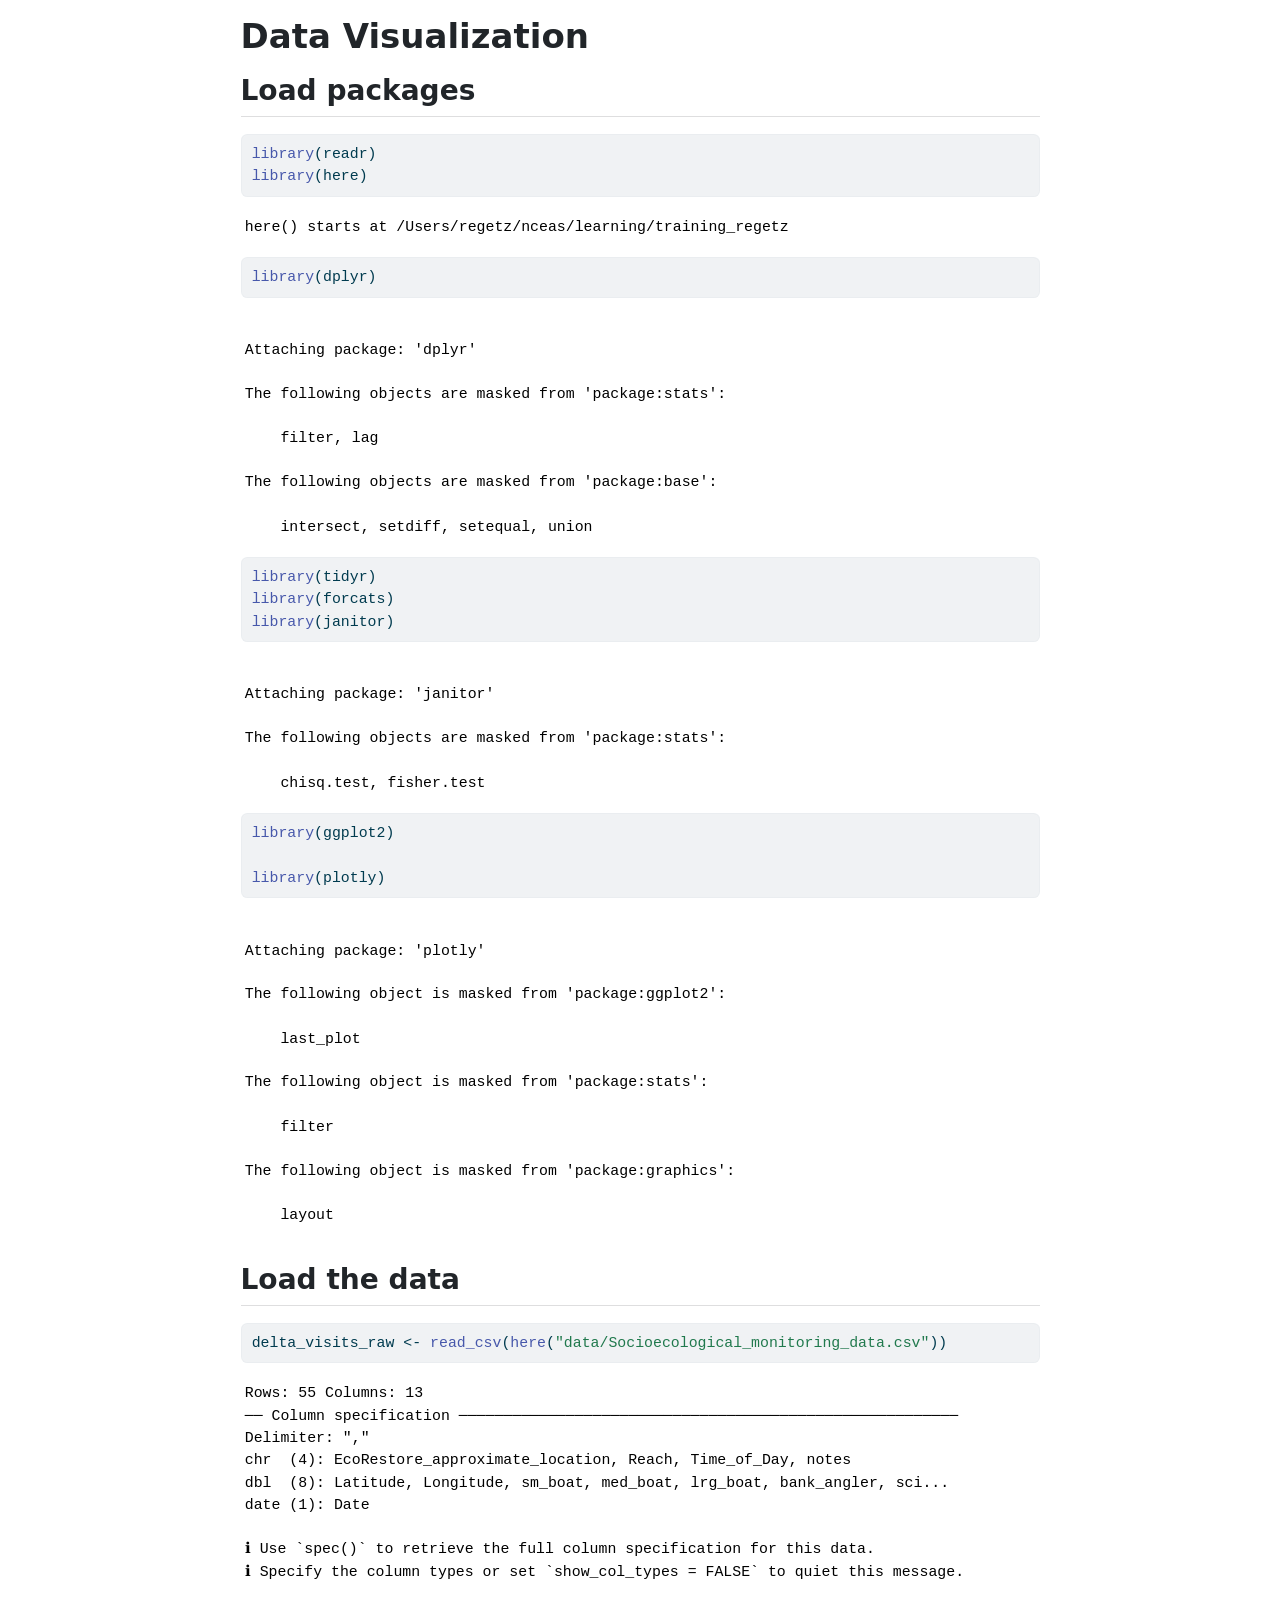
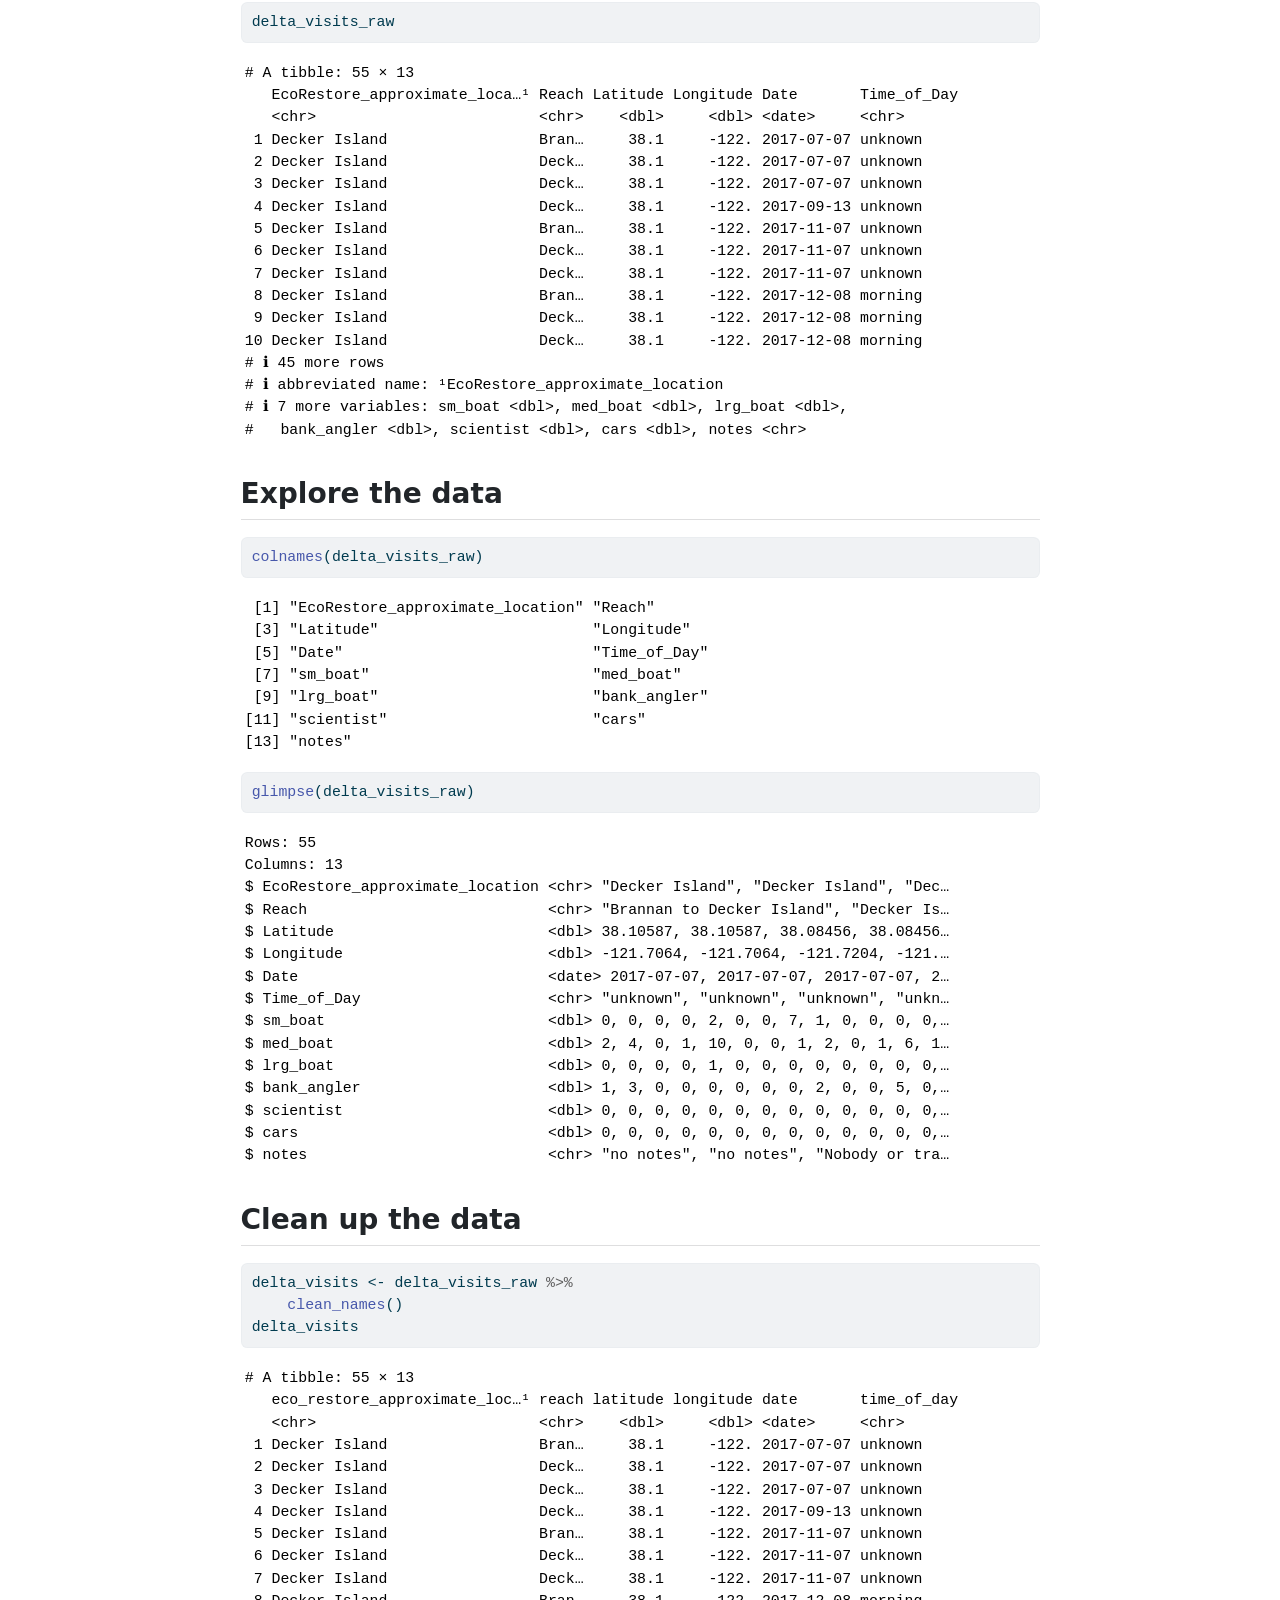
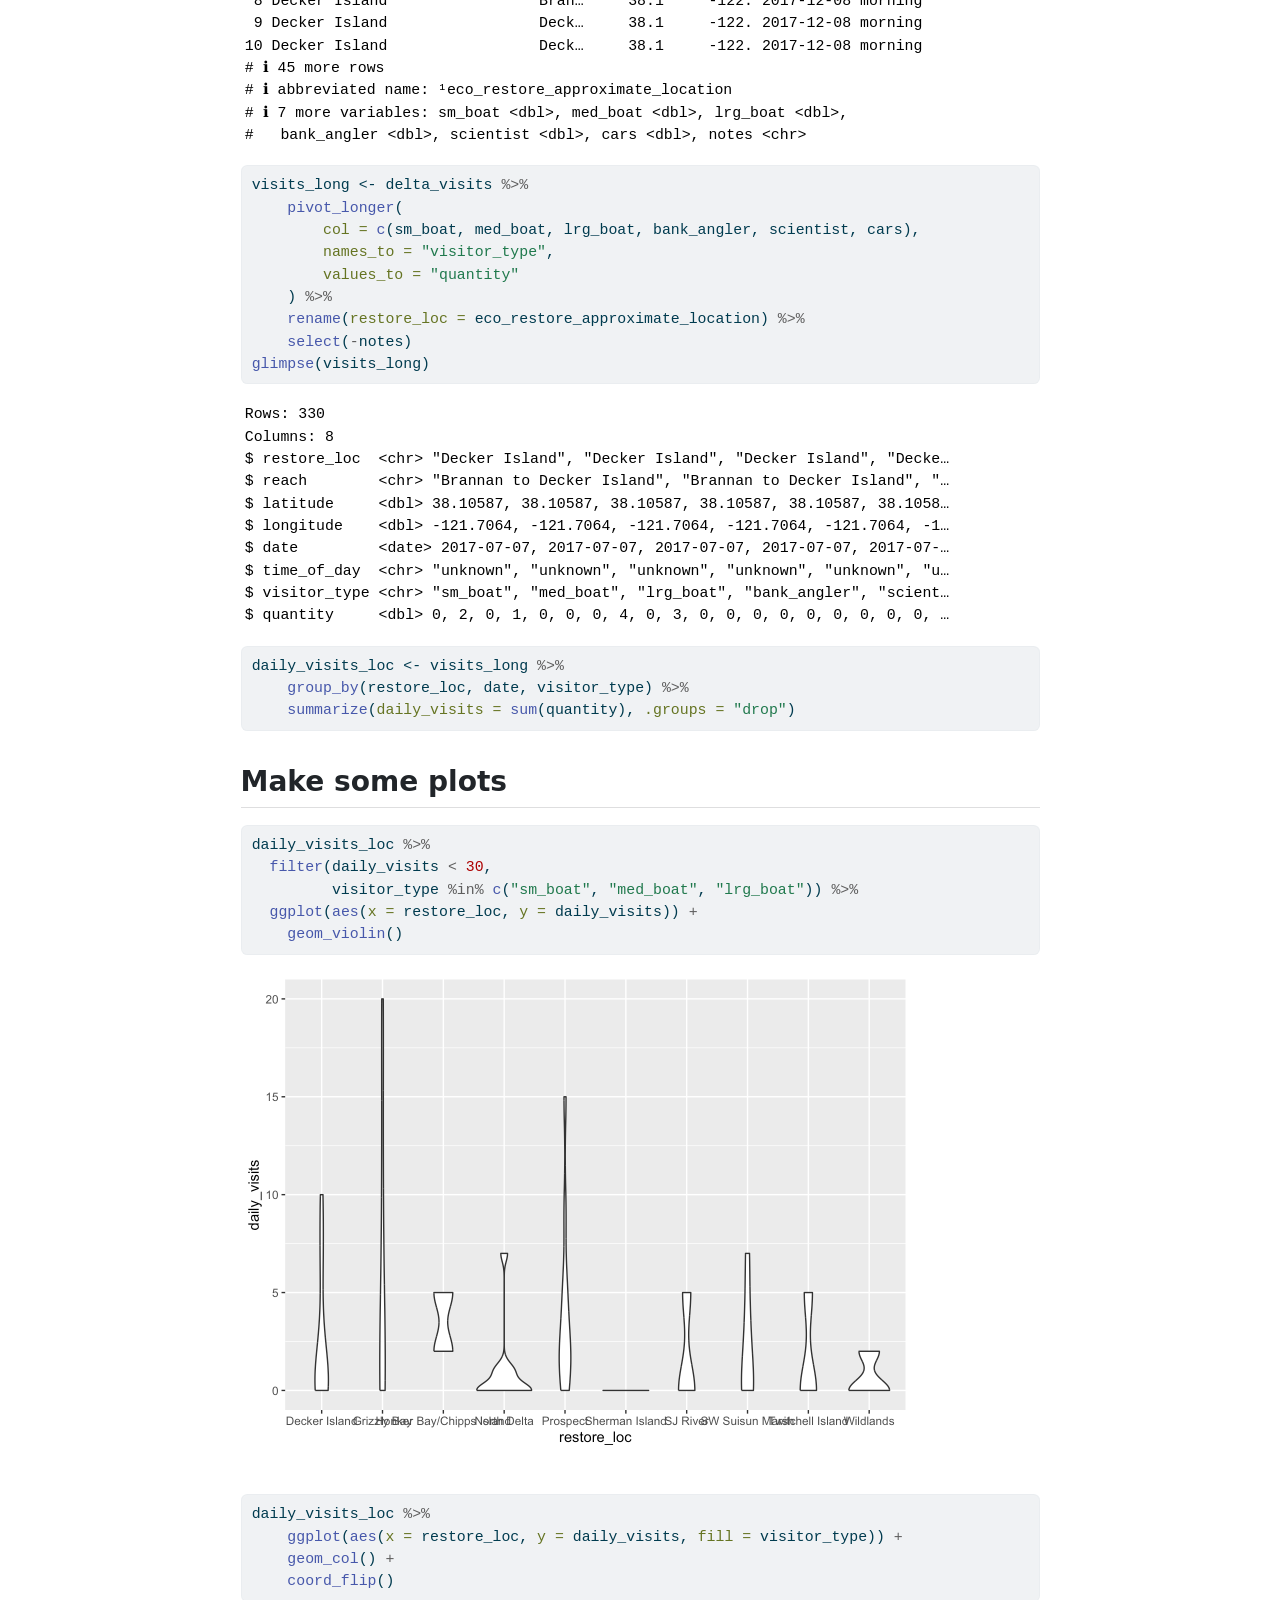
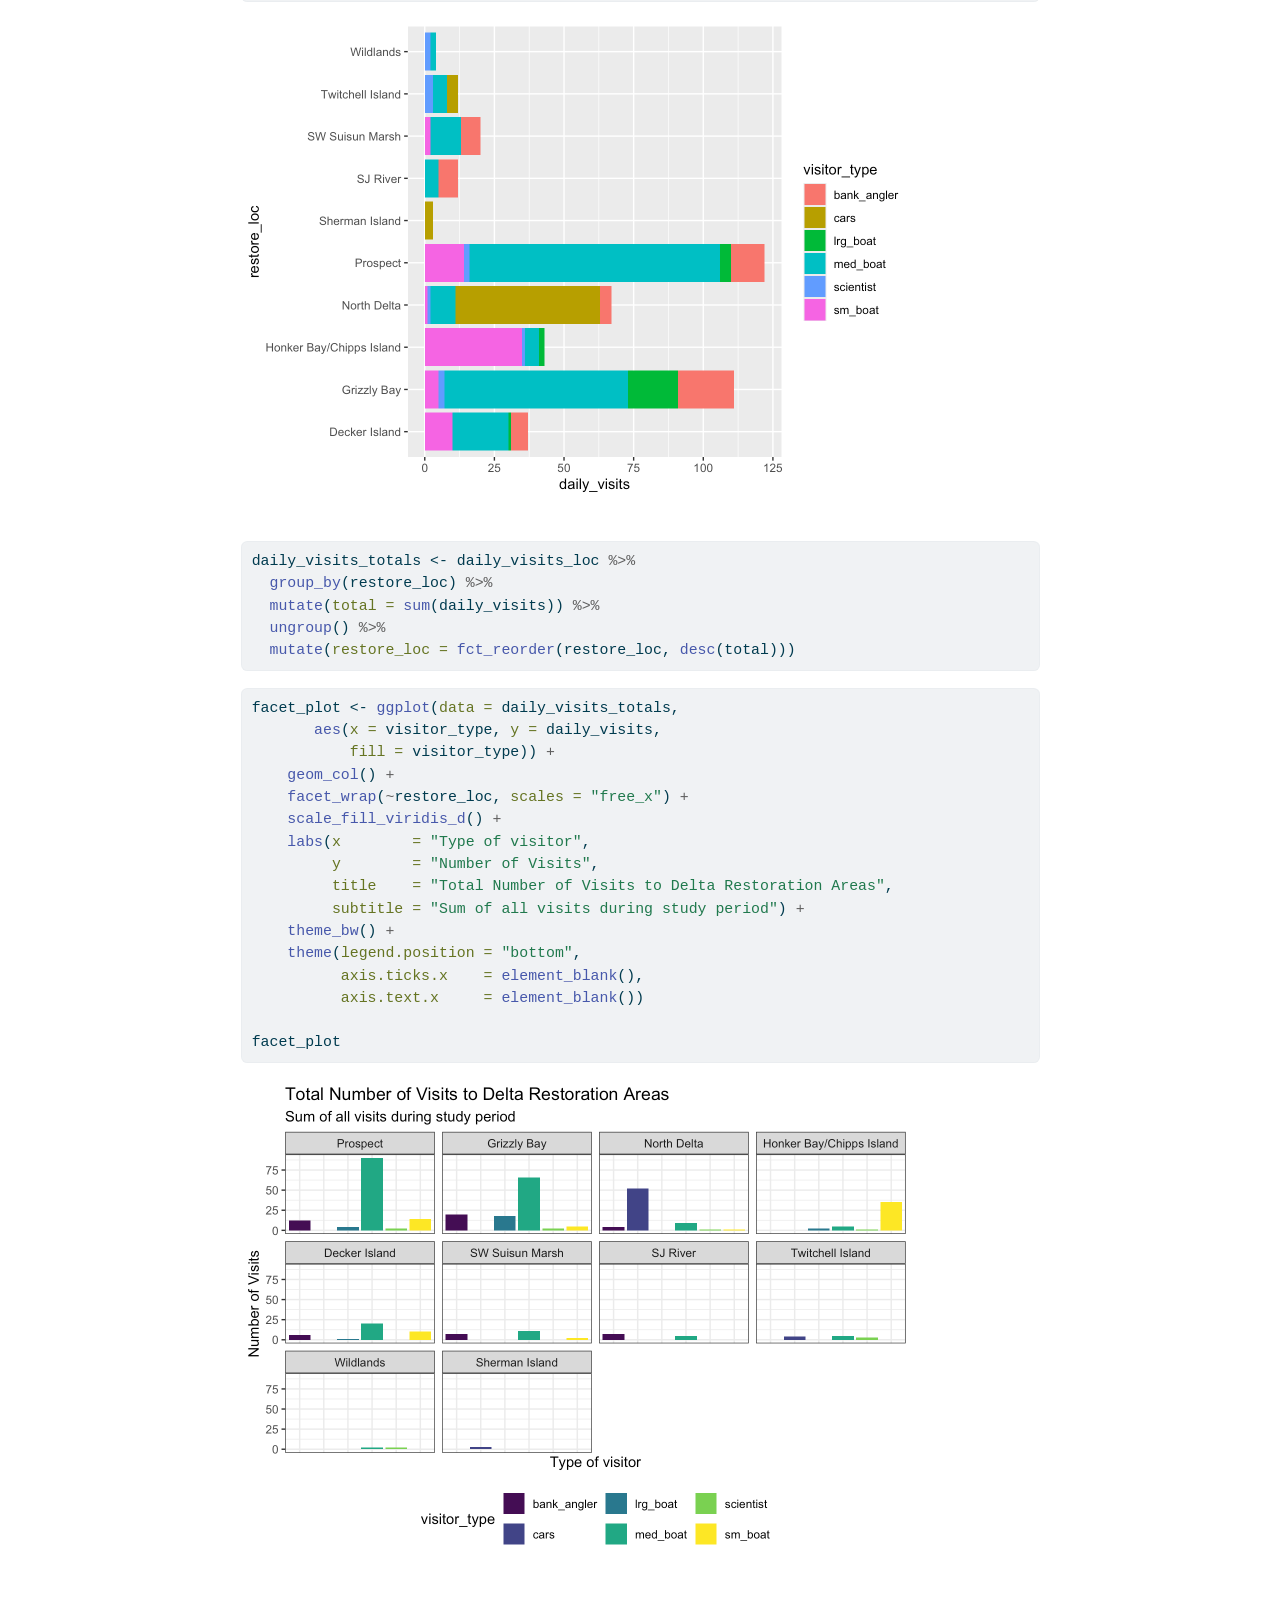
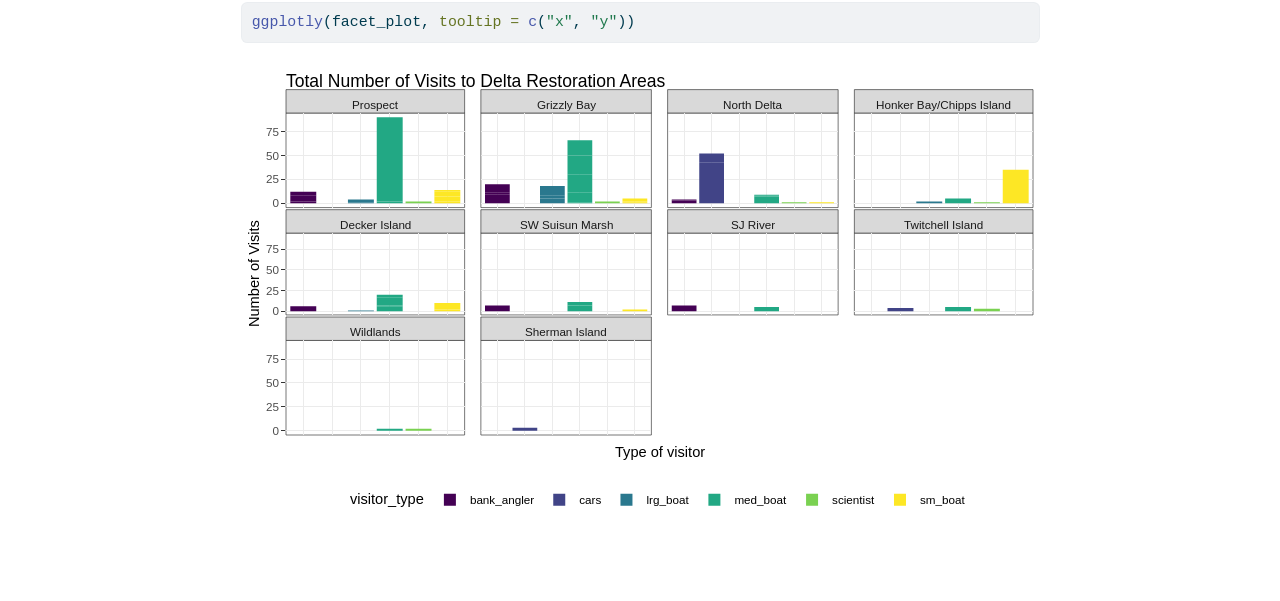
==== notebooks/data-visualization.html @ 7a13e7d7 "Add data visualization notebook" ====
<!DOCTYPE html>
<html xmlns="http://www.w3.org/1999/xhtml" lang="en" xml:lang="en"><head>

<meta charset="utf-8">
<meta name="generator" content="quarto-1.9.37">

<meta name="viewport" content="width=device-width, initial-scale=1.0, user-scalable=yes">


<title>Data Visualization</title>
<style>
/* Default styles provided by pandoc.
** See https://pandoc.org/MANUAL.html#variables-for-html for config info.
*/
code{white-space: pre-wrap;}
span.smallcaps{font-variant: small-caps;}
div.columns{display: flex; gap: min(4vw, 1.5em);}
div.column{flex: auto; overflow-x: auto;}
div.hanging-indent{margin-left: 1.5em; text-indent: -1.5em;}
ul.task-list{list-style: none;}
ul.task-list li input[type="checkbox"] {
  width: 0.8em;
  margin: 0 0.8em 0.2em -1em; /* quarto-specific, see https://github.com/quarto-dev/quarto-cli/issues/4556 */ 
  vertical-align: middle;
}
/* CSS for syntax highlighting */
html { -webkit-text-size-adjust: 100%; }
pre > code.sourceCode { white-space: pre; position: relative; }
pre > code.sourceCode > span { display: inline-block; line-height: 1.25; }
pre > code.sourceCode > span:empty { height: 1.2em; }
.sourceCode { overflow: visible; }
code.sourceCode > span { color: inherit; text-decoration: inherit; }
div.sourceCode { margin: 1em 0; }
pre.sourceCode { margin: 0; }
@media screen {
div.sourceCode { overflow: auto; }
}
@media print {
pre > code.sourceCode { white-space: pre-wrap; }
pre > code.sourceCode > span { text-indent: -5em; padding-left: 5em; }
}
pre.numberSource code
  { counter-reset: source-line 0; }
pre.numberSource code > span
  { position: relative; left: -4em; counter-increment: source-line; }
pre.numberSource code > span > a:first-child::before
  { content: counter(source-line);
    position: relative; left: -1em; text-align: right; vertical-align: baseline;
    border: none; display: inline-block;
    -webkit-touch-callout: none; -webkit-user-select: none;
    -khtml-user-select: none; -moz-user-select: none;
    -ms-user-select: none; user-select: none;
    padding: 0 4px; width: 4em;
  }
pre.numberSource { margin-left: 3em;  padding-left: 4px; }
div.sourceCode
  {   }
@media screen {
pre > code.sourceCode > span > a:first-child::before { text-decoration: underline; }
}
</style>


<script src="data-visualization_files/libs/clipboard/clipboard.min.js"></script>
<script src="data-visualization_files/libs/quarto-html/quarto.js" type="module"></script>
<script src="data-visualization_files/libs/quarto-html/tabsets/tabsets.js" type="module"></script>
<script src="data-visualization_files/libs/quarto-html/popper.min.js"></script>
<script src="data-visualization_files/libs/quarto-html/tippy.umd.min.js"></script>
<script src="data-visualization_files/libs/quarto-html/anchor.min.js"></script>
<link href="data-visualization_files/libs/quarto-html/tippy.css" rel="stylesheet">
<link href="data-visualization_files/libs/quarto-html/quarto-syntax-highlighting-7f8f88aac4f3542376d5c11b86a4c14d.css" rel="stylesheet" id="quarto-text-highlighting-styles">
<script src="data-visualization_files/libs/bootstrap/bootstrap.min.js"></script>
<link href="data-visualization_files/libs/bootstrap/bootstrap-icons.css" rel="stylesheet">
<link href="data-visualization_files/libs/bootstrap/bootstrap-138a6193a3bd40baf1e627da441a4734.min.css" rel="stylesheet" append-hash="true" id="quarto-bootstrap" data-mode="light">
<link href="data-visualization_files/libs/htmltools-fill-0.5.9/fill.css" rel="stylesheet">
<script src="data-visualization_files/libs/htmlwidgets-1.6.4/htmlwidgets.js"></script>
<script src="data-visualization_files/libs/plotly-binding-4.12.0/plotly.js"></script>
<script src="data-visualization_files/libs/typedarray-0.1/typedarray.min.js"></script>
<script src="data-visualization_files/libs/jquery-3.5.1/jquery.min.js"></script>
<link href="data-visualization_files/libs/crosstalk-1.2.2/css/crosstalk.min.css" rel="stylesheet">
<script src="data-visualization_files/libs/crosstalk-1.2.2/js/crosstalk.min.js"></script>
<link href="data-visualization_files/libs/plotly-htmlwidgets-css-2.25.2/plotly-htmlwidgets.css" rel="stylesheet">
<script src="data-visualization_files/libs/plotly-main-2.25.2/plotly-latest.min.js"></script>


</head>

<body class="fullcontent quarto-light">

<div id="quarto-content" class="page-columns page-rows-contents page-layout-article">

<main class="content" id="quarto-document-content">

<header id="title-block-header" class="quarto-title-block default">
<div class="quarto-title">
<h1 class="title">Data Visualization</h1>
</div>



<div class="quarto-title-meta">

    
  
    
  </div>
  


</header>


<section id="load-packages" class="level2">
<h2 class="anchored" data-anchor-id="load-packages">Load packages</h2>
<div class="cell">
<div class="code-copy-outer-scaffold"><div class="sourceCode cell-code" id="cb1"><pre class="sourceCode r code-with-copy"><code class="sourceCode r"><span id="cb1-1"><a href="#cb1-1" aria-hidden="true" tabindex="-1"></a><span class="fu">library</span>(readr)</span>
<span id="cb1-2"><a href="#cb1-2" aria-hidden="true" tabindex="-1"></a><span class="fu">library</span>(here)</span></code></pre></div><button title="Copy to Clipboard" class="code-copy-button"><i class="bi"></i></button></div>
<div class="cell-output cell-output-stderr">
<pre><code>here() starts at /Users/regetz/nceas/learning/training_regetz</code></pre>
</div>
<div class="code-copy-outer-scaffold"><div class="sourceCode cell-code" id="cb3"><pre class="sourceCode r code-with-copy"><code class="sourceCode r"><span id="cb3-1"><a href="#cb3-1" aria-hidden="true" tabindex="-1"></a><span class="fu">library</span>(dplyr)</span></code></pre></div><button title="Copy to Clipboard" class="code-copy-button"><i class="bi"></i></button></div>
<div class="cell-output cell-output-stderr">
<pre><code>
Attaching package: 'dplyr'</code></pre>
</div>
<div class="cell-output cell-output-stderr">
<pre><code>The following objects are masked from 'package:stats':

    filter, lag</code></pre>
</div>
<div class="cell-output cell-output-stderr">
<pre><code>The following objects are masked from 'package:base':

    intersect, setdiff, setequal, union</code></pre>
</div>
<div class="code-copy-outer-scaffold"><div class="sourceCode cell-code" id="cb7"><pre class="sourceCode r code-with-copy"><code class="sourceCode r"><span id="cb7-1"><a href="#cb7-1" aria-hidden="true" tabindex="-1"></a><span class="fu">library</span>(tidyr)</span>
<span id="cb7-2"><a href="#cb7-2" aria-hidden="true" tabindex="-1"></a><span class="fu">library</span>(forcats)</span>
<span id="cb7-3"><a href="#cb7-3" aria-hidden="true" tabindex="-1"></a><span class="fu">library</span>(janitor)</span></code></pre></div><button title="Copy to Clipboard" class="code-copy-button"><i class="bi"></i></button></div>
<div class="cell-output cell-output-stderr">
<pre><code>
Attaching package: 'janitor'</code></pre>
</div>
<div class="cell-output cell-output-stderr">
<pre><code>The following objects are masked from 'package:stats':

    chisq.test, fisher.test</code></pre>
</div>
<div class="code-copy-outer-scaffold"><div class="sourceCode cell-code" id="cb10"><pre class="sourceCode r code-with-copy"><code class="sourceCode r"><span id="cb10-1"><a href="#cb10-1" aria-hidden="true" tabindex="-1"></a><span class="fu">library</span>(ggplot2)</span>
<span id="cb10-2"><a href="#cb10-2" aria-hidden="true" tabindex="-1"></a></span>
<span id="cb10-3"><a href="#cb10-3" aria-hidden="true" tabindex="-1"></a><span class="fu">library</span>(plotly)</span></code></pre></div><button title="Copy to Clipboard" class="code-copy-button"><i class="bi"></i></button></div>
<div class="cell-output cell-output-stderr">
<pre><code>
Attaching package: 'plotly'</code></pre>
</div>
<div class="cell-output cell-output-stderr">
<pre><code>The following object is masked from 'package:ggplot2':

    last_plot</code></pre>
</div>
<div class="cell-output cell-output-stderr">
<pre><code>The following object is masked from 'package:stats':

    filter</code></pre>
</div>
<div class="cell-output cell-output-stderr">
<pre><code>The following object is masked from 'package:graphics':

    layout</code></pre>
</div>
</div>
</section>
<section id="load-the-data" class="level2">
<h2 class="anchored" data-anchor-id="load-the-data">Load the data</h2>
<div class="cell">
<div class="code-copy-outer-scaffold"><div class="sourceCode cell-code" id="cb15"><pre class="sourceCode r code-with-copy"><code class="sourceCode r"><span id="cb15-1"><a href="#cb15-1" aria-hidden="true" tabindex="-1"></a>delta_visits_raw <span class="ot">&lt;-</span> <span class="fu">read_csv</span>(<span class="fu">here</span>(<span class="st">"data/Socioecological_monitoring_data.csv"</span>))</span></code></pre></div><button title="Copy to Clipboard" class="code-copy-button"><i class="bi"></i></button></div>
<div class="cell-output cell-output-stderr">
<pre><code>Rows: 55 Columns: 13
── Column specification ────────────────────────────────────────────────────────
Delimiter: ","
chr  (4): EcoRestore_approximate_location, Reach, Time_of_Day, notes
dbl  (8): Latitude, Longitude, sm_boat, med_boat, lrg_boat, bank_angler, sci...
date (1): Date

ℹ Use `spec()` to retrieve the full column specification for this data.
ℹ Specify the column types or set `show_col_types = FALSE` to quiet this message.</code></pre>
</div>
<div class="code-copy-outer-scaffold"><div class="sourceCode cell-code" id="cb17"><pre class="sourceCode r code-with-copy"><code class="sourceCode r"><span id="cb17-1"><a href="#cb17-1" aria-hidden="true" tabindex="-1"></a>delta_visits_raw</span></code></pre></div><button title="Copy to Clipboard" class="code-copy-button"><i class="bi"></i></button></div>
<div class="cell-output cell-output-stdout">
<pre><code># A tibble: 55 × 13
   EcoRestore_approximate_loca…¹ Reach Latitude Longitude Date       Time_of_Day
   &lt;chr&gt;                         &lt;chr&gt;    &lt;dbl&gt;     &lt;dbl&gt; &lt;date&gt;     &lt;chr&gt;      
 1 Decker Island                 Bran…     38.1     -122. 2017-07-07 unknown    
 2 Decker Island                 Deck…     38.1     -122. 2017-07-07 unknown    
 3 Decker Island                 Deck…     38.1     -122. 2017-07-07 unknown    
 4 Decker Island                 Deck…     38.1     -122. 2017-09-13 unknown    
 5 Decker Island                 Bran…     38.1     -122. 2017-11-07 unknown    
 6 Decker Island                 Deck…     38.1     -122. 2017-11-07 unknown    
 7 Decker Island                 Deck…     38.1     -122. 2017-11-07 unknown    
 8 Decker Island                 Bran…     38.1     -122. 2017-12-08 morning    
 9 Decker Island                 Deck…     38.1     -122. 2017-12-08 morning    
10 Decker Island                 Deck…     38.1     -122. 2017-12-08 morning    
# ℹ 45 more rows
# ℹ abbreviated name: ¹​EcoRestore_approximate_location
# ℹ 7 more variables: sm_boat &lt;dbl&gt;, med_boat &lt;dbl&gt;, lrg_boat &lt;dbl&gt;,
#   bank_angler &lt;dbl&gt;, scientist &lt;dbl&gt;, cars &lt;dbl&gt;, notes &lt;chr&gt;</code></pre>
</div>
</div>
</section>
<section id="explore-the-data" class="level2">
<h2 class="anchored" data-anchor-id="explore-the-data">Explore the data</h2>
<div class="cell">
<div class="code-copy-outer-scaffold"><div class="sourceCode cell-code" id="cb19"><pre class="sourceCode r code-with-copy"><code class="sourceCode r"><span id="cb19-1"><a href="#cb19-1" aria-hidden="true" tabindex="-1"></a><span class="fu">colnames</span>(delta_visits_raw)</span></code></pre></div><button title="Copy to Clipboard" class="code-copy-button"><i class="bi"></i></button></div>
<div class="cell-output cell-output-stdout">
<pre><code> [1] "EcoRestore_approximate_location" "Reach"                          
 [3] "Latitude"                        "Longitude"                      
 [5] "Date"                            "Time_of_Day"                    
 [7] "sm_boat"                         "med_boat"                       
 [9] "lrg_boat"                        "bank_angler"                    
[11] "scientist"                       "cars"                           
[13] "notes"                          </code></pre>
</div>
<div class="code-copy-outer-scaffold"><div class="sourceCode cell-code" id="cb21"><pre class="sourceCode r code-with-copy"><code class="sourceCode r"><span id="cb21-1"><a href="#cb21-1" aria-hidden="true" tabindex="-1"></a><span class="fu">glimpse</span>(delta_visits_raw)</span></code></pre></div><button title="Copy to Clipboard" class="code-copy-button"><i class="bi"></i></button></div>
<div class="cell-output cell-output-stdout">
<pre><code>Rows: 55
Columns: 13
$ EcoRestore_approximate_location &lt;chr&gt; "Decker Island", "Decker Island", "Dec…
$ Reach                           &lt;chr&gt; "Brannan to Decker Island", "Decker Is…
$ Latitude                        &lt;dbl&gt; 38.10587, 38.10587, 38.08456, 38.08456…
$ Longitude                       &lt;dbl&gt; -121.7064, -121.7064, -121.7204, -121.…
$ Date                            &lt;date&gt; 2017-07-07, 2017-07-07, 2017-07-07, 2…
$ Time_of_Day                     &lt;chr&gt; "unknown", "unknown", "unknown", "unkn…
$ sm_boat                         &lt;dbl&gt; 0, 0, 0, 0, 2, 0, 0, 7, 1, 0, 0, 0, 0,…
$ med_boat                        &lt;dbl&gt; 2, 4, 0, 1, 10, 0, 0, 1, 2, 0, 1, 6, 1…
$ lrg_boat                        &lt;dbl&gt; 0, 0, 0, 0, 1, 0, 0, 0, 0, 0, 0, 0, 0,…
$ bank_angler                     &lt;dbl&gt; 1, 3, 0, 0, 0, 0, 0, 0, 2, 0, 0, 5, 0,…
$ scientist                       &lt;dbl&gt; 0, 0, 0, 0, 0, 0, 0, 0, 0, 0, 0, 0, 0,…
$ cars                            &lt;dbl&gt; 0, 0, 0, 0, 0, 0, 0, 0, 0, 0, 0, 0, 0,…
$ notes                           &lt;chr&gt; "no notes", "no notes", "Nobody or tra…</code></pre>
</div>
</div>
</section>
<section id="clean-up-the-data" class="level2">
<h2 class="anchored" data-anchor-id="clean-up-the-data">Clean up the data</h2>
<div class="cell">
<div class="code-copy-outer-scaffold"><div class="sourceCode cell-code" id="cb23"><pre class="sourceCode r code-with-copy"><code class="sourceCode r"><span id="cb23-1"><a href="#cb23-1" aria-hidden="true" tabindex="-1"></a>delta_visits <span class="ot">&lt;-</span> delta_visits_raw <span class="sc">%&gt;%</span></span>
<span id="cb23-2"><a href="#cb23-2" aria-hidden="true" tabindex="-1"></a>    <span class="fu">clean_names</span>()</span>
<span id="cb23-3"><a href="#cb23-3" aria-hidden="true" tabindex="-1"></a>delta_visits</span></code></pre></div><button title="Copy to Clipboard" class="code-copy-button"><i class="bi"></i></button></div>
<div class="cell-output cell-output-stdout">
<pre><code># A tibble: 55 × 13
   eco_restore_approximate_loc…¹ reach latitude longitude date       time_of_day
   &lt;chr&gt;                         &lt;chr&gt;    &lt;dbl&gt;     &lt;dbl&gt; &lt;date&gt;     &lt;chr&gt;      
 1 Decker Island                 Bran…     38.1     -122. 2017-07-07 unknown    
 2 Decker Island                 Deck…     38.1     -122. 2017-07-07 unknown    
 3 Decker Island                 Deck…     38.1     -122. 2017-07-07 unknown    
 4 Decker Island                 Deck…     38.1     -122. 2017-09-13 unknown    
 5 Decker Island                 Bran…     38.1     -122. 2017-11-07 unknown    
 6 Decker Island                 Deck…     38.1     -122. 2017-11-07 unknown    
 7 Decker Island                 Deck…     38.1     -122. 2017-11-07 unknown    
 8 Decker Island                 Bran…     38.1     -122. 2017-12-08 morning    
 9 Decker Island                 Deck…     38.1     -122. 2017-12-08 morning    
10 Decker Island                 Deck…     38.1     -122. 2017-12-08 morning    
# ℹ 45 more rows
# ℹ abbreviated name: ¹​eco_restore_approximate_location
# ℹ 7 more variables: sm_boat &lt;dbl&gt;, med_boat &lt;dbl&gt;, lrg_boat &lt;dbl&gt;,
#   bank_angler &lt;dbl&gt;, scientist &lt;dbl&gt;, cars &lt;dbl&gt;, notes &lt;chr&gt;</code></pre>
</div>
</div>
<div class="cell">
<div class="code-copy-outer-scaffold"><div class="sourceCode cell-code" id="cb25"><pre class="sourceCode r code-with-copy"><code class="sourceCode r"><span id="cb25-1"><a href="#cb25-1" aria-hidden="true" tabindex="-1"></a>visits_long <span class="ot">&lt;-</span> delta_visits <span class="sc">%&gt;%</span></span>
<span id="cb25-2"><a href="#cb25-2" aria-hidden="true" tabindex="-1"></a>    <span class="fu">pivot_longer</span>(</span>
<span id="cb25-3"><a href="#cb25-3" aria-hidden="true" tabindex="-1"></a>        <span class="at">col =</span> <span class="fu">c</span>(sm_boat, med_boat, lrg_boat, bank_angler, scientist, cars),</span>
<span id="cb25-4"><a href="#cb25-4" aria-hidden="true" tabindex="-1"></a>        <span class="at">names_to =</span> <span class="st">"visitor_type"</span>,</span>
<span id="cb25-5"><a href="#cb25-5" aria-hidden="true" tabindex="-1"></a>        <span class="at">values_to =</span> <span class="st">"quantity"</span></span>
<span id="cb25-6"><a href="#cb25-6" aria-hidden="true" tabindex="-1"></a>    ) <span class="sc">%&gt;%</span></span>
<span id="cb25-7"><a href="#cb25-7" aria-hidden="true" tabindex="-1"></a>    <span class="fu">rename</span>(<span class="at">restore_loc =</span> eco_restore_approximate_location) <span class="sc">%&gt;%</span></span>
<span id="cb25-8"><a href="#cb25-8" aria-hidden="true" tabindex="-1"></a>    <span class="fu">select</span>(<span class="sc">-</span>notes)</span>
<span id="cb25-9"><a href="#cb25-9" aria-hidden="true" tabindex="-1"></a><span class="fu">glimpse</span>(visits_long)</span></code></pre></div><button title="Copy to Clipboard" class="code-copy-button"><i class="bi"></i></button></div>
<div class="cell-output cell-output-stdout">
<pre><code>Rows: 330
Columns: 8
$ restore_loc  &lt;chr&gt; "Decker Island", "Decker Island", "Decker Island", "Decke…
$ reach        &lt;chr&gt; "Brannan to Decker Island", "Brannan to Decker Island", "…
$ latitude     &lt;dbl&gt; 38.10587, 38.10587, 38.10587, 38.10587, 38.10587, 38.1058…
$ longitude    &lt;dbl&gt; -121.7064, -121.7064, -121.7064, -121.7064, -121.7064, -1…
$ date         &lt;date&gt; 2017-07-07, 2017-07-07, 2017-07-07, 2017-07-07, 2017-07-…
$ time_of_day  &lt;chr&gt; "unknown", "unknown", "unknown", "unknown", "unknown", "u…
$ visitor_type &lt;chr&gt; "sm_boat", "med_boat", "lrg_boat", "bank_angler", "scient…
$ quantity     &lt;dbl&gt; 0, 2, 0, 1, 0, 0, 0, 4, 0, 3, 0, 0, 0, 0, 0, 0, 0, 0, 0, …</code></pre>
</div>
</div>
<div class="cell">
<div class="code-copy-outer-scaffold"><div class="sourceCode cell-code" id="cb27"><pre class="sourceCode r code-with-copy"><code class="sourceCode r"><span id="cb27-1"><a href="#cb27-1" aria-hidden="true" tabindex="-1"></a>daily_visits_loc <span class="ot">&lt;-</span> visits_long <span class="sc">%&gt;%</span></span>
<span id="cb27-2"><a href="#cb27-2" aria-hidden="true" tabindex="-1"></a>    <span class="fu">group_by</span>(restore_loc, date, visitor_type) <span class="sc">%&gt;%</span></span>
<span id="cb27-3"><a href="#cb27-3" aria-hidden="true" tabindex="-1"></a>    <span class="fu">summarize</span>(<span class="at">daily_visits =</span> <span class="fu">sum</span>(quantity), <span class="at">.groups =</span> <span class="st">"drop"</span>)</span></code></pre></div><button title="Copy to Clipboard" class="code-copy-button"><i class="bi"></i></button></div>
</div>
</section>
<section id="make-some-plots" class="level2">
<h2 class="anchored" data-anchor-id="make-some-plots">Make some plots</h2>
<div class="cell">
<div class="code-copy-outer-scaffold"><div class="sourceCode cell-code" id="cb28"><pre class="sourceCode r code-with-copy"><code class="sourceCode r"><span id="cb28-1"><a href="#cb28-1" aria-hidden="true" tabindex="-1"></a>daily_visits_loc <span class="sc">%&gt;%</span></span>
<span id="cb28-2"><a href="#cb28-2" aria-hidden="true" tabindex="-1"></a>  <span class="fu">filter</span>(daily_visits <span class="sc">&lt;</span> <span class="dv">30</span>,</span>
<span id="cb28-3"><a href="#cb28-3" aria-hidden="true" tabindex="-1"></a>         visitor_type <span class="sc">%in%</span> <span class="fu">c</span>(<span class="st">"sm_boat"</span>, <span class="st">"med_boat"</span>, <span class="st">"lrg_boat"</span>)) <span class="sc">%&gt;%</span></span>
<span id="cb28-4"><a href="#cb28-4" aria-hidden="true" tabindex="-1"></a>  <span class="fu">ggplot</span>(<span class="fu">aes</span>(<span class="at">x =</span> restore_loc, <span class="at">y =</span> daily_visits)) <span class="sc">+</span></span>
<span id="cb28-5"><a href="#cb28-5" aria-hidden="true" tabindex="-1"></a>    <span class="fu">geom_violin</span>()</span></code></pre></div><button title="Copy to Clipboard" class="code-copy-button"><i class="bi"></i></button></div>
<div class="cell-output-display">
<div>
<figure class="figure">
<p><img src="data-visualization_files/figure-html/unnamed-chunk-7-1.png" class="img-fluid figure-img" width="672"></p>
</figure>
</div>
</div>
</div>
<div class="cell">
<div class="code-copy-outer-scaffold"><div class="sourceCode cell-code" id="cb29"><pre class="sourceCode r code-with-copy"><code class="sourceCode r"><span id="cb29-1"><a href="#cb29-1" aria-hidden="true" tabindex="-1"></a>daily_visits_loc <span class="sc">%&gt;%</span></span>
<span id="cb29-2"><a href="#cb29-2" aria-hidden="true" tabindex="-1"></a>    <span class="fu">ggplot</span>(<span class="fu">aes</span>(<span class="at">x =</span> restore_loc, <span class="at">y =</span> daily_visits, <span class="at">fill =</span> visitor_type)) <span class="sc">+</span></span>
<span id="cb29-3"><a href="#cb29-3" aria-hidden="true" tabindex="-1"></a>    <span class="fu">geom_col</span>() <span class="sc">+</span></span>
<span id="cb29-4"><a href="#cb29-4" aria-hidden="true" tabindex="-1"></a>    <span class="fu">coord_flip</span>()</span></code></pre></div><button title="Copy to Clipboard" class="code-copy-button"><i class="bi"></i></button></div>
<div class="cell-output-display">
<div>
<figure class="figure">
<p><img src="data-visualization_files/figure-html/unnamed-chunk-8-1.png" class="img-fluid figure-img" width="672"></p>
</figure>
</div>
</div>
</div>
<div class="cell">
<div class="code-copy-outer-scaffold"><div class="sourceCode cell-code" id="cb30"><pre class="sourceCode r code-with-copy"><code class="sourceCode r"><span id="cb30-1"><a href="#cb30-1" aria-hidden="true" tabindex="-1"></a>daily_visits_totals <span class="ot">&lt;-</span> daily_visits_loc <span class="sc">%&gt;%</span></span>
<span id="cb30-2"><a href="#cb30-2" aria-hidden="true" tabindex="-1"></a>  <span class="fu">group_by</span>(restore_loc) <span class="sc">%&gt;%</span></span>
<span id="cb30-3"><a href="#cb30-3" aria-hidden="true" tabindex="-1"></a>  <span class="fu">mutate</span>(<span class="at">total =</span> <span class="fu">sum</span>(daily_visits)) <span class="sc">%&gt;%</span></span>
<span id="cb30-4"><a href="#cb30-4" aria-hidden="true" tabindex="-1"></a>  <span class="fu">ungroup</span>() <span class="sc">%&gt;%</span></span>
<span id="cb30-5"><a href="#cb30-5" aria-hidden="true" tabindex="-1"></a>  <span class="fu">mutate</span>(<span class="at">restore_loc =</span> <span class="fu">fct_reorder</span>(restore_loc, <span class="fu">desc</span>(total)))</span></code></pre></div><button title="Copy to Clipboard" class="code-copy-button"><i class="bi"></i></button></div>
</div>
<div class="cell">
<div class="code-copy-outer-scaffold"><div class="sourceCode cell-code" id="cb31"><pre class="sourceCode r code-with-copy"><code class="sourceCode r"><span id="cb31-1"><a href="#cb31-1" aria-hidden="true" tabindex="-1"></a>facet_plot <span class="ot">&lt;-</span> <span class="fu">ggplot</span>(<span class="at">data =</span> daily_visits_totals,</span>
<span id="cb31-2"><a href="#cb31-2" aria-hidden="true" tabindex="-1"></a>       <span class="fu">aes</span>(<span class="at">x =</span> visitor_type, <span class="at">y =</span> daily_visits,</span>
<span id="cb31-3"><a href="#cb31-3" aria-hidden="true" tabindex="-1"></a>           <span class="at">fill =</span> visitor_type)) <span class="sc">+</span></span>
<span id="cb31-4"><a href="#cb31-4" aria-hidden="true" tabindex="-1"></a>    <span class="fu">geom_col</span>() <span class="sc">+</span></span>
<span id="cb31-5"><a href="#cb31-5" aria-hidden="true" tabindex="-1"></a>    <span class="fu">facet_wrap</span>(<span class="sc">~</span>restore_loc, <span class="at">scales =</span> <span class="st">"free_x"</span>) <span class="sc">+</span></span>
<span id="cb31-6"><a href="#cb31-6" aria-hidden="true" tabindex="-1"></a>    <span class="fu">scale_fill_viridis_d</span>() <span class="sc">+</span></span>
<span id="cb31-7"><a href="#cb31-7" aria-hidden="true" tabindex="-1"></a>    <span class="fu">labs</span>(<span class="at">x        =</span> <span class="st">"Type of visitor"</span>,</span>
<span id="cb31-8"><a href="#cb31-8" aria-hidden="true" tabindex="-1"></a>         <span class="at">y        =</span> <span class="st">"Number of Visits"</span>,</span>
<span id="cb31-9"><a href="#cb31-9" aria-hidden="true" tabindex="-1"></a>         <span class="at">title    =</span> <span class="st">"Total Number of Visits to Delta Restoration Areas"</span>,</span>
<span id="cb31-10"><a href="#cb31-10" aria-hidden="true" tabindex="-1"></a>         <span class="at">subtitle =</span> <span class="st">"Sum of all visits during study period"</span>) <span class="sc">+</span></span>
<span id="cb31-11"><a href="#cb31-11" aria-hidden="true" tabindex="-1"></a>    <span class="fu">theme_bw</span>() <span class="sc">+</span></span>
<span id="cb31-12"><a href="#cb31-12" aria-hidden="true" tabindex="-1"></a>    <span class="fu">theme</span>(<span class="at">legend.position =</span> <span class="st">"bottom"</span>,</span>
<span id="cb31-13"><a href="#cb31-13" aria-hidden="true" tabindex="-1"></a>          <span class="at">axis.ticks.x    =</span> <span class="fu">element_blank</span>(),</span>
<span id="cb31-14"><a href="#cb31-14" aria-hidden="true" tabindex="-1"></a>          <span class="at">axis.text.x     =</span> <span class="fu">element_blank</span>())</span>
<span id="cb31-15"><a href="#cb31-15" aria-hidden="true" tabindex="-1"></a></span>
<span id="cb31-16"><a href="#cb31-16" aria-hidden="true" tabindex="-1"></a>facet_plot</span></code></pre></div><button title="Copy to Clipboard" class="code-copy-button"><i class="bi"></i></button></div>
<div class="cell-output-display">
<div>
<figure class="figure">
<p><img src="data-visualization_files/figure-html/unnamed-chunk-10-1.png" class="img-fluid figure-img" width="672"></p>
</figure>
</div>
</div>
</div>
<div class="cell">
<div class="code-copy-outer-scaffold"><div class="sourceCode cell-code" id="cb32"><pre class="sourceCode r code-with-copy"><code class="sourceCode r"><span id="cb32-1"><a href="#cb32-1" aria-hidden="true" tabindex="-1"></a><span class="fu">ggplotly</span>(facet_plot, <span class="at">tooltip =</span> <span class="fu">c</span>(<span class="st">"x"</span>, <span class="st">"y"</span>))</span></code></pre></div><button title="Copy to Clipboard" class="code-copy-button"><i class="bi"></i></button></div>
<div class="cell-output-display">
<div class="plotly html-widget html-fill-item" id="htmlwidget-f78895fb46a323de9a01" style="width:100%;height:464px;"></div>
<script type="application/json" data-for="htmlwidget-f78895fb46a323de9a01">{"x":{"data":[{"orientation":"v","width":[0.89999999999999991,0.89999999999999991,0.89999999999999991,0.89999999999999991],"base":[0,2,2,8],"x":[1,1,1,1],"y":[2,0,6,4],"text":["visitor_type: bank_angler<br />daily_visits:  2","visitor_type: bank_angler<br />daily_visits:  0","visitor_type: bank_angler<br />daily_visits:  6","visitor_type: bank_angler<br />daily_visits:  4"],"type":"bar","textposition":"none","marker":{"autocolorscale":false,"color":"rgba(68,1,84,1)","line":{"width":1.8897637795275593,"color":"transparent"}},"name":"bank_angler","legendgroup":"bank_angler","showlegend":true,"xaxis":"x","yaxis":"y","hoverinfo":"text","frame":null},{"orientation":"v","width":[0.89999999999999991,0.89999999999999991,0.89999999999999991,0.89999999999999991,0.89999999999999991],"base":[0,0,0,9,11],"x":[1,1,1,1,1],"y":[0,0,9,2,9],"text":["visitor_type: bank_angler<br />daily_visits:  0","visitor_type: bank_angler<br />daily_visits:  0","visitor_type: bank_angler<br />daily_visits:  9","visitor_type: bank_angler<br />daily_visits:  2","visitor_type: bank_angler<br />daily_visits:  9"],"type":"bar","textposition":"none","marker":{"autocolorscale":false,"color":"rgba(68,1,84,1)","line":{"width":1.8897637795275593,"color":"transparent"}},"name":"bank_angler","legendgroup":"bank_angler","showlegend":false,"xaxis":"x2","yaxis":"y","hoverinfo":"text","frame":null},{"orientation":"v","width":[0.89999999999999991,0.89999999999999991,0.89999999999999991,0.89999999999999991],"base":[0,3,3,4],"x":[1,1,1,1],"y":[3,0,1,0],"text":["visitor_type: bank_angler<br />daily_visits:  3","visitor_type: bank_angler<br />daily_visits:  0","visitor_type: bank_angler<br />daily_visits:  1","visitor_type: bank_angler<br />daily_visits:  0"],"type":"bar","textposition":"none","marker":{"autocolorscale":false,"color":"rgba(68,1,84,1)","line":{"width":1.8897637795275593,"color":"transparent"}},"name":"bank_angler","legendgroup":"bank_angler","showlegend":false,"xaxis":"x3","yaxis":"y","hoverinfo":"text","frame":null},{"orientation":"v","width":0.89999999999999991,"base":0,"x":[1],"y":[0],"text":"visitor_type: bank_angler<br />daily_visits:  0","type":"bar","textposition":"none","marker":{"autocolorscale":false,"color":"rgba(68,1,84,1)","line":{"width":1.8897637795275593,"color":"transparent"}},"name":"bank_angler","legendgroup":"bank_angler","showlegend":false,"xaxis":"x4","yaxis":"y","hoverinfo":"text","frame":null},{"orientation":"v","width":[0.89999999999999991,0.89999999999999991,0.89999999999999991,0.89999999999999991],"base":[0,4,4,4],"x":[1,1,1,1],"y":[4,0,0,2],"text":["visitor_type: bank_angler<br />daily_visits:  4","visitor_type: bank_angler<br />daily_visits:  0","visitor_type: bank_angler<br />daily_visits:  0","visitor_type: bank_angler<br />daily_visits:  2"],"type":"bar","textposition":"none","marker":{"autocolorscale":false,"color":"rgba(68,1,84,1)","line":{"width":1.8897637795275593,"color":"transparent"}},"name":"bank_angler","legendgroup":"bank_angler","showlegend":false,"xaxis":"x5","yaxis":"y2","hoverinfo":"text","frame":null},{"orientation":"v","width":[0.89999999999999991,0.89999999999999991],"base":[0,5],"x":[1,1],"y":[5,2],"text":["visitor_type: bank_angler<br />daily_visits:  5","visitor_type: bank_angler<br />daily_visits:  2"],"type":"bar","textposition":"none","marker":{"autocolorscale":false,"color":"rgba(68,1,84,1)","line":{"width":1.8897637795275593,"color":"transparent"}},"name":"bank_angler","legendgroup":"bank_angler","showlegend":false,"xaxis":"x6","yaxis":"y2","hoverinfo":"text","frame":null},{"orientation":"v","width":0.89999999999999991,"base":0,"x":[1],"y":[7],"text":"visitor_type: bank_angler<br />daily_visits:  7","type":"bar","textposition":"none","marker":{"autocolorscale":false,"color":"rgba(68,1,84,1)","line":{"width":1.8897637795275593,"color":"transparent"}},"name":"bank_angler","legendgroup":"bank_angler","showlegend":false,"xaxis":"x7","yaxis":"y2","hoverinfo":"text","frame":null},{"orientation":"v","width":0.89999999999999991,"base":0,"x":[1],"y":[0],"text":"visitor_type: bank_angler<br />daily_visits:  0","type":"bar","textposition":"none","marker":{"autocolorscale":false,"color":"rgba(68,1,84,1)","line":{"width":1.8897637795275593,"color":"transparent"}},"name":"bank_angler","legendgroup":"bank_angler","showlegend":false,"xaxis":"x8","yaxis":"y2","hoverinfo":"text","frame":null},{"orientation":"v","width":0.89999999999999991,"base":0,"x":[1],"y":[0],"text":"visitor_type: bank_angler<br />daily_visits:  0","type":"bar","textposition":"none","marker":{"autocolorscale":false,"color":"rgba(68,1,84,1)","line":{"width":1.8897637795275593,"color":"transparent"}},"name":"bank_angler","legendgroup":"bank_angler","showlegend":false,"xaxis":"x9","yaxis":"y3","hoverinfo":"text","frame":null},{"orientation":"v","width":0.89999999999999991,"base":0,"x":[1],"y":[0],"text":"visitor_type: bank_angler<br />daily_visits:  0","type":"bar","textposition":"none","marker":{"autocolorscale":false,"color":"rgba(68,1,84,1)","line":{"width":1.8897637795275593,"color":"transparent"}},"name":"bank_angler","legendgroup":"bank_angler","showlegend":false,"xaxis":"x10","yaxis":"y3","hoverinfo":"text","frame":null},{"orientation":"v","width":[0.90000000000000013,0.90000000000000013,0.90000000000000013,0.90000000000000013],"base":[0,0,0,0],"x":[2,2,2,2],"y":[0,0,0,0],"text":"visitor_type: cars<br />daily_visits:  0","type":"bar","textposition":"none","marker":{"autocolorscale":false,"color":"rgba(65,68,135,1)","line":{"width":1.8897637795275593,"color":"transparent"}},"name":"cars","legendgroup":"cars","showlegend":true,"xaxis":"x","yaxis":"y","hoverinfo":"text","frame":null},{"orientation":"v","width":[0.90000000000000013,0.90000000000000013,0.90000000000000013,0.90000000000000013,0.90000000000000013],"base":[0,0,0,0,0],"x":[2,2,2,2,2],"y":[0,0,0,0,0],"text":"visitor_type: cars<br />daily_visits:  0","type":"bar","textposition":"none","marker":{"autocolorscale":false,"color":"rgba(65,68,135,1)","line":{"width":1.8897637795275593,"color":"transparent"}},"name":"cars","legendgroup":"cars","showlegend":false,"xaxis":"x2","yaxis":"y","hoverinfo":"text","frame":null},{"orientation":"v","width":[0.90000000000000013,0.90000000000000013,0.90000000000000013,0.90000000000000013],"base":[0,40,43,52],"x":[2,2,2,2],"y":[40,3,9,0],"text":["visitor_type: cars<br />daily_visits: 40","visitor_type: cars<br />daily_visits:  3","visitor_type: cars<br />daily_visits:  9","visitor_type: cars<br />daily_visits:  0"],"type":"bar","textposition":"none","marker":{"autocolorscale":false,"color":"rgba(65,68,135,1)","line":{"width":1.8897637795275593,"color":"transparent"}},"name":"cars","legendgroup":"cars","showlegend":false,"xaxis":"x3","yaxis":"y","hoverinfo":"text","frame":null},{"orientation":"v","width":0.90000000000000013,"base":0,"x":[2],"y":[0],"text":"visitor_type: cars<br />daily_visits:  0","type":"bar","textposition":"none","marker":{"autocolorscale":false,"color":"rgba(65,68,135,1)","line":{"width":1.8897637795275593,"color":"transparent"}},"name":"cars","legendgroup":"cars","showlegend":false,"xaxis":"x4","yaxis":"y","hoverinfo":"text","frame":null},{"orientation":"v","width":[0.90000000000000013,0.90000000000000013,0.90000000000000013,0.90000000000000013],"base":[0,0,0,0],"x":[2,2,2,2],"y":[0,0,0,0],"text":"visitor_type: cars<br />daily_visits:  0","type":"bar","textposition":"none","marker":{"autocolorscale":false,"color":"rgba(65,68,135,1)","line":{"width":1.8897637795275593,"color":"transparent"}},"name":"cars","legendgroup":"cars","showlegend":false,"xaxis":"x5","yaxis":"y2","hoverinfo":"text","frame":null},{"orientation":"v","width":[0.90000000000000013,0.90000000000000013],"base":[0,0],"x":[2,2],"y":[0,0],"text":"visitor_type: cars<br />daily_visits:  0","type":"bar","textposition":"none","marker":{"autocolorscale":false,"color":"rgba(65,68,135,1)","line":{"width":1.8897637795275593,"color":"transparent"}},"name":"cars","legendgroup":"cars","showlegend":false,"xaxis":"x6","yaxis":"y2","hoverinfo":"text","frame":null},{"orientation":"v","width":0.90000000000000013,"base":0,"x":[2],"y":[0],"text":"visitor_type: cars<br />daily_visits:  0","type":"bar","textposition":"none","marker":{"autocolorscale":false,"color":"rgba(65,68,135,1)","line":{"width":1.8897637795275593,"color":"transparent"}},"name":"cars","legendgroup":"cars","showlegend":false,"xaxis":"x7","yaxis":"y2","hoverinfo":"text","frame":null},{"orientation":"v","width":0.90000000000000013,"base":0,"x":[2],"y":[4],"text":"visitor_type: cars<br />daily_visits:  4","type":"bar","textposition":"none","marker":{"autocolorscale":false,"color":"rgba(65,68,135,1)","line":{"width":1.8897637795275593,"color":"transparent"}},"name":"cars","legendgroup":"cars","showlegend":false,"xaxis":"x8","yaxis":"y2","hoverinfo":"text","frame":null},{"orientation":"v","width":0.90000000000000013,"base":0,"x":[2],"y":[0],"text":"visitor_type: cars<br />daily_visits:  0","type":"bar","textposition":"none","marker":{"autocolorscale":false,"color":"rgba(65,68,135,1)","line":{"width":1.8897637795275593,"color":"transparent"}},"name":"cars","legendgroup":"cars","showlegend":false,"xaxis":"x9","yaxis":"y3","hoverinfo":"text","frame":null},{"orientation":"v","width":0.90000000000000013,"base":0,"x":[2],"y":[3],"text":"visitor_type: cars<br />daily_visits:  3","type":"bar","textposition":"none","marker":{"autocolorscale":false,"color":"rgba(65,68,135,1)","line":{"width":1.8897637795275593,"color":"transparent"}},"name":"cars","legendgroup":"cars","showlegend":false,"xaxis":"x10","yaxis":"y3","hoverinfo":"text","frame":null},{"orientation":"v","width":[0.90000000000000036,0.90000000000000036,0.90000000000000036,0.90000000000000036],"base":[0,0,1,4],"x":[3,3,3,3],"y":[0,1,3,0],"text":["visitor_type: lrg_boat<br />daily_visits:  0","visitor_type: lrg_boat<br />daily_visits:  1","visitor_type: lrg_boat<br />daily_visits:  3","visitor_type: lrg_boat<br />daily_visits:  0"],"type":"bar","textposition":"none","marker":{"autocolorscale":false,"color":"rgba(42,120,142,1)","line":{"width":1.8897637795275593,"color":"transparent"}},"name":"lrg_boat","legendgroup":"lrg_boat","showlegend":true,"xaxis":"x","yaxis":"y","hoverinfo":"text","frame":null},{"orientation":"v","width":[0.90000000000000036,0.90000000000000036,0.90000000000000036,0.90000000000000036,0.90000000000000036],"base":[0,0,5,8,18],"x":[3,3,3,3,3],"y":[0,5,3,10,0],"text":["visitor_type: lrg_boat<br />daily_visits:  0","visitor_type: lrg_boat<br />daily_visits:  5","visitor_type: lrg_boat<br />daily_visits:  3","visitor_type: lrg_boat<br />daily_visits: 10","visitor_type: lrg_boat<br />daily_visits:  0"],"type":"bar","textposition":"none","marker":{"autocolorscale":false,"color":"rgba(42,120,142,1)","line":{"width":1.8897637795275593,"color":"transparent"}},"name":"lrg_boat","legendgroup":"lrg_boat","showlegend":false,"xaxis":"x2","yaxis":"y","hoverinfo":"text","frame":null},{"orientation":"v","width":[0.90000000000000036,0.90000000000000036,0.90000000000000036,0.90000000000000036],"base":[0,0,0,0],"x":[3,3,3,3],"y":[0,0,0,0],"text":"visitor_type: lrg_boat<br />daily_visits:  0","type":"bar","textposition":"none","marker":{"autocolorscale":false,"color":"rgba(42,120,142,1)","line":{"width":1.8897637795275593,"color":"transparent"}},"name":"lrg_boat","legendgroup":"lrg_boat","showlegend":false,"xaxis":"x3","yaxis":"y","hoverinfo":"text","frame":null},{"orientation":"v","width":0.90000000000000036,"base":0,"x":[3],"y":[2],"text":"visitor_type: lrg_boat<br />daily_visits:  2","type":"bar","textposition":"none","marker":{"autocolorscale":false,"color":"rgba(42,120,142,1)","line":{"width":1.8897637795275593,"color":"transparent"}},"name":"lrg_boat","legendgroup":"lrg_boat","showlegend":false,"xaxis":"x4","yaxis":"y","hoverinfo":"text","frame":null},{"orientation":"v","width":[0.90000000000000036,0.90000000000000036,0.90000000000000036,0.90000000000000036],"base":[0,0,0,1],"x":[3,3,3,3],"y":[0,0,1,0],"text":["visitor_type: lrg_boat<br />daily_visits:  0","visitor_type: lrg_boat<br />daily_visits:  0","visitor_type: lrg_boat<br />daily_visits:  1","visitor_type: lrg_boat<br />daily_visits:  0"],"type":"bar","textposition":"none","marker":{"autocolorscale":false,"color":"rgba(42,120,142,1)","line":{"width":1.8897637795275593,"color":"transparent"}},"name":"lrg_boat","legendgroup":"lrg_boat","showlegend":false,"xaxis":"x5","yaxis":"y2","hoverinfo":"text","frame":null},{"orientation":"v","width":[0.90000000000000036,0.90000000000000036],"base":[0,0],"x":[3,3],"y":[0,0],"text":"visitor_type: lrg_boat<br />daily_visits:  0","type":"bar","textposition":"none","marker":{"autocolorscale":false,"color":"rgba(42,120,142,1)","line":{"width":1.8897637795275593,"color":"transparent"}},"name":"lrg_boat","legendgroup":"lrg_boat","showlegend":false,"xaxis":"x6","yaxis":"y2","hoverinfo":"text","frame":null},{"orientation":"v","width":0.90000000000000036,"base":0,"x":[3],"y":[0],"text":"visitor_type: lrg_boat<br />daily_visits:  0","type":"bar","textposition":"none","marker":{"autocolorscale":false,"color":"rgba(42,120,142,1)","line":{"width":1.8897637795275593,"color":"transparent"}},"name":"lrg_boat","legendgroup":"lrg_boat","showlegend":false,"xaxis":"x7","yaxis":"y2","hoverinfo":"text","frame":null},{"orientation":"v","width":0.90000000000000036,"base":0,"x":[3],"y":[0],"text":"visitor_type: lrg_boat<br />daily_visits:  0","type":"bar","textposition":"none","marker":{"autocolorscale":false,"color":"rgba(42,120,142,1)","line":{"width":1.8897637795275593,"color":"transparent"}},"name":"lrg_boat","legendgroup":"lrg_boat","showlegend":false,"xaxis":"x8","yaxis":"y2","hoverinfo":"text","frame":null},{"orientation":"v","width":0.90000000000000036,"base":0,"x":[3],"y":[0],"text":"visitor_type: lrg_boat<br />daily_visits:  0","type":"bar","textposition":"none","marker":{"autocolorscale":false,"color":"rgba(42,120,142,1)","line":{"width":1.8897637795275593,"color":"transparent"}},"name":"lrg_boat","legendgroup":"lrg_boat","showlegend":false,"xaxis":"x9","yaxis":"y3","hoverinfo":"text","frame":null},{"orientation":"v","width":0.90000000000000036,"base":0,"x":[3],"y":[0],"text":"visitor_type: lrg_boat<br />daily_visits:  0","type":"bar","textposition":"none","marker":{"autocolorscale":false,"color":"rgba(42,120,142,1)","line":{"width":1.8897637795275593,"color":"transparent"}},"name":"lrg_boat","legendgroup":"lrg_boat","showlegend":false,"xaxis":"x10","yaxis":"y3","hoverinfo":"text","frame":null},{"orientation":"v","width":[0.90000000000000036,0.90000000000000036,0.90000000000000036,0.90000000000000036],"base":[0,2,17,81],"x":[4,4,4,4],"y":[2,15,64,9],"text":["visitor_type: med_boat<br />daily_visits:  2","visitor_type: med_boat<br />daily_visits: 15","visitor_type: med_boat<br />daily_visits: 64","visitor_type: med_boat<br />daily_visits:  9"],"type":"bar","textposition":"none","marker":{"autocolorscale":false,"color":"rgba(34,168,132,1)","line":{"width":1.8897637795275593,"color":"transparent"}},"name":"med_boat","legendgroup":"med_boat","showlegend":true,"xaxis":"x","yaxis":"y","hoverinfo":"text","frame":null},{"orientation":"v","width":[0.90000000000000036,0.90000000000000036,0.90000000000000036,0.90000000000000036,0.90000000000000036],"base":[0,1,11,30,50],"x":[4,4,4,4,4],"y":[1,10,19,20,16],"text":["visitor_type: med_boat<br />daily_visits:  1","visitor_type: med_boat<br />daily_visits: 10","visitor_type: med_boat<br />daily_visits: 19","visitor_type: med_boat<br />daily_visits: 20","visitor_type: med_boat<br />daily_visits: 16"],"type":"bar","textposition":"none","marker":{"autocolorscale":false,"color":"rgba(34,168,132,1)","line":{"width":1.8897637795275593,"color":"transparent"}},"name":"med_boat","legendgroup":"med_boat","showlegend":false,"xaxis":"x2","yaxis":"y","hoverinfo":"text","frame":null},{"orientation":"v","width":[0.90000000000000036,0.90000000000000036,0.90000000000000036,0.90000000000000036],"base":[0,7,8,9],"x":[4,4,4,4],"y":[7,1,1,0],"text":["visitor_type: med_boat<br />daily_visits:  7","visitor_type: med_boat<br />daily_visits:  1","visitor_type: med_boat<br />daily_visits:  1","visitor_type: med_boat<br />daily_visits:  0"],"type":"bar","textposition":"none","marker":{"autocolorscale":false,"color":"rgba(34,168,132,1)","line":{"width":1.8897637795275593,"color":"transparent"}},"name":"med_boat","legendgroup":"med_boat","showlegend":false,"xaxis":"x3","yaxis":"y","hoverinfo":"text","frame":null},{"orientation":"v","width":0.90000000000000036,"base":0,"x":[4],"y":[5],"text":"visitor_type: med_boat<br />daily_visits:  5","type":"bar","textposition":"none","marker":{"autocolorscale":false,"color":"rgba(34,168,132,1)","line":{"width":1.8897637795275593,"color":"transparent"}},"name":"med_boat","legendgroup":"med_boat","showlegend":false,"xaxis":"x4","yaxis":"y","hoverinfo":"text","frame":null},{"orientation":"v","width":[0.90000000000000036,0.90000000000000036,0.90000000000000036,0.90000000000000036],"base":[0,6,7,17],"x":[4,4,4,4],"y":[6,1,10,3],"text":["visitor_type: med_boat<br />daily_visits:  6","visitor_type: med_boat<br />daily_visits:  1","visitor_type: med_boat<br />daily_visits: 10","visitor_type: med_boat<br />daily_visits:  3"],"type":"bar","textposition":"none","marker":{"autocolorscale":false,"color":"rgba(34,168,132,1)","line":{"width":1.8897637795275593,"color":"transparent"}},"name":"med_boat","legendgroup":"med_boat","showlegend":false,"xaxis":"x5","yaxis":"y2","hoverinfo":"text","frame":null},{"orientation":"v","width":[0.90000000000000036,0.90000000000000036],"base":[0,7],"x":[4,4],"y":[7,4],"text":["visitor_type: med_boat<br />daily_visits:  7","visitor_type: med_boat<br />daily_visits:  4"],"type":"bar","textposition":"none","marker":{"autocolorscale":false,"color":"rgba(34,168,132,1)","line":{"width":1.8897637795275593,"color":"transparent"}},"name":"med_boat","legendgroup":"med_boat","showlegend":false,"xaxis":"x6","yaxis":"y2","hoverinfo":"text","frame":null},{"orientation":"v","width":0.90000000000000036,"base":0,"x":[4],"y":[5],"text":"visitor_type: med_boat<br />daily_visits:  5","type":"bar","textposition":"none","marker":{"autocolorscale":false,"color":"rgba(34,168,132,1)","line":{"width":1.8897637795275593,"color":"transparent"}},"name":"med_boat","legendgroup":"med_boat","showlegend":false,"xaxis":"x7","yaxis":"y2","hoverinfo":"text","frame":null},{"orientation":"v","width":0.90000000000000036,"base":0,"x":[4],"y":[5],"text":"visitor_type: med_boat<br />daily_visits:  5","type":"bar","textposition":"none","marker":{"autocolorscale":false,"color":"rgba(34,168,132,1)","line":{"width":1.8897637795275593,"color":"transparent"}},"name":"med_boat","legendgroup":"med_boat","showlegend":false,"xaxis":"x8","yaxis":"y2","hoverinfo":"text","frame":null},{"orientation":"v","width":0.90000000000000036,"base":0,"x":[4],"y":[2],"text":"visitor_type: med_boat<br />daily_visits:  2","type":"bar","textposition":"none","marker":{"autocolorscale":false,"color":"rgba(34,168,132,1)","line":{"width":1.8897637795275593,"color":"transparent"}},"name":"med_boat","legendgroup":"med_boat","showlegend":false,"xaxis":"x9","yaxis":"y3","hoverinfo":"text","frame":null},{"orientation":"v","width":0.90000000000000036,"base":0,"x":[4],"y":[0],"text":"visitor_type: med_boat<br />daily_visits:  0","type":"bar","textposition":"none","marker":{"autocolorscale":false,"color":"rgba(34,168,132,1)","line":{"width":1.8897637795275593,"color":"transparent"}},"name":"med_boat","legendgroup":"med_boat","showlegend":false,"xaxis":"x10","yaxis":"y3","hoverinfo":"text","frame":null},{"orientation":"v","width":[0.90000000000000036,0.90000000000000036,0.90000000000000036,0.90000000000000036],"base":[0,0,0,0],"x":[5,5,5,5],"y":[0,0,0,2],"text":["visitor_type: scientist<br />daily_visits:  0","visitor_type: scientist<br />daily_visits:  0","visitor_type: scientist<br />daily_visits:  0","visitor_type: scientist<br />daily_visits:  2"],"type":"bar","textposition":"none","marker":{"autocolorscale":false,"color":"rgba(122,209,81,1)","line":{"width":1.8897637795275593,"color":"transparent"}},"name":"scientist","legendgroup":"scientist","showlegend":true,"xaxis":"x","yaxis":"y","hoverinfo":"text","frame":null},{"orientation":"v","width":[0.90000000000000036,0.90000000000000036,0.90000000000000036,0.90000000000000036,0.90000000000000036],"base":[0,0,0,0,0],"x":[5,5,5,5,5],"y":[0,0,0,0,2],"text":["visitor_type: scientist<br />daily_visits:  0","visitor_type: scientist<br />daily_visits:  0","visitor_type: scientist<br />daily_visits:  0","visitor_type: scientist<br />daily_visits:  0","visitor_type: scientist<br />daily_visits:  2"],"type":"bar","textposition":"none","marker":{"autocolorscale":false,"color":"rgba(122,209,81,1)","line":{"width":1.8897637795275593,"color":"transparent"}},"name":"scientist","legendgroup":"scientist","showlegend":false,"xaxis":"x2","yaxis":"y","hoverinfo":"text","frame":null},{"orientation":"v","width":[0.90000000000000036,0.90000000000000036,0.90000000000000036,0.90000000000000036],"base":[0,0,0,0],"x":[5,5,5,5],"y":[0,0,0,1],"text":["visitor_type: scientist<br />daily_visits:  0","visitor_type: scientist<br />daily_visits:  0","visitor_type: scientist<br />daily_visits:  0","visitor_type: scientist<br />daily_visits:  1"],"type":"bar","textposition":"none","marker":{"autocolorscale":false,"color":"rgba(122,209,81,1)","line":{"width":1.8897637795275593,"color":"transparent"}},"name":"scientist","legendgroup":"scientist","showlegend":false,"xaxis":"x3","yaxis":"y","hoverinfo":"text","frame":null},{"orientation":"v","width":0.90000000000000036,"base":0,"x":[5],"y":[1],"text":"visitor_type: scientist<br />daily_visits:  1","type":"bar","textposition":"none","marker":{"autocolorscale":false,"color":"rgba(122,209,81,1)","line":{"width":1.8897637795275593,"color":"transparent"}},"name":"scientist","legendgroup":"scientist","showlegend":false,"xaxis":"x4","yaxis":"y","hoverinfo":"text","frame":null},{"orientation":"v","width":[0.90000000000000036,0.90000000000000036,0.90000000000000036,0.90000000000000036],"base":[0,0,0,0],"x":[5,5,5,5],"y":[0,0,0,0],"text":"visitor_type: scientist<br />daily_visits:  0","type":"bar","textposition":"none","marker":{"autocolorscale":false,"color":"rgba(122,209,81,1)","line":{"width":1.8897637795275593,"color":"transparent"}},"name":"scientist","legendgroup":"scientist","showlegend":false,"xaxis":"x5","yaxis":"y2","hoverinfo":"text","frame":null},{"orientation":"v","width":[0.90000000000000036,0.90000000000000036],"base":[0,0],"x":[5,5],"y":[0,0],"text":"visitor_type: scientist<br />daily_visits:  0","type":"bar","textposition":"none","marker":{"autocolorscale":false,"color":"rgba(122,209,81,1)","line":{"width":1.8897637795275593,"color":"transparent"}},"name":"scientist","legendgroup":"scientist","showlegend":false,"xaxis":"x6","yaxis":"y2","hoverinfo":"text","frame":null},{"orientation":"v","width":0.90000000000000036,"base":0,"x":[5],"y":[0],"text":"visitor_type: scientist<br />daily_visits:  0","type":"bar","textposition":"none","marker":{"autocolorscale":false,"color":"rgba(122,209,81,1)","line":{"width":1.8897637795275593,"color":"transparent"}},"name":"scientist","legendgroup":"scientist","showlegend":false,"xaxis":"x7","yaxis":"y2","hoverinfo":"text","frame":null},{"orientation":"v","width":0.90000000000000036,"base":0,"x":[5],"y":[3],"text":"visitor_type: scientist<br />daily_visits:  3","type":"bar","textposition":"none","marker":{"autocolorscale":false,"color":"rgba(122,209,81,1)","line":{"width":1.8897637795275593,"color":"transparent"}},"name":"scientist","legendgroup":"scientist","showlegend":false,"xaxis":"x8","yaxis":"y2","hoverinfo":"text","frame":null},{"orientation":"v","width":0.90000000000000036,"base":0,"x":[5],"y":[2],"text":"visitor_type: scientist<br />daily_visits:  2","type":"bar","textposition":"none","marker":{"autocolorscale":false,"color":"rgba(122,209,81,1)","line":{"width":1.8897637795275593,"color":"transparent"}},"name":"scientist","legendgroup":"scientist","showlegend":false,"xaxis":"x9","yaxis":"y3","hoverinfo":"text","frame":null},{"orientation":"v","width":0.90000000000000036,"base":0,"x":[5],"y":[0],"text":"visitor_type: scientist<br />daily_visits:  0","type":"bar","textposition":"none","marker":{"autocolorscale":false,"color":"rgba(122,209,81,1)","line":{"width":1.8897637795275593,"color":"transparent"}},"name":"scientist","legendgroup":"scientist","showlegend":false,"xaxis":"x10","yaxis":"y3","hoverinfo":"text","frame":null},{"orientation":"v","width":[0.90000000000000036,0.90000000000000036,0.90000000000000036,0.90000000000000036],"base":[0,2,7,12],"x":[6,6,6,6],"y":[2,5,5,2],"text":["visitor_type: sm_boat<br />daily_visits:  2","visitor_type: sm_boat<br />daily_visits:  5","visitor_type: sm_boat<br />daily_visits:  5","visitor_type: sm_boat<br />daily_visits:  2"],"type":"bar","textposition":"none","marker":{"autocolorscale":false,"color":"rgba(253,231,37,1)","line":{"width":1.8897637795275593,"color":"transparent"}},"name":"sm_boat","legendgroup":"sm_boat","showlegend":true,"xaxis":"x","yaxis":"y","hoverinfo":"text","frame":null},{"orientation":"v","width":[0.90000000000000036,0.90000000000000036,0.90000000000000036,0.90000000000000036,0.90000000000000036],"base":[0,0,0,1,2],"x":[6,6,6,6,6],"y":[0,0,1,1,3],"text":["visitor_type: sm_boat<br />daily_visits:  0","visitor_type: sm_boat<br />daily_visits:  0","visitor_type: sm_boat<br />daily_visits:  1","visitor_type: sm_boat<br />daily_visits:  1","visitor_type: sm_boat<br />daily_visits:  3"],"type":"bar","textposition":"none","marker":{"autocolorscale":false,"color":"rgba(253,231,37,1)","line":{"width":1.8897637795275593,"color":"transparent"}},"name":"sm_boat","legendgroup":"sm_boat","showlegend":false,"xaxis":"x2","yaxis":"y","hoverinfo":"text","frame":null},{"orientation":"v","width":[0.90000000000000036,0.90000000000000036,0.90000000000000036,0.90000000000000036],"base":[0,1,1,1],"x":[6,6,6,6],"y":[1,0,0,0],"text":["visitor_type: sm_boat<br />daily_visits:  1","visitor_type: sm_boat<br />daily_visits:  0","visitor_type: sm_boat<br />daily_visits:  0","visitor_type: sm_boat<br />daily_visits:  0"],"type":"bar","textposition":"none","marker":{"autocolorscale":false,"color":"rgba(253,231,37,1)","line":{"width":1.8897637795275593,"color":"transparent"}},"name":"sm_boat","legendgroup":"sm_boat","showlegend":false,"xaxis":"x3","yaxis":"y","hoverinfo":"text","frame":null},{"orientation":"v","width":0.90000000000000036,"base":0,"x":[6],"y":[35],"text":"visitor_type: sm_boat<br />daily_visits: 35","type":"bar","textposition":"none","marker":{"autocolorscale":false,"color":"rgba(253,231,37,1)","line":{"width":1.8897637795275593,"color":"transparent"}},"name":"sm_boat","legendgroup":"sm_boat","showlegend":false,"xaxis":"x4","yaxis":"y","hoverinfo":"text","frame":null},{"orientation":"v","width":[0.90000000000000036,0.90000000000000036,0.90000000000000036,0.90000000000000036],"base":[0,0,0,2],"x":[6,6,6,6],"y":[0,0,2,8],"text":["visitor_type: sm_boat<br />daily_visits:  0","visitor_type: sm_boat<br />daily_visits:  0","visitor_type: sm_boat<br />daily_visits:  2","visitor_type: sm_boat<br />daily_visits:  8"],"type":"bar","textposition":"none","marker":{"autocolorscale":false,"color":"rgba(253,231,37,1)","line":{"width":1.8897637795275593,"color":"transparent"}},"name":"sm_boat","legendgroup":"sm_boat","showlegend":false,"xaxis":"x5","yaxis":"y2","hoverinfo":"text","frame":null},{"orientation":"v","width":[0.90000000000000036,0.90000000000000036],"base":[0,0],"x":[6,6],"y":[0,2],"text":["visitor_type: sm_boat<br />daily_visits:  0","visitor_type: sm_boat<br />daily_visits:  2"],"type":"bar","textposition":"none","marker":{"autocolorscale":false,"color":"rgba(253,231,37,1)","line":{"width":1.8897637795275593,"color":"transparent"}},"name":"sm_boat","legendgroup":"sm_boat","showlegend":false,"xaxis":"x6","yaxis":"y2","hoverinfo":"text","frame":null},{"orientation":"v","width":0.90000000000000036,"base":0,"x":[6],"y":[0],"text":"visitor_type: sm_boat<br />daily_visits:  0","type":"bar","textposition":"none","marker":{"autocolorscale":false,"color":"rgba(253,231,37,1)","line":{"width":1.8897637795275593,"color":"transparent"}},"name":"sm_boat","legendgroup":"sm_boat","showlegend":false,"xaxis":"x7","yaxis":"y2","hoverinfo":"text","frame":null},{"orientation":"v","width":0.90000000000000036,"base":0,"x":[6],"y":[0],"text":"visitor_type: sm_boat<br />daily_visits:  0","type":"bar","textposition":"none","marker":{"autocolorscale":false,"color":"rgba(253,231,37,1)","line":{"width":1.8897637795275593,"color":"transparent"}},"name":"sm_boat","legendgroup":"sm_boat","showlegend":false,"xaxis":"x8","yaxis":"y2","hoverinfo":"text","frame":null},{"orientation":"v","width":0.90000000000000036,"base":0,"x":[6],"y":[0],"text":"visitor_type: sm_boat<br />daily_visits:  0","type":"bar","textposition":"none","marker":{"autocolorscale":false,"color":"rgba(253,231,37,1)","line":{"width":1.8897637795275593,"color":"transparent"}},"name":"sm_boat","legendgroup":"sm_boat","showlegend":false,"xaxis":"x9","yaxis":"y3","hoverinfo":"text","frame":null},{"orientation":"v","width":0.90000000000000036,"base":0,"x":[6],"y":[0],"text":"visitor_type: sm_boat<br />daily_visits:  0","type":"bar","textposition":"none","marker":{"autocolorscale":false,"color":"rgba(253,231,37,1)","line":{"width":1.8897637795275593,"color":"transparent"}},"name":"sm_boat","legendgroup":"sm_boat","showlegend":false,"xaxis":"x10","yaxis":"y3","hoverinfo":"text","frame":null}],"layout":{"margin":{"t":52.529680365296812,"r":7.3059360730593621,"b":25.570776255707766,"l":37.260273972602747},"plot_bgcolor":"rgba(255,255,255,1)","paper_bgcolor":"rgba(255,255,255,1)","font":{"color":"rgba(0,0,0,1)","family":"","size":14.611872146118724},"title":{"text":"Total Number of Visits to Delta Restoration Areas","font":{"color":"rgba(0,0,0,1)","family":"","size":17.534246575342465},"x":0,"xref":"paper"},"xaxis":{"domain":[0,0.23912807131985214],"automargin":true,"type":"linear","autorange":false,"range":[0.40000000000000002,6.5999999999999996],"tickmode":"array","ticktext":["bank_angler","cars","lrg_boat","med_boat","scientist","sm_boat"],"tickvals":[1,2,3,3.9999999999999996,5,6],"categoryorder":"array","categoryarray":["bank_angler","cars","lrg_boat","med_boat","scientist","sm_boat"],"nticks":null,"ticks":"","tickcolor":null,"ticklen":3.6529680365296811,"tickwidth":0,"showticklabels":false,"tickfont":{"color":null,"family":null,"size":0},"tickangle":-0,"showline":false,"linecolor":null,"linewidth":0,"showgrid":true,"gridcolor":"rgba(235,235,235,1)","gridwidth":0.66417600664176002,"zeroline":false,"anchor":"y","title":"","hoverformat":".2f"},"annotations":[{"text":"Type of visitor","x":0.5,"y":0,"showarrow":false,"ax":0,"ay":0,"font":{"color":"rgba(0,0,0,1)","family":"","size":14.611872146118724},"xref":"paper","yref":"paper","textangle":-0,"xanchor":"center","yanchor":"top","annotationType":"axis","yshift":-7.3059360730593621},{"text":"Number of Visits","x":0,"y":0.5,"showarrow":false,"ax":0,"ay":0,"font":{"color":"rgba(0,0,0,1)","family":"","size":14.611872146118724},"xref":"paper","yref":"paper","textangle":-90,"xanchor":"right","yanchor":"center","annotationType":"axis","xshift":-21.917808219178088},{"text":"Prospect","x":0.11956403565992607,"y":1,"showarrow":false,"ax":0,"ay":0,"font":{"color":"rgba(26,26,26,1)","family":"","size":11.68949771689498},"xref":"paper","yref":"paper","textangle":-0,"xanchor":"center","yanchor":"bottom"},{"text":"Grizzly Bay","x":0.375,"y":1,"showarrow":false,"ax":0,"ay":0,"font":{"color":"rgba(26,26,26,1)","family":"","size":11.68949771689498},"xref":"paper","yref":"paper","textangle":-0,"xanchor":"center","yanchor":"bottom"},{"text":"North Delta","x":0.625,"y":1,"showarrow":false,"ax":0,"ay":0,"font":{"color":"rgba(26,26,26,1)","family":"","size":11.68949771689498},"xref":"paper","yref":"paper","textangle":-0,"xanchor":"center","yanchor":"bottom"},{"text":"Honker Bay/Chipps Island","x":0.88043596434007387,"y":1,"showarrow":false,"ax":0,"ay":0,"font":{"color":"rgba(26,26,26,1)","family":"","size":11.68949771689498},"xref":"paper","yref":"paper","textangle":-0,"xanchor":"center","yanchor":"bottom"},{"text":"Decker Island","x":0.11956403565992607,"y":0.62709284627092854,"showarrow":false,"ax":0,"ay":0,"font":{"color":"rgba(26,26,26,1)","family":"","size":11.68949771689498},"xref":"paper","yref":"paper","textangle":-0,"xanchor":"center","yanchor":"bottom"},{"text":"SW Suisun Marsh","x":0.375,"y":0.62709284627092854,"showarrow":false,"ax":0,"ay":0,"font":{"color":"rgba(26,26,26,1)","family":"","size":11.68949771689498},"xref":"paper","yref":"paper","textangle":-0,"xanchor":"center","yanchor":"bottom"},{"text":"SJ River","x":0.625,"y":0.62709284627092854,"showarrow":false,"ax":0,"ay":0,"font":{"color":"rgba(26,26,26,1)","family":"","size":11.68949771689498},"xref":"paper","yref":"paper","textangle":-0,"xanchor":"center","yanchor":"bottom"},{"text":"Twitchell Island","x":0.88043596434007387,"y":0.62709284627092854,"showarrow":false,"ax":0,"ay":0,"font":{"color":"rgba(26,26,26,1)","family":"","size":11.68949771689498},"xref":"paper","yref":"paper","textangle":-0,"xanchor":"center","yanchor":"bottom"},{"text":"Wildlands","x":0.11956403565992607,"y":0.29375951293759517,"showarrow":false,"ax":0,"ay":0,"font":{"color":"rgba(26,26,26,1)","family":"","size":11.68949771689498},"xref":"paper","yref":"paper","textangle":-0,"xanchor":"center","yanchor":"bottom"},{"text":"Sherman Island","x":0.375,"y":0.29375951293759517,"showarrow":false,"ax":0,"ay":0,"font":{"color":"rgba(26,26,26,1)","family":"","size":11.68949771689498},"xref":"paper","yref":"paper","textangle":-0,"xanchor":"center","yanchor":"bottom"}],"yaxis":{"domain":[0.70624048706240494,1],"automargin":true,"type":"linear","autorange":false,"range":[-4.5,94.5],"tickmode":"array","ticktext":["0","25","50","75"],"tickvals":[0,24.999999999999996,50,75],"categoryorder":"array","categoryarray":["0","25","50","75"],"nticks":null,"ticks":"outside","tickcolor":"rgba(51,51,51,1)","ticklen":3.6529680365296811,"tickwidth":0.66417600664176002,"showticklabels":true,"tickfont":{"color":"rgba(77,77,77,1)","family":"","size":11.68949771689498},"tickangle":-0,"showline":false,"linecolor":null,"linewidth":0,"showgrid":true,"gridcolor":"rgba(235,235,235,1)","gridwidth":0.66417600664176002,"zeroline":false,"anchor":"x","title":"","hoverformat":".2f"},"shapes":[{"type":"rect","fillcolor":"rgba(255,255,255,1)","line":{"color":"rgba(51,51,51,1)","width":0.66417600664176002,"linetype":"solid"},"yref":"paper","xref":"paper","layer":"below","x0":0,"x1":0.23912807131985214,"y0":0.70624048706240494,"y1":1},{"type":"rect","fillcolor":"rgba(217,217,217,1)","line":{"color":"rgba(51,51,51,1)","width":0.66417600664176002,"linetype":"solid"},"yref":"paper","xref":"paper","layer":"below","x0":0,"x1":0.23912807131985214,"y0":0,"y1":23.37899543378996,"yanchor":1,"ysizemode":"pixel"},{"type":"rect","fillcolor":"rgba(255,255,255,1)","line":{"color":"rgba(51,51,51,1)","width":0.66417600664176002,"linetype":"solid"},"yref":"paper","xref":"paper","layer":"below","x0":0.26087192868014786,"x1":0.48912807131985214,"y0":0.70624048706240494,"y1":1},{"type":"rect","fillcolor":"rgba(217,217,217,1)","line":{"color":"rgba(51,51,51,1)","width":0.66417600664176002,"linetype":"solid"},"yref":"paper","xref":"paper","layer":"below","x0":0.26087192868014786,"x1":0.48912807131985214,"y0":0,"y1":23.37899543378996,"yanchor":1,"ysizemode":"pixel"},{"type":"rect","fillcolor":"rgba(255,255,255,1)","line":{"color":"rgba(51,51,51,1)","width":0.66417600664176002,"linetype":"solid"},"yref":"paper","xref":"paper","layer":"below","x0":0.51087192868014786,"x1":0.73912807131985214,"y0":0.70624048706240494,"y1":1},{"type":"rect","fillcolor":"rgba(217,217,217,1)","line":{"color":"rgba(51,51,51,1)","width":0.66417600664176002,"linetype":"solid"},"yref":"paper","xref":"paper","layer":"below","x0":0.51087192868014786,"x1":0.73912807131985214,"y0":0,"y1":23.37899543378996,"yanchor":1,"ysizemode":"pixel"},{"type":"rect","fillcolor":"rgba(255,255,255,1)","line":{"color":"rgba(51,51,51,1)","width":0.66417600664176002,"linetype":"solid"},"yref":"paper","xref":"paper","layer":"below","x0":0.76087192868014786,"x1":1,"y0":0.70624048706240494,"y1":1},{"type":"rect","fillcolor":"rgba(217,217,217,1)","line":{"color":"rgba(51,51,51,1)","width":0.66417600664176002,"linetype":"solid"},"yref":"paper","xref":"paper","layer":"below","x0":0.76087192868014786,"x1":1,"y0":0,"y1":23.37899543378996,"yanchor":1,"ysizemode":"pixel"},{"type":"rect","fillcolor":"rgba(255,255,255,1)","line":{"color":"rgba(51,51,51,1)","width":0.66417600664176002,"linetype":"solid"},"yref":"paper","xref":"paper","layer":"below","x0":0,"x1":0.23912807131985214,"y0":0.37290715372907157,"y1":0.62709284627092854},{"type":"rect","fillcolor":"rgba(217,217,217,1)","line":{"color":"rgba(51,51,51,1)","width":0.66417600664176002,"linetype":"solid"},"yref":"paper","xref":"paper","layer":"below","x0":0,"x1":0.23912807131985214,"y0":0,"y1":23.37899543378996,"yanchor":0.62709284627092854,"ysizemode":"pixel"},{"type":"rect","fillcolor":"rgba(255,255,255,1)","line":{"color":"rgba(51,51,51,1)","width":0.66417600664176002,"linetype":"solid"},"yref":"paper","xref":"paper","layer":"below","x0":0.26087192868014786,"x1":0.48912807131985214,"y0":0.37290715372907157,"y1":0.62709284627092854},{"type":"rect","fillcolor":"rgba(217,217,217,1)","line":{"color":"rgba(51,51,51,1)","width":0.66417600664176002,"linetype":"solid"},"yref":"paper","xref":"paper","layer":"below","x0":0.26087192868014786,"x1":0.48912807131985214,"y0":0,"y1":23.37899543378996,"yanchor":0.62709284627092854,"ysizemode":"pixel"},{"type":"rect","fillcolor":"rgba(255,255,255,1)","line":{"color":"rgba(51,51,51,1)","width":0.66417600664176002,"linetype":"solid"},"yref":"paper","xref":"paper","layer":"below","x0":0.51087192868014786,"x1":0.73912807131985214,"y0":0.37290715372907157,"y1":0.62709284627092854},{"type":"rect","fillcolor":"rgba(217,217,217,1)","line":{"color":"rgba(51,51,51,1)","width":0.66417600664176002,"linetype":"solid"},"yref":"paper","xref":"paper","layer":"below","x0":0.51087192868014786,"x1":0.73912807131985214,"y0":0,"y1":23.37899543378996,"yanchor":0.62709284627092854,"ysizemode":"pixel"},{"type":"rect","fillcolor":"rgba(255,255,255,1)","line":{"color":"rgba(51,51,51,1)","width":0.66417600664176002,"linetype":"solid"},"yref":"paper","xref":"paper","layer":"below","x0":0.76087192868014786,"x1":1,"y0":0.37290715372907157,"y1":0.62709284627092854},{"type":"rect","fillcolor":"rgba(217,217,217,1)","line":{"color":"rgba(51,51,51,1)","width":0.66417600664176002,"linetype":"solid"},"yref":"paper","xref":"paper","layer":"below","x0":0.76087192868014786,"x1":1,"y0":0,"y1":23.37899543378996,"yanchor":0.62709284627092854,"ysizemode":"pixel"},{"type":"rect","fillcolor":"rgba(255,255,255,1)","line":{"color":"rgba(51,51,51,1)","width":0.66417600664176002,"linetype":"solid"},"yref":"paper","xref":"paper","layer":"below","x0":0,"x1":0.23912807131985214,"y0":0,"y1":0.29375951293759517},{"type":"rect","fillcolor":"rgba(217,217,217,1)","line":{"color":"rgba(51,51,51,1)","width":0.66417600664176002,"linetype":"solid"},"yref":"paper","xref":"paper","layer":"below","x0":0,"x1":0.23912807131985214,"y0":0,"y1":23.37899543378996,"yanchor":0.29375951293759517,"ysizemode":"pixel"},{"type":"rect","fillcolor":"rgba(255,255,255,1)","line":{"color":"rgba(51,51,51,1)","width":0.66417600664176002,"linetype":"solid"},"yref":"paper","xref":"paper","layer":"below","x0":0.26087192868014786,"x1":0.48912807131985214,"y0":0,"y1":0.29375951293759517},{"type":"rect","fillcolor":"rgba(217,217,217,1)","line":{"color":"rgba(51,51,51,1)","width":0.66417600664176002,"linetype":"solid"},"yref":"paper","xref":"paper","layer":"below","x0":0.26087192868014786,"x1":0.48912807131985214,"y0":0,"y1":23.37899543378996,"yanchor":0.29375951293759517,"ysizemode":"pixel"}],"xaxis2":{"type":"linear","autorange":false,"range":[0.40000000000000002,6.5999999999999996],"tickmode":"array","ticktext":["bank_angler","cars","lrg_boat","med_boat","scientist","sm_boat"],"tickvals":[1,2,3,3.9999999999999996,5,6],"categoryorder":"array","categoryarray":["bank_angler","cars","lrg_boat","med_boat","scientist","sm_boat"],"nticks":null,"ticks":"","tickcolor":null,"ticklen":3.6529680365296811,"tickwidth":0,"showticklabels":false,"tickfont":{"color":null,"family":null,"size":0},"tickangle":-0,"showline":false,"linecolor":null,"linewidth":0,"showgrid":true,"domain":[0.26087192868014786,0.48912807131985214],"gridcolor":"rgba(235,235,235,1)","gridwidth":0.66417600664176002,"zeroline":false,"anchor":"y","title":"","hoverformat":".2f"},"xaxis3":{"type":"linear","autorange":false,"range":[0.40000000000000002,6.5999999999999996],"tickmode":"array","ticktext":["bank_angler","cars","lrg_boat","med_boat","scientist","sm_boat"],"tickvals":[1,2,3,3.9999999999999996,5,6],"categoryorder":"array","categoryarray":["bank_angler","cars","lrg_boat","med_boat","scientist","sm_boat"],"nticks":null,"ticks":"","tickcolor":null,"ticklen":3.6529680365296811,"tickwidth":0,"showticklabels":false,"tickfont":{"color":null,"family":null,"size":0},"tickangle":-0,"showline":false,"linecolor":null,"linewidth":0,"showgrid":true,"domain":[0.51087192868014786,0.73912807131985214],"gridcolor":"rgba(235,235,235,1)","gridwidth":0.66417600664176002,"zeroline":false,"anchor":"y","title":"","hoverformat":".2f"},"xaxis4":{"type":"linear","autorange":false,"range":[0.40000000000000002,6.5999999999999996],"tickmode":"array","ticktext":["bank_angler","cars","lrg_boat","med_boat","scientist","sm_boat"],"tickvals":[1,2,3,3.9999999999999996,5,6],"categoryorder":"array","categoryarray":["bank_angler","cars","lrg_boat","med_boat","scientist","sm_boat"],"nticks":null,"ticks":"","tickcolor":null,"ticklen":3.6529680365296811,"tickwidth":0,"showticklabels":false,"tickfont":{"color":null,"family":null,"size":0},"tickangle":-0,"showline":false,"linecolor":null,"linewidth":0,"showgrid":true,"domain":[0.76087192868014786,1],"gridcolor":"rgba(235,235,235,1)","gridwidth":0.66417600664176002,"zeroline":false,"anchor":"y","title":"","hoverformat":".2f"},"xaxis5":{"type":"linear","autorange":false,"range":[0.40000000000000002,6.5999999999999996],"tickmode":"array","ticktext":["bank_angler","cars","lrg_boat","med_boat","scientist","sm_boat"],"tickvals":[1,2,3,3.9999999999999996,5,6],"categoryorder":"array","categoryarray":["bank_angler","cars","lrg_boat","med_boat","scientist","sm_boat"],"nticks":null,"ticks":"","tickcolor":null,"ticklen":3.6529680365296811,"tickwidth":0,"showticklabels":false,"tickfont":{"color":null,"family":null,"size":0},"tickangle":-0,"showline":false,"linecolor":null,"linewidth":0,"showgrid":true,"domain":[0,0.23912807131985214],"gridcolor":"rgba(235,235,235,1)","gridwidth":0.66417600664176002,"zeroline":false,"anchor":"y2","title":"","hoverformat":".2f"},"yaxis2":{"type":"linear","autorange":false,"range":[-4.5,94.5],"tickmode":"array","ticktext":["0","25","50","75"],"tickvals":[0,24.999999999999996,50,75],"categoryorder":"array","categoryarray":["0","25","50","75"],"nticks":null,"ticks":"outside","tickcolor":"rgba(51,51,51,1)","ticklen":3.6529680365296811,"tickwidth":0.66417600664176002,"showticklabels":true,"tickfont":{"color":"rgba(77,77,77,1)","family":"","size":11.68949771689498},"tickangle":-0,"showline":false,"linecolor":null,"linewidth":0,"showgrid":true,"domain":[0.37290715372907157,0.62709284627092854],"gridcolor":"rgba(235,235,235,1)","gridwidth":0.66417600664176002,"zeroline":false,"anchor":"x","title":"","hoverformat":".2f"},"xaxis6":{"type":"linear","autorange":false,"range":[0.40000000000000002,6.5999999999999996],"tickmode":"array","ticktext":["bank_angler","cars","lrg_boat","med_boat","scientist","sm_boat"],"tickvals":[1,2,3,3.9999999999999996,5,6],"categoryorder":"array","categoryarray":["bank_angler","cars","lrg_boat","med_boat","scientist","sm_boat"],"nticks":null,"ticks":"","tickcolor":null,"ticklen":3.6529680365296811,"tickwidth":0,"showticklabels":false,"tickfont":{"color":null,"family":null,"size":0},"tickangle":-0,"showline":false,"linecolor":null,"linewidth":0,"showgrid":true,"domain":[0.26087192868014786,0.48912807131985214],"gridcolor":"rgba(235,235,235,1)","gridwidth":0.66417600664176002,"zeroline":false,"anchor":"y2","title":"","hoverformat":".2f"},"xaxis7":{"type":"linear","autorange":false,"range":[0.40000000000000002,6.5999999999999996],"tickmode":"array","ticktext":["bank_angler","cars","lrg_boat","med_boat","scientist","sm_boat"],"tickvals":[1,2,3,3.9999999999999996,5,6],"categoryorder":"array","categoryarray":["bank_angler","cars","lrg_boat","med_boat","scientist","sm_boat"],"nticks":null,"ticks":"","tickcolor":null,"ticklen":3.6529680365296811,"tickwidth":0,"showticklabels":false,"tickfont":{"color":null,"family":null,"size":0},"tickangle":-0,"showline":false,"linecolor":null,"linewidth":0,"showgrid":true,"domain":[0.51087192868014786,0.73912807131985214],"gridcolor":"rgba(235,235,235,1)","gridwidth":0.66417600664176002,"zeroline":false,"anchor":"y2","title":"","hoverformat":".2f"},"xaxis8":{"type":"linear","autorange":false,"range":[0.40000000000000002,6.5999999999999996],"tickmode":"array","ticktext":["bank_angler","cars","lrg_boat","med_boat","scientist","sm_boat"],"tickvals":[1,2,3,3.9999999999999996,5,6],"categoryorder":"array","categoryarray":["bank_angler","cars","lrg_boat","med_boat","scientist","sm_boat"],"nticks":null,"ticks":"","tickcolor":null,"ticklen":3.6529680365296811,"tickwidth":0,"showticklabels":false,"tickfont":{"color":null,"family":null,"size":0},"tickangle":-0,"showline":false,"linecolor":null,"linewidth":0,"showgrid":true,"domain":[0.76087192868014786,1],"gridcolor":"rgba(235,235,235,1)","gridwidth":0.66417600664176002,"zeroline":false,"anchor":"y2","title":"","hoverformat":".2f"},"xaxis9":{"type":"linear","autorange":false,"range":[0.40000000000000002,6.5999999999999996],"tickmode":"array","ticktext":["bank_angler","cars","lrg_boat","med_boat","scientist","sm_boat"],"tickvals":[1,2,3,3.9999999999999996,5,6],"categoryorder":"array","categoryarray":["bank_angler","cars","lrg_boat","med_boat","scientist","sm_boat"],"nticks":null,"ticks":"","tickcolor":null,"ticklen":3.6529680365296811,"tickwidth":0,"showticklabels":false,"tickfont":{"color":null,"family":null,"size":0},"tickangle":-0,"showline":false,"linecolor":null,"linewidth":0,"showgrid":true,"domain":[0,0.23912807131985214],"gridcolor":"rgba(235,235,235,1)","gridwidth":0.66417600664176002,"zeroline":false,"anchor":"y3","title":"","hoverformat":".2f"},"yaxis3":{"type":"linear","autorange":false,"range":[-4.5,94.5],"tickmode":"array","ticktext":["0","25","50","75"],"tickvals":[0,24.999999999999996,50,75],"categoryorder":"array","categoryarray":["0","25","50","75"],"nticks":null,"ticks":"outside","tickcolor":"rgba(51,51,51,1)","ticklen":3.6529680365296811,"tickwidth":0.66417600664176002,"showticklabels":true,"tickfont":{"color":"rgba(77,77,77,1)","family":"","size":11.68949771689498},"tickangle":-0,"showline":false,"linecolor":null,"linewidth":0,"showgrid":true,"domain":[0,0.29375951293759517],"gridcolor":"rgba(235,235,235,1)","gridwidth":0.66417600664176002,"zeroline":false,"anchor":"x","title":"","hoverformat":".2f"},"xaxis10":{"type":"linear","autorange":false,"range":[0.40000000000000002,6.5999999999999996],"tickmode":"array","ticktext":["bank_angler","cars","lrg_boat","med_boat","scientist","sm_boat"],"tickvals":[1,2,3,3.9999999999999996,5,6],"categoryorder":"array","categoryarray":["bank_angler","cars","lrg_boat","med_boat","scientist","sm_boat"],"nticks":null,"ticks":"","tickcolor":null,"ticklen":3.6529680365296811,"tickwidth":0,"showticklabels":false,"tickfont":{"color":null,"family":null,"size":0},"tickangle":-0,"showline":false,"linecolor":null,"linewidth":0,"showgrid":true,"domain":[0.26087192868014786,0.48912807131985214],"gridcolor":"rgba(235,235,235,1)","gridwidth":0.66417600664176002,"zeroline":false,"anchor":"y3","title":"","hoverformat":".2f"},"showlegend":true,"legend":{"bgcolor":"rgba(255,255,255,1)","bordercolor":"transparent","borderwidth":1.8897637795275593,"font":{"color":"rgba(0,0,0,1)","family":"","size":11.68949771689498},"orientation":"h","x":0.5,"y":-0.14999999999999999,"xanchor":"center","yanchor":"top","title":{"text":"visitor_type","font":{"color":"rgba(0,0,0,1)","family":"","size":14.611872146118724}}},"hovermode":"closest","barmode":"relative"},"config":{"doubleClick":"reset","modeBarButtonsToAdd":["hoverclosest","hovercompare"],"showSendToCloud":false},"source":"A","attrs":{"5642746fcfa2":{"x":{},"y":{},"fill":{},"type":"bar"}},"cur_data":"5642746fcfa2","visdat":{"5642746fcfa2":["function (y) ","x"]},"highlight":{"on":"plotly_click","persistent":false,"dynamic":false,"selectize":false,"opacityDim":0.20000000000000001,"selected":{"opacity":1},"debounce":0},"shinyEvents":["plotly_hover","plotly_click","plotly_selected","plotly_relayout","plotly_brushed","plotly_brushing","plotly_clickannotation","plotly_doubleclick","plotly_deselect","plotly_afterplot","plotly_sunburstclick"],"base_url":"https://plot.ly"},"evals":[],"jsHooks":[]}</script>
</div>
</div>
</section>

</main>
<!-- /main column -->
<script id="quarto-html-after-body" type="application/javascript">
  window.document.addEventListener("DOMContentLoaded", function (event) {
    const icon = "";
    const anchorJS = new window.AnchorJS();
    anchorJS.options = {
      placement: 'right',
      icon: icon
    };
    anchorJS.add('.anchored');
    const isCodeAnnotation = (el) => {
      for (const clz of el.classList) {
        if (clz.startsWith('code-annotation-')) {                     
          return true;
        }
      }
      return false;
    }
    const onCopySuccess = function(e) {
      // button target
      const button = e.trigger;
      // don't keep focus
      button.blur();
      // flash "checked"
      button.classList.add('code-copy-button-checked');
      var currentTitle = button.getAttribute("title");
      button.setAttribute("title", "Copied!");
      let tooltip;
      if (window.bootstrap) {
        button.setAttribute("data-bs-toggle", "tooltip");
        button.setAttribute("data-bs-placement", "left");
        button.setAttribute("data-bs-title", "Copied!");
        tooltip = new bootstrap.Tooltip(button, 
          { trigger: "manual", 
            customClass: "code-copy-button-tooltip",
            offset: [0, -8]});
        tooltip.show();    
      }
      setTimeout(function() {
        if (tooltip) {
          tooltip.hide();
          button.removeAttribute("data-bs-title");
          button.removeAttribute("data-bs-toggle");
          button.removeAttribute("data-bs-placement");
        }
        button.setAttribute("title", currentTitle);
        button.classList.remove('code-copy-button-checked');
      }, 1000);
      // clear code selection
      e.clearSelection();
    }
    const getTextToCopy = function(trigger) {
      const outerScaffold = trigger.parentElement.cloneNode(true);
      const codeEl = outerScaffold.querySelector('code');
      for (const childEl of codeEl.children) {
        if (isCodeAnnotation(childEl)) {
          childEl.remove();
        }
      }
      return codeEl.innerText;
    }
    const clipboard = new window.ClipboardJS('.code-copy-button:not([data-in-quarto-modal])', {
      text: getTextToCopy
    });
    clipboard.on('success', onCopySuccess);
    if (window.document.getElementById('quarto-embedded-source-code-modal')) {
      const clipboardModal = new window.ClipboardJS('.code-copy-button[data-in-quarto-modal]', {
        text: getTextToCopy,
        container: window.document.getElementById('quarto-embedded-source-code-modal')
      });
      clipboardModal.on('success', onCopySuccess);
    }
      var localhostRegex = new RegExp(/^(?:http|https):\/\/localhost\:?[0-9]*\//);
      var mailtoRegex = new RegExp(/^mailto:/);
        var filterRegex = new RegExp('/' + window.location.host + '/');
      var isInternal = (href) => {
          return filterRegex.test(href) || localhostRegex.test(href) || mailtoRegex.test(href);
      }
      // Inspect non-navigation links and adorn them if external
     var links = window.document.querySelectorAll('a[href]:not(.nav-link):not(.navbar-brand):not(.toc-action):not(.sidebar-link):not(.sidebar-item-toggle):not(.pagination-link):not(.no-external):not([aria-hidden]):not(.dropdown-item):not(.quarto-navigation-tool):not(.about-link)');
      for (var i=0; i<links.length; i++) {
        const link = links[i];
        if (!isInternal(link.href)) {
          // undo the damage that might have been done by quarto-nav.js in the case of
          // links that we want to consider external
          if (link.dataset.originalHref !== undefined) {
            link.href = link.dataset.originalHref;
          }
        }
      }
    function tippyHover(el, contentFn, onTriggerFn, onUntriggerFn) {
      const config = {
        allowHTML: true,
        maxWidth: 500,
        delay: 100,
        arrow: false,
        appendTo: function(el) {
            return el.parentElement;
        },
        interactive: true,
        interactiveBorder: 10,
        theme: 'quarto',
        placement: 'bottom-start',
      };
      if (contentFn) {
        config.content = contentFn;
      }
      if (onTriggerFn) {
        config.onTrigger = onTriggerFn;
      }
      if (onUntriggerFn) {
        config.onUntrigger = onUntriggerFn;
      }
      window.tippy(el, config); 
    }
    const noterefs = window.document.querySelectorAll('a[role="doc-noteref"]');
    for (var i=0; i<noterefs.length; i++) {
      const ref = noterefs[i];
      tippyHover(ref, function() {
        // use id or data attribute instead here
        let href = ref.getAttribute('data-footnote-href') || ref.getAttribute('href');
        try { href = new URL(href).hash; } catch {}
        const id = href.replace(/^#\/?/, "");
        const note = window.document.getElementById(id);
        if (note) {
          return note.innerHTML;
        } else {
          return "";
        }
      });
    }
    const xrefs = window.document.querySelectorAll('a.quarto-xref');
    const processXRef = (id, note) => {
      // Strip column container classes
      const stripColumnClz = (el) => {
        el.classList.remove("page-full", "page-columns");
        if (el.children) {
          for (const child of el.children) {
            stripColumnClz(child);
          }
        }
      }
      stripColumnClz(note)
      if (id === null || id.startsWith('sec-')) {
        // Special case sections, only their first couple elements
        const container = document.createElement("div");
        if (note.children && note.children.length > 2) {
          container.appendChild(note.children[0].cloneNode(true));
          for (let i = 1; i < note.children.length; i++) {
            const child = note.children[i];
            if (child.tagName === "P" && child.innerText === "") {
              continue;
            } else {
              container.appendChild(child.cloneNode(true));
              break;
            }
          }
          if (window.Quarto?.typesetMath) {
            window.Quarto.typesetMath(container);
          }
          return container.innerHTML
        } else {
          if (window.Quarto?.typesetMath) {
            window.Quarto.typesetMath(note);
          }
          return note.innerHTML;
        }
      } else {
        // Remove any anchor links if they are present
        const anchorLink = note.querySelector('a.anchorjs-link');
        if (anchorLink) {
          anchorLink.remove();
        }
        if (window.Quarto?.typesetMath) {
          window.Quarto.typesetMath(note);
        }
        if (note.classList.contains("callout")) {
          return note.outerHTML;
        } else {
          return note.innerHTML;
        }
      }
    }
    for (var i=0; i<xrefs.length; i++) {
      const xref = xrefs[i];
      tippyHover(xref, undefined, function(instance) {
        instance.disable();
        let url = xref.getAttribute('href');
        let hash = undefined; 
        if (url.startsWith('#')) {
          hash = url;
        } else {
          try { hash = new URL(url).hash; } catch {}
        }
        if (hash) {
          const id = hash.replace(/^#\/?/, "");
          const note = window.document.getElementById(id);
          if (note !== null) {
            try {
              const html = processXRef(id, note.cloneNode(true));
              instance.setContent(html);
            } finally {
              instance.enable();
              instance.show();
            }
          } else {
            // See if we can fetch this
            fetch(url.split('#')[0])
            .then(res => res.text())
            .then(html => {
              const parser = new DOMParser();
              const htmlDoc = parser.parseFromString(html, "text/html");
              const note = htmlDoc.getElementById(id);
              if (note !== null) {
                const html = processXRef(id, note);
                instance.setContent(html);
              } 
            }).finally(() => {
              instance.enable();
              instance.show();
            });
          }
        } else {
          // See if we can fetch a full url (with no hash to target)
          // This is a special case and we should probably do some content thinning / targeting
          fetch(url)
          .then(res => res.text())
          .then(html => {
            const parser = new DOMParser();
            const htmlDoc = parser.parseFromString(html, "text/html");
            const note = htmlDoc.querySelector('main.content');
            if (note !== null) {
              // This should only happen for chapter cross references
              // (since there is no id in the URL)
              // remove the first header
              if (note.children.length > 0 && note.children[0].tagName === "HEADER") {
                note.children[0].remove();
              }
              const html = processXRef(null, note);
              instance.setContent(html);
            } 
          }).finally(() => {
            instance.enable();
            instance.show();
          });
        }
      }, function(instance) {
      });
    }
        let selectedAnnoteEl;
        const selectorForAnnotation = ( cell, annotation) => {
          let cellAttr = 'data-code-cell="' + cell + '"';
          let lineAttr = 'data-code-annotation="' +  annotation + '"';
          const selector = 'span[' + cellAttr + '][' + lineAttr + ']';
          return selector;
        }
        const selectCodeLines = (annoteEl) => {
          const doc = window.document;
          const targetCell = annoteEl.getAttribute("data-target-cell");
          const targetAnnotation = annoteEl.getAttribute("data-target-annotation");
          const annoteSpan = window.document.querySelector(selectorForAnnotation(targetCell, targetAnnotation));
          const lines = annoteSpan.getAttribute("data-code-lines").split(",");
          const lineIds = lines.map((line) => {
            return targetCell + "-" + line;
          })
          let top = null;
          let height = null;
          let parent = null;
          if (lineIds.length > 0) {
              //compute the position of the single el (top and bottom and make a div)
              const el = window.document.getElementById(lineIds[0]);
              top = el.offsetTop;
              height = el.offsetHeight;
              parent = el.parentElement.parentElement;
            if (lineIds.length > 1) {
              const lastEl = window.document.getElementById(lineIds[lineIds.length - 1]);
              const bottom = lastEl.offsetTop + lastEl.offsetHeight;
              height = bottom - top;
            }
            if (top !== null && height !== null && parent !== null) {
              // cook up a div (if necessary) and position it 
              let div = window.document.getElementById("code-annotation-line-highlight");
              if (div === null) {
                div = window.document.createElement("div");
                div.setAttribute("id", "code-annotation-line-highlight");
                div.style.position = 'absolute';
                parent.appendChild(div);
              }
              div.style.top = top - 2 + "px";
              div.style.height = height + 4 + "px";
              div.style.left = 0;
              let gutterDiv = window.document.getElementById("code-annotation-line-highlight-gutter");
              if (gutterDiv === null) {
                gutterDiv = window.document.createElement("div");
                gutterDiv.setAttribute("id", "code-annotation-line-highlight-gutter");
                gutterDiv.style.position = 'absolute';
                const codeCell = window.document.getElementById(targetCell);
                const gutter = codeCell.querySelector('.code-annotation-gutter');
                gutter.appendChild(gutterDiv);
              }
              gutterDiv.style.top = top - 2 + "px";
              gutterDiv.style.height = height + 4 + "px";
            }
            selectedAnnoteEl = annoteEl;
          }
        };
        const unselectCodeLines = () => {
          const elementsIds = ["code-annotation-line-highlight", "code-annotation-line-highlight-gutter"];
          elementsIds.forEach((elId) => {
            const div = window.document.getElementById(elId);
            if (div) {
              div.remove();
            }
          });
          selectedAnnoteEl = undefined;
        };
          // Handle positioning of the toggle
      window.addEventListener(
        "resize",
        throttle(() => {
          elRect = undefined;
          if (selectedAnnoteEl) {
            selectCodeLines(selectedAnnoteEl);
          }
        }, 10)
      );
      function throttle(fn, ms) {
      let throttle = false;
      let timer;
        return (...args) => {
          if(!throttle) { // first call gets through
              fn.apply(this, args);
              throttle = true;
          } else { // all the others get throttled
              if(timer) clearTimeout(timer); // cancel #2
              timer = setTimeout(() => {
                fn.apply(this, args);
                timer = throttle = false;
              }, ms);
          }
        };
      }
        // Attach click handler to the DT
        const annoteDls = window.document.querySelectorAll('dt[data-target-cell]');
        for (const annoteDlNode of annoteDls) {
          annoteDlNode.addEventListener('click', (event) => {
            const clickedEl = event.target;
            if (clickedEl !== selectedAnnoteEl) {
              unselectCodeLines();
              const activeEl = window.document.querySelector('dt[data-target-cell].code-annotation-active');
              if (activeEl) {
                activeEl.classList.remove('code-annotation-active');
              }
              selectCodeLines(clickedEl);
              clickedEl.classList.add('code-annotation-active');
            } else {
              // Unselect the line
              unselectCodeLines();
              clickedEl.classList.remove('code-annotation-active');
            }
          });
        }
    const findCites = (el) => {
      const parentEl = el.parentElement;
      if (parentEl) {
        const cites = parentEl.dataset.cites;
        if (cites) {
          return {
            el,
            cites: cites.split(' ')
          };
        } else {
          return findCites(el.parentElement)
        }
      } else {
        return undefined;
      }
    };
    var bibliorefs = window.document.querySelectorAll('a[role="doc-biblioref"]');
    for (var i=0; i<bibliorefs.length; i++) {
      const ref = bibliorefs[i];
      const citeInfo = findCites(ref);
      if (citeInfo) {
        tippyHover(citeInfo.el, function() {
          var popup = window.document.createElement('div');
          citeInfo.cites.forEach(function(cite) {
            var citeDiv = window.document.createElement('div');
            citeDiv.classList.add('hanging-indent');
            citeDiv.classList.add('csl-entry');
            var biblioDiv = window.document.getElementById('ref-' + cite);
            if (biblioDiv) {
              citeDiv.innerHTML = biblioDiv.innerHTML;
            }
            popup.appendChild(citeDiv);
          });
          return popup.innerHTML;
        });
      }
    }
  });
  </script>
</div> <!-- /content -->




</body></html>
---- notebooks/data-visualization_files/libs/quarto-html/tippy.css ----
.tippy-box[data-animation=fade][data-state=hidden]{opacity:0}[data-tippy-root]{max-width:calc(100vw - 10px)}.tippy-box{position:relative;background-color:#333;color:#fff;border-radius:4px;font-size:14px;line-height:1.4;white-space:normal;outline:0;transition-property:transform,visibility,opacity}.tippy-box[data-placement^=top]>.tippy-arrow{bottom:0}.tippy-box[data-placement^=top]>.tippy-arrow:before{bottom:-7px;left:0;border-width:8px 8px 0;border-top-color:initial;transform-origin:center top}.tippy-box[data-placement^=bottom]>.tippy-arrow{top:0}.tippy-box[data-placement^=bottom]>.tippy-arrow:before{top:-7px;left:0;border-width:0 8px 8px;border-bottom-color:initial;transform-origin:center bottom}.tippy-box[data-placement^=left]>.tippy-arrow{right:0}.tippy-box[data-placement^=left]>.tippy-arrow:before{border-width:8px 0 8px 8px;border-left-color:initial;right:-7px;transform-origin:center left}.tippy-box[data-placement^=right]>.tippy-arrow{left:0}.tippy-box[data-placement^=right]>.tippy-arrow:before{left:-7px;border-width:8px 8px 8px 0;border-right-color:initial;transform-origin:center right}.tippy-box[data-inertia][data-state=visible]{transition-timing-function:cubic-bezier(.54,1.5,.38,1.11)}.tippy-arrow{width:16px;height:16px;color:#333}.tippy-arrow:before{content:"";position:absolute;border-color:transparent;border-style:solid}.tippy-content{position:relative;padding:5px 9px;z-index:1}
---- notebooks/data-visualization_files/libs/quarto-html/quarto-syntax-highlighting-7f8f88aac4f3542376d5c11b86a4c14d.css ----
/* quarto syntax highlight colors */
:root {
  --quarto-hl-ot-color: #003B4F;
  --quarto-hl-at-color: #657422;
  --quarto-hl-ss-color: #20794D;
  --quarto-hl-an-color: #5E5E5E;
  --quarto-hl-fu-color: #4758AB;
  --quarto-hl-st-color: #20794D;
  --quarto-hl-cf-color: #003B4F;
  --quarto-hl-op-color: #5E5E5E;
  --quarto-hl-er-color: #AD0000;
  --quarto-hl-bn-color: #AD0000;
  --quarto-hl-al-color: #AD0000;
  --quarto-hl-va-color: #111111;
  --quarto-hl-bu-color: inherit;
  --quarto-hl-ex-color: inherit;
  --quarto-hl-pp-color: #AD0000;
  --quarto-hl-in-color: #5E5E5E;
  --quarto-hl-vs-color: #20794D;
  --quarto-hl-wa-color: #5E5E5E;
  --quarto-hl-do-color: #5E5E5E;
  --quarto-hl-im-color: #00769E;
  --quarto-hl-ch-color: #20794D;
  --quarto-hl-dt-color: #AD0000;
  --quarto-hl-fl-color: #AD0000;
  --quarto-hl-co-color: #5E5E5E;
  --quarto-hl-cv-color: #5E5E5E;
  --quarto-hl-cn-color: #8f5902;
  --quarto-hl-sc-color: #5E5E5E;
  --quarto-hl-dv-color: #AD0000;
  --quarto-hl-kw-color: #003B4F;
}

/* other quarto variables */
:root {
  --quarto-font-monospace: SFMono-Regular, Menlo, Monaco, Consolas, "Liberation Mono", "Courier New", monospace;
}

/* syntax highlight based on Pandoc's rules */
pre > code.sourceCode > span {
  color: #003B4F;
}

code.sourceCode > span {
  color: #003B4F;
}

div.sourceCode,
div.sourceCode pre.sourceCode {
  color: #003B4F;
}

/* Normal */
code span {
  color: #003B4F;
}

/* Alert */
code span.al {
  color: #AD0000;
  font-style: inherit;
}

/* Annotation */
code span.an {
  color: #5E5E5E;
  font-style: inherit;
}

/* Attribute */
code span.at {
  color: #657422;
  font-style: inherit;
}

/* BaseN */
code span.bn {
  color: #AD0000;
  font-style: inherit;
}

/* BuiltIn */
code span.bu {
  font-style: inherit;
}

/* ControlFlow */
code span.cf {
  color: #003B4F;
  font-weight: bold;
  font-style: inherit;
}

/* Char */
code span.ch {
  color: #20794D;
  font-style: inherit;
}

/* Constant */
code span.cn {
  color: #8f5902;
  font-style: inherit;
}

/* Comment */
code span.co {
  color: #5E5E5E;
  font-style: inherit;
}

/* CommentVar */
code span.cv {
  color: #5E5E5E;
  font-style: italic;
}

/* Documentation */
code span.do {
  color: #5E5E5E;
  font-style: italic;
}

/* DataType */
code span.dt {
  color: #AD0000;
  font-style: inherit;
}

/* DecVal */
code span.dv {
  color: #AD0000;
  font-style: inherit;
}

/* Error */
code span.er {
  color: #AD0000;
  font-style: inherit;
}

/* Extension */
code span.ex {
  font-style: inherit;
}

/* Float */
code span.fl {
  color: #AD0000;
  font-style: inherit;
}

/* Function */
code span.fu {
  color: #4758AB;
  font-style: inherit;
}

/* Import */
code span.im {
  color: #00769E;
  font-style: inherit;
}

/* Information */
code span.in {
  color: #5E5E5E;
  font-style: inherit;
}

/* Keyword */
code span.kw {
  color: #003B4F;
  font-weight: bold;
  font-style: inherit;
}

/* Operator */
code span.op {
  color: #5E5E5E;
  font-style: inherit;
}

/* Other */
code span.ot {
  color: #003B4F;
  font-style: inherit;
}

/* Preprocessor */
code span.pp {
  color: #AD0000;
  font-style: inherit;
}

/* SpecialChar */
code span.sc {
  color: #5E5E5E;
  font-style: inherit;
}

/* SpecialString */
code span.ss {
  color: #20794D;
  font-style: inherit;
}

/* String */
code span.st {
  color: #20794D;
  font-style: inherit;
}

/* Variable */
code span.va {
  color: #111111;
  font-style: inherit;
}

/* VerbatimString */
code span.vs {
  color: #20794D;
  font-style: inherit;
}

/* Warning */
code span.wa {
  color: #5E5E5E;
  font-style: italic;
}

.prevent-inlining {
  content: "</";
}

/*# sourceMappingURL=789ad8cd35626ba772517505b42a116e.css.map */
---- notebooks/data-visualization_files/libs/htmltools-fill-0.5.9/fill.css ----
@layer htmltools {
  .html-fill-container {
    display: flex;
    flex-direction: column;
    /* Prevent the container from expanding vertically or horizontally beyond its
    parent's constraints. */
    min-height: 0;
    min-width: 0;
  }
  .html-fill-container > .html-fill-item {
    /* Fill items can grow and shrink freely within
    available vertical space in fillable container */
    flex: 1 1 auto;
    min-height: 0;
    min-width: 0;
  }
  .html-fill-container > :not(.html-fill-item) {
    /* Prevent shrinking or growing of non-fill items */
    flex: 0 0 auto;
  }
}
---- notebooks/data-visualization_files/libs/crosstalk-1.2.2/css/crosstalk.min.css ----
.container-fluid.crosstalk-bscols{margin-left:-30px;margin-right:-30px;white-space:normal}body>.container-fluid.crosstalk-bscols{margin-left:auto;margin-right:auto}.crosstalk-input-checkboxgroup .crosstalk-options-group .crosstalk-options-column{display:inline-block;padding-right:12px;vertical-align:top}@media only screen and (max-width: 480px){.crosstalk-input-checkboxgroup .crosstalk-options-group .crosstalk-options-column{display:block;padding-right:inherit}}.crosstalk-input{margin-bottom:15px}.crosstalk-input .control-label{margin-bottom:0;vertical-align:middle}.crosstalk-input input[type="checkbox"]{margin:4px 0 0;margin-top:1px;line-height:normal}.crosstalk-input .checkbox{position:relative;display:block;margin-top:10px;margin-bottom:10px}.crosstalk-input .checkbox>label{padding-left:20px;margin-bottom:0;font-weight:400;cursor:pointer}.crosstalk-input .checkbox input[type="checkbox"],.crosstalk-input .checkbox-inline input[type="checkbox"]{position:absolute;margin-top:2px;margin-left:-20px}.crosstalk-input .checkbox+.checkbox{margin-top:-5px}.crosstalk-input .checkbox-inline{position:relative;display:inline-block;padding-left:20px;margin-bottom:0;font-weight:400;vertical-align:middle;cursor:pointer}.crosstalk-input .checkbox-inline+.checkbox-inline{margin-top:0;margin-left:10px}
---- notebooks/data-visualization_files/libs/plotly-htmlwidgets-css-2.25.2/plotly-htmlwidgets.css ----
/*
just here so that plotly works
correctly with ioslides.
see https://github.com/ropensci/plotly/issues/463
*/

slide:not(.current) .plotly.html-widget{
  display: none;
}
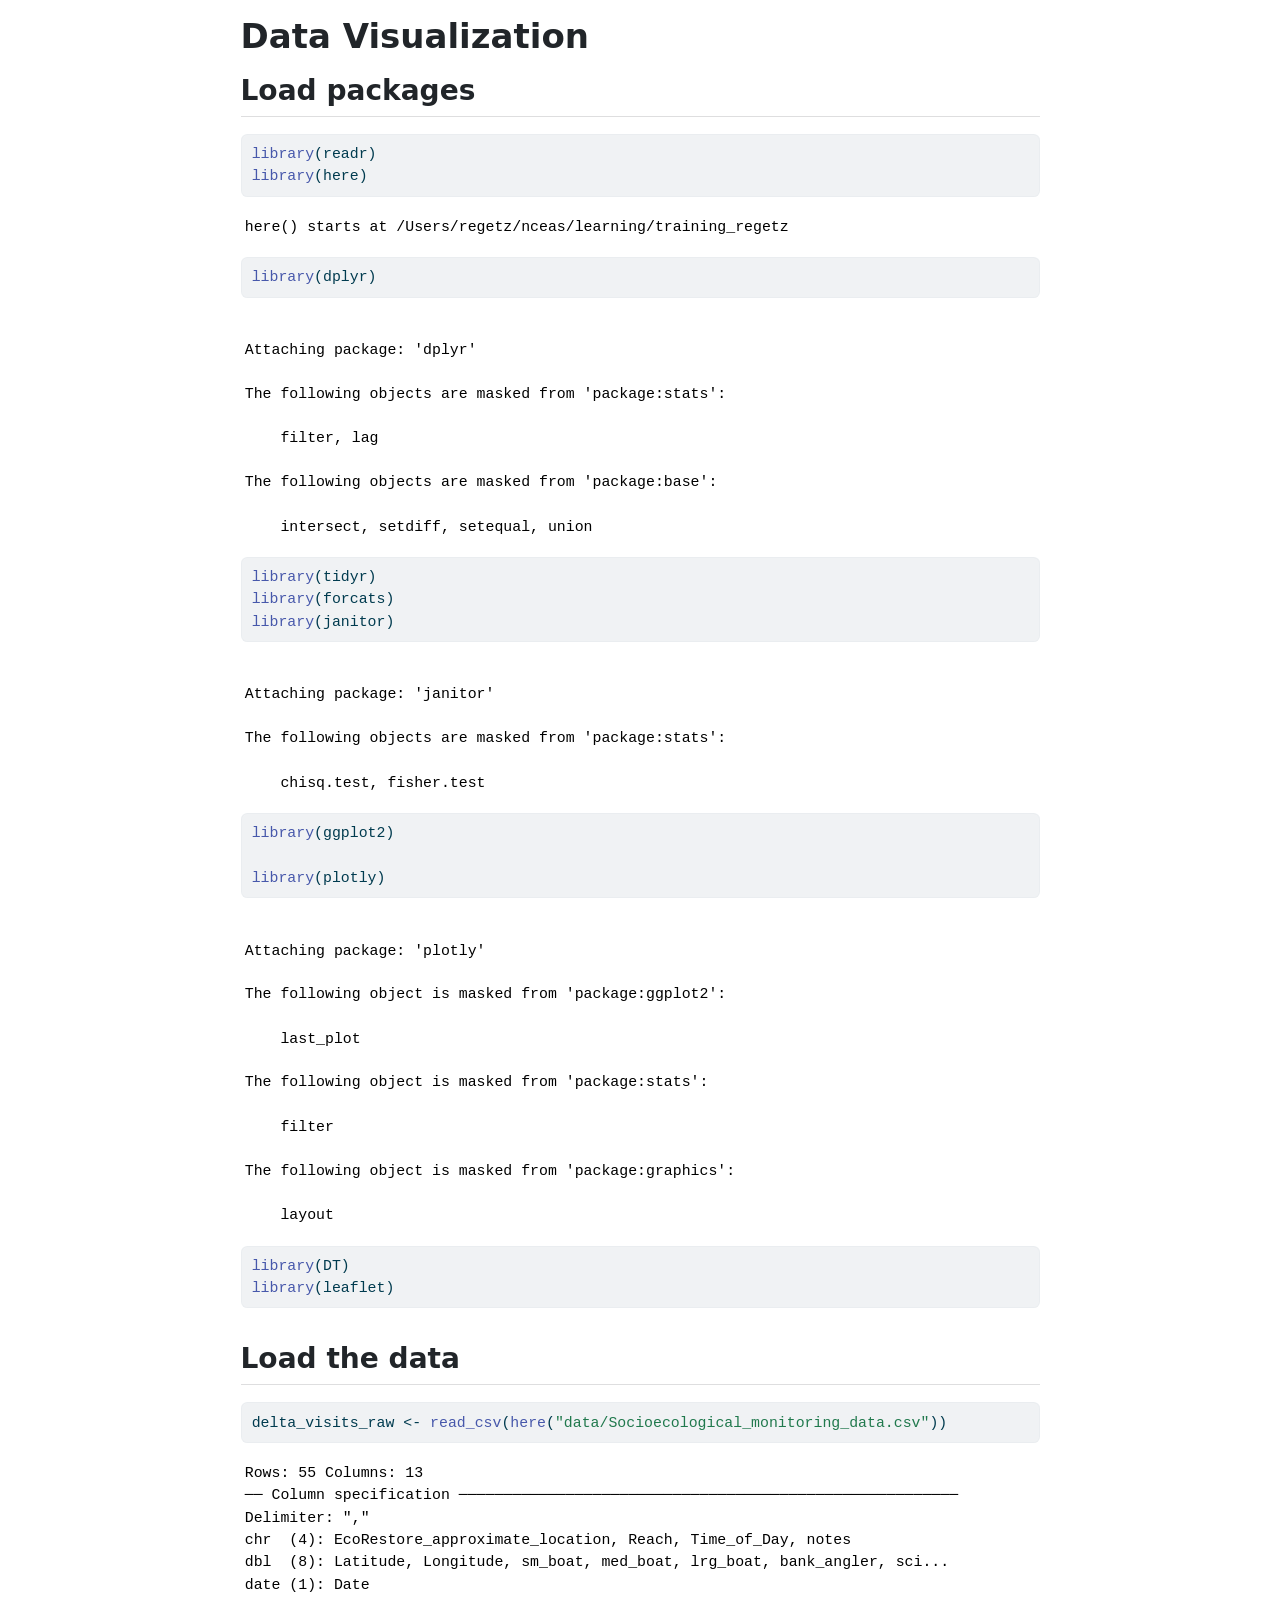
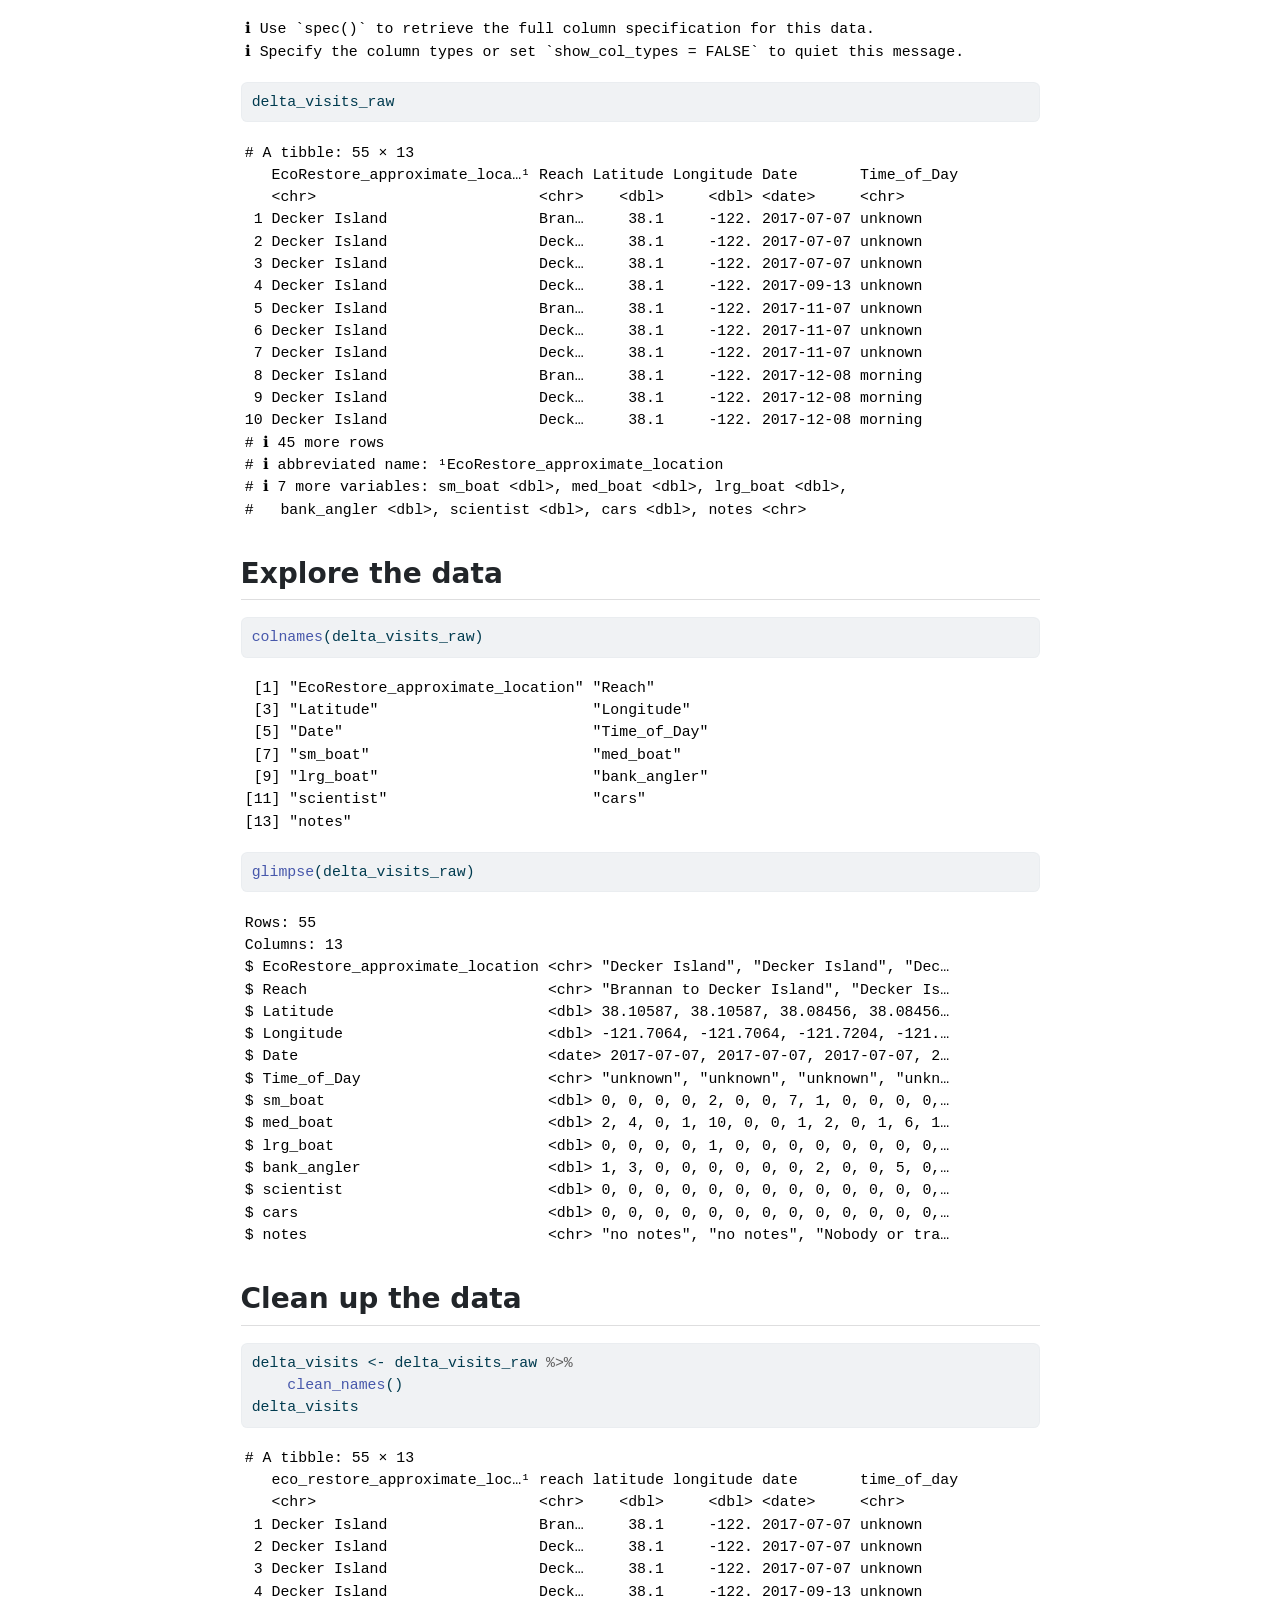
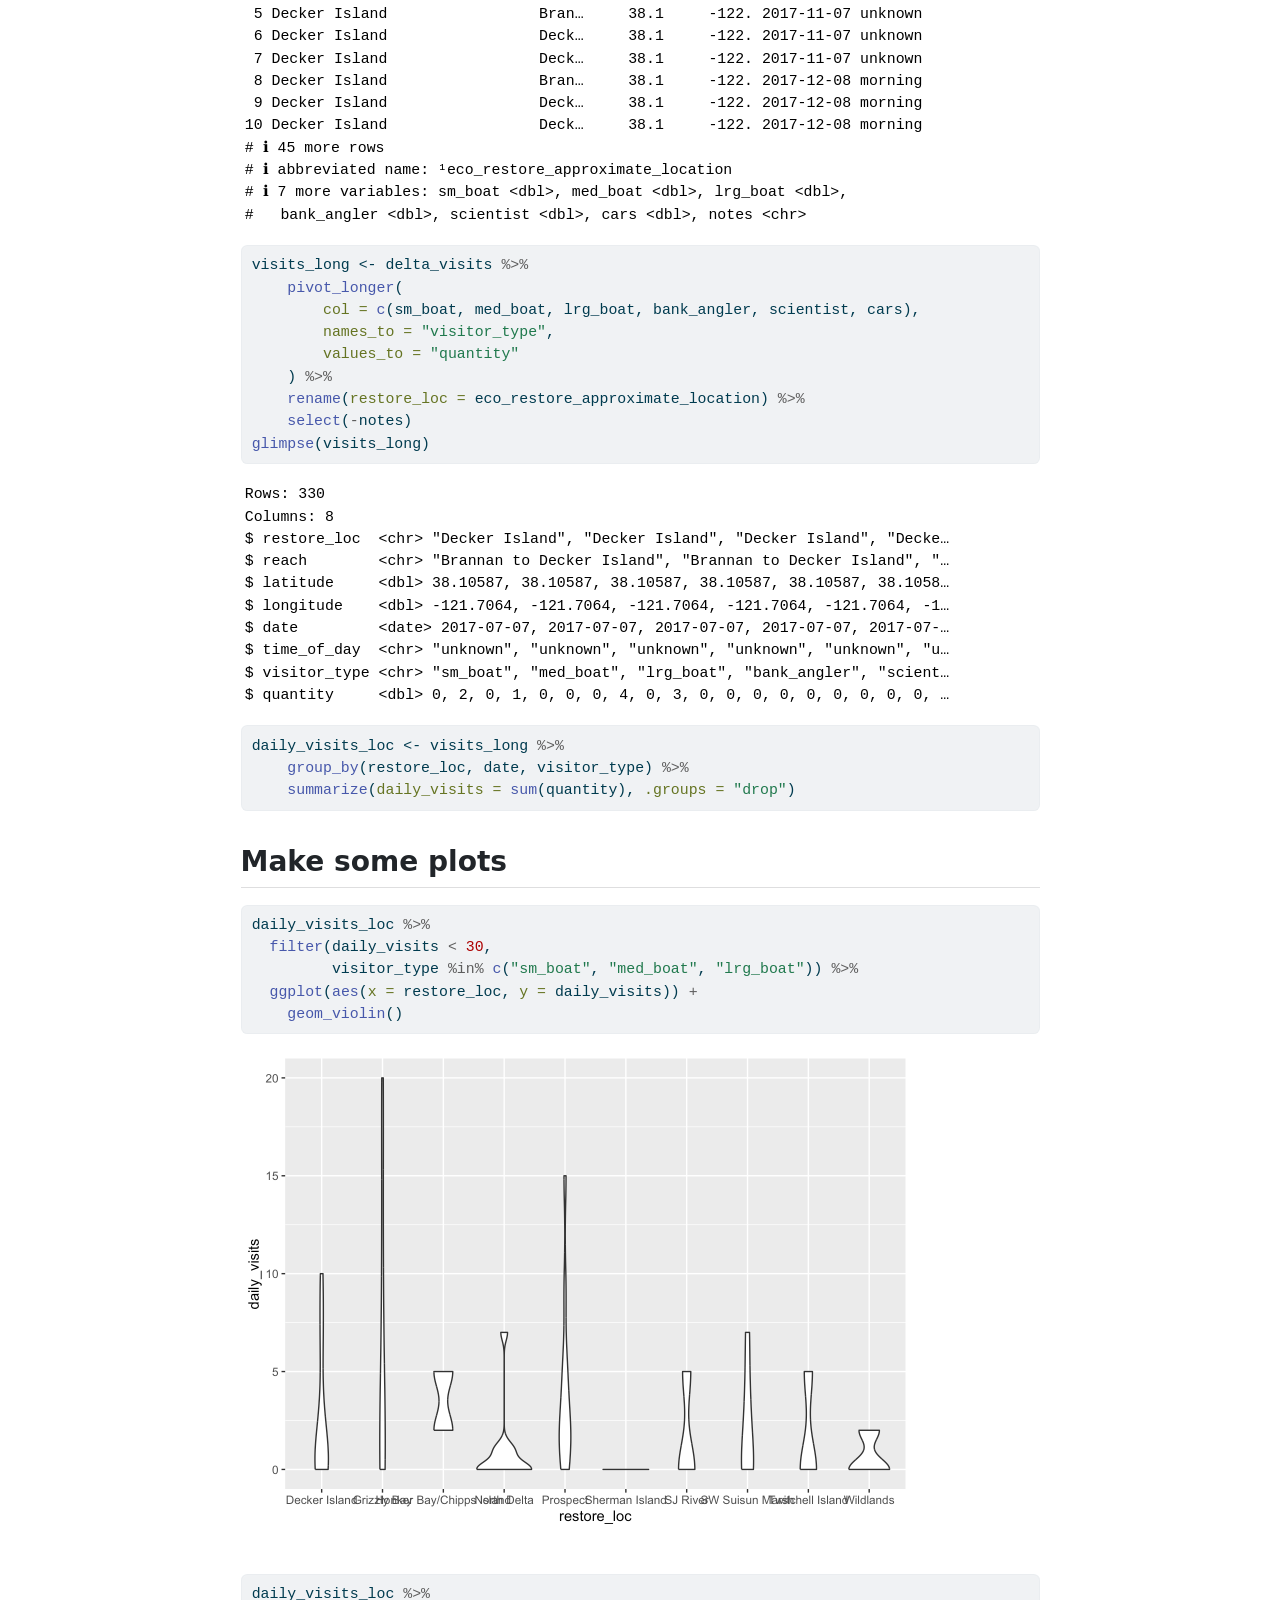
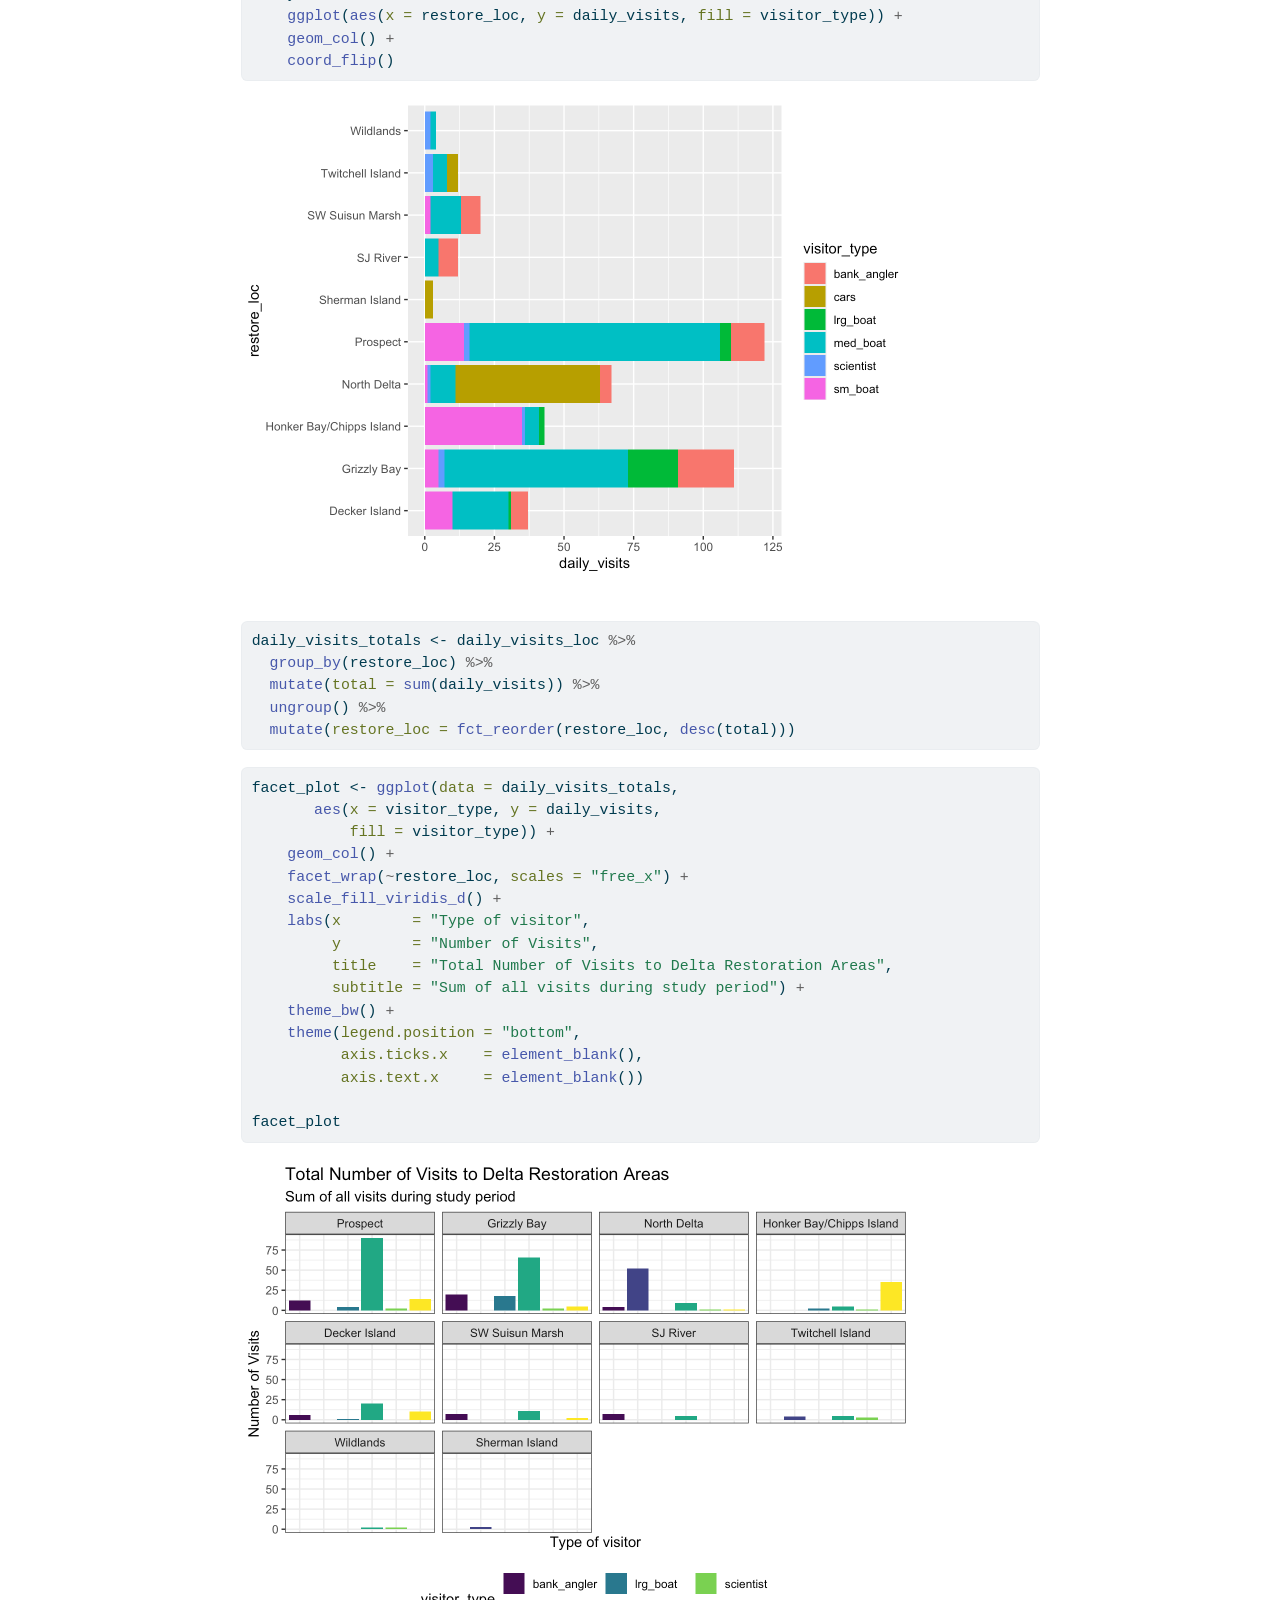
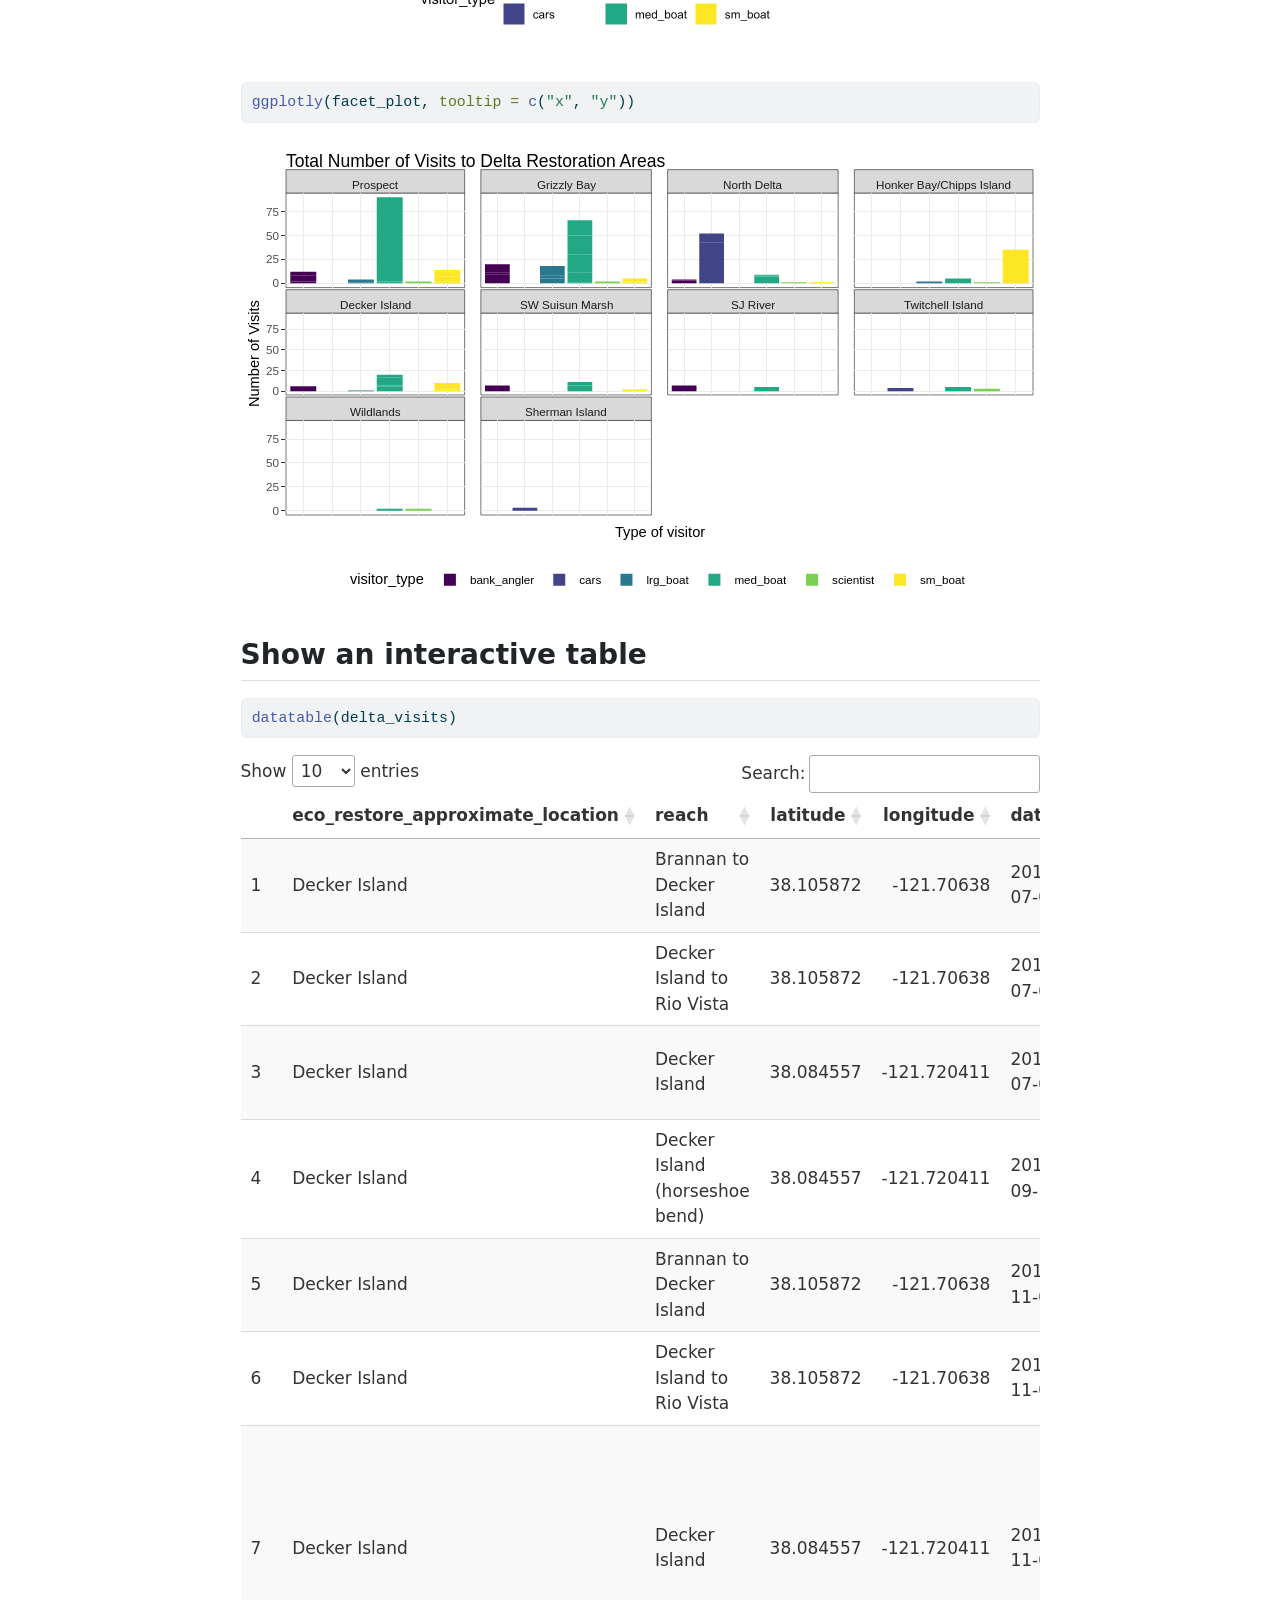
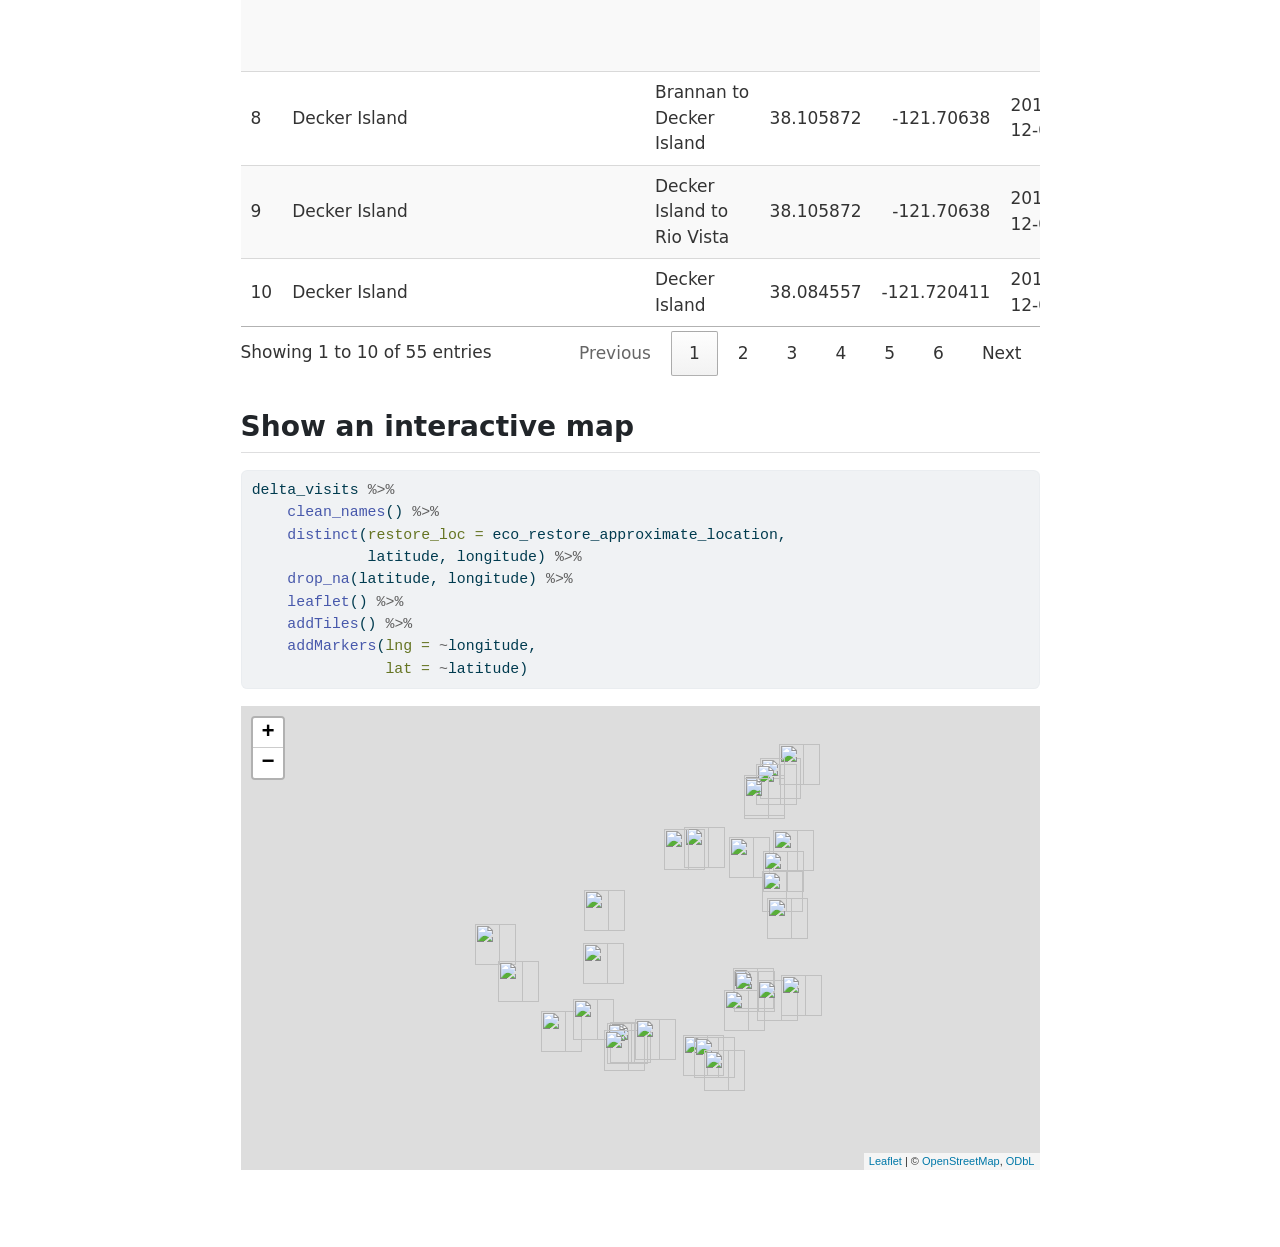
==== commit 79bf2fdb: "Add leaflet" ====
--- a/notebooks/data-visualization.html
+++ b/notebooks/data-visualization.html
@@ -76,11 +76,23 @@
 <script src="data-visualization_files/libs/htmlwidgets-1.6.4/htmlwidgets.js"></script>
 <script src="data-visualization_files/libs/plotly-binding-4.12.0/plotly.js"></script>
 <script src="data-visualization_files/libs/typedarray-0.1/typedarray.min.js"></script>
-<script src="data-visualization_files/libs/jquery-3.5.1/jquery.min.js"></script>
+<script src="data-visualization_files/libs/jquery-3.6.0/jquery-3.6.0.min.js"></script>
 <link href="data-visualization_files/libs/crosstalk-1.2.2/css/crosstalk.min.css" rel="stylesheet">
 <script src="data-visualization_files/libs/crosstalk-1.2.2/js/crosstalk.min.js"></script>
 <link href="data-visualization_files/libs/plotly-htmlwidgets-css-2.25.2/plotly-htmlwidgets.css" rel="stylesheet">
 <script src="data-visualization_files/libs/plotly-main-2.25.2/plotly-latest.min.js"></script>
+<link href="data-visualization_files/libs/datatables-css-0.0.0/datatables-crosstalk.css" rel="stylesheet">
+<script src="data-visualization_files/libs/datatables-binding-0.34.0/datatables.js"></script>
+<link href="data-visualization_files/libs/dt-core-1.13.6/css/jquery.dataTables.min.css" rel="stylesheet">
+<link href="data-visualization_files/libs/dt-core-1.13.6/css/jquery.dataTables.extra.css" rel="stylesheet">
+<script src="data-visualization_files/libs/dt-core-1.13.6/js/jquery.dataTables.min.js"></script>
+<link href="data-visualization_files/libs/leaflet-1.3.1/leaflet.css" rel="stylesheet">
+<script src="data-visualization_files/libs/leaflet-1.3.1/leaflet.js"></script>
+<link href="data-visualization_files/libs/leafletfix-1.0.0/leafletfix.css" rel="stylesheet">
+<script src="data-visualization_files/libs/proj4-2.6.2/proj4.min.js"></script>
+<script src="data-visualization_files/libs/Proj4Leaflet-1.0.1/proj4leaflet.js"></script>
+<link href="data-visualization_files/libs/rstudio_leaflet-1.3.1/rstudio_leaflet.css" rel="stylesheet">
+<script src="data-visualization_files/libs/leaflet-binding-2.2.3/leaflet.js"></script>
 
 
 </head>
@@ -167,12 +179,14 @@
 
     layout</code></pre>
 </div>
+<div class="code-copy-outer-scaffold"><div class="sourceCode cell-code" id="cb15"><pre class="sourceCode r code-with-copy"><code class="sourceCode r"><span id="cb15-1"><a href="#cb15-1" aria-hidden="true" tabindex="-1"></a><span class="fu">library</span>(DT)</span>
+<span id="cb15-2"><a href="#cb15-2" aria-hidden="true" tabindex="-1"></a><span class="fu">library</span>(leaflet)</span></code></pre></div><button title="Copy to Clipboard" class="code-copy-button"><i class="bi"></i></button></div>
 </div>
 </section>
 <section id="load-the-data" class="level2">
 <h2 class="anchored" data-anchor-id="load-the-data">Load the data</h2>
 <div class="cell">
-<div class="code-copy-outer-scaffold"><div class="sourceCode cell-code" id="cb15"><pre class="sourceCode r code-with-copy"><code class="sourceCode r"><span id="cb15-1"><a href="#cb15-1" aria-hidden="true" tabindex="-1"></a>delta_visits_raw <span class="ot">&lt;-</span> <span class="fu">read_csv</span>(<span class="fu">here</span>(<span class="st">"data/Socioecological_monitoring_data.csv"</span>))</span></code></pre></div><button title="Copy to Clipboard" class="code-copy-button"><i class="bi"></i></button></div>
+<div class="code-copy-outer-scaffold"><div class="sourceCode cell-code" id="cb16"><pre class="sourceCode r code-with-copy"><code class="sourceCode r"><span id="cb16-1"><a href="#cb16-1" aria-hidden="true" tabindex="-1"></a>delta_visits_raw <span class="ot">&lt;-</span> <span class="fu">read_csv</span>(<span class="fu">here</span>(<span class="st">"data/Socioecological_monitoring_data.csv"</span>))</span></code></pre></div><button title="Copy to Clipboard" class="code-copy-button"><i class="bi"></i></button></div>
 <div class="cell-output cell-output-stderr">
 <pre><code>Rows: 55 Columns: 13
 ── Column specification ────────────────────────────────────────────────────────
@@ -184,7 +198,7 @@
 ℹ Use `spec()` to retrieve the full column specification for this data.
 ℹ Specify the column types or set `show_col_types = FALSE` to quiet this message.</code></pre>
 </div>
-<div class="code-copy-outer-scaffold"><div class="sourceCode cell-code" id="cb17"><pre class="sourceCode r code-with-copy"><code class="sourceCode r"><span id="cb17-1"><a href="#cb17-1" aria-hidden="true" tabindex="-1"></a>delta_visits_raw</span></code></pre></div><button title="Copy to Clipboard" class="code-copy-button"><i class="bi"></i></button></div>
+<div class="code-copy-outer-scaffold"><div class="sourceCode cell-code" id="cb18"><pre class="sourceCode r code-with-copy"><code class="sourceCode r"><span id="cb18-1"><a href="#cb18-1" aria-hidden="true" tabindex="-1"></a>delta_visits_raw</span></code></pre></div><button title="Copy to Clipboard" class="code-copy-button"><i class="bi"></i></button></div>
 <div class="cell-output cell-output-stdout">
 <pre><code># A tibble: 55 × 13
    EcoRestore_approximate_loca…¹ Reach Latitude Longitude Date       Time_of_Day
@@ -209,7 +223,7 @@
 <section id="explore-the-data" class="level2">
 <h2 class="anchored" data-anchor-id="explore-the-data">Explore the data</h2>
 <div class="cell">
-<div class="code-copy-outer-scaffold"><div class="sourceCode cell-code" id="cb19"><pre class="sourceCode r code-with-copy"><code class="sourceCode r"><span id="cb19-1"><a href="#cb19-1" aria-hidden="true" tabindex="-1"></a><span class="fu">colnames</span>(delta_visits_raw)</span></code></pre></div><button title="Copy to Clipboard" class="code-copy-button"><i class="bi"></i></button></div>
+<div class="code-copy-outer-scaffold"><div class="sourceCode cell-code" id="cb20"><pre class="sourceCode r code-with-copy"><code class="sourceCode r"><span id="cb20-1"><a href="#cb20-1" aria-hidden="true" tabindex="-1"></a><span class="fu">colnames</span>(delta_visits_raw)</span></code></pre></div><button title="Copy to Clipboard" class="code-copy-button"><i class="bi"></i></button></div>
 <div class="cell-output cell-output-stdout">
 <pre><code> [1] "EcoRestore_approximate_location" "Reach"                          
  [3] "Latitude"                        "Longitude"                      
@@ -219,7 +233,7 @@
 [11] "scientist"                       "cars"                           
 [13] "notes"                          </code></pre>
 </div>
-<div class="code-copy-outer-scaffold"><div class="sourceCode cell-code" id="cb21"><pre class="sourceCode r code-with-copy"><code class="sourceCode r"><span id="cb21-1"><a href="#cb21-1" aria-hidden="true" tabindex="-1"></a><span class="fu">glimpse</span>(delta_visits_raw)</span></code></pre></div><button title="Copy to Clipboard" class="code-copy-button"><i class="bi"></i></button></div>
+<div class="code-copy-outer-scaffold"><div class="sourceCode cell-code" id="cb22"><pre class="sourceCode r code-with-copy"><code class="sourceCode r"><span id="cb22-1"><a href="#cb22-1" aria-hidden="true" tabindex="-1"></a><span class="fu">glimpse</span>(delta_visits_raw)</span></code></pre></div><button title="Copy to Clipboard" class="code-copy-button"><i class="bi"></i></button></div>
 <div class="cell-output cell-output-stdout">
 <pre><code>Rows: 55
 Columns: 13
@@ -242,9 +256,9 @@
 <section id="clean-up-the-data" class="level2">
 <h2 class="anchored" data-anchor-id="clean-up-the-data">Clean up the data</h2>
 <div class="cell">
-<div class="code-copy-outer-scaffold"><div class="sourceCode cell-code" id="cb23"><pre class="sourceCode r code-with-copy"><code class="sourceCode r"><span id="cb23-1"><a href="#cb23-1" aria-hidden="true" tabindex="-1"></a>delta_visits <span class="ot">&lt;-</span> delta_visits_raw <span class="sc">%&gt;%</span></span>
-<span id="cb23-2"><a href="#cb23-2" aria-hidden="true" tabindex="-1"></a>    <span class="fu">clean_names</span>()</span>
-<span id="cb23-3"><a href="#cb23-3" aria-hidden="true" tabindex="-1"></a>delta_visits</span></code></pre></div><button title="Copy to Clipboard" class="code-copy-button"><i class="bi"></i></button></div>
+<div class="code-copy-outer-scaffold"><div class="sourceCode cell-code" id="cb24"><pre class="sourceCode r code-with-copy"><code class="sourceCode r"><span id="cb24-1"><a href="#cb24-1" aria-hidden="true" tabindex="-1"></a>delta_visits <span class="ot">&lt;-</span> delta_visits_raw <span class="sc">%&gt;%</span></span>
+<span id="cb24-2"><a href="#cb24-2" aria-hidden="true" tabindex="-1"></a>    <span class="fu">clean_names</span>()</span>
+<span id="cb24-3"><a href="#cb24-3" aria-hidden="true" tabindex="-1"></a>delta_visits</span></code></pre></div><button title="Copy to Clipboard" class="code-copy-button"><i class="bi"></i></button></div>
 <div class="cell-output cell-output-stdout">
 <pre><code># A tibble: 55 × 13
    eco_restore_approximate_loc…¹ reach latitude longitude date       time_of_day
@@ -266,15 +280,15 @@
 </div>
 </div>
 <div class="cell">
-<div class="code-copy-outer-scaffold"><div class="sourceCode cell-code" id="cb25"><pre class="sourceCode r code-with-copy"><code class="sourceCode r"><span id="cb25-1"><a href="#cb25-1" aria-hidden="true" tabindex="-1"></a>visits_long <span class="ot">&lt;-</span> delta_visits <span class="sc">%&gt;%</span></span>
-<span id="cb25-2"><a href="#cb25-2" aria-hidden="true" tabindex="-1"></a>    <span class="fu">pivot_longer</span>(</span>
-<span id="cb25-3"><a href="#cb25-3" aria-hidden="true" tabindex="-1"></a>        <span class="at">col =</span> <span class="fu">c</span>(sm_boat, med_boat, lrg_boat, bank_angler, scientist, cars),</span>
-<span id="cb25-4"><a href="#cb25-4" aria-hidden="true" tabindex="-1"></a>        <span class="at">names_to =</span> <span class="st">"visitor_type"</span>,</span>
-<span id="cb25-5"><a href="#cb25-5" aria-hidden="true" tabindex="-1"></a>        <span class="at">values_to =</span> <span class="st">"quantity"</span></span>
-<span id="cb25-6"><a href="#cb25-6" aria-hidden="true" tabindex="-1"></a>    ) <span class="sc">%&gt;%</span></span>
-<span id="cb25-7"><a href="#cb25-7" aria-hidden="true" tabindex="-1"></a>    <span class="fu">rename</span>(<span class="at">restore_loc =</span> eco_restore_approximate_location) <span class="sc">%&gt;%</span></span>
-<span id="cb25-8"><a href="#cb25-8" aria-hidden="true" tabindex="-1"></a>    <span class="fu">select</span>(<span class="sc">-</span>notes)</span>
-<span id="cb25-9"><a href="#cb25-9" aria-hidden="true" tabindex="-1"></a><span class="fu">glimpse</span>(visits_long)</span></code></pre></div><button title="Copy to Clipboard" class="code-copy-button"><i class="bi"></i></button></div>
+<div class="code-copy-outer-scaffold"><div class="sourceCode cell-code" id="cb26"><pre class="sourceCode r code-with-copy"><code class="sourceCode r"><span id="cb26-1"><a href="#cb26-1" aria-hidden="true" tabindex="-1"></a>visits_long <span class="ot">&lt;-</span> delta_visits <span class="sc">%&gt;%</span></span>
+<span id="cb26-2"><a href="#cb26-2" aria-hidden="true" tabindex="-1"></a>    <span class="fu">pivot_longer</span>(</span>
+<span id="cb26-3"><a href="#cb26-3" aria-hidden="true" tabindex="-1"></a>        <span class="at">col =</span> <span class="fu">c</span>(sm_boat, med_boat, lrg_boat, bank_angler, scientist, cars),</span>
+<span id="cb26-4"><a href="#cb26-4" aria-hidden="true" tabindex="-1"></a>        <span class="at">names_to =</span> <span class="st">"visitor_type"</span>,</span>
+<span id="cb26-5"><a href="#cb26-5" aria-hidden="true" tabindex="-1"></a>        <span class="at">values_to =</span> <span class="st">"quantity"</span></span>
+<span id="cb26-6"><a href="#cb26-6" aria-hidden="true" tabindex="-1"></a>    ) <span class="sc">%&gt;%</span></span>
+<span id="cb26-7"><a href="#cb26-7" aria-hidden="true" tabindex="-1"></a>    <span class="fu">rename</span>(<span class="at">restore_loc =</span> eco_restore_approximate_location) <span class="sc">%&gt;%</span></span>
+<span id="cb26-8"><a href="#cb26-8" aria-hidden="true" tabindex="-1"></a>    <span class="fu">select</span>(<span class="sc">-</span>notes)</span>
+<span id="cb26-9"><a href="#cb26-9" aria-hidden="true" tabindex="-1"></a><span class="fu">glimpse</span>(visits_long)</span></code></pre></div><button title="Copy to Clipboard" class="code-copy-button"><i class="bi"></i></button></div>
 <div class="cell-output cell-output-stdout">
 <pre><code>Rows: 330
 Columns: 8
@@ -289,19 +303,19 @@
 </div>
 </div>
 <div class="cell">
-<div class="code-copy-outer-scaffold"><div class="sourceCode cell-code" id="cb27"><pre class="sourceCode r code-with-copy"><code class="sourceCode r"><span id="cb27-1"><a href="#cb27-1" aria-hidden="true" tabindex="-1"></a>daily_visits_loc <span class="ot">&lt;-</span> visits_long <span class="sc">%&gt;%</span></span>
-<span id="cb27-2"><a href="#cb27-2" aria-hidden="true" tabindex="-1"></a>    <span class="fu">group_by</span>(restore_loc, date, visitor_type) <span class="sc">%&gt;%</span></span>
-<span id="cb27-3"><a href="#cb27-3" aria-hidden="true" tabindex="-1"></a>    <span class="fu">summarize</span>(<span class="at">daily_visits =</span> <span class="fu">sum</span>(quantity), <span class="at">.groups =</span> <span class="st">"drop"</span>)</span></code></pre></div><button title="Copy to Clipboard" class="code-copy-button"><i class="bi"></i></button></div>
+<div class="code-copy-outer-scaffold"><div class="sourceCode cell-code" id="cb28"><pre class="sourceCode r code-with-copy"><code class="sourceCode r"><span id="cb28-1"><a href="#cb28-1" aria-hidden="true" tabindex="-1"></a>daily_visits_loc <span class="ot">&lt;-</span> visits_long <span class="sc">%&gt;%</span></span>
+<span id="cb28-2"><a href="#cb28-2" aria-hidden="true" tabindex="-1"></a>    <span class="fu">group_by</span>(restore_loc, date, visitor_type) <span class="sc">%&gt;%</span></span>
+<span id="cb28-3"><a href="#cb28-3" aria-hidden="true" tabindex="-1"></a>    <span class="fu">summarize</span>(<span class="at">daily_visits =</span> <span class="fu">sum</span>(quantity), <span class="at">.groups =</span> <span class="st">"drop"</span>)</span></code></pre></div><button title="Copy to Clipboard" class="code-copy-button"><i class="bi"></i></button></div>
 </div>
 </section>
 <section id="make-some-plots" class="level2">
 <h2 class="anchored" data-anchor-id="make-some-plots">Make some plots</h2>
 <div class="cell">
-<div class="code-copy-outer-scaffold"><div class="sourceCode cell-code" id="cb28"><pre class="sourceCode r code-with-copy"><code class="sourceCode r"><span id="cb28-1"><a href="#cb28-1" aria-hidden="true" tabindex="-1"></a>daily_visits_loc <span class="sc">%&gt;%</span></span>
-<span id="cb28-2"><a href="#cb28-2" aria-hidden="true" tabindex="-1"></a>  <span class="fu">filter</span>(daily_visits <span class="sc">&lt;</span> <span class="dv">30</span>,</span>
-<span id="cb28-3"><a href="#cb28-3" aria-hidden="true" tabindex="-1"></a>         visitor_type <span class="sc">%in%</span> <span class="fu">c</span>(<span class="st">"sm_boat"</span>, <span class="st">"med_boat"</span>, <span class="st">"lrg_boat"</span>)) <span class="sc">%&gt;%</span></span>
-<span id="cb28-4"><a href="#cb28-4" aria-hidden="true" tabindex="-1"></a>  <span class="fu">ggplot</span>(<span class="fu">aes</span>(<span class="at">x =</span> restore_loc, <span class="at">y =</span> daily_visits)) <span class="sc">+</span></span>
-<span id="cb28-5"><a href="#cb28-5" aria-hidden="true" tabindex="-1"></a>    <span class="fu">geom_violin</span>()</span></code></pre></div><button title="Copy to Clipboard" class="code-copy-button"><i class="bi"></i></button></div>
+<div class="code-copy-outer-scaffold"><div class="sourceCode cell-code" id="cb29"><pre class="sourceCode r code-with-copy"><code class="sourceCode r"><span id="cb29-1"><a href="#cb29-1" aria-hidden="true" tabindex="-1"></a>daily_visits_loc <span class="sc">%&gt;%</span></span>
+<span id="cb29-2"><a href="#cb29-2" aria-hidden="true" tabindex="-1"></a>  <span class="fu">filter</span>(daily_visits <span class="sc">&lt;</span> <span class="dv">30</span>,</span>
+<span id="cb29-3"><a href="#cb29-3" aria-hidden="true" tabindex="-1"></a>         visitor_type <span class="sc">%in%</span> <span class="fu">c</span>(<span class="st">"sm_boat"</span>, <span class="st">"med_boat"</span>, <span class="st">"lrg_boat"</span>)) <span class="sc">%&gt;%</span></span>
+<span id="cb29-4"><a href="#cb29-4" aria-hidden="true" tabindex="-1"></a>  <span class="fu">ggplot</span>(<span class="fu">aes</span>(<span class="at">x =</span> restore_loc, <span class="at">y =</span> daily_visits)) <span class="sc">+</span></span>
+<span id="cb29-5"><a href="#cb29-5" aria-hidden="true" tabindex="-1"></a>    <span class="fu">geom_violin</span>()</span></code></pre></div><button title="Copy to Clipboard" class="code-copy-button"><i class="bi"></i></button></div>
 <div class="cell-output-display">
 <div>
 <figure class="figure">
@@ -311,10 +325,10 @@
 </div>
 </div>
 <div class="cell">
-<div class="code-copy-outer-scaffold"><div class="sourceCode cell-code" id="cb29"><pre class="sourceCode r code-with-copy"><code class="sourceCode r"><span id="cb29-1"><a href="#cb29-1" aria-hidden="true" tabindex="-1"></a>daily_visits_loc <span class="sc">%&gt;%</span></span>
-<span id="cb29-2"><a href="#cb29-2" aria-hidden="true" tabindex="-1"></a>    <span class="fu">ggplot</span>(<span class="fu">aes</span>(<span class="at">x =</span> restore_loc, <span class="at">y =</span> daily_visits, <span class="at">fill =</span> visitor_type)) <span class="sc">+</span></span>
-<span id="cb29-3"><a href="#cb29-3" aria-hidden="true" tabindex="-1"></a>    <span class="fu">geom_col</span>() <span class="sc">+</span></span>
-<span id="cb29-4"><a href="#cb29-4" aria-hidden="true" tabindex="-1"></a>    <span class="fu">coord_flip</span>()</span></code></pre></div><button title="Copy to Clipboard" class="code-copy-button"><i class="bi"></i></button></div>
+<div class="code-copy-outer-scaffold"><div class="sourceCode cell-code" id="cb30"><pre class="sourceCode r code-with-copy"><code class="sourceCode r"><span id="cb30-1"><a href="#cb30-1" aria-hidden="true" tabindex="-1"></a>daily_visits_loc <span class="sc">%&gt;%</span></span>
+<span id="cb30-2"><a href="#cb30-2" aria-hidden="true" tabindex="-1"></a>    <span class="fu">ggplot</span>(<span class="fu">aes</span>(<span class="at">x =</span> restore_loc, <span class="at">y =</span> daily_visits, <span class="at">fill =</span> visitor_type)) <span class="sc">+</span></span>
+<span id="cb30-3"><a href="#cb30-3" aria-hidden="true" tabindex="-1"></a>    <span class="fu">geom_col</span>() <span class="sc">+</span></span>
+<span id="cb30-4"><a href="#cb30-4" aria-hidden="true" tabindex="-1"></a>    <span class="fu">coord_flip</span>()</span></code></pre></div><button title="Copy to Clipboard" class="code-copy-button"><i class="bi"></i></button></div>
 <div class="cell-output-display">
 <div>
 <figure class="figure">
@@ -324,29 +338,29 @@
 </div>
 </div>
 <div class="cell">
-<div class="code-copy-outer-scaffold"><div class="sourceCode cell-code" id="cb30"><pre class="sourceCode r code-with-copy"><code class="sourceCode r"><span id="cb30-1"><a href="#cb30-1" aria-hidden="true" tabindex="-1"></a>daily_visits_totals <span class="ot">&lt;-</span> daily_visits_loc <span class="sc">%&gt;%</span></span>
-<span id="cb30-2"><a href="#cb30-2" aria-hidden="true" tabindex="-1"></a>  <span class="fu">group_by</span>(restore_loc) <span class="sc">%&gt;%</span></span>
-<span id="cb30-3"><a href="#cb30-3" aria-hidden="true" tabindex="-1"></a>  <span class="fu">mutate</span>(<span class="at">total =</span> <span class="fu">sum</span>(daily_visits)) <span class="sc">%&gt;%</span></span>
-<span id="cb30-4"><a href="#cb30-4" aria-hidden="true" tabindex="-1"></a>  <span class="fu">ungroup</span>() <span class="sc">%&gt;%</span></span>
-<span id="cb30-5"><a href="#cb30-5" aria-hidden="true" tabindex="-1"></a>  <span class="fu">mutate</span>(<span class="at">restore_loc =</span> <span class="fu">fct_reorder</span>(restore_loc, <span class="fu">desc</span>(total)))</span></code></pre></div><button title="Copy to Clipboard" class="code-copy-button"><i class="bi"></i></button></div>
-</div>
-<div class="cell">
-<div class="code-copy-outer-scaffold"><div class="sourceCode cell-code" id="cb31"><pre class="sourceCode r code-with-copy"><code class="sourceCode r"><span id="cb31-1"><a href="#cb31-1" aria-hidden="true" tabindex="-1"></a>facet_plot <span class="ot">&lt;-</span> <span class="fu">ggplot</span>(<span class="at">data =</span> daily_visits_totals,</span>
-<span id="cb31-2"><a href="#cb31-2" aria-hidden="true" tabindex="-1"></a>       <span class="fu">aes</span>(<span class="at">x =</span> visitor_type, <span class="at">y =</span> daily_visits,</span>
-<span id="cb31-3"><a href="#cb31-3" aria-hidden="true" tabindex="-1"></a>           <span class="at">fill =</span> visitor_type)) <span class="sc">+</span></span>
-<span id="cb31-4"><a href="#cb31-4" aria-hidden="true" tabindex="-1"></a>    <span class="fu">geom_col</span>() <span class="sc">+</span></span>
-<span id="cb31-5"><a href="#cb31-5" aria-hidden="true" tabindex="-1"></a>    <span class="fu">facet_wrap</span>(<span class="sc">~</span>restore_loc, <span class="at">scales =</span> <span class="st">"free_x"</span>) <span class="sc">+</span></span>
-<span id="cb31-6"><a href="#cb31-6" aria-hidden="true" tabindex="-1"></a>    <span class="fu">scale_fill_viridis_d</span>() <span class="sc">+</span></span>
-<span id="cb31-7"><a href="#cb31-7" aria-hidden="true" tabindex="-1"></a>    <span class="fu">labs</span>(<span class="at">x        =</span> <span class="st">"Type of visitor"</span>,</span>
-<span id="cb31-8"><a href="#cb31-8" aria-hidden="true" tabindex="-1"></a>         <span class="at">y        =</span> <span class="st">"Number of Visits"</span>,</span>
-<span id="cb31-9"><a href="#cb31-9" aria-hidden="true" tabindex="-1"></a>         <span class="at">title    =</span> <span class="st">"Total Number of Visits to Delta Restoration Areas"</span>,</span>
-<span id="cb31-10"><a href="#cb31-10" aria-hidden="true" tabindex="-1"></a>         <span class="at">subtitle =</span> <span class="st">"Sum of all visits during study period"</span>) <span class="sc">+</span></span>
-<span id="cb31-11"><a href="#cb31-11" aria-hidden="true" tabindex="-1"></a>    <span class="fu">theme_bw</span>() <span class="sc">+</span></span>
-<span id="cb31-12"><a href="#cb31-12" aria-hidden="true" tabindex="-1"></a>    <span class="fu">theme</span>(<span class="at">legend.position =</span> <span class="st">"bottom"</span>,</span>
-<span id="cb31-13"><a href="#cb31-13" aria-hidden="true" tabindex="-1"></a>          <span class="at">axis.ticks.x    =</span> <span class="fu">element_blank</span>(),</span>
-<span id="cb31-14"><a href="#cb31-14" aria-hidden="true" tabindex="-1"></a>          <span class="at">axis.text.x     =</span> <span class="fu">element_blank</span>())</span>
-<span id="cb31-15"><a href="#cb31-15" aria-hidden="true" tabindex="-1"></a></span>
-<span id="cb31-16"><a href="#cb31-16" aria-hidden="true" tabindex="-1"></a>facet_plot</span></code></pre></div><button title="Copy to Clipboard" class="code-copy-button"><i class="bi"></i></button></div>
+<div class="code-copy-outer-scaffold"><div class="sourceCode cell-code" id="cb31"><pre class="sourceCode r code-with-copy"><code class="sourceCode r"><span id="cb31-1"><a href="#cb31-1" aria-hidden="true" tabindex="-1"></a>daily_visits_totals <span class="ot">&lt;-</span> daily_visits_loc <span class="sc">%&gt;%</span></span>
+<span id="cb31-2"><a href="#cb31-2" aria-hidden="true" tabindex="-1"></a>  <span class="fu">group_by</span>(restore_loc) <span class="sc">%&gt;%</span></span>
+<span id="cb31-3"><a href="#cb31-3" aria-hidden="true" tabindex="-1"></a>  <span class="fu">mutate</span>(<span class="at">total =</span> <span class="fu">sum</span>(daily_visits)) <span class="sc">%&gt;%</span></span>
+<span id="cb31-4"><a href="#cb31-4" aria-hidden="true" tabindex="-1"></a>  <span class="fu">ungroup</span>() <span class="sc">%&gt;%</span></span>
+<span id="cb31-5"><a href="#cb31-5" aria-hidden="true" tabindex="-1"></a>  <span class="fu">mutate</span>(<span class="at">restore_loc =</span> <span class="fu">fct_reorder</span>(restore_loc, <span class="fu">desc</span>(total)))</span></code></pre></div><button title="Copy to Clipboard" class="code-copy-button"><i class="bi"></i></button></div>
+</div>
+<div class="cell">
+<div class="code-copy-outer-scaffold"><div class="sourceCode cell-code" id="cb32"><pre class="sourceCode r code-with-copy"><code class="sourceCode r"><span id="cb32-1"><a href="#cb32-1" aria-hidden="true" tabindex="-1"></a>facet_plot <span class="ot">&lt;-</span> <span class="fu">ggplot</span>(<span class="at">data =</span> daily_visits_totals,</span>
+<span id="cb32-2"><a href="#cb32-2" aria-hidden="true" tabindex="-1"></a>       <span class="fu">aes</span>(<span class="at">x =</span> visitor_type, <span class="at">y =</span> daily_visits,</span>
+<span id="cb32-3"><a href="#cb32-3" aria-hidden="true" tabindex="-1"></a>           <span class="at">fill =</span> visitor_type)) <span class="sc">+</span></span>
+<span id="cb32-4"><a href="#cb32-4" aria-hidden="true" tabindex="-1"></a>    <span class="fu">geom_col</span>() <span class="sc">+</span></span>
+<span id="cb32-5"><a href="#cb32-5" aria-hidden="true" tabindex="-1"></a>    <span class="fu">facet_wrap</span>(<span class="sc">~</span>restore_loc, <span class="at">scales =</span> <span class="st">"free_x"</span>) <span class="sc">+</span></span>
+<span id="cb32-6"><a href="#cb32-6" aria-hidden="true" tabindex="-1"></a>    <span class="fu">scale_fill_viridis_d</span>() <span class="sc">+</span></span>
+<span id="cb32-7"><a href="#cb32-7" aria-hidden="true" tabindex="-1"></a>    <span class="fu">labs</span>(<span class="at">x        =</span> <span class="st">"Type of visitor"</span>,</span>
+<span id="cb32-8"><a href="#cb32-8" aria-hidden="true" tabindex="-1"></a>         <span class="at">y        =</span> <span class="st">"Number of Visits"</span>,</span>
+<span id="cb32-9"><a href="#cb32-9" aria-hidden="true" tabindex="-1"></a>         <span class="at">title    =</span> <span class="st">"Total Number of Visits to Delta Restoration Areas"</span>,</span>
+<span id="cb32-10"><a href="#cb32-10" aria-hidden="true" tabindex="-1"></a>         <span class="at">subtitle =</span> <span class="st">"Sum of all visits during study period"</span>) <span class="sc">+</span></span>
+<span id="cb32-11"><a href="#cb32-11" aria-hidden="true" tabindex="-1"></a>    <span class="fu">theme_bw</span>() <span class="sc">+</span></span>
+<span id="cb32-12"><a href="#cb32-12" aria-hidden="true" tabindex="-1"></a>    <span class="fu">theme</span>(<span class="at">legend.position =</span> <span class="st">"bottom"</span>,</span>
+<span id="cb32-13"><a href="#cb32-13" aria-hidden="true" tabindex="-1"></a>          <span class="at">axis.ticks.x    =</span> <span class="fu">element_blank</span>(),</span>
+<span id="cb32-14"><a href="#cb32-14" aria-hidden="true" tabindex="-1"></a>          <span class="at">axis.text.x     =</span> <span class="fu">element_blank</span>())</span>
+<span id="cb32-15"><a href="#cb32-15" aria-hidden="true" tabindex="-1"></a></span>
+<span id="cb32-16"><a href="#cb32-16" aria-hidden="true" tabindex="-1"></a>facet_plot</span></code></pre></div><button title="Copy to Clipboard" class="code-copy-button"><i class="bi"></i></button></div>
 <div class="cell-output-display">
 <div>
 <figure class="figure">
@@ -356,10 +370,38 @@
 </div>
 </div>
 <div class="cell">
-<div class="code-copy-outer-scaffold"><div class="sourceCode cell-code" id="cb32"><pre class="sourceCode r code-with-copy"><code class="sourceCode r"><span id="cb32-1"><a href="#cb32-1" aria-hidden="true" tabindex="-1"></a><span class="fu">ggplotly</span>(facet_plot, <span class="at">tooltip =</span> <span class="fu">c</span>(<span class="st">"x"</span>, <span class="st">"y"</span>))</span></code></pre></div><button title="Copy to Clipboard" class="code-copy-button"><i class="bi"></i></button></div>
+<div class="code-copy-outer-scaffold"><div class="sourceCode cell-code" id="cb33"><pre class="sourceCode r code-with-copy"><code class="sourceCode r"><span id="cb33-1"><a href="#cb33-1" aria-hidden="true" tabindex="-1"></a><span class="fu">ggplotly</span>(facet_plot, <span class="at">tooltip =</span> <span class="fu">c</span>(<span class="st">"x"</span>, <span class="st">"y"</span>))</span></code></pre></div><button title="Copy to Clipboard" class="code-copy-button"><i class="bi"></i></button></div>
 <div class="cell-output-display">
-<div class="plotly html-widget html-fill-item" id="htmlwidget-f78895fb46a323de9a01" style="width:100%;height:464px;"></div>
-<script type="application/json" data-for="htmlwidget-f78895fb46a323de9a01">{"x":{"data":[{"orientation":"v","width":[0.89999999999999991,0.89999999999999991,0.89999999999999991,0.89999999999999991],"base":[0,2,2,8],"x":[1,1,1,1],"y":[2,0,6,4],"text":["visitor_type: bank_angler<br />daily_visits:  2","visitor_type: bank_angler<br />daily_visits:  0","visitor_type: bank_angler<br />daily_visits:  6","visitor_type: bank_angler<br />daily_visits:  4"],"type":"bar","textposition":"none","marker":{"autocolorscale":false,"color":"rgba(68,1,84,1)","line":{"width":1.8897637795275593,"color":"transparent"}},"name":"bank_angler","legendgroup":"bank_angler","showlegend":true,"xaxis":"x","yaxis":"y","hoverinfo":"text","frame":null},{"orientation":"v","width":[0.89999999999999991,0.89999999999999991,0.89999999999999991,0.89999999999999991,0.89999999999999991],"base":[0,0,0,9,11],"x":[1,1,1,1,1],"y":[0,0,9,2,9],"text":["visitor_type: bank_angler<br />daily_visits:  0","visitor_type: bank_angler<br />daily_visits:  0","visitor_type: bank_angler<br />daily_visits:  9","visitor_type: bank_angler<br />daily_visits:  2","visitor_type: bank_angler<br />daily_visits:  9"],"type":"bar","textposition":"none","marker":{"autocolorscale":false,"color":"rgba(68,1,84,1)","line":{"width":1.8897637795275593,"color":"transparent"}},"name":"bank_angler","legendgroup":"bank_angler","showlegend":false,"xaxis":"x2","yaxis":"y","hoverinfo":"text","frame":null},{"orientation":"v","width":[0.89999999999999991,0.89999999999999991,0.89999999999999991,0.89999999999999991],"base":[0,3,3,4],"x":[1,1,1,1],"y":[3,0,1,0],"text":["visitor_type: bank_angler<br />daily_visits:  3","visitor_type: bank_angler<br />daily_visits:  0","visitor_type: bank_angler<br />daily_visits:  1","visitor_type: bank_angler<br />daily_visits:  0"],"type":"bar","textposition":"none","marker":{"autocolorscale":false,"color":"rgba(68,1,84,1)","line":{"width":1.8897637795275593,"color":"transparent"}},"name":"bank_angler","legendgroup":"bank_angler","showlegend":false,"xaxis":"x3","yaxis":"y","hoverinfo":"text","frame":null},{"orientation":"v","width":0.89999999999999991,"base":0,"x":[1],"y":[0],"text":"visitor_type: bank_angler<br />daily_visits:  0","type":"bar","textposition":"none","marker":{"autocolorscale":false,"color":"rgba(68,1,84,1)","line":{"width":1.8897637795275593,"color":"transparent"}},"name":"bank_angler","legendgroup":"bank_angler","showlegend":false,"xaxis":"x4","yaxis":"y","hoverinfo":"text","frame":null},{"orientation":"v","width":[0.89999999999999991,0.89999999999999991,0.89999999999999991,0.89999999999999991],"base":[0,4,4,4],"x":[1,1,1,1],"y":[4,0,0,2],"text":["visitor_type: bank_angler<br />daily_visits:  4","visitor_type: bank_angler<br />daily_visits:  0","visitor_type: bank_angler<br />daily_visits:  0","visitor_type: bank_angler<br />daily_visits:  2"],"type":"bar","textposition":"none","marker":{"autocolorscale":false,"color":"rgba(68,1,84,1)","line":{"width":1.8897637795275593,"color":"transparent"}},"name":"bank_angler","legendgroup":"bank_angler","showlegend":false,"xaxis":"x5","yaxis":"y2","hoverinfo":"text","frame":null},{"orientation":"v","width":[0.89999999999999991,0.89999999999999991],"base":[0,5],"x":[1,1],"y":[5,2],"text":["visitor_type: bank_angler<br />daily_visits:  5","visitor_type: bank_angler<br />daily_visits:  2"],"type":"bar","textposition":"none","marker":{"autocolorscale":false,"color":"rgba(68,1,84,1)","line":{"width":1.8897637795275593,"color":"transparent"}},"name":"bank_angler","legendgroup":"bank_angler","showlegend":false,"xaxis":"x6","yaxis":"y2","hoverinfo":"text","frame":null},{"orientation":"v","width":0.89999999999999991,"base":0,"x":[1],"y":[7],"text":"visitor_type: bank_angler<br />daily_visits:  7","type":"bar","textposition":"none","marker":{"autocolorscale":false,"color":"rgba(68,1,84,1)","line":{"width":1.8897637795275593,"color":"transparent"}},"name":"bank_angler","legendgroup":"bank_angler","showlegend":false,"xaxis":"x7","yaxis":"y2","hoverinfo":"text","frame":null},{"orientation":"v","width":0.89999999999999991,"base":0,"x":[1],"y":[0],"text":"visitor_type: bank_angler<br />daily_visits:  0","type":"bar","textposition":"none","marker":{"autocolorscale":false,"color":"rgba(68,1,84,1)","line":{"width":1.8897637795275593,"color":"transparent"}},"name":"bank_angler","legendgroup":"bank_angler","showlegend":false,"xaxis":"x8","yaxis":"y2","hoverinfo":"text","frame":null},{"orientation":"v","width":0.89999999999999991,"base":0,"x":[1],"y":[0],"text":"visitor_type: bank_angler<br />daily_visits:  0","type":"bar","textposition":"none","marker":{"autocolorscale":false,"color":"rgba(68,1,84,1)","line":{"width":1.8897637795275593,"color":"transparent"}},"name":"bank_angler","legendgroup":"bank_angler","showlegend":false,"xaxis":"x9","yaxis":"y3","hoverinfo":"text","frame":null},{"orientation":"v","width":0.89999999999999991,"base":0,"x":[1],"y":[0],"text":"visitor_type: bank_angler<br />daily_visits:  0","type":"bar","textposition":"none","marker":{"autocolorscale":false,"color":"rgba(68,1,84,1)","line":{"width":1.8897637795275593,"color":"transparent"}},"name":"bank_angler","legendgroup":"bank_angler","showlegend":false,"xaxis":"x10","yaxis":"y3","hoverinfo":"text","frame":null},{"orientation":"v","width":[0.90000000000000013,0.90000000000000013,0.90000000000000013,0.90000000000000013],"base":[0,0,0,0],"x":[2,2,2,2],"y":[0,0,0,0],"text":"visitor_type: cars<br />daily_visits:  0","type":"bar","textposition":"none","marker":{"autocolorscale":false,"color":"rgba(65,68,135,1)","line":{"width":1.8897637795275593,"color":"transparent"}},"name":"cars","legendgroup":"cars","showlegend":true,"xaxis":"x","yaxis":"y","hoverinfo":"text","frame":null},{"orientation":"v","width":[0.90000000000000013,0.90000000000000013,0.90000000000000013,0.90000000000000013,0.90000000000000013],"base":[0,0,0,0,0],"x":[2,2,2,2,2],"y":[0,0,0,0,0],"text":"visitor_type: cars<br />daily_visits:  0","type":"bar","textposition":"none","marker":{"autocolorscale":false,"color":"rgba(65,68,135,1)","line":{"width":1.8897637795275593,"color":"transparent"}},"name":"cars","legendgroup":"cars","showlegend":false,"xaxis":"x2","yaxis":"y","hoverinfo":"text","frame":null},{"orientation":"v","width":[0.90000000000000013,0.90000000000000013,0.90000000000000013,0.90000000000000013],"base":[0,40,43,52],"x":[2,2,2,2],"y":[40,3,9,0],"text":["visitor_type: cars<br />daily_visits: 40","visitor_type: cars<br />daily_visits:  3","visitor_type: cars<br />daily_visits:  9","visitor_type: cars<br />daily_visits:  0"],"type":"bar","textposition":"none","marker":{"autocolorscale":false,"color":"rgba(65,68,135,1)","line":{"width":1.8897637795275593,"color":"transparent"}},"name":"cars","legendgroup":"cars","showlegend":false,"xaxis":"x3","yaxis":"y","hoverinfo":"text","frame":null},{"orientation":"v","width":0.90000000000000013,"base":0,"x":[2],"y":[0],"text":"visitor_type: cars<br />daily_visits:  0","type":"bar","textposition":"none","marker":{"autocolorscale":false,"color":"rgba(65,68,135,1)","line":{"width":1.8897637795275593,"color":"transparent"}},"name":"cars","legendgroup":"cars","showlegend":false,"xaxis":"x4","yaxis":"y","hoverinfo":"text","frame":null},{"orientation":"v","width":[0.90000000000000013,0.90000000000000013,0.90000000000000013,0.90000000000000013],"base":[0,0,0,0],"x":[2,2,2,2],"y":[0,0,0,0],"text":"visitor_type: cars<br />daily_visits:  0","type":"bar","textposition":"none","marker":{"autocolorscale":false,"color":"rgba(65,68,135,1)","line":{"width":1.8897637795275593,"color":"transparent"}},"name":"cars","legendgroup":"cars","showlegend":false,"xaxis":"x5","yaxis":"y2","hoverinfo":"text","frame":null},{"orientation":"v","width":[0.90000000000000013,0.90000000000000013],"base":[0,0],"x":[2,2],"y":[0,0],"text":"visitor_type: cars<br />daily_visits:  0","type":"bar","textposition":"none","marker":{"autocolorscale":false,"color":"rgba(65,68,135,1)","line":{"width":1.8897637795275593,"color":"transparent"}},"name":"cars","legendgroup":"cars","showlegend":false,"xaxis":"x6","yaxis":"y2","hoverinfo":"text","frame":null},{"orientation":"v","width":0.90000000000000013,"base":0,"x":[2],"y":[0],"text":"visitor_type: cars<br />daily_visits:  0","type":"bar","textposition":"none","marker":{"autocolorscale":false,"color":"rgba(65,68,135,1)","line":{"width":1.8897637795275593,"color":"transparent"}},"name":"cars","legendgroup":"cars","showlegend":false,"xaxis":"x7","yaxis":"y2","hoverinfo":"text","frame":null},{"orientation":"v","width":0.90000000000000013,"base":0,"x":[2],"y":[4],"text":"visitor_type: cars<br />daily_visits:  4","type":"bar","textposition":"none","marker":{"autocolorscale":false,"color":"rgba(65,68,135,1)","line":{"width":1.8897637795275593,"color":"transparent"}},"name":"cars","legendgroup":"cars","showlegend":false,"xaxis":"x8","yaxis":"y2","hoverinfo":"text","frame":null},{"orientation":"v","width":0.90000000000000013,"base":0,"x":[2],"y":[0],"text":"visitor_type: cars<br />daily_visits:  0","type":"bar","textposition":"none","marker":{"autocolorscale":false,"color":"rgba(65,68,135,1)","line":{"width":1.8897637795275593,"color":"transparent"}},"name":"cars","legendgroup":"cars","showlegend":false,"xaxis":"x9","yaxis":"y3","hoverinfo":"text","frame":null},{"orientation":"v","width":0.90000000000000013,"base":0,"x":[2],"y":[3],"text":"visitor_type: cars<br />daily_visits:  3","type":"bar","textposition":"none","marker":{"autocolorscale":false,"color":"rgba(65,68,135,1)","line":{"width":1.8897637795275593,"color":"transparent"}},"name":"cars","legendgroup":"cars","showlegend":false,"xaxis":"x10","yaxis":"y3","hoverinfo":"text","frame":null},{"orientation":"v","width":[0.90000000000000036,0.90000000000000036,0.90000000000000036,0.90000000000000036],"base":[0,0,1,4],"x":[3,3,3,3],"y":[0,1,3,0],"text":["visitor_type: lrg_boat<br />daily_visits:  0","visitor_type: lrg_boat<br />daily_visits:  1","visitor_type: lrg_boat<br />daily_visits:  3","visitor_type: lrg_boat<br />daily_visits:  0"],"type":"bar","textposition":"none","marker":{"autocolorscale":false,"color":"rgba(42,120,142,1)","line":{"width":1.8897637795275593,"color":"transparent"}},"name":"lrg_boat","legendgroup":"lrg_boat","showlegend":true,"xaxis":"x","yaxis":"y","hoverinfo":"text","frame":null},{"orientation":"v","width":[0.90000000000000036,0.90000000000000036,0.90000000000000036,0.90000000000000036,0.90000000000000036],"base":[0,0,5,8,18],"x":[3,3,3,3,3],"y":[0,5,3,10,0],"text":["visitor_type: lrg_boat<br />daily_visits:  0","visitor_type: lrg_boat<br />daily_visits:  5","visitor_type: lrg_boat<br />daily_visits:  3","visitor_type: lrg_boat<br />daily_visits: 10","visitor_type: lrg_boat<br />daily_visits:  0"],"type":"bar","textposition":"none","marker":{"autocolorscale":false,"color":"rgba(42,120,142,1)","line":{"width":1.8897637795275593,"color":"transparent"}},"name":"lrg_boat","legendgroup":"lrg_boat","showlegend":false,"xaxis":"x2","yaxis":"y","hoverinfo":"text","frame":null},{"orientation":"v","width":[0.90000000000000036,0.90000000000000036,0.90000000000000036,0.90000000000000036],"base":[0,0,0,0],"x":[3,3,3,3],"y":[0,0,0,0],"text":"visitor_type: lrg_boat<br />daily_visits:  0","type":"bar","textposition":"none","marker":{"autocolorscale":false,"color":"rgba(42,120,142,1)","line":{"width":1.8897637795275593,"color":"transparent"}},"name":"lrg_boat","legendgroup":"lrg_boat","showlegend":false,"xaxis":"x3","yaxis":"y","hoverinfo":"text","frame":null},{"orientation":"v","width":0.90000000000000036,"base":0,"x":[3],"y":[2],"text":"visitor_type: lrg_boat<br />daily_visits:  2","type":"bar","textposition":"none","marker":{"autocolorscale":false,"color":"rgba(42,120,142,1)","line":{"width":1.8897637795275593,"color":"transparent"}},"name":"lrg_boat","legendgroup":"lrg_boat","showlegend":false,"xaxis":"x4","yaxis":"y","hoverinfo":"text","frame":null},{"orientation":"v","width":[0.90000000000000036,0.90000000000000036,0.90000000000000036,0.90000000000000036],"base":[0,0,0,1],"x":[3,3,3,3],"y":[0,0,1,0],"text":["visitor_type: lrg_boat<br />daily_visits:  0","visitor_type: lrg_boat<br />daily_visits:  0","visitor_type: lrg_boat<br />daily_visits:  1","visitor_type: lrg_boat<br />daily_visits:  0"],"type":"bar","textposition":"none","marker":{"autocolorscale":false,"color":"rgba(42,120,142,1)","line":{"width":1.8897637795275593,"color":"transparent"}},"name":"lrg_boat","legendgroup":"lrg_boat","showlegend":false,"xaxis":"x5","yaxis":"y2","hoverinfo":"text","frame":null},{"orientation":"v","width":[0.90000000000000036,0.90000000000000036],"base":[0,0],"x":[3,3],"y":[0,0],"text":"visitor_type: lrg_boat<br />daily_visits:  0","type":"bar","textposition":"none","marker":{"autocolorscale":false,"color":"rgba(42,120,142,1)","line":{"width":1.8897637795275593,"color":"transparent"}},"name":"lrg_boat","legendgroup":"lrg_boat","showlegend":false,"xaxis":"x6","yaxis":"y2","hoverinfo":"text","frame":null},{"orientation":"v","width":0.90000000000000036,"base":0,"x":[3],"y":[0],"text":"visitor_type: lrg_boat<br />daily_visits:  0","type":"bar","textposition":"none","marker":{"autocolorscale":false,"color":"rgba(42,120,142,1)","line":{"width":1.8897637795275593,"color":"transparent"}},"name":"lrg_boat","legendgroup":"lrg_boat","showlegend":false,"xaxis":"x7","yaxis":"y2","hoverinfo":"text","frame":null},{"orientation":"v","width":0.90000000000000036,"base":0,"x":[3],"y":[0],"text":"visitor_type: lrg_boat<br />daily_visits:  0","type":"bar","textposition":"none","marker":{"autocolorscale":false,"color":"rgba(42,120,142,1)","line":{"width":1.8897637795275593,"color":"transparent"}},"name":"lrg_boat","legendgroup":"lrg_boat","showlegend":false,"xaxis":"x8","yaxis":"y2","hoverinfo":"text","frame":null},{"orientation":"v","width":0.90000000000000036,"base":0,"x":[3],"y":[0],"text":"visitor_type: lrg_boat<br />daily_visits:  0","type":"bar","textposition":"none","marker":{"autocolorscale":false,"color":"rgba(42,120,142,1)","line":{"width":1.8897637795275593,"color":"transparent"}},"name":"lrg_boat","legendgroup":"lrg_boat","showlegend":false,"xaxis":"x9","yaxis":"y3","hoverinfo":"text","frame":null},{"orientation":"v","width":0.90000000000000036,"base":0,"x":[3],"y":[0],"text":"visitor_type: lrg_boat<br />daily_visits:  0","type":"bar","textposition":"none","marker":{"autocolorscale":false,"color":"rgba(42,120,142,1)","line":{"width":1.8897637795275593,"color":"transparent"}},"name":"lrg_boat","legendgroup":"lrg_boat","showlegend":false,"xaxis":"x10","yaxis":"y3","hoverinfo":"text","frame":null},{"orientation":"v","width":[0.90000000000000036,0.90000000000000036,0.90000000000000036,0.90000000000000036],"base":[0,2,17,81],"x":[4,4,4,4],"y":[2,15,64,9],"text":["visitor_type: med_boat<br />daily_visits:  2","visitor_type: med_boat<br />daily_visits: 15","visitor_type: med_boat<br />daily_visits: 64","visitor_type: med_boat<br />daily_visits:  9"],"type":"bar","textposition":"none","marker":{"autocolorscale":false,"color":"rgba(34,168,132,1)","line":{"width":1.8897637795275593,"color":"transparent"}},"name":"med_boat","legendgroup":"med_boat","showlegend":true,"xaxis":"x","yaxis":"y","hoverinfo":"text","frame":null},{"orientation":"v","width":[0.90000000000000036,0.90000000000000036,0.90000000000000036,0.90000000000000036,0.90000000000000036],"base":[0,1,11,30,50],"x":[4,4,4,4,4],"y":[1,10,19,20,16],"text":["visitor_type: med_boat<br />daily_visits:  1","visitor_type: med_boat<br />daily_visits: 10","visitor_type: med_boat<br />daily_visits: 19","visitor_type: med_boat<br />daily_visits: 20","visitor_type: med_boat<br />daily_visits: 16"],"type":"bar","textposition":"none","marker":{"autocolorscale":false,"color":"rgba(34,168,132,1)","line":{"width":1.8897637795275593,"color":"transparent"}},"name":"med_boat","legendgroup":"med_boat","showlegend":false,"xaxis":"x2","yaxis":"y","hoverinfo":"text","frame":null},{"orientation":"v","width":[0.90000000000000036,0.90000000000000036,0.90000000000000036,0.90000000000000036],"base":[0,7,8,9],"x":[4,4,4,4],"y":[7,1,1,0],"text":["visitor_type: med_boat<br />daily_visits:  7","visitor_type: med_boat<br />daily_visits:  1","visitor_type: med_boat<br />daily_visits:  1","visitor_type: med_boat<br />daily_visits:  0"],"type":"bar","textposition":"none","marker":{"autocolorscale":false,"color":"rgba(34,168,132,1)","line":{"width":1.8897637795275593,"color":"transparent"}},"name":"med_boat","legendgroup":"med_boat","showlegend":false,"xaxis":"x3","yaxis":"y","hoverinfo":"text","frame":null},{"orientation":"v","width":0.90000000000000036,"base":0,"x":[4],"y":[5],"text":"visitor_type: med_boat<br />daily_visits:  5","type":"bar","textposition":"none","marker":{"autocolorscale":false,"color":"rgba(34,168,132,1)","line":{"width":1.8897637795275593,"color":"transparent"}},"name":"med_boat","legendgroup":"med_boat","showlegend":false,"xaxis":"x4","yaxis":"y","hoverinfo":"text","frame":null},{"orientation":"v","width":[0.90000000000000036,0.90000000000000036,0.90000000000000036,0.90000000000000036],"base":[0,6,7,17],"x":[4,4,4,4],"y":[6,1,10,3],"text":["visitor_type: med_boat<br />daily_visits:  6","visitor_type: med_boat<br />daily_visits:  1","visitor_type: med_boat<br />daily_visits: 10","visitor_type: med_boat<br />daily_visits:  3"],"type":"bar","textposition":"none","marker":{"autocolorscale":false,"color":"rgba(34,168,132,1)","line":{"width":1.8897637795275593,"color":"transparent"}},"name":"med_boat","legendgroup":"med_boat","showlegend":false,"xaxis":"x5","yaxis":"y2","hoverinfo":"text","frame":null},{"orientation":"v","width":[0.90000000000000036,0.90000000000000036],"base":[0,7],"x":[4,4],"y":[7,4],"text":["visitor_type: med_boat<br />daily_visits:  7","visitor_type: med_boat<br />daily_visits:  4"],"type":"bar","textposition":"none","marker":{"autocolorscale":false,"color":"rgba(34,168,132,1)","line":{"width":1.8897637795275593,"color":"transparent"}},"name":"med_boat","legendgroup":"med_boat","showlegend":false,"xaxis":"x6","yaxis":"y2","hoverinfo":"text","frame":null},{"orientation":"v","width":0.90000000000000036,"base":0,"x":[4],"y":[5],"text":"visitor_type: med_boat<br />daily_visits:  5","type":"bar","textposition":"none","marker":{"autocolorscale":false,"color":"rgba(34,168,132,1)","line":{"width":1.8897637795275593,"color":"transparent"}},"name":"med_boat","legendgroup":"med_boat","showlegend":false,"xaxis":"x7","yaxis":"y2","hoverinfo":"text","frame":null},{"orientation":"v","width":0.90000000000000036,"base":0,"x":[4],"y":[5],"text":"visitor_type: med_boat<br />daily_visits:  5","type":"bar","textposition":"none","marker":{"autocolorscale":false,"color":"rgba(34,168,132,1)","line":{"width":1.8897637795275593,"color":"transparent"}},"name":"med_boat","legendgroup":"med_boat","showlegend":false,"xaxis":"x8","yaxis":"y2","hoverinfo":"text","frame":null},{"orientation":"v","width":0.90000000000000036,"base":0,"x":[4],"y":[2],"text":"visitor_type: med_boat<br />daily_visits:  2","type":"bar","textposition":"none","marker":{"autocolorscale":false,"color":"rgba(34,168,132,1)","line":{"width":1.8897637795275593,"color":"transparent"}},"name":"med_boat","legendgroup":"med_boat","showlegend":false,"xaxis":"x9","yaxis":"y3","hoverinfo":"text","frame":null},{"orientation":"v","width":0.90000000000000036,"base":0,"x":[4],"y":[0],"text":"visitor_type: med_boat<br />daily_visits:  0","type":"bar","textposition":"none","marker":{"autocolorscale":false,"color":"rgba(34,168,132,1)","line":{"width":1.8897637795275593,"color":"transparent"}},"name":"med_boat","legendgroup":"med_boat","showlegend":false,"xaxis":"x10","yaxis":"y3","hoverinfo":"text","frame":null},{"orientation":"v","width":[0.90000000000000036,0.90000000000000036,0.90000000000000036,0.90000000000000036],"base":[0,0,0,0],"x":[5,5,5,5],"y":[0,0,0,2],"text":["visitor_type: scientist<br />daily_visits:  0","visitor_type: scientist<br />daily_visits:  0","visitor_type: scientist<br />daily_visits:  0","visitor_type: scientist<br />daily_visits:  2"],"type":"bar","textposition":"none","marker":{"autocolorscale":false,"color":"rgba(122,209,81,1)","line":{"width":1.8897637795275593,"color":"transparent"}},"name":"scientist","legendgroup":"scientist","showlegend":true,"xaxis":"x","yaxis":"y","hoverinfo":"text","frame":null},{"orientation":"v","width":[0.90000000000000036,0.90000000000000036,0.90000000000000036,0.90000000000000036,0.90000000000000036],"base":[0,0,0,0,0],"x":[5,5,5,5,5],"y":[0,0,0,0,2],"text":["visitor_type: scientist<br />daily_visits:  0","visitor_type: scientist<br />daily_visits:  0","visitor_type: scientist<br />daily_visits:  0","visitor_type: scientist<br />daily_visits:  0","visitor_type: scientist<br />daily_visits:  2"],"type":"bar","textposition":"none","marker":{"autocolorscale":false,"color":"rgba(122,209,81,1)","line":{"width":1.8897637795275593,"color":"transparent"}},"name":"scientist","legendgroup":"scientist","showlegend":false,"xaxis":"x2","yaxis":"y","hoverinfo":"text","frame":null},{"orientation":"v","width":[0.90000000000000036,0.90000000000000036,0.90000000000000036,0.90000000000000036],"base":[0,0,0,0],"x":[5,5,5,5],"y":[0,0,0,1],"text":["visitor_type: scientist<br />daily_visits:  0","visitor_type: scientist<br />daily_visits:  0","visitor_type: scientist<br />daily_visits:  0","visitor_type: scientist<br />daily_visits:  1"],"type":"bar","textposition":"none","marker":{"autocolorscale":false,"color":"rgba(122,209,81,1)","line":{"width":1.8897637795275593,"color":"transparent"}},"name":"scientist","legendgroup":"scientist","showlegend":false,"xaxis":"x3","yaxis":"y","hoverinfo":"text","frame":null},{"orientation":"v","width":0.90000000000000036,"base":0,"x":[5],"y":[1],"text":"visitor_type: scientist<br />daily_visits:  1","type":"bar","textposition":"none","marker":{"autocolorscale":false,"color":"rgba(122,209,81,1)","line":{"width":1.8897637795275593,"color":"transparent"}},"name":"scientist","legendgroup":"scientist","showlegend":false,"xaxis":"x4","yaxis":"y","hoverinfo":"text","frame":null},{"orientation":"v","width":[0.90000000000000036,0.90000000000000036,0.90000000000000036,0.90000000000000036],"base":[0,0,0,0],"x":[5,5,5,5],"y":[0,0,0,0],"text":"visitor_type: scientist<br />daily_visits:  0","type":"bar","textposition":"none","marker":{"autocolorscale":false,"color":"rgba(122,209,81,1)","line":{"width":1.8897637795275593,"color":"transparent"}},"name":"scientist","legendgroup":"scientist","showlegend":false,"xaxis":"x5","yaxis":"y2","hoverinfo":"text","frame":null},{"orientation":"v","width":[0.90000000000000036,0.90000000000000036],"base":[0,0],"x":[5,5],"y":[0,0],"text":"visitor_type: scientist<br />daily_visits:  0","type":"bar","textposition":"none","marker":{"autocolorscale":false,"color":"rgba(122,209,81,1)","line":{"width":1.8897637795275593,"color":"transparent"}},"name":"scientist","legendgroup":"scientist","showlegend":false,"xaxis":"x6","yaxis":"y2","hoverinfo":"text","frame":null},{"orientation":"v","width":0.90000000000000036,"base":0,"x":[5],"y":[0],"text":"visitor_type: scientist<br />daily_visits:  0","type":"bar","textposition":"none","marker":{"autocolorscale":false,"color":"rgba(122,209,81,1)","line":{"width":1.8897637795275593,"color":"transparent"}},"name":"scientist","legendgroup":"scientist","showlegend":false,"xaxis":"x7","yaxis":"y2","hoverinfo":"text","frame":null},{"orientation":"v","width":0.90000000000000036,"base":0,"x":[5],"y":[3],"text":"visitor_type: scientist<br />daily_visits:  3","type":"bar","textposition":"none","marker":{"autocolorscale":false,"color":"rgba(122,209,81,1)","line":{"width":1.8897637795275593,"color":"transparent"}},"name":"scientist","legendgroup":"scientist","showlegend":false,"xaxis":"x8","yaxis":"y2","hoverinfo":"text","frame":null},{"orientation":"v","width":0.90000000000000036,"base":0,"x":[5],"y":[2],"text":"visitor_type: scientist<br />daily_visits:  2","type":"bar","textposition":"none","marker":{"autocolorscale":false,"color":"rgba(122,209,81,1)","line":{"width":1.8897637795275593,"color":"transparent"}},"name":"scientist","legendgroup":"scientist","showlegend":false,"xaxis":"x9","yaxis":"y3","hoverinfo":"text","frame":null},{"orientation":"v","width":0.90000000000000036,"base":0,"x":[5],"y":[0],"text":"visitor_type: scientist<br />daily_visits:  0","type":"bar","textposition":"none","marker":{"autocolorscale":false,"color":"rgba(122,209,81,1)","line":{"width":1.8897637795275593,"color":"transparent"}},"name":"scientist","legendgroup":"scientist","showlegend":false,"xaxis":"x10","yaxis":"y3","hoverinfo":"text","frame":null},{"orientation":"v","width":[0.90000000000000036,0.90000000000000036,0.90000000000000036,0.90000000000000036],"base":[0,2,7,12],"x":[6,6,6,6],"y":[2,5,5,2],"text":["visitor_type: sm_boat<br />daily_visits:  2","visitor_type: sm_boat<br />daily_visits:  5","visitor_type: sm_boat<br />daily_visits:  5","visitor_type: sm_boat<br />daily_visits:  2"],"type":"bar","textposition":"none","marker":{"autocolorscale":false,"color":"rgba(253,231,37,1)","line":{"width":1.8897637795275593,"color":"transparent"}},"name":"sm_boat","legendgroup":"sm_boat","showlegend":true,"xaxis":"x","yaxis":"y","hoverinfo":"text","frame":null},{"orientation":"v","width":[0.90000000000000036,0.90000000000000036,0.90000000000000036,0.90000000000000036,0.90000000000000036],"base":[0,0,0,1,2],"x":[6,6,6,6,6],"y":[0,0,1,1,3],"text":["visitor_type: sm_boat<br />daily_visits:  0","visitor_type: sm_boat<br />daily_visits:  0","visitor_type: sm_boat<br />daily_visits:  1","visitor_type: sm_boat<br />daily_visits:  1","visitor_type: sm_boat<br />daily_visits:  3"],"type":"bar","textposition":"none","marker":{"autocolorscale":false,"color":"rgba(253,231,37,1)","line":{"width":1.8897637795275593,"color":"transparent"}},"name":"sm_boat","legendgroup":"sm_boat","showlegend":false,"xaxis":"x2","yaxis":"y","hoverinfo":"text","frame":null},{"orientation":"v","width":[0.90000000000000036,0.90000000000000036,0.90000000000000036,0.90000000000000036],"base":[0,1,1,1],"x":[6,6,6,6],"y":[1,0,0,0],"text":["visitor_type: sm_boat<br />daily_visits:  1","visitor_type: sm_boat<br />daily_visits:  0","visitor_type: sm_boat<br />daily_visits:  0","visitor_type: sm_boat<br />daily_visits:  0"],"type":"bar","textposition":"none","marker":{"autocolorscale":false,"color":"rgba(253,231,37,1)","line":{"width":1.8897637795275593,"color":"transparent"}},"name":"sm_boat","legendgroup":"sm_boat","showlegend":false,"xaxis":"x3","yaxis":"y","hoverinfo":"text","frame":null},{"orientation":"v","width":0.90000000000000036,"base":0,"x":[6],"y":[35],"text":"visitor_type: sm_boat<br />daily_visits: 35","type":"bar","textposition":"none","marker":{"autocolorscale":false,"color":"rgba(253,231,37,1)","line":{"width":1.8897637795275593,"color":"transparent"}},"name":"sm_boat","legendgroup":"sm_boat","showlegend":false,"xaxis":"x4","yaxis":"y","hoverinfo":"text","frame":null},{"orientation":"v","width":[0.90000000000000036,0.90000000000000036,0.90000000000000036,0.90000000000000036],"base":[0,0,0,2],"x":[6,6,6,6],"y":[0,0,2,8],"text":["visitor_type: sm_boat<br />daily_visits:  0","visitor_type: sm_boat<br />daily_visits:  0","visitor_type: sm_boat<br />daily_visits:  2","visitor_type: sm_boat<br />daily_visits:  8"],"type":"bar","textposition":"none","marker":{"autocolorscale":false,"color":"rgba(253,231,37,1)","line":{"width":1.8897637795275593,"color":"transparent"}},"name":"sm_boat","legendgroup":"sm_boat","showlegend":false,"xaxis":"x5","yaxis":"y2","hoverinfo":"text","frame":null},{"orientation":"v","width":[0.90000000000000036,0.90000000000000036],"base":[0,0],"x":[6,6],"y":[0,2],"text":["visitor_type: sm_boat<br />daily_visits:  0","visitor_type: sm_boat<br />daily_visits:  2"],"type":"bar","textposition":"none","marker":{"autocolorscale":false,"color":"rgba(253,231,37,1)","line":{"width":1.8897637795275593,"color":"transparent"}},"name":"sm_boat","legendgroup":"sm_boat","showlegend":false,"xaxis":"x6","yaxis":"y2","hoverinfo":"text","frame":null},{"orientation":"v","width":0.90000000000000036,"base":0,"x":[6],"y":[0],"text":"visitor_type: sm_boat<br />daily_visits:  0","type":"bar","textposition":"none","marker":{"autocolorscale":false,"color":"rgba(253,231,37,1)","line":{"width":1.8897637795275593,"color":"transparent"}},"name":"sm_boat","legendgroup":"sm_boat","showlegend":false,"xaxis":"x7","yaxis":"y2","hoverinfo":"text","frame":null},{"orientation":"v","width":0.90000000000000036,"base":0,"x":[6],"y":[0],"text":"visitor_type: sm_boat<br />daily_visits:  0","type":"bar","textposition":"none","marker":{"autocolorscale":false,"color":"rgba(253,231,37,1)","line":{"width":1.8897637795275593,"color":"transparent"}},"name":"sm_boat","legendgroup":"sm_boat","showlegend":false,"xaxis":"x8","yaxis":"y2","hoverinfo":"text","frame":null},{"orientation":"v","width":0.90000000000000036,"base":0,"x":[6],"y":[0],"text":"visitor_type: sm_boat<br />daily_visits:  0","type":"bar","textposition":"none","marker":{"autocolorscale":false,"color":"rgba(253,231,37,1)","line":{"width":1.8897637795275593,"color":"transparent"}},"name":"sm_boat","legendgroup":"sm_boat","showlegend":false,"xaxis":"x9","yaxis":"y3","hoverinfo":"text","frame":null},{"orientation":"v","width":0.90000000000000036,"base":0,"x":[6],"y":[0],"text":"visitor_type: sm_boat<br />daily_visits:  0","type":"bar","textposition":"none","marker":{"autocolorscale":false,"color":"rgba(253,231,37,1)","line":{"width":1.8897637795275593,"color":"transparent"}},"name":"sm_boat","legendgroup":"sm_boat","showlegend":false,"xaxis":"x10","yaxis":"y3","hoverinfo":"text","frame":null}],"layout":{"margin":{"t":52.529680365296812,"r":7.3059360730593621,"b":25.570776255707766,"l":37.260273972602747},"plot_bgcolor":"rgba(255,255,255,1)","paper_bgcolor":"rgba(255,255,255,1)","font":{"color":"rgba(0,0,0,1)","family":"","size":14.611872146118724},"title":{"text":"Total Number of Visits to Delta Restoration Areas","font":{"color":"rgba(0,0,0,1)","family":"","size":17.534246575342465},"x":0,"xref":"paper"},"xaxis":{"domain":[0,0.23912807131985214],"automargin":true,"type":"linear","autorange":false,"range":[0.40000000000000002,6.5999999999999996],"tickmode":"array","ticktext":["bank_angler","cars","lrg_boat","med_boat","scientist","sm_boat"],"tickvals":[1,2,3,3.9999999999999996,5,6],"categoryorder":"array","categoryarray":["bank_angler","cars","lrg_boat","med_boat","scientist","sm_boat"],"nticks":null,"ticks":"","tickcolor":null,"ticklen":3.6529680365296811,"tickwidth":0,"showticklabels":false,"tickfont":{"color":null,"family":null,"size":0},"tickangle":-0,"showline":false,"linecolor":null,"linewidth":0,"showgrid":true,"gridcolor":"rgba(235,235,235,1)","gridwidth":0.66417600664176002,"zeroline":false,"anchor":"y","title":"","hoverformat":".2f"},"annotations":[{"text":"Type of visitor","x":0.5,"y":0,"showarrow":false,"ax":0,"ay":0,"font":{"color":"rgba(0,0,0,1)","family":"","size":14.611872146118724},"xref":"paper","yref":"paper","textangle":-0,"xanchor":"center","yanchor":"top","annotationType":"axis","yshift":-7.3059360730593621},{"text":"Number of Visits","x":0,"y":0.5,"showarrow":false,"ax":0,"ay":0,"font":{"color":"rgba(0,0,0,1)","family":"","size":14.611872146118724},"xref":"paper","yref":"paper","textangle":-90,"xanchor":"right","yanchor":"center","annotationType":"axis","xshift":-21.917808219178088},{"text":"Prospect","x":0.11956403565992607,"y":1,"showarrow":false,"ax":0,"ay":0,"font":{"color":"rgba(26,26,26,1)","family":"","size":11.68949771689498},"xref":"paper","yref":"paper","textangle":-0,"xanchor":"center","yanchor":"bottom"},{"text":"Grizzly Bay","x":0.375,"y":1,"showarrow":false,"ax":0,"ay":0,"font":{"color":"rgba(26,26,26,1)","family":"","size":11.68949771689498},"xref":"paper","yref":"paper","textangle":-0,"xanchor":"center","yanchor":"bottom"},{"text":"North Delta","x":0.625,"y":1,"showarrow":false,"ax":0,"ay":0,"font":{"color":"rgba(26,26,26,1)","family":"","size":11.68949771689498},"xref":"paper","yref":"paper","textangle":-0,"xanchor":"center","yanchor":"bottom"},{"text":"Honker Bay/Chipps Island","x":0.88043596434007387,"y":1,"showarrow":false,"ax":0,"ay":0,"font":{"color":"rgba(26,26,26,1)","family":"","size":11.68949771689498},"xref":"paper","yref":"paper","textangle":-0,"xanchor":"center","yanchor":"bottom"},{"text":"Decker Island","x":0.11956403565992607,"y":0.62709284627092854,"showarrow":false,"ax":0,"ay":0,"font":{"color":"rgba(26,26,26,1)","family":"","size":11.68949771689498},"xref":"paper","yref":"paper","textangle":-0,"xanchor":"center","yanchor":"bottom"},{"text":"SW Suisun Marsh","x":0.375,"y":0.62709284627092854,"showarrow":false,"ax":0,"ay":0,"font":{"color":"rgba(26,26,26,1)","family":"","size":11.68949771689498},"xref":"paper","yref":"paper","textangle":-0,"xanchor":"center","yanchor":"bottom"},{"text":"SJ River","x":0.625,"y":0.62709284627092854,"showarrow":false,"ax":0,"ay":0,"font":{"color":"rgba(26,26,26,1)","family":"","size":11.68949771689498},"xref":"paper","yref":"paper","textangle":-0,"xanchor":"center","yanchor":"bottom"},{"text":"Twitchell Island","x":0.88043596434007387,"y":0.62709284627092854,"showarrow":false,"ax":0,"ay":0,"font":{"color":"rgba(26,26,26,1)","family":"","size":11.68949771689498},"xref":"paper","yref":"paper","textangle":-0,"xanchor":"center","yanchor":"bottom"},{"text":"Wildlands","x":0.11956403565992607,"y":0.29375951293759517,"showarrow":false,"ax":0,"ay":0,"font":{"color":"rgba(26,26,26,1)","family":"","size":11.68949771689498},"xref":"paper","yref":"paper","textangle":-0,"xanchor":"center","yanchor":"bottom"},{"text":"Sherman Island","x":0.375,"y":0.29375951293759517,"showarrow":false,"ax":0,"ay":0,"font":{"color":"rgba(26,26,26,1)","family":"","size":11.68949771689498},"xref":"paper","yref":"paper","textangle":-0,"xanchor":"center","yanchor":"bottom"}],"yaxis":{"domain":[0.70624048706240494,1],"automargin":true,"type":"linear","autorange":false,"range":[-4.5,94.5],"tickmode":"array","ticktext":["0","25","50","75"],"tickvals":[0,24.999999999999996,50,75],"categoryorder":"array","categoryarray":["0","25","50","75"],"nticks":null,"ticks":"outside","tickcolor":"rgba(51,51,51,1)","ticklen":3.6529680365296811,"tickwidth":0.66417600664176002,"showticklabels":true,"tickfont":{"color":"rgba(77,77,77,1)","family":"","size":11.68949771689498},"tickangle":-0,"showline":false,"linecolor":null,"linewidth":0,"showgrid":true,"gridcolor":"rgba(235,235,235,1)","gridwidth":0.66417600664176002,"zeroline":false,"anchor":"x","title":"","hoverformat":".2f"},"shapes":[{"type":"rect","fillcolor":"rgba(255,255,255,1)","line":{"color":"rgba(51,51,51,1)","width":0.66417600664176002,"linetype":"solid"},"yref":"paper","xref":"paper","layer":"below","x0":0,"x1":0.23912807131985214,"y0":0.70624048706240494,"y1":1},{"type":"rect","fillcolor":"rgba(217,217,217,1)","line":{"color":"rgba(51,51,51,1)","width":0.66417600664176002,"linetype":"solid"},"yref":"paper","xref":"paper","layer":"below","x0":0,"x1":0.23912807131985214,"y0":0,"y1":23.37899543378996,"yanchor":1,"ysizemode":"pixel"},{"type":"rect","fillcolor":"rgba(255,255,255,1)","line":{"color":"rgba(51,51,51,1)","width":0.66417600664176002,"linetype":"solid"},"yref":"paper","xref":"paper","layer":"below","x0":0.26087192868014786,"x1":0.48912807131985214,"y0":0.70624048706240494,"y1":1},{"type":"rect","fillcolor":"rgba(217,217,217,1)","line":{"color":"rgba(51,51,51,1)","width":0.66417600664176002,"linetype":"solid"},"yref":"paper","xref":"paper","layer":"below","x0":0.26087192868014786,"x1":0.48912807131985214,"y0":0,"y1":23.37899543378996,"yanchor":1,"ysizemode":"pixel"},{"type":"rect","fillcolor":"rgba(255,255,255,1)","line":{"color":"rgba(51,51,51,1)","width":0.66417600664176002,"linetype":"solid"},"yref":"paper","xref":"paper","layer":"below","x0":0.51087192868014786,"x1":0.73912807131985214,"y0":0.70624048706240494,"y1":1},{"type":"rect","fillcolor":"rgba(217,217,217,1)","line":{"color":"rgba(51,51,51,1)","width":0.66417600664176002,"linetype":"solid"},"yref":"paper","xref":"paper","layer":"below","x0":0.51087192868014786,"x1":0.73912807131985214,"y0":0,"y1":23.37899543378996,"yanchor":1,"ysizemode":"pixel"},{"type":"rect","fillcolor":"rgba(255,255,255,1)","line":{"color":"rgba(51,51,51,1)","width":0.66417600664176002,"linetype":"solid"},"yref":"paper","xref":"paper","layer":"below","x0":0.76087192868014786,"x1":1,"y0":0.70624048706240494,"y1":1},{"type":"rect","fillcolor":"rgba(217,217,217,1)","line":{"color":"rgba(51,51,51,1)","width":0.66417600664176002,"linetype":"solid"},"yref":"paper","xref":"paper","layer":"below","x0":0.76087192868014786,"x1":1,"y0":0,"y1":23.37899543378996,"yanchor":1,"ysizemode":"pixel"},{"type":"rect","fillcolor":"rgba(255,255,255,1)","line":{"color":"rgba(51,51,51,1)","width":0.66417600664176002,"linetype":"solid"},"yref":"paper","xref":"paper","layer":"below","x0":0,"x1":0.23912807131985214,"y0":0.37290715372907157,"y1":0.62709284627092854},{"type":"rect","fillcolor":"rgba(217,217,217,1)","line":{"color":"rgba(51,51,51,1)","width":0.66417600664176002,"linetype":"solid"},"yref":"paper","xref":"paper","layer":"below","x0":0,"x1":0.23912807131985214,"y0":0,"y1":23.37899543378996,"yanchor":0.62709284627092854,"ysizemode":"pixel"},{"type":"rect","fillcolor":"rgba(255,255,255,1)","line":{"color":"rgba(51,51,51,1)","width":0.66417600664176002,"linetype":"solid"},"yref":"paper","xref":"paper","layer":"below","x0":0.26087192868014786,"x1":0.48912807131985214,"y0":0.37290715372907157,"y1":0.62709284627092854},{"type":"rect","fillcolor":"rgba(217,217,217,1)","line":{"color":"rgba(51,51,51,1)","width":0.66417600664176002,"linetype":"solid"},"yref":"paper","xref":"paper","layer":"below","x0":0.26087192868014786,"x1":0.48912807131985214,"y0":0,"y1":23.37899543378996,"yanchor":0.62709284627092854,"ysizemode":"pixel"},{"type":"rect","fillcolor":"rgba(255,255,255,1)","line":{"color":"rgba(51,51,51,1)","width":0.66417600664176002,"linetype":"solid"},"yref":"paper","xref":"paper","layer":"below","x0":0.51087192868014786,"x1":0.73912807131985214,"y0":0.37290715372907157,"y1":0.62709284627092854},{"type":"rect","fillcolor":"rgba(217,217,217,1)","line":{"color":"rgba(51,51,51,1)","width":0.66417600664176002,"linetype":"solid"},"yref":"paper","xref":"paper","layer":"below","x0":0.51087192868014786,"x1":0.73912807131985214,"y0":0,"y1":23.37899543378996,"yanchor":0.62709284627092854,"ysizemode":"pixel"},{"type":"rect","fillcolor":"rgba(255,255,255,1)","line":{"color":"rgba(51,51,51,1)","width":0.66417600664176002,"linetype":"solid"},"yref":"paper","xref":"paper","layer":"below","x0":0.76087192868014786,"x1":1,"y0":0.37290715372907157,"y1":0.62709284627092854},{"type":"rect","fillcolor":"rgba(217,217,217,1)","line":{"color":"rgba(51,51,51,1)","width":0.66417600664176002,"linetype":"solid"},"yref":"paper","xref":"paper","layer":"below","x0":0.76087192868014786,"x1":1,"y0":0,"y1":23.37899543378996,"yanchor":0.62709284627092854,"ysizemode":"pixel"},{"type":"rect","fillcolor":"rgba(255,255,255,1)","line":{"color":"rgba(51,51,51,1)","width":0.66417600664176002,"linetype":"solid"},"yref":"paper","xref":"paper","layer":"below","x0":0,"x1":0.23912807131985214,"y0":0,"y1":0.29375951293759517},{"type":"rect","fillcolor":"rgba(217,217,217,1)","line":{"color":"rgba(51,51,51,1)","width":0.66417600664176002,"linetype":"solid"},"yref":"paper","xref":"paper","layer":"below","x0":0,"x1":0.23912807131985214,"y0":0,"y1":23.37899543378996,"yanchor":0.29375951293759517,"ysizemode":"pixel"},{"type":"rect","fillcolor":"rgba(255,255,255,1)","line":{"color":"rgba(51,51,51,1)","width":0.66417600664176002,"linetype":"solid"},"yref":"paper","xref":"paper","layer":"below","x0":0.26087192868014786,"x1":0.48912807131985214,"y0":0,"y1":0.29375951293759517},{"type":"rect","fillcolor":"rgba(217,217,217,1)","line":{"color":"rgba(51,51,51,1)","width":0.66417600664176002,"linetype":"solid"},"yref":"paper","xref":"paper","layer":"below","x0":0.26087192868014786,"x1":0.48912807131985214,"y0":0,"y1":23.37899543378996,"yanchor":0.29375951293759517,"ysizemode":"pixel"}],"xaxis2":{"type":"linear","autorange":false,"range":[0.40000000000000002,6.5999999999999996],"tickmode":"array","ticktext":["bank_angler","cars","lrg_boat","med_boat","scientist","sm_boat"],"tickvals":[1,2,3,3.9999999999999996,5,6],"categoryorder":"array","categoryarray":["bank_angler","cars","lrg_boat","med_boat","scientist","sm_boat"],"nticks":null,"ticks":"","tickcolor":null,"ticklen":3.6529680365296811,"tickwidth":0,"showticklabels":false,"tickfont":{"color":null,"family":null,"size":0},"tickangle":-0,"showline":false,"linecolor":null,"linewidth":0,"showgrid":true,"domain":[0.26087192868014786,0.48912807131985214],"gridcolor":"rgba(235,235,235,1)","gridwidth":0.66417600664176002,"zeroline":false,"anchor":"y","title":"","hoverformat":".2f"},"xaxis3":{"type":"linear","autorange":false,"range":[0.40000000000000002,6.5999999999999996],"tickmode":"array","ticktext":["bank_angler","cars","lrg_boat","med_boat","scientist","sm_boat"],"tickvals":[1,2,3,3.9999999999999996,5,6],"categoryorder":"array","categoryarray":["bank_angler","cars","lrg_boat","med_boat","scientist","sm_boat"],"nticks":null,"ticks":"","tickcolor":null,"ticklen":3.6529680365296811,"tickwidth":0,"showticklabels":false,"tickfont":{"color":null,"family":null,"size":0},"tickangle":-0,"showline":false,"linecolor":null,"linewidth":0,"showgrid":true,"domain":[0.51087192868014786,0.73912807131985214],"gridcolor":"rgba(235,235,235,1)","gridwidth":0.66417600664176002,"zeroline":false,"anchor":"y","title":"","hoverformat":".2f"},"xaxis4":{"type":"linear","autorange":false,"range":[0.40000000000000002,6.5999999999999996],"tickmode":"array","ticktext":["bank_angler","cars","lrg_boat","med_boat","scientist","sm_boat"],"tickvals":[1,2,3,3.9999999999999996,5,6],"categoryorder":"array","categoryarray":["bank_angler","cars","lrg_boat","med_boat","scientist","sm_boat"],"nticks":null,"ticks":"","tickcolor":null,"ticklen":3.6529680365296811,"tickwidth":0,"showticklabels":false,"tickfont":{"color":null,"family":null,"size":0},"tickangle":-0,"showline":false,"linecolor":null,"linewidth":0,"showgrid":true,"domain":[0.76087192868014786,1],"gridcolor":"rgba(235,235,235,1)","gridwidth":0.66417600664176002,"zeroline":false,"anchor":"y","title":"","hoverformat":".2f"},"xaxis5":{"type":"linear","autorange":false,"range":[0.40000000000000002,6.5999999999999996],"tickmode":"array","ticktext":["bank_angler","cars","lrg_boat","med_boat","scientist","sm_boat"],"tickvals":[1,2,3,3.9999999999999996,5,6],"categoryorder":"array","categoryarray":["bank_angler","cars","lrg_boat","med_boat","scientist","sm_boat"],"nticks":null,"ticks":"","tickcolor":null,"ticklen":3.6529680365296811,"tickwidth":0,"showticklabels":false,"tickfont":{"color":null,"family":null,"size":0},"tickangle":-0,"showline":false,"linecolor":null,"linewidth":0,"showgrid":true,"domain":[0,0.23912807131985214],"gridcolor":"rgba(235,235,235,1)","gridwidth":0.66417600664176002,"zeroline":false,"anchor":"y2","title":"","hoverformat":".2f"},"yaxis2":{"type":"linear","autorange":false,"range":[-4.5,94.5],"tickmode":"array","ticktext":["0","25","50","75"],"tickvals":[0,24.999999999999996,50,75],"categoryorder":"array","categoryarray":["0","25","50","75"],"nticks":null,"ticks":"outside","tickcolor":"rgba(51,51,51,1)","ticklen":3.6529680365296811,"tickwidth":0.66417600664176002,"showticklabels":true,"tickfont":{"color":"rgba(77,77,77,1)","family":"","size":11.68949771689498},"tickangle":-0,"showline":false,"linecolor":null,"linewidth":0,"showgrid":true,"domain":[0.37290715372907157,0.62709284627092854],"gridcolor":"rgba(235,235,235,1)","gridwidth":0.66417600664176002,"zeroline":false,"anchor":"x","title":"","hoverformat":".2f"},"xaxis6":{"type":"linear","autorange":false,"range":[0.40000000000000002,6.5999999999999996],"tickmode":"array","ticktext":["bank_angler","cars","lrg_boat","med_boat","scientist","sm_boat"],"tickvals":[1,2,3,3.9999999999999996,5,6],"categoryorder":"array","categoryarray":["bank_angler","cars","lrg_boat","med_boat","scientist","sm_boat"],"nticks":null,"ticks":"","tickcolor":null,"ticklen":3.6529680365296811,"tickwidth":0,"showticklabels":false,"tickfont":{"color":null,"family":null,"size":0},"tickangle":-0,"showline":false,"linecolor":null,"linewidth":0,"showgrid":true,"domain":[0.26087192868014786,0.48912807131985214],"gridcolor":"rgba(235,235,235,1)","gridwidth":0.66417600664176002,"zeroline":false,"anchor":"y2","title":"","hoverformat":".2f"},"xaxis7":{"type":"linear","autorange":false,"range":[0.40000000000000002,6.5999999999999996],"tickmode":"array","ticktext":["bank_angler","cars","lrg_boat","med_boat","scientist","sm_boat"],"tickvals":[1,2,3,3.9999999999999996,5,6],"categoryorder":"array","categoryarray":["bank_angler","cars","lrg_boat","med_boat","scientist","sm_boat"],"nticks":null,"ticks":"","tickcolor":null,"ticklen":3.6529680365296811,"tickwidth":0,"showticklabels":false,"tickfont":{"color":null,"family":null,"size":0},"tickangle":-0,"showline":false,"linecolor":null,"linewidth":0,"showgrid":true,"domain":[0.51087192868014786,0.73912807131985214],"gridcolor":"rgba(235,235,235,1)","gridwidth":0.66417600664176002,"zeroline":false,"anchor":"y2","title":"","hoverformat":".2f"},"xaxis8":{"type":"linear","autorange":false,"range":[0.40000000000000002,6.5999999999999996],"tickmode":"array","ticktext":["bank_angler","cars","lrg_boat","med_boat","scientist","sm_boat"],"tickvals":[1,2,3,3.9999999999999996,5,6],"categoryorder":"array","categoryarray":["bank_angler","cars","lrg_boat","med_boat","scientist","sm_boat"],"nticks":null,"ticks":"","tickcolor":null,"ticklen":3.6529680365296811,"tickwidth":0,"showticklabels":false,"tickfont":{"color":null,"family":null,"size":0},"tickangle":-0,"showline":false,"linecolor":null,"linewidth":0,"showgrid":true,"domain":[0.76087192868014786,1],"gridcolor":"rgba(235,235,235,1)","gridwidth":0.66417600664176002,"zeroline":false,"anchor":"y2","title":"","hoverformat":".2f"},"xaxis9":{"type":"linear","autorange":false,"range":[0.40000000000000002,6.5999999999999996],"tickmode":"array","ticktext":["bank_angler","cars","lrg_boat","med_boat","scientist","sm_boat"],"tickvals":[1,2,3,3.9999999999999996,5,6],"categoryorder":"array","categoryarray":["bank_angler","cars","lrg_boat","med_boat","scientist","sm_boat"],"nticks":null,"ticks":"","tickcolor":null,"ticklen":3.6529680365296811,"tickwidth":0,"showticklabels":false,"tickfont":{"color":null,"family":null,"size":0},"tickangle":-0,"showline":false,"linecolor":null,"linewidth":0,"showgrid":true,"domain":[0,0.23912807131985214],"gridcolor":"rgba(235,235,235,1)","gridwidth":0.66417600664176002,"zeroline":false,"anchor":"y3","title":"","hoverformat":".2f"},"yaxis3":{"type":"linear","autorange":false,"range":[-4.5,94.5],"tickmode":"array","ticktext":["0","25","50","75"],"tickvals":[0,24.999999999999996,50,75],"categoryorder":"array","categoryarray":["0","25","50","75"],"nticks":null,"ticks":"outside","tickcolor":"rgba(51,51,51,1)","ticklen":3.6529680365296811,"tickwidth":0.66417600664176002,"showticklabels":true,"tickfont":{"color":"rgba(77,77,77,1)","family":"","size":11.68949771689498},"tickangle":-0,"showline":false,"linecolor":null,"linewidth":0,"showgrid":true,"domain":[0,0.29375951293759517],"gridcolor":"rgba(235,235,235,1)","gridwidth":0.66417600664176002,"zeroline":false,"anchor":"x","title":"","hoverformat":".2f"},"xaxis10":{"type":"linear","autorange":false,"range":[0.40000000000000002,6.5999999999999996],"tickmode":"array","ticktext":["bank_angler","cars","lrg_boat","med_boat","scientist","sm_boat"],"tickvals":[1,2,3,3.9999999999999996,5,6],"categoryorder":"array","categoryarray":["bank_angler","cars","lrg_boat","med_boat","scientist","sm_boat"],"nticks":null,"ticks":"","tickcolor":null,"ticklen":3.6529680365296811,"tickwidth":0,"showticklabels":false,"tickfont":{"color":null,"family":null,"size":0},"tickangle":-0,"showline":false,"linecolor":null,"linewidth":0,"showgrid":true,"domain":[0.26087192868014786,0.48912807131985214],"gridcolor":"rgba(235,235,235,1)","gridwidth":0.66417600664176002,"zeroline":false,"anchor":"y3","title":"","hoverformat":".2f"},"showlegend":true,"legend":{"bgcolor":"rgba(255,255,255,1)","bordercolor":"transparent","borderwidth":1.8897637795275593,"font":{"color":"rgba(0,0,0,1)","family":"","size":11.68949771689498},"orientation":"h","x":0.5,"y":-0.14999999999999999,"xanchor":"center","yanchor":"top","title":{"text":"visitor_type","font":{"color":"rgba(0,0,0,1)","family":"","size":14.611872146118724}}},"hovermode":"closest","barmode":"relative"},"config":{"doubleClick":"reset","modeBarButtonsToAdd":["hoverclosest","hovercompare"],"showSendToCloud":false},"source":"A","attrs":{"5642746fcfa2":{"x":{},"y":{},"fill":{},"type":"bar"}},"cur_data":"5642746fcfa2","visdat":{"5642746fcfa2":["function (y) ","x"]},"highlight":{"on":"plotly_click","persistent":false,"dynamic":false,"selectize":false,"opacityDim":0.20000000000000001,"selected":{"opacity":1},"debounce":0},"shinyEvents":["plotly_hover","plotly_click","plotly_selected","plotly_relayout","plotly_brushed","plotly_brushing","plotly_clickannotation","plotly_doubleclick","plotly_deselect","plotly_afterplot","plotly_sunburstclick"],"base_url":"https://plot.ly"},"evals":[],"jsHooks":[]}</script>
+<div class="plotly html-widget html-fill-item" id="htmlwidget-a8698f96791deaa982bf" style="width:100%;height:464px;"></div>
+<script type="application/json" data-for="htmlwidget-a8698f96791deaa982bf">{"x":{"data":[{"orientation":"v","width":[0.89999999999999991,0.89999999999999991,0.89999999999999991,0.89999999999999991],"base":[0,2,2,8],"x":[1,1,1,1],"y":[2,0,6,4],"text":["visitor_type: bank_angler<br />daily_visits:  2","visitor_type: bank_angler<br />daily_visits:  0","visitor_type: bank_angler<br />daily_visits:  6","visitor_type: bank_angler<br />daily_visits:  4"],"type":"bar","textposition":"none","marker":{"autocolorscale":false,"color":"rgba(68,1,84,1)","line":{"width":1.8897637795275593,"color":"transparent"}},"name":"bank_angler","legendgroup":"bank_angler","showlegend":true,"xaxis":"x","yaxis":"y","hoverinfo":"text","frame":null},{"orientation":"v","width":[0.89999999999999991,0.89999999999999991,0.89999999999999991,0.89999999999999991,0.89999999999999991],"base":[0,0,0,9,11],"x":[1,1,1,1,1],"y":[0,0,9,2,9],"text":["visitor_type: bank_angler<br />daily_visits:  0","visitor_type: bank_angler<br />daily_visits:  0","visitor_type: bank_angler<br />daily_visits:  9","visitor_type: bank_angler<br />daily_visits:  2","visitor_type: bank_angler<br />daily_visits:  9"],"type":"bar","textposition":"none","marker":{"autocolorscale":false,"color":"rgba(68,1,84,1)","line":{"width":1.8897637795275593,"color":"transparent"}},"name":"bank_angler","legendgroup":"bank_angler","showlegend":false,"xaxis":"x2","yaxis":"y","hoverinfo":"text","frame":null},{"orientation":"v","width":[0.89999999999999991,0.89999999999999991,0.89999999999999991,0.89999999999999991],"base":[0,3,3,4],"x":[1,1,1,1],"y":[3,0,1,0],"text":["visitor_type: bank_angler<br />daily_visits:  3","visitor_type: bank_angler<br />daily_visits:  0","visitor_type: bank_angler<br />daily_visits:  1","visitor_type: bank_angler<br />daily_visits:  0"],"type":"bar","textposition":"none","marker":{"autocolorscale":false,"color":"rgba(68,1,84,1)","line":{"width":1.8897637795275593,"color":"transparent"}},"name":"bank_angler","legendgroup":"bank_angler","showlegend":false,"xaxis":"x3","yaxis":"y","hoverinfo":"text","frame":null},{"orientation":"v","width":0.89999999999999991,"base":0,"x":[1],"y":[0],"text":"visitor_type: bank_angler<br />daily_visits:  0","type":"bar","textposition":"none","marker":{"autocolorscale":false,"color":"rgba(68,1,84,1)","line":{"width":1.8897637795275593,"color":"transparent"}},"name":"bank_angler","legendgroup":"bank_angler","showlegend":false,"xaxis":"x4","yaxis":"y","hoverinfo":"text","frame":null},{"orientation":"v","width":[0.89999999999999991,0.89999999999999991,0.89999999999999991,0.89999999999999991],"base":[0,4,4,4],"x":[1,1,1,1],"y":[4,0,0,2],"text":["visitor_type: bank_angler<br />daily_visits:  4","visitor_type: bank_angler<br />daily_visits:  0","visitor_type: bank_angler<br />daily_visits:  0","visitor_type: bank_angler<br />daily_visits:  2"],"type":"bar","textposition":"none","marker":{"autocolorscale":false,"color":"rgba(68,1,84,1)","line":{"width":1.8897637795275593,"color":"transparent"}},"name":"bank_angler","legendgroup":"bank_angler","showlegend":false,"xaxis":"x5","yaxis":"y2","hoverinfo":"text","frame":null},{"orientation":"v","width":[0.89999999999999991,0.89999999999999991],"base":[0,5],"x":[1,1],"y":[5,2],"text":["visitor_type: bank_angler<br />daily_visits:  5","visitor_type: bank_angler<br />daily_visits:  2"],"type":"bar","textposition":"none","marker":{"autocolorscale":false,"color":"rgba(68,1,84,1)","line":{"width":1.8897637795275593,"color":"transparent"}},"name":"bank_angler","legendgroup":"bank_angler","showlegend":false,"xaxis":"x6","yaxis":"y2","hoverinfo":"text","frame":null},{"orientation":"v","width":0.89999999999999991,"base":0,"x":[1],"y":[7],"text":"visitor_type: bank_angler<br />daily_visits:  7","type":"bar","textposition":"none","marker":{"autocolorscale":false,"color":"rgba(68,1,84,1)","line":{"width":1.8897637795275593,"color":"transparent"}},"name":"bank_angler","legendgroup":"bank_angler","showlegend":false,"xaxis":"x7","yaxis":"y2","hoverinfo":"text","frame":null},{"orientation":"v","width":0.89999999999999991,"base":0,"x":[1],"y":[0],"text":"visitor_type: bank_angler<br />daily_visits:  0","type":"bar","textposition":"none","marker":{"autocolorscale":false,"color":"rgba(68,1,84,1)","line":{"width":1.8897637795275593,"color":"transparent"}},"name":"bank_angler","legendgroup":"bank_angler","showlegend":false,"xaxis":"x8","yaxis":"y2","hoverinfo":"text","frame":null},{"orientation":"v","width":0.89999999999999991,"base":0,"x":[1],"y":[0],"text":"visitor_type: bank_angler<br />daily_visits:  0","type":"bar","textposition":"none","marker":{"autocolorscale":false,"color":"rgba(68,1,84,1)","line":{"width":1.8897637795275593,"color":"transparent"}},"name":"bank_angler","legendgroup":"bank_angler","showlegend":false,"xaxis":"x9","yaxis":"y3","hoverinfo":"text","frame":null},{"orientation":"v","width":0.89999999999999991,"base":0,"x":[1],"y":[0],"text":"visitor_type: bank_angler<br />daily_visits:  0","type":"bar","textposition":"none","marker":{"autocolorscale":false,"color":"rgba(68,1,84,1)","line":{"width":1.8897637795275593,"color":"transparent"}},"name":"bank_angler","legendgroup":"bank_angler","showlegend":false,"xaxis":"x10","yaxis":"y3","hoverinfo":"text","frame":null},{"orientation":"v","width":[0.90000000000000013,0.90000000000000013,0.90000000000000013,0.90000000000000013],"base":[0,0,0,0],"x":[2,2,2,2],"y":[0,0,0,0],"text":"visitor_type: cars<br />daily_visits:  0","type":"bar","textposition":"none","marker":{"autocolorscale":false,"color":"rgba(65,68,135,1)","line":{"width":1.8897637795275593,"color":"transparent"}},"name":"cars","legendgroup":"cars","showlegend":true,"xaxis":"x","yaxis":"y","hoverinfo":"text","frame":null},{"orientation":"v","width":[0.90000000000000013,0.90000000000000013,0.90000000000000013,0.90000000000000013,0.90000000000000013],"base":[0,0,0,0,0],"x":[2,2,2,2,2],"y":[0,0,0,0,0],"text":"visitor_type: cars<br />daily_visits:  0","type":"bar","textposition":"none","marker":{"autocolorscale":false,"color":"rgba(65,68,135,1)","line":{"width":1.8897637795275593,"color":"transparent"}},"name":"cars","legendgroup":"cars","showlegend":false,"xaxis":"x2","yaxis":"y","hoverinfo":"text","frame":null},{"orientation":"v","width":[0.90000000000000013,0.90000000000000013,0.90000000000000013,0.90000000000000013],"base":[0,40,43,52],"x":[2,2,2,2],"y":[40,3,9,0],"text":["visitor_type: cars<br />daily_visits: 40","visitor_type: cars<br />daily_visits:  3","visitor_type: cars<br />daily_visits:  9","visitor_type: cars<br />daily_visits:  0"],"type":"bar","textposition":"none","marker":{"autocolorscale":false,"color":"rgba(65,68,135,1)","line":{"width":1.8897637795275593,"color":"transparent"}},"name":"cars","legendgroup":"cars","showlegend":false,"xaxis":"x3","yaxis":"y","hoverinfo":"text","frame":null},{"orientation":"v","width":0.90000000000000013,"base":0,"x":[2],"y":[0],"text":"visitor_type: cars<br />daily_visits:  0","type":"bar","textposition":"none","marker":{"autocolorscale":false,"color":"rgba(65,68,135,1)","line":{"width":1.8897637795275593,"color":"transparent"}},"name":"cars","legendgroup":"cars","showlegend":false,"xaxis":"x4","yaxis":"y","hoverinfo":"text","frame":null},{"orientation":"v","width":[0.90000000000000013,0.90000000000000013,0.90000000000000013,0.90000000000000013],"base":[0,0,0,0],"x":[2,2,2,2],"y":[0,0,0,0],"text":"visitor_type: cars<br />daily_visits:  0","type":"bar","textposition":"none","marker":{"autocolorscale":false,"color":"rgba(65,68,135,1)","line":{"width":1.8897637795275593,"color":"transparent"}},"name":"cars","legendgroup":"cars","showlegend":false,"xaxis":"x5","yaxis":"y2","hoverinfo":"text","frame":null},{"orientation":"v","width":[0.90000000000000013,0.90000000000000013],"base":[0,0],"x":[2,2],"y":[0,0],"text":"visitor_type: cars<br />daily_visits:  0","type":"bar","textposition":"none","marker":{"autocolorscale":false,"color":"rgba(65,68,135,1)","line":{"width":1.8897637795275593,"color":"transparent"}},"name":"cars","legendgroup":"cars","showlegend":false,"xaxis":"x6","yaxis":"y2","hoverinfo":"text","frame":null},{"orientation":"v","width":0.90000000000000013,"base":0,"x":[2],"y":[0],"text":"visitor_type: cars<br />daily_visits:  0","type":"bar","textposition":"none","marker":{"autocolorscale":false,"color":"rgba(65,68,135,1)","line":{"width":1.8897637795275593,"color":"transparent"}},"name":"cars","legendgroup":"cars","showlegend":false,"xaxis":"x7","yaxis":"y2","hoverinfo":"text","frame":null},{"orientation":"v","width":0.90000000000000013,"base":0,"x":[2],"y":[4],"text":"visitor_type: cars<br />daily_visits:  4","type":"bar","textposition":"none","marker":{"autocolorscale":false,"color":"rgba(65,68,135,1)","line":{"width":1.8897637795275593,"color":"transparent"}},"name":"cars","legendgroup":"cars","showlegend":false,"xaxis":"x8","yaxis":"y2","hoverinfo":"text","frame":null},{"orientation":"v","width":0.90000000000000013,"base":0,"x":[2],"y":[0],"text":"visitor_type: cars<br />daily_visits:  0","type":"bar","textposition":"none","marker":{"autocolorscale":false,"color":"rgba(65,68,135,1)","line":{"width":1.8897637795275593,"color":"transparent"}},"name":"cars","legendgroup":"cars","showlegend":false,"xaxis":"x9","yaxis":"y3","hoverinfo":"text","frame":null},{"orientation":"v","width":0.90000000000000013,"base":0,"x":[2],"y":[3],"text":"visitor_type: cars<br />daily_visits:  3","type":"bar","textposition":"none","marker":{"autocolorscale":false,"color":"rgba(65,68,135,1)","line":{"width":1.8897637795275593,"color":"transparent"}},"name":"cars","legendgroup":"cars","showlegend":false,"xaxis":"x10","yaxis":"y3","hoverinfo":"text","frame":null},{"orientation":"v","width":[0.90000000000000036,0.90000000000000036,0.90000000000000036,0.90000000000000036],"base":[0,0,1,4],"x":[3,3,3,3],"y":[0,1,3,0],"text":["visitor_type: lrg_boat<br />daily_visits:  0","visitor_type: lrg_boat<br />daily_visits:  1","visitor_type: lrg_boat<br />daily_visits:  3","visitor_type: lrg_boat<br />daily_visits:  0"],"type":"bar","textposition":"none","marker":{"autocolorscale":false,"color":"rgba(42,120,142,1)","line":{"width":1.8897637795275593,"color":"transparent"}},"name":"lrg_boat","legendgroup":"lrg_boat","showlegend":true,"xaxis":"x","yaxis":"y","hoverinfo":"text","frame":null},{"orientation":"v","width":[0.90000000000000036,0.90000000000000036,0.90000000000000036,0.90000000000000036,0.90000000000000036],"base":[0,0,5,8,18],"x":[3,3,3,3,3],"y":[0,5,3,10,0],"text":["visitor_type: lrg_boat<br />daily_visits:  0","visitor_type: lrg_boat<br />daily_visits:  5","visitor_type: lrg_boat<br />daily_visits:  3","visitor_type: lrg_boat<br />daily_visits: 10","visitor_type: lrg_boat<br />daily_visits:  0"],"type":"bar","textposition":"none","marker":{"autocolorscale":false,"color":"rgba(42,120,142,1)","line":{"width":1.8897637795275593,"color":"transparent"}},"name":"lrg_boat","legendgroup":"lrg_boat","showlegend":false,"xaxis":"x2","yaxis":"y","hoverinfo":"text","frame":null},{"orientation":"v","width":[0.90000000000000036,0.90000000000000036,0.90000000000000036,0.90000000000000036],"base":[0,0,0,0],"x":[3,3,3,3],"y":[0,0,0,0],"text":"visitor_type: lrg_boat<br />daily_visits:  0","type":"bar","textposition":"none","marker":{"autocolorscale":false,"color":"rgba(42,120,142,1)","line":{"width":1.8897637795275593,"color":"transparent"}},"name":"lrg_boat","legendgroup":"lrg_boat","showlegend":false,"xaxis":"x3","yaxis":"y","hoverinfo":"text","frame":null},{"orientation":"v","width":0.90000000000000036,"base":0,"x":[3],"y":[2],"text":"visitor_type: lrg_boat<br />daily_visits:  2","type":"bar","textposition":"none","marker":{"autocolorscale":false,"color":"rgba(42,120,142,1)","line":{"width":1.8897637795275593,"color":"transparent"}},"name":"lrg_boat","legendgroup":"lrg_boat","showlegend":false,"xaxis":"x4","yaxis":"y","hoverinfo":"text","frame":null},{"orientation":"v","width":[0.90000000000000036,0.90000000000000036,0.90000000000000036,0.90000000000000036],"base":[0,0,0,1],"x":[3,3,3,3],"y":[0,0,1,0],"text":["visitor_type: lrg_boat<br />daily_visits:  0","visitor_type: lrg_boat<br />daily_visits:  0","visitor_type: lrg_boat<br />daily_visits:  1","visitor_type: lrg_boat<br />daily_visits:  0"],"type":"bar","textposition":"none","marker":{"autocolorscale":false,"color":"rgba(42,120,142,1)","line":{"width":1.8897637795275593,"color":"transparent"}},"name":"lrg_boat","legendgroup":"lrg_boat","showlegend":false,"xaxis":"x5","yaxis":"y2","hoverinfo":"text","frame":null},{"orientation":"v","width":[0.90000000000000036,0.90000000000000036],"base":[0,0],"x":[3,3],"y":[0,0],"text":"visitor_type: lrg_boat<br />daily_visits:  0","type":"bar","textposition":"none","marker":{"autocolorscale":false,"color":"rgba(42,120,142,1)","line":{"width":1.8897637795275593,"color":"transparent"}},"name":"lrg_boat","legendgroup":"lrg_boat","showlegend":false,"xaxis":"x6","yaxis":"y2","hoverinfo":"text","frame":null},{"orientation":"v","width":0.90000000000000036,"base":0,"x":[3],"y":[0],"text":"visitor_type: lrg_boat<br />daily_visits:  0","type":"bar","textposition":"none","marker":{"autocolorscale":false,"color":"rgba(42,120,142,1)","line":{"width":1.8897637795275593,"color":"transparent"}},"name":"lrg_boat","legendgroup":"lrg_boat","showlegend":false,"xaxis":"x7","yaxis":"y2","hoverinfo":"text","frame":null},{"orientation":"v","width":0.90000000000000036,"base":0,"x":[3],"y":[0],"text":"visitor_type: lrg_boat<br />daily_visits:  0","type":"bar","textposition":"none","marker":{"autocolorscale":false,"color":"rgba(42,120,142,1)","line":{"width":1.8897637795275593,"color":"transparent"}},"name":"lrg_boat","legendgroup":"lrg_boat","showlegend":false,"xaxis":"x8","yaxis":"y2","hoverinfo":"text","frame":null},{"orientation":"v","width":0.90000000000000036,"base":0,"x":[3],"y":[0],"text":"visitor_type: lrg_boat<br />daily_visits:  0","type":"bar","textposition":"none","marker":{"autocolorscale":false,"color":"rgba(42,120,142,1)","line":{"width":1.8897637795275593,"color":"transparent"}},"name":"lrg_boat","legendgroup":"lrg_boat","showlegend":false,"xaxis":"x9","yaxis":"y3","hoverinfo":"text","frame":null},{"orientation":"v","width":0.90000000000000036,"base":0,"x":[3],"y":[0],"text":"visitor_type: lrg_boat<br />daily_visits:  0","type":"bar","textposition":"none","marker":{"autocolorscale":false,"color":"rgba(42,120,142,1)","line":{"width":1.8897637795275593,"color":"transparent"}},"name":"lrg_boat","legendgroup":"lrg_boat","showlegend":false,"xaxis":"x10","yaxis":"y3","hoverinfo":"text","frame":null},{"orientation":"v","width":[0.90000000000000036,0.90000000000000036,0.90000000000000036,0.90000000000000036],"base":[0,2,17,81],"x":[4,4,4,4],"y":[2,15,64,9],"text":["visitor_type: med_boat<br />daily_visits:  2","visitor_type: med_boat<br />daily_visits: 15","visitor_type: med_boat<br />daily_visits: 64","visitor_type: med_boat<br />daily_visits:  9"],"type":"bar","textposition":"none","marker":{"autocolorscale":false,"color":"rgba(34,168,132,1)","line":{"width":1.8897637795275593,"color":"transparent"}},"name":"med_boat","legendgroup":"med_boat","showlegend":true,"xaxis":"x","yaxis":"y","hoverinfo":"text","frame":null},{"orientation":"v","width":[0.90000000000000036,0.90000000000000036,0.90000000000000036,0.90000000000000036,0.90000000000000036],"base":[0,1,11,30,50],"x":[4,4,4,4,4],"y":[1,10,19,20,16],"text":["visitor_type: med_boat<br />daily_visits:  1","visitor_type: med_boat<br />daily_visits: 10","visitor_type: med_boat<br />daily_visits: 19","visitor_type: med_boat<br />daily_visits: 20","visitor_type: med_boat<br />daily_visits: 16"],"type":"bar","textposition":"none","marker":{"autocolorscale":false,"color":"rgba(34,168,132,1)","line":{"width":1.8897637795275593,"color":"transparent"}},"name":"med_boat","legendgroup":"med_boat","showlegend":false,"xaxis":"x2","yaxis":"y","hoverinfo":"text","frame":null},{"orientation":"v","width":[0.90000000000000036,0.90000000000000036,0.90000000000000036,0.90000000000000036],"base":[0,7,8,9],"x":[4,4,4,4],"y":[7,1,1,0],"text":["visitor_type: med_boat<br />daily_visits:  7","visitor_type: med_boat<br />daily_visits:  1","visitor_type: med_boat<br />daily_visits:  1","visitor_type: med_boat<br />daily_visits:  0"],"type":"bar","textposition":"none","marker":{"autocolorscale":false,"color":"rgba(34,168,132,1)","line":{"width":1.8897637795275593,"color":"transparent"}},"name":"med_boat","legendgroup":"med_boat","showlegend":false,"xaxis":"x3","yaxis":"y","hoverinfo":"text","frame":null},{"orientation":"v","width":0.90000000000000036,"base":0,"x":[4],"y":[5],"text":"visitor_type: med_boat<br />daily_visits:  5","type":"bar","textposition":"none","marker":{"autocolorscale":false,"color":"rgba(34,168,132,1)","line":{"width":1.8897637795275593,"color":"transparent"}},"name":"med_boat","legendgroup":"med_boat","showlegend":false,"xaxis":"x4","yaxis":"y","hoverinfo":"text","frame":null},{"orientation":"v","width":[0.90000000000000036,0.90000000000000036,0.90000000000000036,0.90000000000000036],"base":[0,6,7,17],"x":[4,4,4,4],"y":[6,1,10,3],"text":["visitor_type: med_boat<br />daily_visits:  6","visitor_type: med_boat<br />daily_visits:  1","visitor_type: med_boat<br />daily_visits: 10","visitor_type: med_boat<br />daily_visits:  3"],"type":"bar","textposition":"none","marker":{"autocolorscale":false,"color":"rgba(34,168,132,1)","line":{"width":1.8897637795275593,"color":"transparent"}},"name":"med_boat","legendgroup":"med_boat","showlegend":false,"xaxis":"x5","yaxis":"y2","hoverinfo":"text","frame":null},{"orientation":"v","width":[0.90000000000000036,0.90000000000000036],"base":[0,7],"x":[4,4],"y":[7,4],"text":["visitor_type: med_boat<br />daily_visits:  7","visitor_type: med_boat<br />daily_visits:  4"],"type":"bar","textposition":"none","marker":{"autocolorscale":false,"color":"rgba(34,168,132,1)","line":{"width":1.8897637795275593,"color":"transparent"}},"name":"med_boat","legendgroup":"med_boat","showlegend":false,"xaxis":"x6","yaxis":"y2","hoverinfo":"text","frame":null},{"orientation":"v","width":0.90000000000000036,"base":0,"x":[4],"y":[5],"text":"visitor_type: med_boat<br />daily_visits:  5","type":"bar","textposition":"none","marker":{"autocolorscale":false,"color":"rgba(34,168,132,1)","line":{"width":1.8897637795275593,"color":"transparent"}},"name":"med_boat","legendgroup":"med_boat","showlegend":false,"xaxis":"x7","yaxis":"y2","hoverinfo":"text","frame":null},{"orientation":"v","width":0.90000000000000036,"base":0,"x":[4],"y":[5],"text":"visitor_type: med_boat<br />daily_visits:  5","type":"bar","textposition":"none","marker":{"autocolorscale":false,"color":"rgba(34,168,132,1)","line":{"width":1.8897637795275593,"color":"transparent"}},"name":"med_boat","legendgroup":"med_boat","showlegend":false,"xaxis":"x8","yaxis":"y2","hoverinfo":"text","frame":null},{"orientation":"v","width":0.90000000000000036,"base":0,"x":[4],"y":[2],"text":"visitor_type: med_boat<br />daily_visits:  2","type":"bar","textposition":"none","marker":{"autocolorscale":false,"color":"rgba(34,168,132,1)","line":{"width":1.8897637795275593,"color":"transparent"}},"name":"med_boat","legendgroup":"med_boat","showlegend":false,"xaxis":"x9","yaxis":"y3","hoverinfo":"text","frame":null},{"orientation":"v","width":0.90000000000000036,"base":0,"x":[4],"y":[0],"text":"visitor_type: med_boat<br />daily_visits:  0","type":"bar","textposition":"none","marker":{"autocolorscale":false,"color":"rgba(34,168,132,1)","line":{"width":1.8897637795275593,"color":"transparent"}},"name":"med_boat","legendgroup":"med_boat","showlegend":false,"xaxis":"x10","yaxis":"y3","hoverinfo":"text","frame":null},{"orientation":"v","width":[0.90000000000000036,0.90000000000000036,0.90000000000000036,0.90000000000000036],"base":[0,0,0,0],"x":[5,5,5,5],"y":[0,0,0,2],"text":["visitor_type: scientist<br />daily_visits:  0","visitor_type: scientist<br />daily_visits:  0","visitor_type: scientist<br />daily_visits:  0","visitor_type: scientist<br />daily_visits:  2"],"type":"bar","textposition":"none","marker":{"autocolorscale":false,"color":"rgba(122,209,81,1)","line":{"width":1.8897637795275593,"color":"transparent"}},"name":"scientist","legendgroup":"scientist","showlegend":true,"xaxis":"x","yaxis":"y","hoverinfo":"text","frame":null},{"orientation":"v","width":[0.90000000000000036,0.90000000000000036,0.90000000000000036,0.90000000000000036,0.90000000000000036],"base":[0,0,0,0,0],"x":[5,5,5,5,5],"y":[0,0,0,0,2],"text":["visitor_type: scientist<br />daily_visits:  0","visitor_type: scientist<br />daily_visits:  0","visitor_type: scientist<br />daily_visits:  0","visitor_type: scientist<br />daily_visits:  0","visitor_type: scientist<br />daily_visits:  2"],"type":"bar","textposition":"none","marker":{"autocolorscale":false,"color":"rgba(122,209,81,1)","line":{"width":1.8897637795275593,"color":"transparent"}},"name":"scientist","legendgroup":"scientist","showlegend":false,"xaxis":"x2","yaxis":"y","hoverinfo":"text","frame":null},{"orientation":"v","width":[0.90000000000000036,0.90000000000000036,0.90000000000000036,0.90000000000000036],"base":[0,0,0,0],"x":[5,5,5,5],"y":[0,0,0,1],"text":["visitor_type: scientist<br />daily_visits:  0","visitor_type: scientist<br />daily_visits:  0","visitor_type: scientist<br />daily_visits:  0","visitor_type: scientist<br />daily_visits:  1"],"type":"bar","textposition":"none","marker":{"autocolorscale":false,"color":"rgba(122,209,81,1)","line":{"width":1.8897637795275593,"color":"transparent"}},"name":"scientist","legendgroup":"scientist","showlegend":false,"xaxis":"x3","yaxis":"y","hoverinfo":"text","frame":null},{"orientation":"v","width":0.90000000000000036,"base":0,"x":[5],"y":[1],"text":"visitor_type: scientist<br />daily_visits:  1","type":"bar","textposition":"none","marker":{"autocolorscale":false,"color":"rgba(122,209,81,1)","line":{"width":1.8897637795275593,"color":"transparent"}},"name":"scientist","legendgroup":"scientist","showlegend":false,"xaxis":"x4","yaxis":"y","hoverinfo":"text","frame":null},{"orientation":"v","width":[0.90000000000000036,0.90000000000000036,0.90000000000000036,0.90000000000000036],"base":[0,0,0,0],"x":[5,5,5,5],"y":[0,0,0,0],"text":"visitor_type: scientist<br />daily_visits:  0","type":"bar","textposition":"none","marker":{"autocolorscale":false,"color":"rgba(122,209,81,1)","line":{"width":1.8897637795275593,"color":"transparent"}},"name":"scientist","legendgroup":"scientist","showlegend":false,"xaxis":"x5","yaxis":"y2","hoverinfo":"text","frame":null},{"orientation":"v","width":[0.90000000000000036,0.90000000000000036],"base":[0,0],"x":[5,5],"y":[0,0],"text":"visitor_type: scientist<br />daily_visits:  0","type":"bar","textposition":"none","marker":{"autocolorscale":false,"color":"rgba(122,209,81,1)","line":{"width":1.8897637795275593,"color":"transparent"}},"name":"scientist","legendgroup":"scientist","showlegend":false,"xaxis":"x6","yaxis":"y2","hoverinfo":"text","frame":null},{"orientation":"v","width":0.90000000000000036,"base":0,"x":[5],"y":[0],"text":"visitor_type: scientist<br />daily_visits:  0","type":"bar","textposition":"none","marker":{"autocolorscale":false,"color":"rgba(122,209,81,1)","line":{"width":1.8897637795275593,"color":"transparent"}},"name":"scientist","legendgroup":"scientist","showlegend":false,"xaxis":"x7","yaxis":"y2","hoverinfo":"text","frame":null},{"orientation":"v","width":0.90000000000000036,"base":0,"x":[5],"y":[3],"text":"visitor_type: scientist<br />daily_visits:  3","type":"bar","textposition":"none","marker":{"autocolorscale":false,"color":"rgba(122,209,81,1)","line":{"width":1.8897637795275593,"color":"transparent"}},"name":"scientist","legendgroup":"scientist","showlegend":false,"xaxis":"x8","yaxis":"y2","hoverinfo":"text","frame":null},{"orientation":"v","width":0.90000000000000036,"base":0,"x":[5],"y":[2],"text":"visitor_type: scientist<br />daily_visits:  2","type":"bar","textposition":"none","marker":{"autocolorscale":false,"color":"rgba(122,209,81,1)","line":{"width":1.8897637795275593,"color":"transparent"}},"name":"scientist","legendgroup":"scientist","showlegend":false,"xaxis":"x9","yaxis":"y3","hoverinfo":"text","frame":null},{"orientation":"v","width":0.90000000000000036,"base":0,"x":[5],"y":[0],"text":"visitor_type: scientist<br />daily_visits:  0","type":"bar","textposition":"none","marker":{"autocolorscale":false,"color":"rgba(122,209,81,1)","line":{"width":1.8897637795275593,"color":"transparent"}},"name":"scientist","legendgroup":"scientist","showlegend":false,"xaxis":"x10","yaxis":"y3","hoverinfo":"text","frame":null},{"orientation":"v","width":[0.90000000000000036,0.90000000000000036,0.90000000000000036,0.90000000000000036],"base":[0,2,7,12],"x":[6,6,6,6],"y":[2,5,5,2],"text":["visitor_type: sm_boat<br />daily_visits:  2","visitor_type: sm_boat<br />daily_visits:  5","visitor_type: sm_boat<br />daily_visits:  5","visitor_type: sm_boat<br />daily_visits:  2"],"type":"bar","textposition":"none","marker":{"autocolorscale":false,"color":"rgba(253,231,37,1)","line":{"width":1.8897637795275593,"color":"transparent"}},"name":"sm_boat","legendgroup":"sm_boat","showlegend":true,"xaxis":"x","yaxis":"y","hoverinfo":"text","frame":null},{"orientation":"v","width":[0.90000000000000036,0.90000000000000036,0.90000000000000036,0.90000000000000036,0.90000000000000036],"base":[0,0,0,1,2],"x":[6,6,6,6,6],"y":[0,0,1,1,3],"text":["visitor_type: sm_boat<br />daily_visits:  0","visitor_type: sm_boat<br />daily_visits:  0","visitor_type: sm_boat<br />daily_visits:  1","visitor_type: sm_boat<br />daily_visits:  1","visitor_type: sm_boat<br />daily_visits:  3"],"type":"bar","textposition":"none","marker":{"autocolorscale":false,"color":"rgba(253,231,37,1)","line":{"width":1.8897637795275593,"color":"transparent"}},"name":"sm_boat","legendgroup":"sm_boat","showlegend":false,"xaxis":"x2","yaxis":"y","hoverinfo":"text","frame":null},{"orientation":"v","width":[0.90000000000000036,0.90000000000000036,0.90000000000000036,0.90000000000000036],"base":[0,1,1,1],"x":[6,6,6,6],"y":[1,0,0,0],"text":["visitor_type: sm_boat<br />daily_visits:  1","visitor_type: sm_boat<br />daily_visits:  0","visitor_type: sm_boat<br />daily_visits:  0","visitor_type: sm_boat<br />daily_visits:  0"],"type":"bar","textposition":"none","marker":{"autocolorscale":false,"color":"rgba(253,231,37,1)","line":{"width":1.8897637795275593,"color":"transparent"}},"name":"sm_boat","legendgroup":"sm_boat","showlegend":false,"xaxis":"x3","yaxis":"y","hoverinfo":"text","frame":null},{"orientation":"v","width":0.90000000000000036,"base":0,"x":[6],"y":[35],"text":"visitor_type: sm_boat<br />daily_visits: 35","type":"bar","textposition":"none","marker":{"autocolorscale":false,"color":"rgba(253,231,37,1)","line":{"width":1.8897637795275593,"color":"transparent"}},"name":"sm_boat","legendgroup":"sm_boat","showlegend":false,"xaxis":"x4","yaxis":"y","hoverinfo":"text","frame":null},{"orientation":"v","width":[0.90000000000000036,0.90000000000000036,0.90000000000000036,0.90000000000000036],"base":[0,0,0,2],"x":[6,6,6,6],"y":[0,0,2,8],"text":["visitor_type: sm_boat<br />daily_visits:  0","visitor_type: sm_boat<br />daily_visits:  0","visitor_type: sm_boat<br />daily_visits:  2","visitor_type: sm_boat<br />daily_visits:  8"],"type":"bar","textposition":"none","marker":{"autocolorscale":false,"color":"rgba(253,231,37,1)","line":{"width":1.8897637795275593,"color":"transparent"}},"name":"sm_boat","legendgroup":"sm_boat","showlegend":false,"xaxis":"x5","yaxis":"y2","hoverinfo":"text","frame":null},{"orientation":"v","width":[0.90000000000000036,0.90000000000000036],"base":[0,0],"x":[6,6],"y":[0,2],"text":["visitor_type: sm_boat<br />daily_visits:  0","visitor_type: sm_boat<br />daily_visits:  2"],"type":"bar","textposition":"none","marker":{"autocolorscale":false,"color":"rgba(253,231,37,1)","line":{"width":1.8897637795275593,"color":"transparent"}},"name":"sm_boat","legendgroup":"sm_boat","showlegend":false,"xaxis":"x6","yaxis":"y2","hoverinfo":"text","frame":null},{"orientation":"v","width":0.90000000000000036,"base":0,"x":[6],"y":[0],"text":"visitor_type: sm_boat<br />daily_visits:  0","type":"bar","textposition":"none","marker":{"autocolorscale":false,"color":"rgba(253,231,37,1)","line":{"width":1.8897637795275593,"color":"transparent"}},"name":"sm_boat","legendgroup":"sm_boat","showlegend":false,"xaxis":"x7","yaxis":"y2","hoverinfo":"text","frame":null},{"orientation":"v","width":0.90000000000000036,"base":0,"x":[6],"y":[0],"text":"visitor_type: sm_boat<br />daily_visits:  0","type":"bar","textposition":"none","marker":{"autocolorscale":false,"color":"rgba(253,231,37,1)","line":{"width":1.8897637795275593,"color":"transparent"}},"name":"sm_boat","legendgroup":"sm_boat","showlegend":false,"xaxis":"x8","yaxis":"y2","hoverinfo":"text","frame":null},{"orientation":"v","width":0.90000000000000036,"base":0,"x":[6],"y":[0],"text":"visitor_type: sm_boat<br />daily_visits:  0","type":"bar","textposition":"none","marker":{"autocolorscale":false,"color":"rgba(253,231,37,1)","line":{"width":1.8897637795275593,"color":"transparent"}},"name":"sm_boat","legendgroup":"sm_boat","showlegend":false,"xaxis":"x9","yaxis":"y3","hoverinfo":"text","frame":null},{"orientation":"v","width":0.90000000000000036,"base":0,"x":[6],"y":[0],"text":"visitor_type: sm_boat<br />daily_visits:  0","type":"bar","textposition":"none","marker":{"autocolorscale":false,"color":"rgba(253,231,37,1)","line":{"width":1.8897637795275593,"color":"transparent"}},"name":"sm_boat","legendgroup":"sm_boat","showlegend":false,"xaxis":"x10","yaxis":"y3","hoverinfo":"text","frame":null}],"layout":{"margin":{"t":52.529680365296812,"r":7.3059360730593621,"b":25.570776255707766,"l":37.260273972602747},"plot_bgcolor":"rgba(255,255,255,1)","paper_bgcolor":"rgba(255,255,255,1)","font":{"color":"rgba(0,0,0,1)","family":"","size":14.611872146118724},"title":{"text":"Total Number of Visits to Delta Restoration Areas","font":{"color":"rgba(0,0,0,1)","family":"","size":17.534246575342465},"x":0,"xref":"paper"},"xaxis":{"domain":[0,0.23912807131985214],"automargin":true,"type":"linear","autorange":false,"range":[0.40000000000000002,6.5999999999999996],"tickmode":"array","ticktext":["bank_angler","cars","lrg_boat","med_boat","scientist","sm_boat"],"tickvals":[1,2,3,3.9999999999999996,5,6],"categoryorder":"array","categoryarray":["bank_angler","cars","lrg_boat","med_boat","scientist","sm_boat"],"nticks":null,"ticks":"","tickcolor":null,"ticklen":3.6529680365296811,"tickwidth":0,"showticklabels":false,"tickfont":{"color":null,"family":null,"size":0},"tickangle":-0,"showline":false,"linecolor":null,"linewidth":0,"showgrid":true,"gridcolor":"rgba(235,235,235,1)","gridwidth":0.66417600664176002,"zeroline":false,"anchor":"y","title":"","hoverformat":".2f"},"annotations":[{"text":"Type of visitor","x":0.5,"y":0,"showarrow":false,"ax":0,"ay":0,"font":{"color":"rgba(0,0,0,1)","family":"","size":14.611872146118724},"xref":"paper","yref":"paper","textangle":-0,"xanchor":"center","yanchor":"top","annotationType":"axis","yshift":-7.3059360730593621},{"text":"Number of Visits","x":0,"y":0.5,"showarrow":false,"ax":0,"ay":0,"font":{"color":"rgba(0,0,0,1)","family":"","size":14.611872146118724},"xref":"paper","yref":"paper","textangle":-90,"xanchor":"right","yanchor":"center","annotationType":"axis","xshift":-21.917808219178088},{"text":"Prospect","x":0.11956403565992607,"y":1,"showarrow":false,"ax":0,"ay":0,"font":{"color":"rgba(26,26,26,1)","family":"","size":11.68949771689498},"xref":"paper","yref":"paper","textangle":-0,"xanchor":"center","yanchor":"bottom"},{"text":"Grizzly Bay","x":0.375,"y":1,"showarrow":false,"ax":0,"ay":0,"font":{"color":"rgba(26,26,26,1)","family":"","size":11.68949771689498},"xref":"paper","yref":"paper","textangle":-0,"xanchor":"center","yanchor":"bottom"},{"text":"North Delta","x":0.625,"y":1,"showarrow":false,"ax":0,"ay":0,"font":{"color":"rgba(26,26,26,1)","family":"","size":11.68949771689498},"xref":"paper","yref":"paper","textangle":-0,"xanchor":"center","yanchor":"bottom"},{"text":"Honker Bay/Chipps Island","x":0.88043596434007387,"y":1,"showarrow":false,"ax":0,"ay":0,"font":{"color":"rgba(26,26,26,1)","family":"","size":11.68949771689498},"xref":"paper","yref":"paper","textangle":-0,"xanchor":"center","yanchor":"bottom"},{"text":"Decker Island","x":0.11956403565992607,"y":0.62709284627092854,"showarrow":false,"ax":0,"ay":0,"font":{"color":"rgba(26,26,26,1)","family":"","size":11.68949771689498},"xref":"paper","yref":"paper","textangle":-0,"xanchor":"center","yanchor":"bottom"},{"text":"SW Suisun Marsh","x":0.375,"y":0.62709284627092854,"showarrow":false,"ax":0,"ay":0,"font":{"color":"rgba(26,26,26,1)","family":"","size":11.68949771689498},"xref":"paper","yref":"paper","textangle":-0,"xanchor":"center","yanchor":"bottom"},{"text":"SJ River","x":0.625,"y":0.62709284627092854,"showarrow":false,"ax":0,"ay":0,"font":{"color":"rgba(26,26,26,1)","family":"","size":11.68949771689498},"xref":"paper","yref":"paper","textangle":-0,"xanchor":"center","yanchor":"bottom"},{"text":"Twitchell Island","x":0.88043596434007387,"y":0.62709284627092854,"showarrow":false,"ax":0,"ay":0,"font":{"color":"rgba(26,26,26,1)","family":"","size":11.68949771689498},"xref":"paper","yref":"paper","textangle":-0,"xanchor":"center","yanchor":"bottom"},{"text":"Wildlands","x":0.11956403565992607,"y":0.29375951293759517,"showarrow":false,"ax":0,"ay":0,"font":{"color":"rgba(26,26,26,1)","family":"","size":11.68949771689498},"xref":"paper","yref":"paper","textangle":-0,"xanchor":"center","yanchor":"bottom"},{"text":"Sherman Island","x":0.375,"y":0.29375951293759517,"showarrow":false,"ax":0,"ay":0,"font":{"color":"rgba(26,26,26,1)","family":"","size":11.68949771689498},"xref":"paper","yref":"paper","textangle":-0,"xanchor":"center","yanchor":"bottom"}],"yaxis":{"domain":[0.70624048706240494,1],"automargin":true,"type":"linear","autorange":false,"range":[-4.5,94.5],"tickmode":"array","ticktext":["0","25","50","75"],"tickvals":[0,24.999999999999996,50,75],"categoryorder":"array","categoryarray":["0","25","50","75"],"nticks":null,"ticks":"outside","tickcolor":"rgba(51,51,51,1)","ticklen":3.6529680365296811,"tickwidth":0.66417600664176002,"showticklabels":true,"tickfont":{"color":"rgba(77,77,77,1)","family":"","size":11.68949771689498},"tickangle":-0,"showline":false,"linecolor":null,"linewidth":0,"showgrid":true,"gridcolor":"rgba(235,235,235,1)","gridwidth":0.66417600664176002,"zeroline":false,"anchor":"x","title":"","hoverformat":".2f"},"shapes":[{"type":"rect","fillcolor":"rgba(255,255,255,1)","line":{"color":"rgba(51,51,51,1)","width":0.66417600664176002,"linetype":"solid"},"yref":"paper","xref":"paper","layer":"below","x0":0,"x1":0.23912807131985214,"y0":0.70624048706240494,"y1":1},{"type":"rect","fillcolor":"rgba(217,217,217,1)","line":{"color":"rgba(51,51,51,1)","width":0.66417600664176002,"linetype":"solid"},"yref":"paper","xref":"paper","layer":"below","x0":0,"x1":0.23912807131985214,"y0":0,"y1":23.37899543378996,"yanchor":1,"ysizemode":"pixel"},{"type":"rect","fillcolor":"rgba(255,255,255,1)","line":{"color":"rgba(51,51,51,1)","width":0.66417600664176002,"linetype":"solid"},"yref":"paper","xref":"paper","layer":"below","x0":0.26087192868014786,"x1":0.48912807131985214,"y0":0.70624048706240494,"y1":1},{"type":"rect","fillcolor":"rgba(217,217,217,1)","line":{"color":"rgba(51,51,51,1)","width":0.66417600664176002,"linetype":"solid"},"yref":"paper","xref":"paper","layer":"below","x0":0.26087192868014786,"x1":0.48912807131985214,"y0":0,"y1":23.37899543378996,"yanchor":1,"ysizemode":"pixel"},{"type":"rect","fillcolor":"rgba(255,255,255,1)","line":{"color":"rgba(51,51,51,1)","width":0.66417600664176002,"linetype":"solid"},"yref":"paper","xref":"paper","layer":"below","x0":0.51087192868014786,"x1":0.73912807131985214,"y0":0.70624048706240494,"y1":1},{"type":"rect","fillcolor":"rgba(217,217,217,1)","line":{"color":"rgba(51,51,51,1)","width":0.66417600664176002,"linetype":"solid"},"yref":"paper","xref":"paper","layer":"below","x0":0.51087192868014786,"x1":0.73912807131985214,"y0":0,"y1":23.37899543378996,"yanchor":1,"ysizemode":"pixel"},{"type":"rect","fillcolor":"rgba(255,255,255,1)","line":{"color":"rgba(51,51,51,1)","width":0.66417600664176002,"linetype":"solid"},"yref":"paper","xref":"paper","layer":"below","x0":0.76087192868014786,"x1":1,"y0":0.70624048706240494,"y1":1},{"type":"rect","fillcolor":"rgba(217,217,217,1)","line":{"color":"rgba(51,51,51,1)","width":0.66417600664176002,"linetype":"solid"},"yref":"paper","xref":"paper","layer":"below","x0":0.76087192868014786,"x1":1,"y0":0,"y1":23.37899543378996,"yanchor":1,"ysizemode":"pixel"},{"type":"rect","fillcolor":"rgba(255,255,255,1)","line":{"color":"rgba(51,51,51,1)","width":0.66417600664176002,"linetype":"solid"},"yref":"paper","xref":"paper","layer":"below","x0":0,"x1":0.23912807131985214,"y0":0.37290715372907157,"y1":0.62709284627092854},{"type":"rect","fillcolor":"rgba(217,217,217,1)","line":{"color":"rgba(51,51,51,1)","width":0.66417600664176002,"linetype":"solid"},"yref":"paper","xref":"paper","layer":"below","x0":0,"x1":0.23912807131985214,"y0":0,"y1":23.37899543378996,"yanchor":0.62709284627092854,"ysizemode":"pixel"},{"type":"rect","fillcolor":"rgba(255,255,255,1)","line":{"color":"rgba(51,51,51,1)","width":0.66417600664176002,"linetype":"solid"},"yref":"paper","xref":"paper","layer":"below","x0":0.26087192868014786,"x1":0.48912807131985214,"y0":0.37290715372907157,"y1":0.62709284627092854},{"type":"rect","fillcolor":"rgba(217,217,217,1)","line":{"color":"rgba(51,51,51,1)","width":0.66417600664176002,"linetype":"solid"},"yref":"paper","xref":"paper","layer":"below","x0":0.26087192868014786,"x1":0.48912807131985214,"y0":0,"y1":23.37899543378996,"yanchor":0.62709284627092854,"ysizemode":"pixel"},{"type":"rect","fillcolor":"rgba(255,255,255,1)","line":{"color":"rgba(51,51,51,1)","width":0.66417600664176002,"linetype":"solid"},"yref":"paper","xref":"paper","layer":"below","x0":0.51087192868014786,"x1":0.73912807131985214,"y0":0.37290715372907157,"y1":0.62709284627092854},{"type":"rect","fillcolor":"rgba(217,217,217,1)","line":{"color":"rgba(51,51,51,1)","width":0.66417600664176002,"linetype":"solid"},"yref":"paper","xref":"paper","layer":"below","x0":0.51087192868014786,"x1":0.73912807131985214,"y0":0,"y1":23.37899543378996,"yanchor":0.62709284627092854,"ysizemode":"pixel"},{"type":"rect","fillcolor":"rgba(255,255,255,1)","line":{"color":"rgba(51,51,51,1)","width":0.66417600664176002,"linetype":"solid"},"yref":"paper","xref":"paper","layer":"below","x0":0.76087192868014786,"x1":1,"y0":0.37290715372907157,"y1":0.62709284627092854},{"type":"rect","fillcolor":"rgba(217,217,217,1)","line":{"color":"rgba(51,51,51,1)","width":0.66417600664176002,"linetype":"solid"},"yref":"paper","xref":"paper","layer":"below","x0":0.76087192868014786,"x1":1,"y0":0,"y1":23.37899543378996,"yanchor":0.62709284627092854,"ysizemode":"pixel"},{"type":"rect","fillcolor":"rgba(255,255,255,1)","line":{"color":"rgba(51,51,51,1)","width":0.66417600664176002,"linetype":"solid"},"yref":"paper","xref":"paper","layer":"below","x0":0,"x1":0.23912807131985214,"y0":0,"y1":0.29375951293759517},{"type":"rect","fillcolor":"rgba(217,217,217,1)","line":{"color":"rgba(51,51,51,1)","width":0.66417600664176002,"linetype":"solid"},"yref":"paper","xref":"paper","layer":"below","x0":0,"x1":0.23912807131985214,"y0":0,"y1":23.37899543378996,"yanchor":0.29375951293759517,"ysizemode":"pixel"},{"type":"rect","fillcolor":"rgba(255,255,255,1)","line":{"color":"rgba(51,51,51,1)","width":0.66417600664176002,"linetype":"solid"},"yref":"paper","xref":"paper","layer":"below","x0":0.26087192868014786,"x1":0.48912807131985214,"y0":0,"y1":0.29375951293759517},{"type":"rect","fillcolor":"rgba(217,217,217,1)","line":{"color":"rgba(51,51,51,1)","width":0.66417600664176002,"linetype":"solid"},"yref":"paper","xref":"paper","layer":"below","x0":0.26087192868014786,"x1":0.48912807131985214,"y0":0,"y1":23.37899543378996,"yanchor":0.29375951293759517,"ysizemode":"pixel"}],"xaxis2":{"type":"linear","autorange":false,"range":[0.40000000000000002,6.5999999999999996],"tickmode":"array","ticktext":["bank_angler","cars","lrg_boat","med_boat","scientist","sm_boat"],"tickvals":[1,2,3,3.9999999999999996,5,6],"categoryorder":"array","categoryarray":["bank_angler","cars","lrg_boat","med_boat","scientist","sm_boat"],"nticks":null,"ticks":"","tickcolor":null,"ticklen":3.6529680365296811,"tickwidth":0,"showticklabels":false,"tickfont":{"color":null,"family":null,"size":0},"tickangle":-0,"showline":false,"linecolor":null,"linewidth":0,"showgrid":true,"domain":[0.26087192868014786,0.48912807131985214],"gridcolor":"rgba(235,235,235,1)","gridwidth":0.66417600664176002,"zeroline":false,"anchor":"y","title":"","hoverformat":".2f"},"xaxis3":{"type":"linear","autorange":false,"range":[0.40000000000000002,6.5999999999999996],"tickmode":"array","ticktext":["bank_angler","cars","lrg_boat","med_boat","scientist","sm_boat"],"tickvals":[1,2,3,3.9999999999999996,5,6],"categoryorder":"array","categoryarray":["bank_angler","cars","lrg_boat","med_boat","scientist","sm_boat"],"nticks":null,"ticks":"","tickcolor":null,"ticklen":3.6529680365296811,"tickwidth":0,"showticklabels":false,"tickfont":{"color":null,"family":null,"size":0},"tickangle":-0,"showline":false,"linecolor":null,"linewidth":0,"showgrid":true,"domain":[0.51087192868014786,0.73912807131985214],"gridcolor":"rgba(235,235,235,1)","gridwidth":0.66417600664176002,"zeroline":false,"anchor":"y","title":"","hoverformat":".2f"},"xaxis4":{"type":"linear","autorange":false,"range":[0.40000000000000002,6.5999999999999996],"tickmode":"array","ticktext":["bank_angler","cars","lrg_boat","med_boat","scientist","sm_boat"],"tickvals":[1,2,3,3.9999999999999996,5,6],"categoryorder":"array","categoryarray":["bank_angler","cars","lrg_boat","med_boat","scientist","sm_boat"],"nticks":null,"ticks":"","tickcolor":null,"ticklen":3.6529680365296811,"tickwidth":0,"showticklabels":false,"tickfont":{"color":null,"family":null,"size":0},"tickangle":-0,"showline":false,"linecolor":null,"linewidth":0,"showgrid":true,"domain":[0.76087192868014786,1],"gridcolor":"rgba(235,235,235,1)","gridwidth":0.66417600664176002,"zeroline":false,"anchor":"y","title":"","hoverformat":".2f"},"xaxis5":{"type":"linear","autorange":false,"range":[0.40000000000000002,6.5999999999999996],"tickmode":"array","ticktext":["bank_angler","cars","lrg_boat","med_boat","scientist","sm_boat"],"tickvals":[1,2,3,3.9999999999999996,5,6],"categoryorder":"array","categoryarray":["bank_angler","cars","lrg_boat","med_boat","scientist","sm_boat"],"nticks":null,"ticks":"","tickcolor":null,"ticklen":3.6529680365296811,"tickwidth":0,"showticklabels":false,"tickfont":{"color":null,"family":null,"size":0},"tickangle":-0,"showline":false,"linecolor":null,"linewidth":0,"showgrid":true,"domain":[0,0.23912807131985214],"gridcolor":"rgba(235,235,235,1)","gridwidth":0.66417600664176002,"zeroline":false,"anchor":"y2","title":"","hoverformat":".2f"},"yaxis2":{"type":"linear","autorange":false,"range":[-4.5,94.5],"tickmode":"array","ticktext":["0","25","50","75"],"tickvals":[0,24.999999999999996,50,75],"categoryorder":"array","categoryarray":["0","25","50","75"],"nticks":null,"ticks":"outside","tickcolor":"rgba(51,51,51,1)","ticklen":3.6529680365296811,"tickwidth":0.66417600664176002,"showticklabels":true,"tickfont":{"color":"rgba(77,77,77,1)","family":"","size":11.68949771689498},"tickangle":-0,"showline":false,"linecolor":null,"linewidth":0,"showgrid":true,"domain":[0.37290715372907157,0.62709284627092854],"gridcolor":"rgba(235,235,235,1)","gridwidth":0.66417600664176002,"zeroline":false,"anchor":"x","title":"","hoverformat":".2f"},"xaxis6":{"type":"linear","autorange":false,"range":[0.40000000000000002,6.5999999999999996],"tickmode":"array","ticktext":["bank_angler","cars","lrg_boat","med_boat","scientist","sm_boat"],"tickvals":[1,2,3,3.9999999999999996,5,6],"categoryorder":"array","categoryarray":["bank_angler","cars","lrg_boat","med_boat","scientist","sm_boat"],"nticks":null,"ticks":"","tickcolor":null,"ticklen":3.6529680365296811,"tickwidth":0,"showticklabels":false,"tickfont":{"color":null,"family":null,"size":0},"tickangle":-0,"showline":false,"linecolor":null,"linewidth":0,"showgrid":true,"domain":[0.26087192868014786,0.48912807131985214],"gridcolor":"rgba(235,235,235,1)","gridwidth":0.66417600664176002,"zeroline":false,"anchor":"y2","title":"","hoverformat":".2f"},"xaxis7":{"type":"linear","autorange":false,"range":[0.40000000000000002,6.5999999999999996],"tickmode":"array","ticktext":["bank_angler","cars","lrg_boat","med_boat","scientist","sm_boat"],"tickvals":[1,2,3,3.9999999999999996,5,6],"categoryorder":"array","categoryarray":["bank_angler","cars","lrg_boat","med_boat","scientist","sm_boat"],"nticks":null,"ticks":"","tickcolor":null,"ticklen":3.6529680365296811,"tickwidth":0,"showticklabels":false,"tickfont":{"color":null,"family":null,"size":0},"tickangle":-0,"showline":false,"linecolor":null,"linewidth":0,"showgrid":true,"domain":[0.51087192868014786,0.73912807131985214],"gridcolor":"rgba(235,235,235,1)","gridwidth":0.66417600664176002,"zeroline":false,"anchor":"y2","title":"","hoverformat":".2f"},"xaxis8":{"type":"linear","autorange":false,"range":[0.40000000000000002,6.5999999999999996],"tickmode":"array","ticktext":["bank_angler","cars","lrg_boat","med_boat","scientist","sm_boat"],"tickvals":[1,2,3,3.9999999999999996,5,6],"categoryorder":"array","categoryarray":["bank_angler","cars","lrg_boat","med_boat","scientist","sm_boat"],"nticks":null,"ticks":"","tickcolor":null,"ticklen":3.6529680365296811,"tickwidth":0,"showticklabels":false,"tickfont":{"color":null,"family":null,"size":0},"tickangle":-0,"showline":false,"linecolor":null,"linewidth":0,"showgrid":true,"domain":[0.76087192868014786,1],"gridcolor":"rgba(235,235,235,1)","gridwidth":0.66417600664176002,"zeroline":false,"anchor":"y2","title":"","hoverformat":".2f"},"xaxis9":{"type":"linear","autorange":false,"range":[0.40000000000000002,6.5999999999999996],"tickmode":"array","ticktext":["bank_angler","cars","lrg_boat","med_boat","scientist","sm_boat"],"tickvals":[1,2,3,3.9999999999999996,5,6],"categoryorder":"array","categoryarray":["bank_angler","cars","lrg_boat","med_boat","scientist","sm_boat"],"nticks":null,"ticks":"","tickcolor":null,"ticklen":3.6529680365296811,"tickwidth":0,"showticklabels":false,"tickfont":{"color":null,"family":null,"size":0},"tickangle":-0,"showline":false,"linecolor":null,"linewidth":0,"showgrid":true,"domain":[0,0.23912807131985214],"gridcolor":"rgba(235,235,235,1)","gridwidth":0.66417600664176002,"zeroline":false,"anchor":"y3","title":"","hoverformat":".2f"},"yaxis3":{"type":"linear","autorange":false,"range":[-4.5,94.5],"tickmode":"array","ticktext":["0","25","50","75"],"tickvals":[0,24.999999999999996,50,75],"categoryorder":"array","categoryarray":["0","25","50","75"],"nticks":null,"ticks":"outside","tickcolor":"rgba(51,51,51,1)","ticklen":3.6529680365296811,"tickwidth":0.66417600664176002,"showticklabels":true,"tickfont":{"color":"rgba(77,77,77,1)","family":"","size":11.68949771689498},"tickangle":-0,"showline":false,"linecolor":null,"linewidth":0,"showgrid":true,"domain":[0,0.29375951293759517],"gridcolor":"rgba(235,235,235,1)","gridwidth":0.66417600664176002,"zeroline":false,"anchor":"x","title":"","hoverformat":".2f"},"xaxis10":{"type":"linear","autorange":false,"range":[0.40000000000000002,6.5999999999999996],"tickmode":"array","ticktext":["bank_angler","cars","lrg_boat","med_boat","scientist","sm_boat"],"tickvals":[1,2,3,3.9999999999999996,5,6],"categoryorder":"array","categoryarray":["bank_angler","cars","lrg_boat","med_boat","scientist","sm_boat"],"nticks":null,"ticks":"","tickcolor":null,"ticklen":3.6529680365296811,"tickwidth":0,"showticklabels":false,"tickfont":{"color":null,"family":null,"size":0},"tickangle":-0,"showline":false,"linecolor":null,"linewidth":0,"showgrid":true,"domain":[0.26087192868014786,0.48912807131985214],"gridcolor":"rgba(235,235,235,1)","gridwidth":0.66417600664176002,"zeroline":false,"anchor":"y3","title":"","hoverformat":".2f"},"showlegend":true,"legend":{"bgcolor":"rgba(255,255,255,1)","bordercolor":"transparent","borderwidth":1.8897637795275593,"font":{"color":"rgba(0,0,0,1)","family":"","size":11.68949771689498},"orientation":"h","x":0.5,"y":-0.14999999999999999,"xanchor":"center","yanchor":"top","title":{"text":"visitor_type","font":{"color":"rgba(0,0,0,1)","family":"","size":14.611872146118724}}},"hovermode":"closest","barmode":"relative"},"config":{"doubleClick":"reset","modeBarButtonsToAdd":["hoverclosest","hovercompare"],"showSendToCloud":false},"source":"A","attrs":{"642a3910889c":{"x":{},"y":{},"fill":{},"type":"bar"}},"cur_data":"642a3910889c","visdat":{"642a3910889c":["function (y) ","x"]},"highlight":{"on":"plotly_click","persistent":false,"dynamic":false,"selectize":false,"opacityDim":0.20000000000000001,"selected":{"opacity":1},"debounce":0},"shinyEvents":["plotly_hover","plotly_click","plotly_selected","plotly_relayout","plotly_brushed","plotly_brushing","plotly_clickannotation","plotly_doubleclick","plotly_deselect","plotly_afterplot","plotly_sunburstclick"],"base_url":"https://plot.ly"},"evals":[],"jsHooks":[]}</script>
+</div>
+</div>
+</section>
+<section id="show-an-interactive-table" class="level2">
+<h2 class="anchored" data-anchor-id="show-an-interactive-table">Show an interactive table</h2>
+<div class="cell">
+<div class="code-copy-outer-scaffold"><div class="sourceCode cell-code" id="cb34"><pre class="sourceCode r code-with-copy"><code class="sourceCode r"><span id="cb34-1"><a href="#cb34-1" aria-hidden="true" tabindex="-1"></a><span class="fu">datatable</span>(delta_visits)</span></code></pre></div><button title="Copy to Clipboard" class="code-copy-button"><i class="bi"></i></button></div>
+<div class="cell-output-display">
+<div class="datatables html-widget html-fill-item" id="htmlwidget-8955259a2265bac878c1" style="width:100%;height:auto;"></div>
+<script type="application/json" data-for="htmlwidget-8955259a2265bac878c1">{"x":{"filter":"none","vertical":false,"data":[["1","2","3","4","5","6","7","8","9","10","11","12","13","14","15","16","17","18","19","20","21","22","23","24","25","26","27","28","29","30","31","32","33","34","35","36","37","38","39","40","41","42","43","44","45","46","47","48","49","50","51","52","53","54","55"],["Decker Island","Decker Island","Decker Island","Decker Island","Decker Island","Decker Island","Decker Island","Decker Island","Decker Island","Decker Island","SW Suisun Marsh","SW Suisun Marsh","Grizzly Bay","Grizzly Bay","Grizzly Bay","Grizzly Bay","Grizzly Bay","Grizzly Bay","Grizzly Bay","Grizzly Bay","Grizzly Bay","Grizzly Bay","Prospect","Prospect","Prospect","Prospect","Prospect","Prospect","Prospect","SJ River","SJ River","Wildlands","SW Suisun Marsh","SW Suisun Marsh","North Delta","North Delta","North Delta","North Delta","North Delta","North Delta","North Delta","North Delta","North Delta","North Delta","North Delta","North Delta","North Delta","North Delta","Honker Bay/Chipps Island","Honker Bay/Chipps Island","Twitchell Island","Twitchell Island","Twitchell Island","Sherman Island","Sherman Island"],["Brannan to Decker Island","Decker Island to Rio Vista","Decker Island","Decker Island (horseshoe bend)","Brannan to Decker Island","Decker Island to Rio Vista","Decker Island","Brannan to Decker Island","Decker Island to Rio Vista","Decker Island","Nurse Slough","Montezuma","Grizzly Bay","Pittsburgh to Grizzly Bay","Grizzly Bay to Winters Island","Grizzly bay and Broad Slough","Grizzly Bay","Pittsburgh Marina","Pittsburgh to Grizzly Bay","Grizzly Bay to Browns Island","Pittsburgh to Grizzly Bay","Grizzly Bay to Browns Island","Rio Vista and Miner Slough","Prospect","Rio Vista and Miner Slough","Rio Vista and Miner Slough","Upper Miner Slough to Rio Vista","Rio Vista and Miner Slough","Miner Slough to Rio Vista","Broad Slough","Lauritzens harbor","Rio Vista to Wildlands","Montezuma Slough","Lower Suisun Slough","Cache Slough","Lindsey Slough","Shag Slough","Stair Step","Baby Marsh","Prospect Slough","Lindsey Slough","lower Cache Slough","Lower Lindsey Slough","Barker Slough","Calhoun Cut","Calhoun Cut","Barker Slough","Lower Cache Slough","Lower Sacramento (Brannan Island)","Honker Bay","levee","Twitchell Island Habitat Enhancement Site","Twitchell Habitat Setback Levee","Truck Whales Mouth Scour Pond Habitat Enhancement Project","Sherman Habitat Setback Levee"],[38.105872,38.105872,38.084557,38.084557,38.105872,38.105872,38.084557,38.105872,38.105872,38.084557,38.192684,38.135461,38.11572,38.061702,38.049536,38.053097,38.11572,38.041532,38.061702,38.049851,38.061702,38.049851,38.213087,38.257061,38.213087,38.213087,38.234527,38.213087,38.234527,38.053097,38.019754,38.316412,38.135461,38.156238,38.184603,38.24982,38.313391,38.329067,38.3355,38.350547,38.24982,38.184603,38.24982,38.260523,38.258672,38.258672,38.260523,38.184603,38.109048,38.075029,38.096002,38.100665,38.096002,38.034339,38.035739],[-121.70638,-121.70638,-121.720411,-121.720411,-121.70638,-121.70638,-121.720411,-121.70638,-121.70638,-121.720411,-121.912312,-121.91337,-122.030558,-121.972139,-121.880422,-121.842422,-122.030558,-121.885449,-121.972139,-121.876514,-121.972139,-121.876514,-121.667419,-121.652555,-121.667419,-121.667419,-121.666216,-121.667419,-121.666216,-121.842422,-121.747058,-121.693077,-121.91337,-122.06207,-121.661433,-121.713117,-121.692694,-121.676218,-121.671346,-121.644524,-121.713117,-121.661433,-121.713117,-121.775254,-121.803024,-121.803024,-121.775254,-121.661433,-121.708086,-121.927718,-121.674498,-121.641457,-121.674498,-121.761946,-121.776074],["2017-07-07","2017-07-07","2017-07-07","2017-09-13","2017-11-07","2017-11-07","2017-11-07","2017-12-08","2017-12-08","2017-12-08","2017-08-08","2017-08-08","2017-08-08","2017-09-11","2017-09-11","2017-10-15","2017-10-15","2017-10-15","2017-11-02","2017-11-02","2017-12-05","2017-12-05","2017-07-07","2017-07-07","2017-09-04","2017-10-16","2017-10-16","2017-11-07","2017-11-07","2017-08-09","2017-08-09","2017-12-12","2017-10-19","2017-10-19","2017-10-24","2017-10-24","2017-10-24","2017-10-24","2017-10-24","2017-10-24","2017-11-16","2018-01-17","2018-01-17","2018-01-17","2018-01-17","2018-02-24","2018-02-24","2018-02-24","2017-12-01","2017-12-01","2018-03-13","2018-03-13","2018-03-13","2018-03-13","2018-03-13"],["unknown","unknown","unknown","unknown","unknown","unknown","unknown","morning","morning","morning","morning","morning","morning","unknown","unknown","unknown","unknown","unknown","morning","morning","morning","morning","unknown","unknown","unknown","morning","morning","morning","morning","unknown","unknown","morning","unknown","unknown","unknown","unknown","unknown","unknown","unknown","unknown","unknown","unknown","unknown","unknown","unknown","unknown","unknown","unknown","unknown","unknown","morning","morning","morning","unknown","unknown"],[0,0,0,0,2,0,0,7,1,0,0,0,0,0,0,1,0,0,0,1,1,2,2,0,5,0,5,1,1,0,0,0,0,2,1,0,0,0,0,0,0,0,0,0,0,0,0,0,35,0,0,0,0,0,0],[2,4,0,1,10,0,0,1,2,0,1,6,1,2,8,19,0,0,3,17,9,7,2,0,15,19,45,3,6,5,0,2,2,2,1,2,2,0,0,2,1,1,0,0,0,0,0,0,4,1,5,0,0,0,0],[0,0,0,0,1,0,0,0,0,0,0,0,0,1,4,3,0,0,9,1,0,0,0,0,1,1,2,0,0,0,0,0,0,0,0,0,0,0,0,0,0,0,0,0,0,0,0,0,1,1,0,0,0,0,0],[1,3,0,0,0,0,0,0,2,0,0,5,0,0,0,0,0,9,2,0,2,7,2,0,0,3,3,2,2,0,7,0,2,0,0,0,3,0,0,0,0,0,1,0,0,0,0,0,0,0,0,0,0,0,0],[0,0,0,0,0,0,0,0,0,0,0,0,0,0,0,0,0,0,0,0,2,0,0,0,0,0,0,2,0,0,0,2,0,0,0,0,0,0,0,0,0,0,0,0,0,0,0,1,0,1,0,1,2,0,0],[0,0,0,0,0,0,0,0,0,0,0,0,0,0,0,0,0,0,0,0,0,0,0,0,0,0,0,0,0,0,0,0,0,0,12,10,18,0,0,0,3,0,8,1,0,0,0,0,0,0,4,0,0,2,1],["no notes","no notes","Nobody or traces on Decker","1 trail","no notes","no notes","1 caretaker in car from DI aggregate; lotsof fishermen and one barge","no notes","no notes","n/a","no notes","no notes","no notes","1 duck blind","no notes","no notes","5 duck blinds","no notes","6 duck blinds","no notes","1 hunter, 1 crane","no notes","levee maintenance","nobody at prospect","no notes","no notes","Lots of boats probably due to salmon season. Most boats observed 1 mile upstream of hwy 12 bridge","1 camper","1 camper; 1 couple letting dogs play in water","no notes","no notes","no notes","no notes","1 medium boat is SRCD","no notes","goats and cows grazing","2 large barges; levee maintenance; 1 instance of dumping","no notes","no notes","no notes","1 ATV (Cattle Grazer); all day rain - often windy","no notes","no notes","no notes","No People, Overcast and drizzles","1 ATV","1 ATV","1 USGS","no notes","1 fires and 2 instances of dumping","1 CDFW trawler, 4 RD trucks, 1 PG&amp;E truck, 1 car","Himself","no notes","1 RD; 1 PG&amp;E","Same PG&amp;E truck as above"]],"container":"<table class=\"display\">\n  <thead>\n    <tr>\n      <th> <\/th>\n      <th>eco_restore_approximate_location<\/th>\n      <th>reach<\/th>\n      <th>latitude<\/th>\n      <th>longitude<\/th>\n      <th>date<\/th>\n      <th>time_of_day<\/th>\n      <th>sm_boat<\/th>\n      <th>med_boat<\/th>\n      <th>lrg_boat<\/th>\n      <th>bank_angler<\/th>\n      <th>scientist<\/th>\n      <th>cars<\/th>\n      <th>notes<\/th>\n    <\/tr>\n  <\/thead>\n<\/table>","options":{"columnDefs":[{"className":"dt-right","targets":[3,4,7,8,9,10,11,12]},{"orderable":false,"targets":0},{"name":" ","targets":0},{"name":"eco_restore_approximate_location","targets":1},{"name":"reach","targets":2},{"name":"latitude","targets":3},{"name":"longitude","targets":4},{"name":"date","targets":5},{"name":"time_of_day","targets":6},{"name":"sm_boat","targets":7},{"name":"med_boat","targets":8},{"name":"lrg_boat","targets":9},{"name":"bank_angler","targets":10},{"name":"scientist","targets":11},{"name":"cars","targets":12},{"name":"notes","targets":13}],"order":[],"autoWidth":false,"orderClasses":false}},"evals":[],"jsHooks":[]}</script>
+</div>
+</div>
+</section>
+<section id="show-an-interactive-map" class="level2">
+<h2 class="anchored" data-anchor-id="show-an-interactive-map">Show an interactive map</h2>
+<div class="cell">
+<div class="code-copy-outer-scaffold"><div class="sourceCode cell-code" id="cb35"><pre class="sourceCode r code-with-copy"><code class="sourceCode r"><span id="cb35-1"><a href="#cb35-1" aria-hidden="true" tabindex="-1"></a>delta_visits <span class="sc">%&gt;%</span></span>
+<span id="cb35-2"><a href="#cb35-2" aria-hidden="true" tabindex="-1"></a>    <span class="fu">clean_names</span>() <span class="sc">%&gt;%</span></span>
+<span id="cb35-3"><a href="#cb35-3" aria-hidden="true" tabindex="-1"></a>    <span class="fu">distinct</span>(<span class="at">restore_loc =</span> eco_restore_approximate_location,</span>
+<span id="cb35-4"><a href="#cb35-4" aria-hidden="true" tabindex="-1"></a>             latitude, longitude) <span class="sc">%&gt;%</span></span>
+<span id="cb35-5"><a href="#cb35-5" aria-hidden="true" tabindex="-1"></a>    <span class="fu">drop_na</span>(latitude, longitude) <span class="sc">%&gt;%</span></span>
+<span id="cb35-6"><a href="#cb35-6" aria-hidden="true" tabindex="-1"></a>    <span class="fu">leaflet</span>() <span class="sc">%&gt;%</span></span>
+<span id="cb35-7"><a href="#cb35-7" aria-hidden="true" tabindex="-1"></a>    <span class="fu">addTiles</span>() <span class="sc">%&gt;%</span></span>
+<span id="cb35-8"><a href="#cb35-8" aria-hidden="true" tabindex="-1"></a>    <span class="fu">addMarkers</span>(<span class="at">lng =</span> <span class="sc">~</span>longitude,</span>
+<span id="cb35-9"><a href="#cb35-9" aria-hidden="true" tabindex="-1"></a>               <span class="at">lat =</span> <span class="sc">~</span>latitude)</span></code></pre></div><button title="Copy to Clipboard" class="code-copy-button"><i class="bi"></i></button></div>
+<div class="cell-output-display">
+<div class="leaflet html-widget html-fill-item" id="htmlwidget-a0f92ec2a3d59c6f2d58" style="width:100%;height:464px;"></div>
+<script type="application/json" data-for="htmlwidget-a0f92ec2a3d59c6f2d58">{"x":{"options":{"crs":{"crsClass":"L.CRS.EPSG3857","code":null,"proj4def":null,"projectedBounds":null,"options":{}}},"calls":[{"method":"addTiles","args":["https://{s}.tile.openstreetmap.org/{z}/{x}/{y}.png",null,null,{"minZoom":0,"maxZoom":18,"tileSize":256,"subdomains":"abc","errorTileUrl":"","tms":false,"noWrap":false,"zoomOffset":0,"zoomReverse":false,"opacity":1,"zIndex":1,"detectRetina":false,"attribution":"&copy; <a href=\"https://openstreetmap.org/copyright/\">OpenStreetMap<\/a>,  <a href=\"https://opendatacommons.org/licenses/odbl/\">ODbL<\/a>"}]},{"method":"addMarkers","args":[[38.105872,38.084557,38.192684,38.135461,38.11572,38.061702,38.049536,38.053097,38.041532,38.049851,38.213087,38.257061,38.234527,38.053097,38.019754,38.316412,38.156238,38.184603,38.24982,38.313391,38.329067,38.3355,38.350547,38.260523,38.258672,38.109048,38.075029,38.096002,38.100665,38.034339,38.035739],[-121.70638,-121.720411,-121.912312,-121.91337,-122.030558,-121.972139,-121.880422,-121.842422,-121.885449,-121.876514,-121.667419,-121.652555,-121.666216,-121.842422,-121.747058,-121.693077,-122.06207,-121.661433,-121.713117,-121.692694,-121.676218,-121.671346,-121.644524,-121.775254,-121.803024,-121.708086,-121.927718,-121.674498,-121.641457,-121.761946,-121.776074],null,null,null,{"interactive":true,"draggable":false,"keyboard":true,"title":"","alt":"","zIndexOffset":0,"opacity":1,"riseOnHover":false,"riseOffset":250},null,null,null,null,null,{"interactive":false,"permanent":false,"direction":"auto","opacity":1,"offset":[0,0],"textsize":"10px","textOnly":false,"className":"","sticky":true},null]}],"limits":{"lat":[38.019754,38.350547],"lng":[-122.06207,-121.641457]}},"evals":[],"jsHooks":[]}</script>
 </div>
 </div>
 </section>
--- a/notebooks/data-visualization_files/libs/leafletfix-1.0.0/leafletfix.css
+++ b/notebooks/data-visualization_files/libs/leafletfix-1.0.0/leafletfix.css
@@ -0,0 +1,36 @@
+/* Work around CSS properties introduced on img by bootstrap */
+img.leaflet-tile {
+  padding: 0;
+  margin: 0;
+  border-radius: 0;
+  border: none;
+}
+.leaflet .info {
+  padding: 6px 8px;
+  font: 14px/16px Arial, Helvetica, sans-serif;
+  background: white;
+  background: rgba(255,255,255,0.8);
+  box-shadow: 0 0 15px rgba(0,0,0,0.2);
+  border-radius: 5px;
+}
+.leaflet .legend {
+  line-height: 18px;
+  color: #555;
+}
+.leaflet .legend svg text {
+  fill: #555;
+}
+.leaflet .legend svg line {
+  stroke: #555;
+}
+.leaflet .legend i {
+  width: 18px;
+  height: 18px;
+  margin-right: 4px;
+  opacity: 0.7;
+  display: inline-block;
+  vertical-align: top;
+  /*For IE 7*/
+  zoom: 1;
+  *display: inline;
+}
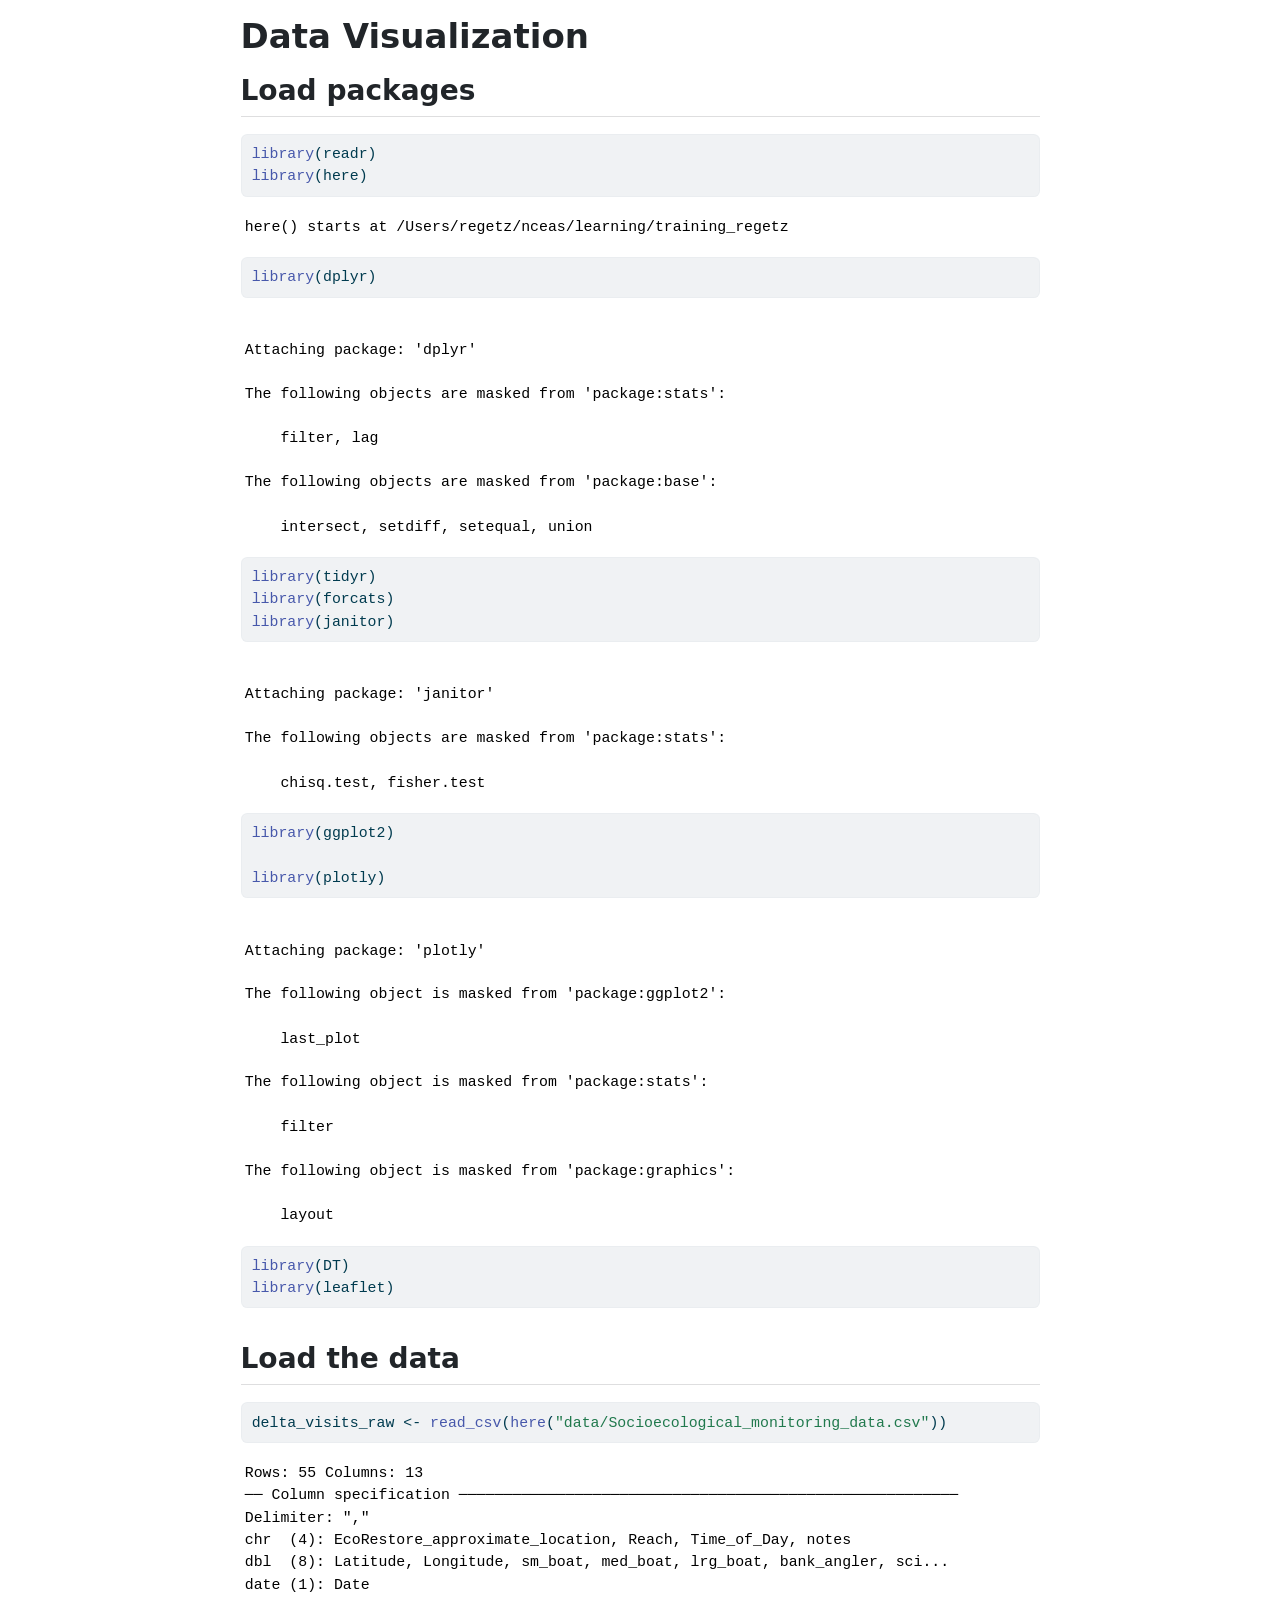
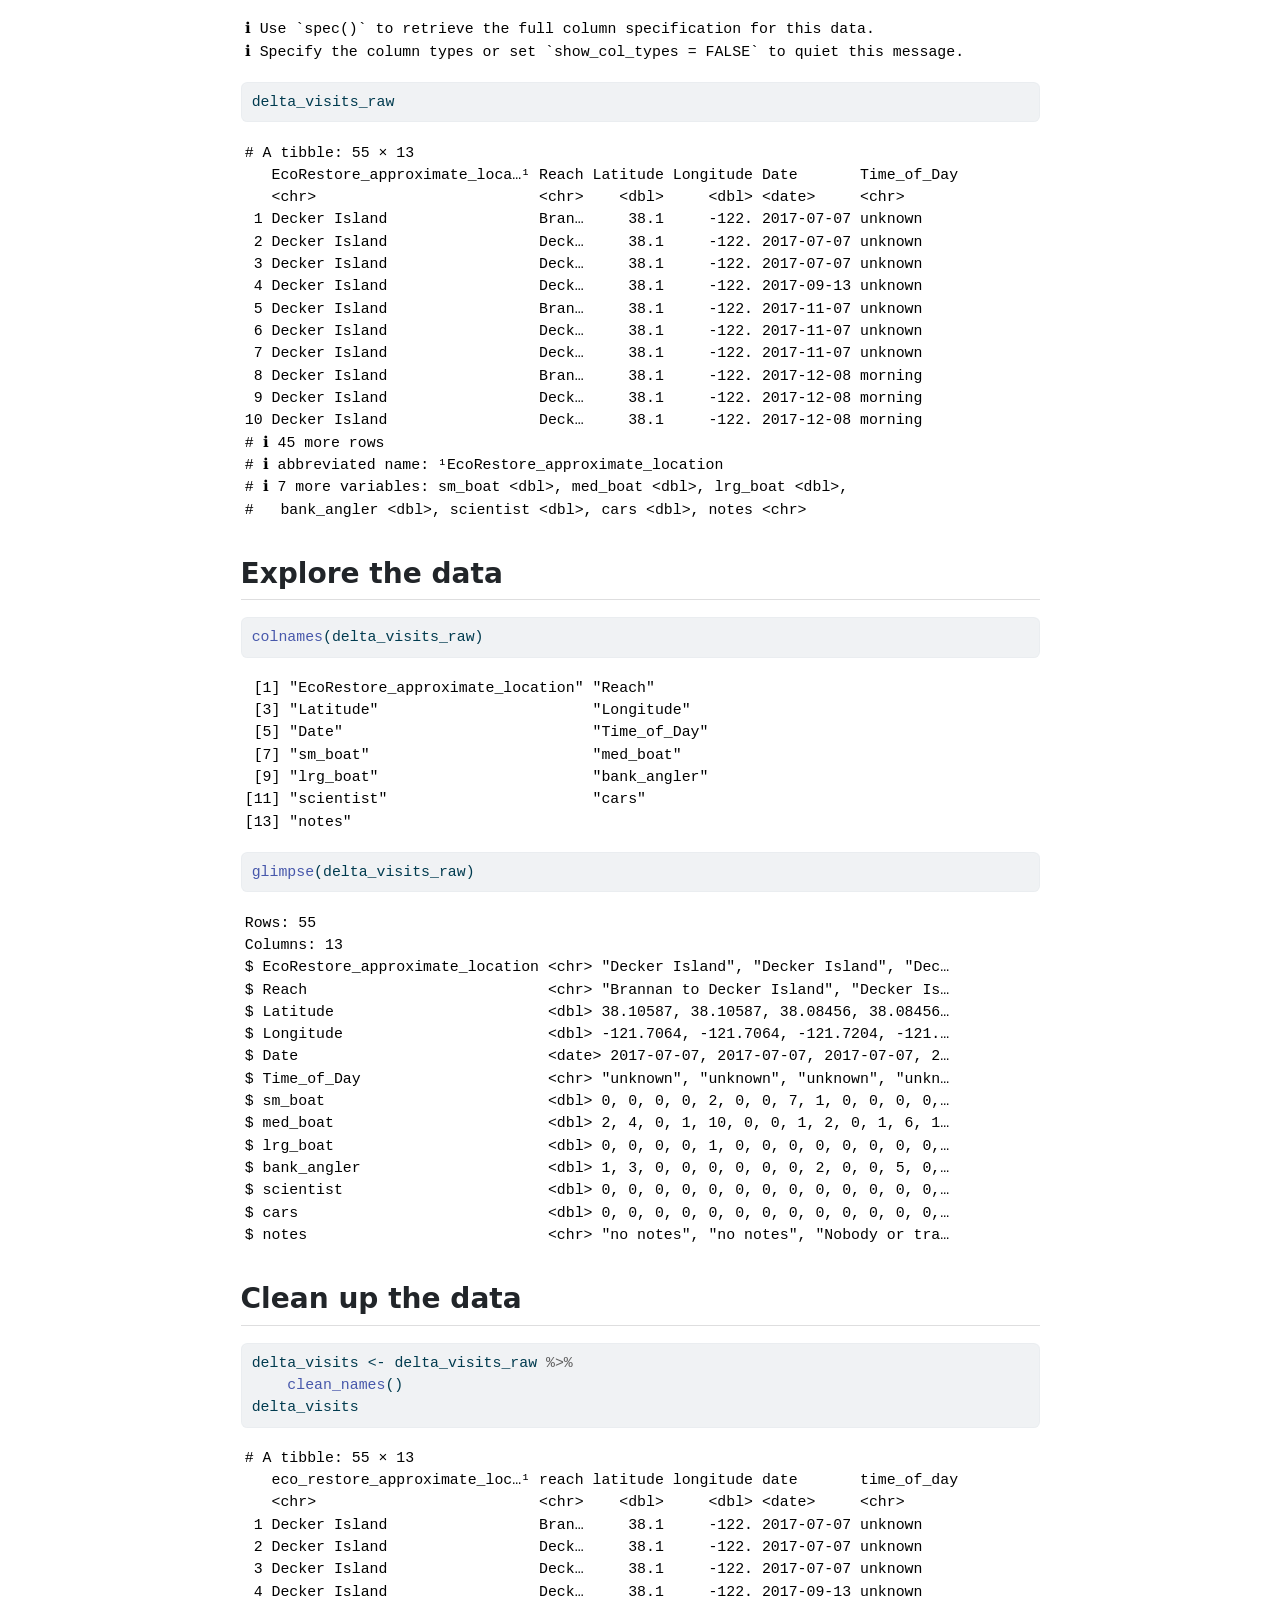
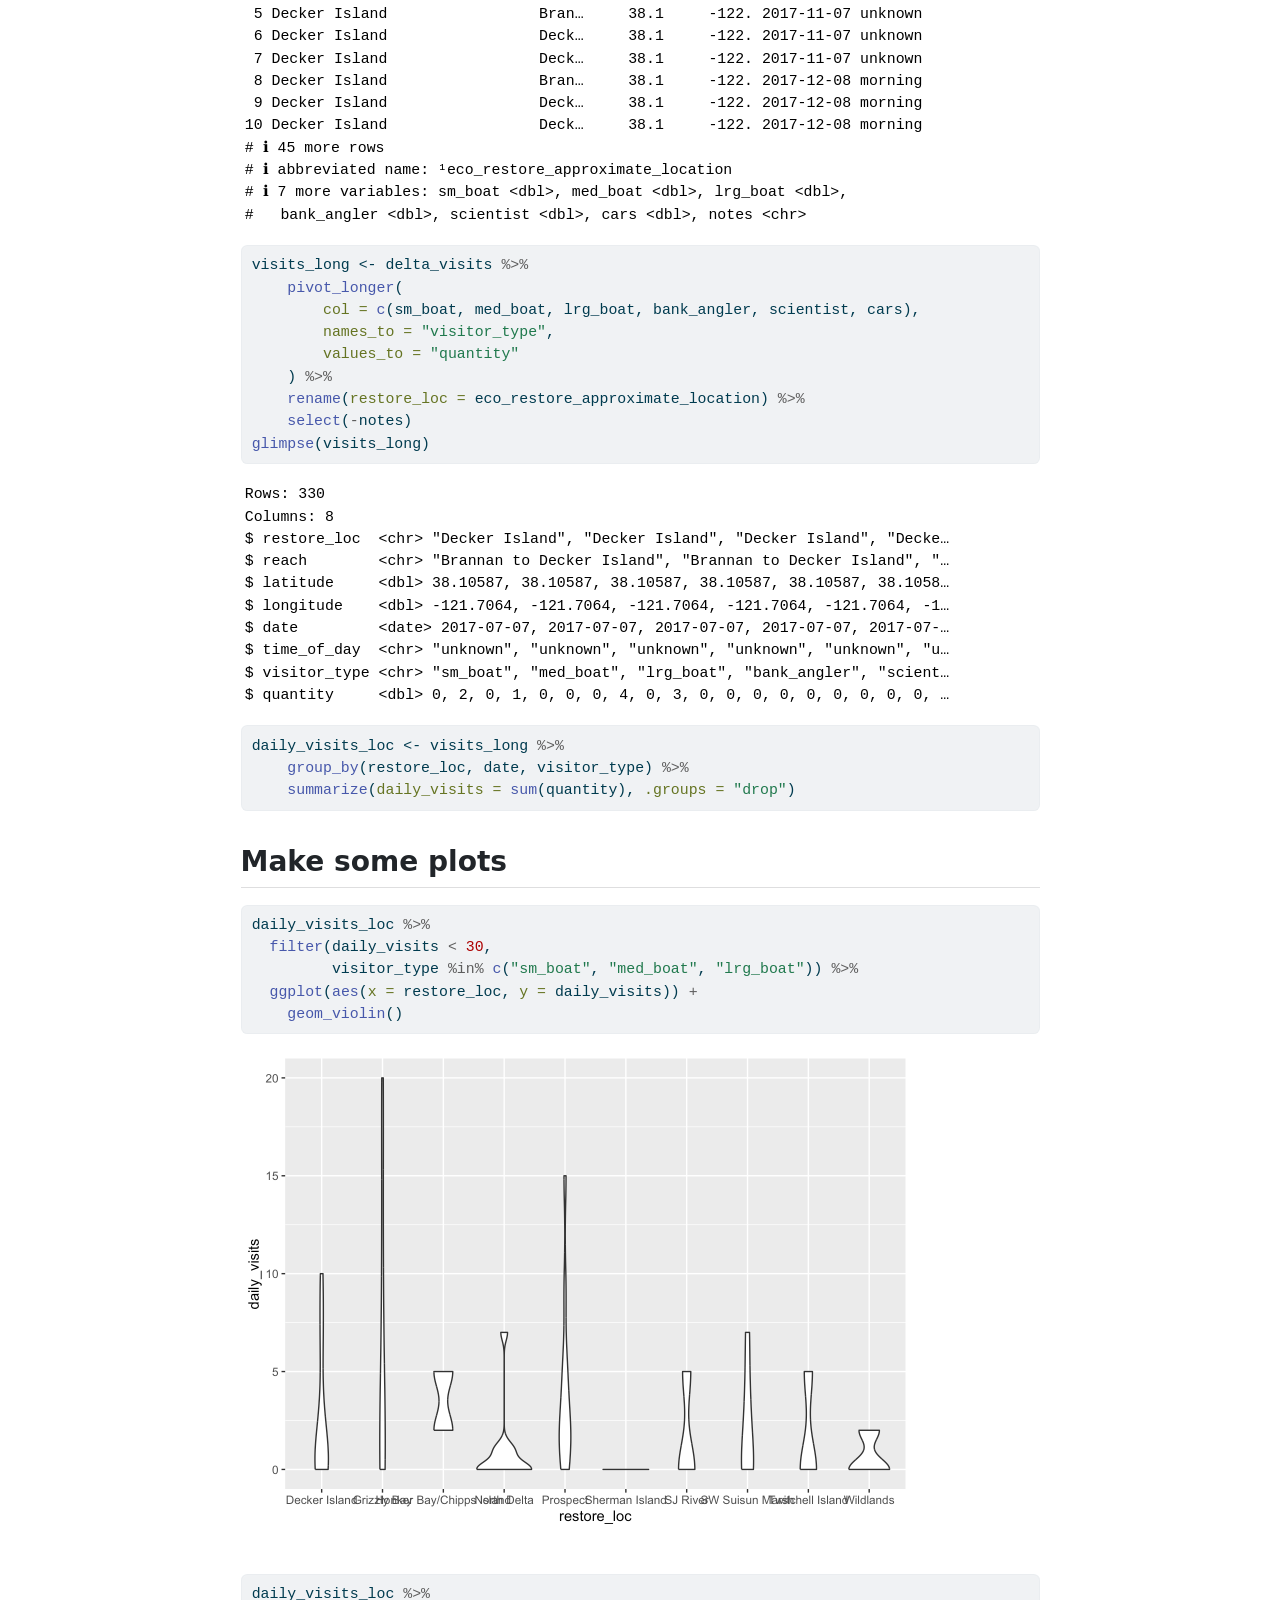
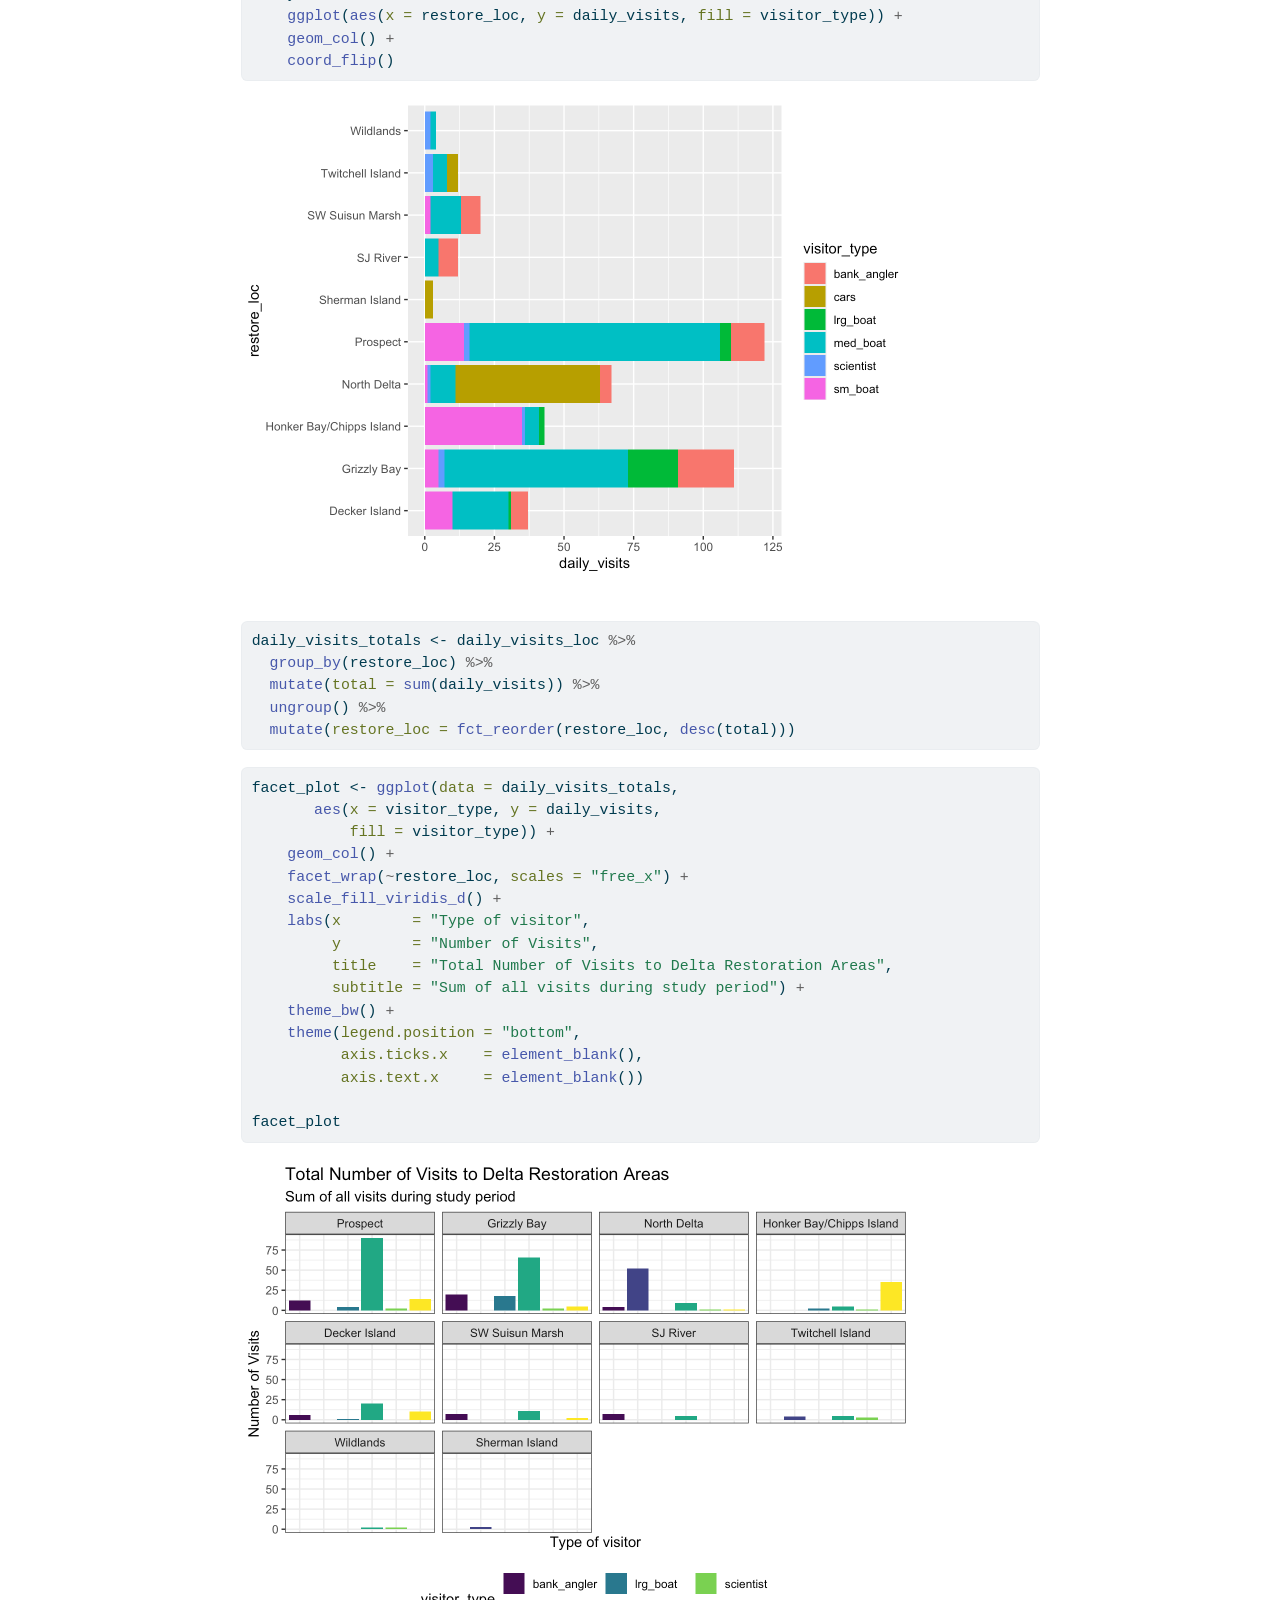
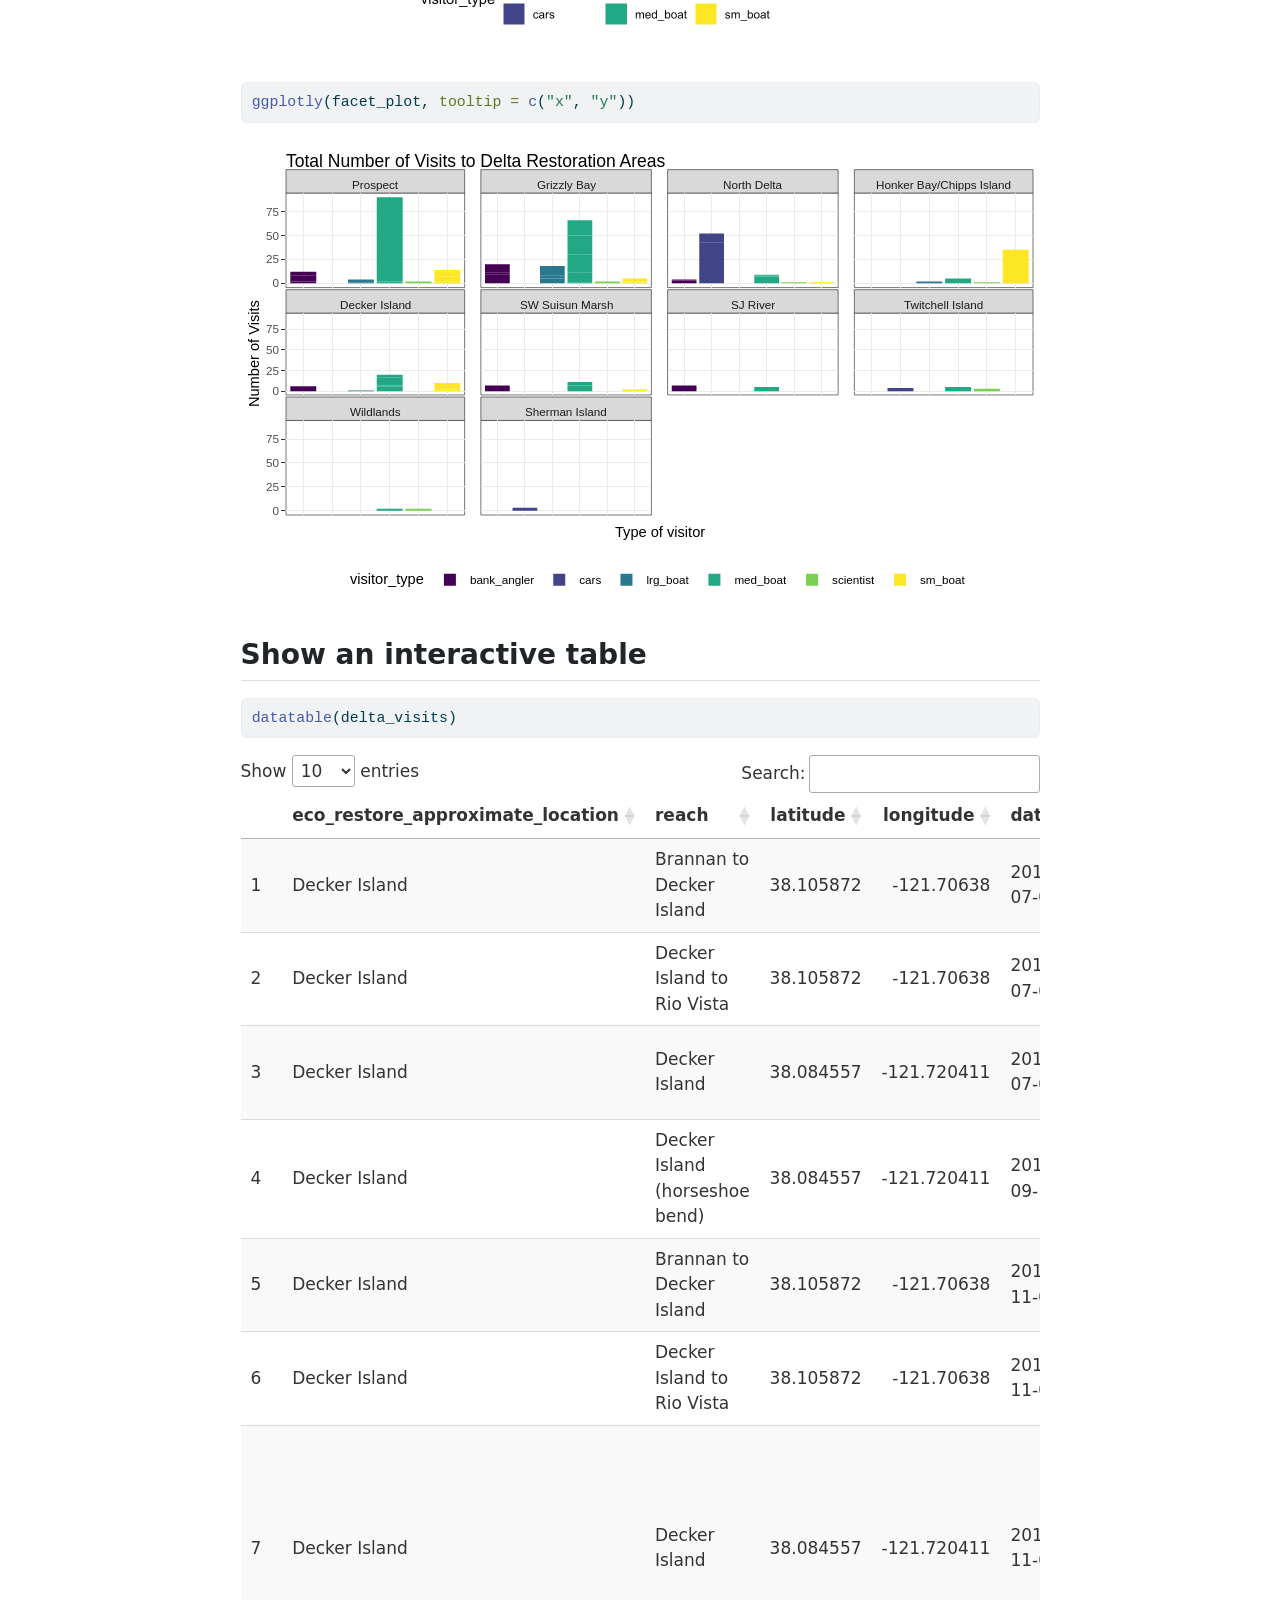
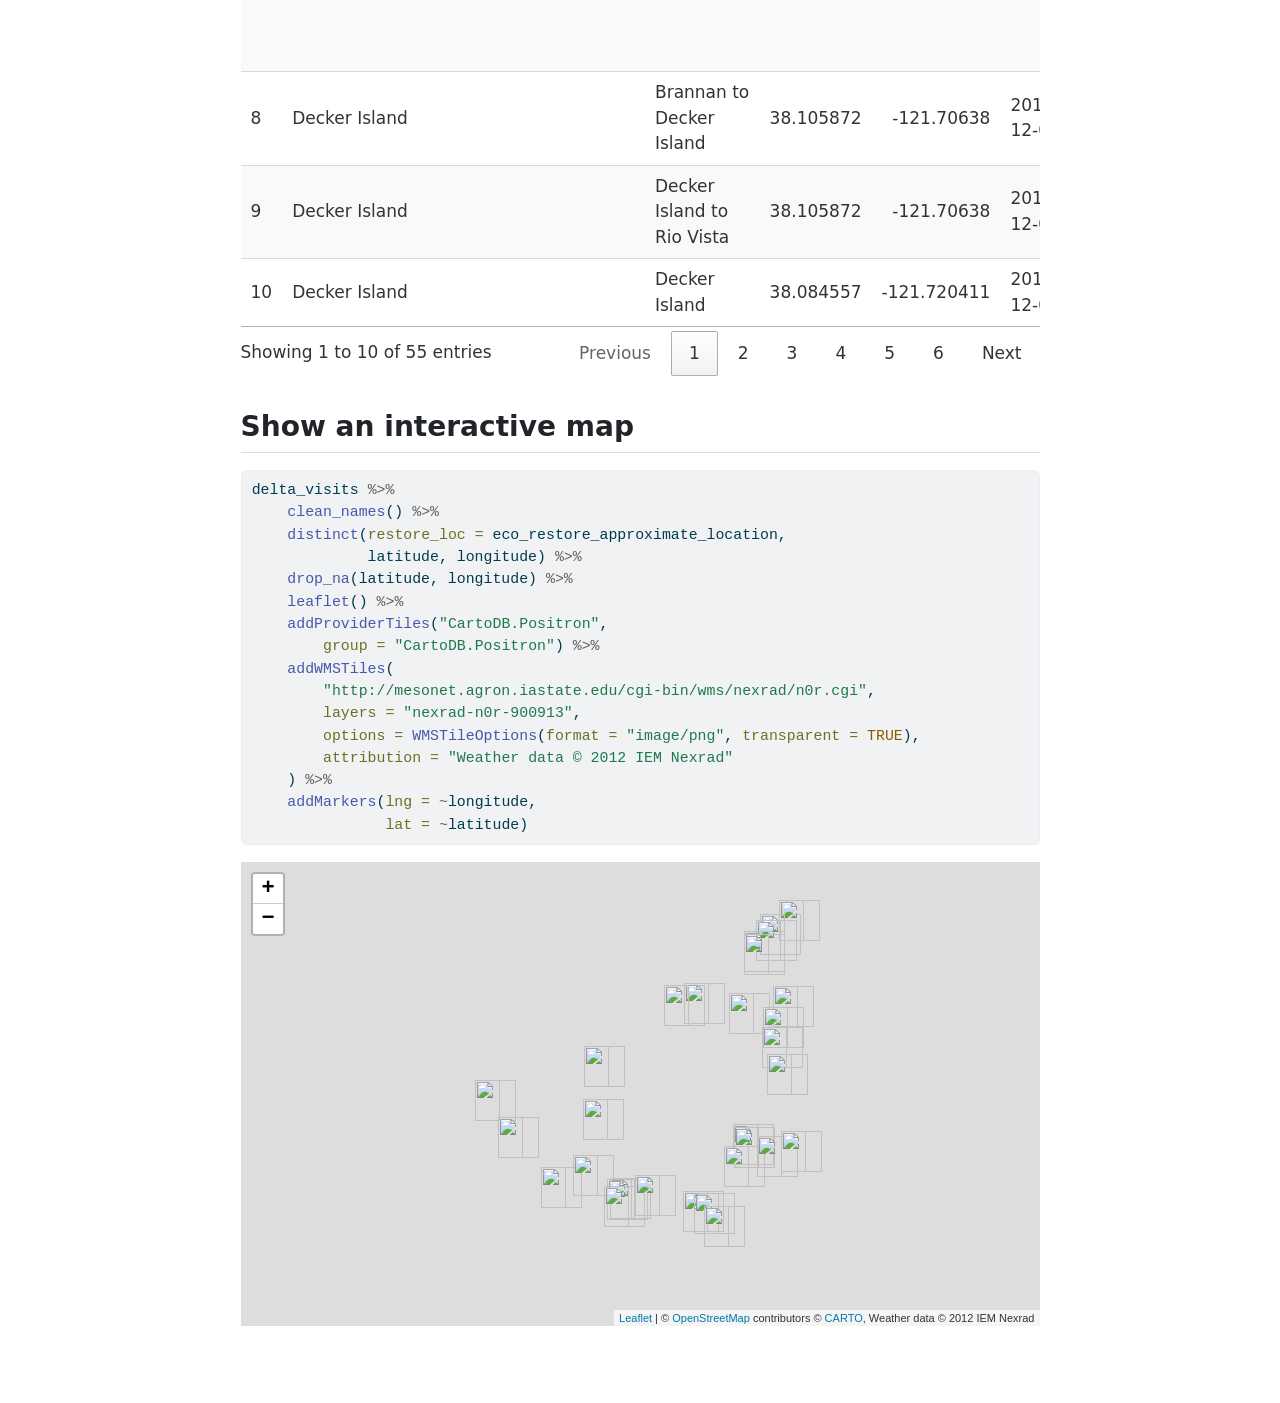
==== commit 54003021: "Enhance leaflet base layers" ====
--- a/notebooks/data-visualization.html
+++ b/notebooks/data-visualization.html
@@ -93,6 +93,8 @@
 <script src="data-visualization_files/libs/Proj4Leaflet-1.0.1/proj4leaflet.js"></script>
 <link href="data-visualization_files/libs/rstudio_leaflet-1.3.1/rstudio_leaflet.css" rel="stylesheet">
 <script src="data-visualization_files/libs/leaflet-binding-2.2.3/leaflet.js"></script>
+<script src="data-visualization_files/libs/leaflet-providers-3.0.0/leaflet-providers.js"></script>
+<script src="data-visualization_files/libs/leaflet-providers-plugin-2.2.3/leaflet-providers-plugin.js"></script>
 
 
 </head>
@@ -372,8 +374,8 @@
 <div class="cell">
 <div class="code-copy-outer-scaffold"><div class="sourceCode cell-code" id="cb33"><pre class="sourceCode r code-with-copy"><code class="sourceCode r"><span id="cb33-1"><a href="#cb33-1" aria-hidden="true" tabindex="-1"></a><span class="fu">ggplotly</span>(facet_plot, <span class="at">tooltip =</span> <span class="fu">c</span>(<span class="st">"x"</span>, <span class="st">"y"</span>))</span></code></pre></div><button title="Copy to Clipboard" class="code-copy-button"><i class="bi"></i></button></div>
 <div class="cell-output-display">
-<div class="plotly html-widget html-fill-item" id="htmlwidget-a8698f96791deaa982bf" style="width:100%;height:464px;"></div>
-<script type="application/json" data-for="htmlwidget-a8698f96791deaa982bf">{"x":{"data":[{"orientation":"v","width":[0.89999999999999991,0.89999999999999991,0.89999999999999991,0.89999999999999991],"base":[0,2,2,8],"x":[1,1,1,1],"y":[2,0,6,4],"text":["visitor_type: bank_angler<br />daily_visits:  2","visitor_type: bank_angler<br />daily_visits:  0","visitor_type: bank_angler<br />daily_visits:  6","visitor_type: bank_angler<br />daily_visits:  4"],"type":"bar","textposition":"none","marker":{"autocolorscale":false,"color":"rgba(68,1,84,1)","line":{"width":1.8897637795275593,"color":"transparent"}},"name":"bank_angler","legendgroup":"bank_angler","showlegend":true,"xaxis":"x","yaxis":"y","hoverinfo":"text","frame":null},{"orientation":"v","width":[0.89999999999999991,0.89999999999999991,0.89999999999999991,0.89999999999999991,0.89999999999999991],"base":[0,0,0,9,11],"x":[1,1,1,1,1],"y":[0,0,9,2,9],"text":["visitor_type: bank_angler<br />daily_visits:  0","visitor_type: bank_angler<br />daily_visits:  0","visitor_type: bank_angler<br />daily_visits:  9","visitor_type: bank_angler<br />daily_visits:  2","visitor_type: bank_angler<br />daily_visits:  9"],"type":"bar","textposition":"none","marker":{"autocolorscale":false,"color":"rgba(68,1,84,1)","line":{"width":1.8897637795275593,"color":"transparent"}},"name":"bank_angler","legendgroup":"bank_angler","showlegend":false,"xaxis":"x2","yaxis":"y","hoverinfo":"text","frame":null},{"orientation":"v","width":[0.89999999999999991,0.89999999999999991,0.89999999999999991,0.89999999999999991],"base":[0,3,3,4],"x":[1,1,1,1],"y":[3,0,1,0],"text":["visitor_type: bank_angler<br />daily_visits:  3","visitor_type: bank_angler<br />daily_visits:  0","visitor_type: bank_angler<br />daily_visits:  1","visitor_type: bank_angler<br />daily_visits:  0"],"type":"bar","textposition":"none","marker":{"autocolorscale":false,"color":"rgba(68,1,84,1)","line":{"width":1.8897637795275593,"color":"transparent"}},"name":"bank_angler","legendgroup":"bank_angler","showlegend":false,"xaxis":"x3","yaxis":"y","hoverinfo":"text","frame":null},{"orientation":"v","width":0.89999999999999991,"base":0,"x":[1],"y":[0],"text":"visitor_type: bank_angler<br />daily_visits:  0","type":"bar","textposition":"none","marker":{"autocolorscale":false,"color":"rgba(68,1,84,1)","line":{"width":1.8897637795275593,"color":"transparent"}},"name":"bank_angler","legendgroup":"bank_angler","showlegend":false,"xaxis":"x4","yaxis":"y","hoverinfo":"text","frame":null},{"orientation":"v","width":[0.89999999999999991,0.89999999999999991,0.89999999999999991,0.89999999999999991],"base":[0,4,4,4],"x":[1,1,1,1],"y":[4,0,0,2],"text":["visitor_type: bank_angler<br />daily_visits:  4","visitor_type: bank_angler<br />daily_visits:  0","visitor_type: bank_angler<br />daily_visits:  0","visitor_type: bank_angler<br />daily_visits:  2"],"type":"bar","textposition":"none","marker":{"autocolorscale":false,"color":"rgba(68,1,84,1)","line":{"width":1.8897637795275593,"color":"transparent"}},"name":"bank_angler","legendgroup":"bank_angler","showlegend":false,"xaxis":"x5","yaxis":"y2","hoverinfo":"text","frame":null},{"orientation":"v","width":[0.89999999999999991,0.89999999999999991],"base":[0,5],"x":[1,1],"y":[5,2],"text":["visitor_type: bank_angler<br />daily_visits:  5","visitor_type: bank_angler<br />daily_visits:  2"],"type":"bar","textposition":"none","marker":{"autocolorscale":false,"color":"rgba(68,1,84,1)","line":{"width":1.8897637795275593,"color":"transparent"}},"name":"bank_angler","legendgroup":"bank_angler","showlegend":false,"xaxis":"x6","yaxis":"y2","hoverinfo":"text","frame":null},{"orientation":"v","width":0.89999999999999991,"base":0,"x":[1],"y":[7],"text":"visitor_type: bank_angler<br />daily_visits:  7","type":"bar","textposition":"none","marker":{"autocolorscale":false,"color":"rgba(68,1,84,1)","line":{"width":1.8897637795275593,"color":"transparent"}},"name":"bank_angler","legendgroup":"bank_angler","showlegend":false,"xaxis":"x7","yaxis":"y2","hoverinfo":"text","frame":null},{"orientation":"v","width":0.89999999999999991,"base":0,"x":[1],"y":[0],"text":"visitor_type: bank_angler<br />daily_visits:  0","type":"bar","textposition":"none","marker":{"autocolorscale":false,"color":"rgba(68,1,84,1)","line":{"width":1.8897637795275593,"color":"transparent"}},"name":"bank_angler","legendgroup":"bank_angler","showlegend":false,"xaxis":"x8","yaxis":"y2","hoverinfo":"text","frame":null},{"orientation":"v","width":0.89999999999999991,"base":0,"x":[1],"y":[0],"text":"visitor_type: bank_angler<br />daily_visits:  0","type":"bar","textposition":"none","marker":{"autocolorscale":false,"color":"rgba(68,1,84,1)","line":{"width":1.8897637795275593,"color":"transparent"}},"name":"bank_angler","legendgroup":"bank_angler","showlegend":false,"xaxis":"x9","yaxis":"y3","hoverinfo":"text","frame":null},{"orientation":"v","width":0.89999999999999991,"base":0,"x":[1],"y":[0],"text":"visitor_type: bank_angler<br />daily_visits:  0","type":"bar","textposition":"none","marker":{"autocolorscale":false,"color":"rgba(68,1,84,1)","line":{"width":1.8897637795275593,"color":"transparent"}},"name":"bank_angler","legendgroup":"bank_angler","showlegend":false,"xaxis":"x10","yaxis":"y3","hoverinfo":"text","frame":null},{"orientation":"v","width":[0.90000000000000013,0.90000000000000013,0.90000000000000013,0.90000000000000013],"base":[0,0,0,0],"x":[2,2,2,2],"y":[0,0,0,0],"text":"visitor_type: cars<br />daily_visits:  0","type":"bar","textposition":"none","marker":{"autocolorscale":false,"color":"rgba(65,68,135,1)","line":{"width":1.8897637795275593,"color":"transparent"}},"name":"cars","legendgroup":"cars","showlegend":true,"xaxis":"x","yaxis":"y","hoverinfo":"text","frame":null},{"orientation":"v","width":[0.90000000000000013,0.90000000000000013,0.90000000000000013,0.90000000000000013,0.90000000000000013],"base":[0,0,0,0,0],"x":[2,2,2,2,2],"y":[0,0,0,0,0],"text":"visitor_type: cars<br />daily_visits:  0","type":"bar","textposition":"none","marker":{"autocolorscale":false,"color":"rgba(65,68,135,1)","line":{"width":1.8897637795275593,"color":"transparent"}},"name":"cars","legendgroup":"cars","showlegend":false,"xaxis":"x2","yaxis":"y","hoverinfo":"text","frame":null},{"orientation":"v","width":[0.90000000000000013,0.90000000000000013,0.90000000000000013,0.90000000000000013],"base":[0,40,43,52],"x":[2,2,2,2],"y":[40,3,9,0],"text":["visitor_type: cars<br />daily_visits: 40","visitor_type: cars<br />daily_visits:  3","visitor_type: cars<br />daily_visits:  9","visitor_type: cars<br />daily_visits:  0"],"type":"bar","textposition":"none","marker":{"autocolorscale":false,"color":"rgba(65,68,135,1)","line":{"width":1.8897637795275593,"color":"transparent"}},"name":"cars","legendgroup":"cars","showlegend":false,"xaxis":"x3","yaxis":"y","hoverinfo":"text","frame":null},{"orientation":"v","width":0.90000000000000013,"base":0,"x":[2],"y":[0],"text":"visitor_type: cars<br />daily_visits:  0","type":"bar","textposition":"none","marker":{"autocolorscale":false,"color":"rgba(65,68,135,1)","line":{"width":1.8897637795275593,"color":"transparent"}},"name":"cars","legendgroup":"cars","showlegend":false,"xaxis":"x4","yaxis":"y","hoverinfo":"text","frame":null},{"orientation":"v","width":[0.90000000000000013,0.90000000000000013,0.90000000000000013,0.90000000000000013],"base":[0,0,0,0],"x":[2,2,2,2],"y":[0,0,0,0],"text":"visitor_type: cars<br />daily_visits:  0","type":"bar","textposition":"none","marker":{"autocolorscale":false,"color":"rgba(65,68,135,1)","line":{"width":1.8897637795275593,"color":"transparent"}},"name":"cars","legendgroup":"cars","showlegend":false,"xaxis":"x5","yaxis":"y2","hoverinfo":"text","frame":null},{"orientation":"v","width":[0.90000000000000013,0.90000000000000013],"base":[0,0],"x":[2,2],"y":[0,0],"text":"visitor_type: cars<br />daily_visits:  0","type":"bar","textposition":"none","marker":{"autocolorscale":false,"color":"rgba(65,68,135,1)","line":{"width":1.8897637795275593,"color":"transparent"}},"name":"cars","legendgroup":"cars","showlegend":false,"xaxis":"x6","yaxis":"y2","hoverinfo":"text","frame":null},{"orientation":"v","width":0.90000000000000013,"base":0,"x":[2],"y":[0],"text":"visitor_type: cars<br />daily_visits:  0","type":"bar","textposition":"none","marker":{"autocolorscale":false,"color":"rgba(65,68,135,1)","line":{"width":1.8897637795275593,"color":"transparent"}},"name":"cars","legendgroup":"cars","showlegend":false,"xaxis":"x7","yaxis":"y2","hoverinfo":"text","frame":null},{"orientation":"v","width":0.90000000000000013,"base":0,"x":[2],"y":[4],"text":"visitor_type: cars<br />daily_visits:  4","type":"bar","textposition":"none","marker":{"autocolorscale":false,"color":"rgba(65,68,135,1)","line":{"width":1.8897637795275593,"color":"transparent"}},"name":"cars","legendgroup":"cars","showlegend":false,"xaxis":"x8","yaxis":"y2","hoverinfo":"text","frame":null},{"orientation":"v","width":0.90000000000000013,"base":0,"x":[2],"y":[0],"text":"visitor_type: cars<br />daily_visits:  0","type":"bar","textposition":"none","marker":{"autocolorscale":false,"color":"rgba(65,68,135,1)","line":{"width":1.8897637795275593,"color":"transparent"}},"name":"cars","legendgroup":"cars","showlegend":false,"xaxis":"x9","yaxis":"y3","hoverinfo":"text","frame":null},{"orientation":"v","width":0.90000000000000013,"base":0,"x":[2],"y":[3],"text":"visitor_type: cars<br />daily_visits:  3","type":"bar","textposition":"none","marker":{"autocolorscale":false,"color":"rgba(65,68,135,1)","line":{"width":1.8897637795275593,"color":"transparent"}},"name":"cars","legendgroup":"cars","showlegend":false,"xaxis":"x10","yaxis":"y3","hoverinfo":"text","frame":null},{"orientation":"v","width":[0.90000000000000036,0.90000000000000036,0.90000000000000036,0.90000000000000036],"base":[0,0,1,4],"x":[3,3,3,3],"y":[0,1,3,0],"text":["visitor_type: lrg_boat<br />daily_visits:  0","visitor_type: lrg_boat<br />daily_visits:  1","visitor_type: lrg_boat<br />daily_visits:  3","visitor_type: lrg_boat<br />daily_visits:  0"],"type":"bar","textposition":"none","marker":{"autocolorscale":false,"color":"rgba(42,120,142,1)","line":{"width":1.8897637795275593,"color":"transparent"}},"name":"lrg_boat","legendgroup":"lrg_boat","showlegend":true,"xaxis":"x","yaxis":"y","hoverinfo":"text","frame":null},{"orientation":"v","width":[0.90000000000000036,0.90000000000000036,0.90000000000000036,0.90000000000000036,0.90000000000000036],"base":[0,0,5,8,18],"x":[3,3,3,3,3],"y":[0,5,3,10,0],"text":["visitor_type: lrg_boat<br />daily_visits:  0","visitor_type: lrg_boat<br />daily_visits:  5","visitor_type: lrg_boat<br />daily_visits:  3","visitor_type: lrg_boat<br />daily_visits: 10","visitor_type: lrg_boat<br />daily_visits:  0"],"type":"bar","textposition":"none","marker":{"autocolorscale":false,"color":"rgba(42,120,142,1)","line":{"width":1.8897637795275593,"color":"transparent"}},"name":"lrg_boat","legendgroup":"lrg_boat","showlegend":false,"xaxis":"x2","yaxis":"y","hoverinfo":"text","frame":null},{"orientation":"v","width":[0.90000000000000036,0.90000000000000036,0.90000000000000036,0.90000000000000036],"base":[0,0,0,0],"x":[3,3,3,3],"y":[0,0,0,0],"text":"visitor_type: lrg_boat<br />daily_visits:  0","type":"bar","textposition":"none","marker":{"autocolorscale":false,"color":"rgba(42,120,142,1)","line":{"width":1.8897637795275593,"color":"transparent"}},"name":"lrg_boat","legendgroup":"lrg_boat","showlegend":false,"xaxis":"x3","yaxis":"y","hoverinfo":"text","frame":null},{"orientation":"v","width":0.90000000000000036,"base":0,"x":[3],"y":[2],"text":"visitor_type: lrg_boat<br />daily_visits:  2","type":"bar","textposition":"none","marker":{"autocolorscale":false,"color":"rgba(42,120,142,1)","line":{"width":1.8897637795275593,"color":"transparent"}},"name":"lrg_boat","legendgroup":"lrg_boat","showlegend":false,"xaxis":"x4","yaxis":"y","hoverinfo":"text","frame":null},{"orientation":"v","width":[0.90000000000000036,0.90000000000000036,0.90000000000000036,0.90000000000000036],"base":[0,0,0,1],"x":[3,3,3,3],"y":[0,0,1,0],"text":["visitor_type: lrg_boat<br />daily_visits:  0","visitor_type: lrg_boat<br />daily_visits:  0","visitor_type: lrg_boat<br />daily_visits:  1","visitor_type: lrg_boat<br />daily_visits:  0"],"type":"bar","textposition":"none","marker":{"autocolorscale":false,"color":"rgba(42,120,142,1)","line":{"width":1.8897637795275593,"color":"transparent"}},"name":"lrg_boat","legendgroup":"lrg_boat","showlegend":false,"xaxis":"x5","yaxis":"y2","hoverinfo":"text","frame":null},{"orientation":"v","width":[0.90000000000000036,0.90000000000000036],"base":[0,0],"x":[3,3],"y":[0,0],"text":"visitor_type: lrg_boat<br />daily_visits:  0","type":"bar","textposition":"none","marker":{"autocolorscale":false,"color":"rgba(42,120,142,1)","line":{"width":1.8897637795275593,"color":"transparent"}},"name":"lrg_boat","legendgroup":"lrg_boat","showlegend":false,"xaxis":"x6","yaxis":"y2","hoverinfo":"text","frame":null},{"orientation":"v","width":0.90000000000000036,"base":0,"x":[3],"y":[0],"text":"visitor_type: lrg_boat<br />daily_visits:  0","type":"bar","textposition":"none","marker":{"autocolorscale":false,"color":"rgba(42,120,142,1)","line":{"width":1.8897637795275593,"color":"transparent"}},"name":"lrg_boat","legendgroup":"lrg_boat","showlegend":false,"xaxis":"x7","yaxis":"y2","hoverinfo":"text","frame":null},{"orientation":"v","width":0.90000000000000036,"base":0,"x":[3],"y":[0],"text":"visitor_type: lrg_boat<br />daily_visits:  0","type":"bar","textposition":"none","marker":{"autocolorscale":false,"color":"rgba(42,120,142,1)","line":{"width":1.8897637795275593,"color":"transparent"}},"name":"lrg_boat","legendgroup":"lrg_boat","showlegend":false,"xaxis":"x8","yaxis":"y2","hoverinfo":"text","frame":null},{"orientation":"v","width":0.90000000000000036,"base":0,"x":[3],"y":[0],"text":"visitor_type: lrg_boat<br />daily_visits:  0","type":"bar","textposition":"none","marker":{"autocolorscale":false,"color":"rgba(42,120,142,1)","line":{"width":1.8897637795275593,"color":"transparent"}},"name":"lrg_boat","legendgroup":"lrg_boat","showlegend":false,"xaxis":"x9","yaxis":"y3","hoverinfo":"text","frame":null},{"orientation":"v","width":0.90000000000000036,"base":0,"x":[3],"y":[0],"text":"visitor_type: lrg_boat<br />daily_visits:  0","type":"bar","textposition":"none","marker":{"autocolorscale":false,"color":"rgba(42,120,142,1)","line":{"width":1.8897637795275593,"color":"transparent"}},"name":"lrg_boat","legendgroup":"lrg_boat","showlegend":false,"xaxis":"x10","yaxis":"y3","hoverinfo":"text","frame":null},{"orientation":"v","width":[0.90000000000000036,0.90000000000000036,0.90000000000000036,0.90000000000000036],"base":[0,2,17,81],"x":[4,4,4,4],"y":[2,15,64,9],"text":["visitor_type: med_boat<br />daily_visits:  2","visitor_type: med_boat<br />daily_visits: 15","visitor_type: med_boat<br />daily_visits: 64","visitor_type: med_boat<br />daily_visits:  9"],"type":"bar","textposition":"none","marker":{"autocolorscale":false,"color":"rgba(34,168,132,1)","line":{"width":1.8897637795275593,"color":"transparent"}},"name":"med_boat","legendgroup":"med_boat","showlegend":true,"xaxis":"x","yaxis":"y","hoverinfo":"text","frame":null},{"orientation":"v","width":[0.90000000000000036,0.90000000000000036,0.90000000000000036,0.90000000000000036,0.90000000000000036],"base":[0,1,11,30,50],"x":[4,4,4,4,4],"y":[1,10,19,20,16],"text":["visitor_type: med_boat<br />daily_visits:  1","visitor_type: med_boat<br />daily_visits: 10","visitor_type: med_boat<br />daily_visits: 19","visitor_type: med_boat<br />daily_visits: 20","visitor_type: med_boat<br />daily_visits: 16"],"type":"bar","textposition":"none","marker":{"autocolorscale":false,"color":"rgba(34,168,132,1)","line":{"width":1.8897637795275593,"color":"transparent"}},"name":"med_boat","legendgroup":"med_boat","showlegend":false,"xaxis":"x2","yaxis":"y","hoverinfo":"text","frame":null},{"orientation":"v","width":[0.90000000000000036,0.90000000000000036,0.90000000000000036,0.90000000000000036],"base":[0,7,8,9],"x":[4,4,4,4],"y":[7,1,1,0],"text":["visitor_type: med_boat<br />daily_visits:  7","visitor_type: med_boat<br />daily_visits:  1","visitor_type: med_boat<br />daily_visits:  1","visitor_type: med_boat<br />daily_visits:  0"],"type":"bar","textposition":"none","marker":{"autocolorscale":false,"color":"rgba(34,168,132,1)","line":{"width":1.8897637795275593,"color":"transparent"}},"name":"med_boat","legendgroup":"med_boat","showlegend":false,"xaxis":"x3","yaxis":"y","hoverinfo":"text","frame":null},{"orientation":"v","width":0.90000000000000036,"base":0,"x":[4],"y":[5],"text":"visitor_type: med_boat<br />daily_visits:  5","type":"bar","textposition":"none","marker":{"autocolorscale":false,"color":"rgba(34,168,132,1)","line":{"width":1.8897637795275593,"color":"transparent"}},"name":"med_boat","legendgroup":"med_boat","showlegend":false,"xaxis":"x4","yaxis":"y","hoverinfo":"text","frame":null},{"orientation":"v","width":[0.90000000000000036,0.90000000000000036,0.90000000000000036,0.90000000000000036],"base":[0,6,7,17],"x":[4,4,4,4],"y":[6,1,10,3],"text":["visitor_type: med_boat<br />daily_visits:  6","visitor_type: med_boat<br />daily_visits:  1","visitor_type: med_boat<br />daily_visits: 10","visitor_type: med_boat<br />daily_visits:  3"],"type":"bar","textposition":"none","marker":{"autocolorscale":false,"color":"rgba(34,168,132,1)","line":{"width":1.8897637795275593,"color":"transparent"}},"name":"med_boat","legendgroup":"med_boat","showlegend":false,"xaxis":"x5","yaxis":"y2","hoverinfo":"text","frame":null},{"orientation":"v","width":[0.90000000000000036,0.90000000000000036],"base":[0,7],"x":[4,4],"y":[7,4],"text":["visitor_type: med_boat<br />daily_visits:  7","visitor_type: med_boat<br />daily_visits:  4"],"type":"bar","textposition":"none","marker":{"autocolorscale":false,"color":"rgba(34,168,132,1)","line":{"width":1.8897637795275593,"color":"transparent"}},"name":"med_boat","legendgroup":"med_boat","showlegend":false,"xaxis":"x6","yaxis":"y2","hoverinfo":"text","frame":null},{"orientation":"v","width":0.90000000000000036,"base":0,"x":[4],"y":[5],"text":"visitor_type: med_boat<br />daily_visits:  5","type":"bar","textposition":"none","marker":{"autocolorscale":false,"color":"rgba(34,168,132,1)","line":{"width":1.8897637795275593,"color":"transparent"}},"name":"med_boat","legendgroup":"med_boat","showlegend":false,"xaxis":"x7","yaxis":"y2","hoverinfo":"text","frame":null},{"orientation":"v","width":0.90000000000000036,"base":0,"x":[4],"y":[5],"text":"visitor_type: med_boat<br />daily_visits:  5","type":"bar","textposition":"none","marker":{"autocolorscale":false,"color":"rgba(34,168,132,1)","line":{"width":1.8897637795275593,"color":"transparent"}},"name":"med_boat","legendgroup":"med_boat","showlegend":false,"xaxis":"x8","yaxis":"y2","hoverinfo":"text","frame":null},{"orientation":"v","width":0.90000000000000036,"base":0,"x":[4],"y":[2],"text":"visitor_type: med_boat<br />daily_visits:  2","type":"bar","textposition":"none","marker":{"autocolorscale":false,"color":"rgba(34,168,132,1)","line":{"width":1.8897637795275593,"color":"transparent"}},"name":"med_boat","legendgroup":"med_boat","showlegend":false,"xaxis":"x9","yaxis":"y3","hoverinfo":"text","frame":null},{"orientation":"v","width":0.90000000000000036,"base":0,"x":[4],"y":[0],"text":"visitor_type: med_boat<br />daily_visits:  0","type":"bar","textposition":"none","marker":{"autocolorscale":false,"color":"rgba(34,168,132,1)","line":{"width":1.8897637795275593,"color":"transparent"}},"name":"med_boat","legendgroup":"med_boat","showlegend":false,"xaxis":"x10","yaxis":"y3","hoverinfo":"text","frame":null},{"orientation":"v","width":[0.90000000000000036,0.90000000000000036,0.90000000000000036,0.90000000000000036],"base":[0,0,0,0],"x":[5,5,5,5],"y":[0,0,0,2],"text":["visitor_type: scientist<br />daily_visits:  0","visitor_type: scientist<br />daily_visits:  0","visitor_type: scientist<br />daily_visits:  0","visitor_type: scientist<br />daily_visits:  2"],"type":"bar","textposition":"none","marker":{"autocolorscale":false,"color":"rgba(122,209,81,1)","line":{"width":1.8897637795275593,"color":"transparent"}},"name":"scientist","legendgroup":"scientist","showlegend":true,"xaxis":"x","yaxis":"y","hoverinfo":"text","frame":null},{"orientation":"v","width":[0.90000000000000036,0.90000000000000036,0.90000000000000036,0.90000000000000036,0.90000000000000036],"base":[0,0,0,0,0],"x":[5,5,5,5,5],"y":[0,0,0,0,2],"text":["visitor_type: scientist<br />daily_visits:  0","visitor_type: scientist<br />daily_visits:  0","visitor_type: scientist<br />daily_visits:  0","visitor_type: scientist<br />daily_visits:  0","visitor_type: scientist<br />daily_visits:  2"],"type":"bar","textposition":"none","marker":{"autocolorscale":false,"color":"rgba(122,209,81,1)","line":{"width":1.8897637795275593,"color":"transparent"}},"name":"scientist","legendgroup":"scientist","showlegend":false,"xaxis":"x2","yaxis":"y","hoverinfo":"text","frame":null},{"orientation":"v","width":[0.90000000000000036,0.90000000000000036,0.90000000000000036,0.90000000000000036],"base":[0,0,0,0],"x":[5,5,5,5],"y":[0,0,0,1],"text":["visitor_type: scientist<br />daily_visits:  0","visitor_type: scientist<br />daily_visits:  0","visitor_type: scientist<br />daily_visits:  0","visitor_type: scientist<br />daily_visits:  1"],"type":"bar","textposition":"none","marker":{"autocolorscale":false,"color":"rgba(122,209,81,1)","line":{"width":1.8897637795275593,"color":"transparent"}},"name":"scientist","legendgroup":"scientist","showlegend":false,"xaxis":"x3","yaxis":"y","hoverinfo":"text","frame":null},{"orientation":"v","width":0.90000000000000036,"base":0,"x":[5],"y":[1],"text":"visitor_type: scientist<br />daily_visits:  1","type":"bar","textposition":"none","marker":{"autocolorscale":false,"color":"rgba(122,209,81,1)","line":{"width":1.8897637795275593,"color":"transparent"}},"name":"scientist","legendgroup":"scientist","showlegend":false,"xaxis":"x4","yaxis":"y","hoverinfo":"text","frame":null},{"orientation":"v","width":[0.90000000000000036,0.90000000000000036,0.90000000000000036,0.90000000000000036],"base":[0,0,0,0],"x":[5,5,5,5],"y":[0,0,0,0],"text":"visitor_type: scientist<br />daily_visits:  0","type":"bar","textposition":"none","marker":{"autocolorscale":false,"color":"rgba(122,209,81,1)","line":{"width":1.8897637795275593,"color":"transparent"}},"name":"scientist","legendgroup":"scientist","showlegend":false,"xaxis":"x5","yaxis":"y2","hoverinfo":"text","frame":null},{"orientation":"v","width":[0.90000000000000036,0.90000000000000036],"base":[0,0],"x":[5,5],"y":[0,0],"text":"visitor_type: scientist<br />daily_visits:  0","type":"bar","textposition":"none","marker":{"autocolorscale":false,"color":"rgba(122,209,81,1)","line":{"width":1.8897637795275593,"color":"transparent"}},"name":"scientist","legendgroup":"scientist","showlegend":false,"xaxis":"x6","yaxis":"y2","hoverinfo":"text","frame":null},{"orientation":"v","width":0.90000000000000036,"base":0,"x":[5],"y":[0],"text":"visitor_type: scientist<br />daily_visits:  0","type":"bar","textposition":"none","marker":{"autocolorscale":false,"color":"rgba(122,209,81,1)","line":{"width":1.8897637795275593,"color":"transparent"}},"name":"scientist","legendgroup":"scientist","showlegend":false,"xaxis":"x7","yaxis":"y2","hoverinfo":"text","frame":null},{"orientation":"v","width":0.90000000000000036,"base":0,"x":[5],"y":[3],"text":"visitor_type: scientist<br />daily_visits:  3","type":"bar","textposition":"none","marker":{"autocolorscale":false,"color":"rgba(122,209,81,1)","line":{"width":1.8897637795275593,"color":"transparent"}},"name":"scientist","legendgroup":"scientist","showlegend":false,"xaxis":"x8","yaxis":"y2","hoverinfo":"text","frame":null},{"orientation":"v","width":0.90000000000000036,"base":0,"x":[5],"y":[2],"text":"visitor_type: scientist<br />daily_visits:  2","type":"bar","textposition":"none","marker":{"autocolorscale":false,"color":"rgba(122,209,81,1)","line":{"width":1.8897637795275593,"color":"transparent"}},"name":"scientist","legendgroup":"scientist","showlegend":false,"xaxis":"x9","yaxis":"y3","hoverinfo":"text","frame":null},{"orientation":"v","width":0.90000000000000036,"base":0,"x":[5],"y":[0],"text":"visitor_type: scientist<br />daily_visits:  0","type":"bar","textposition":"none","marker":{"autocolorscale":false,"color":"rgba(122,209,81,1)","line":{"width":1.8897637795275593,"color":"transparent"}},"name":"scientist","legendgroup":"scientist","showlegend":false,"xaxis":"x10","yaxis":"y3","hoverinfo":"text","frame":null},{"orientation":"v","width":[0.90000000000000036,0.90000000000000036,0.90000000000000036,0.90000000000000036],"base":[0,2,7,12],"x":[6,6,6,6],"y":[2,5,5,2],"text":["visitor_type: sm_boat<br />daily_visits:  2","visitor_type: sm_boat<br />daily_visits:  5","visitor_type: sm_boat<br />daily_visits:  5","visitor_type: sm_boat<br />daily_visits:  2"],"type":"bar","textposition":"none","marker":{"autocolorscale":false,"color":"rgba(253,231,37,1)","line":{"width":1.8897637795275593,"color":"transparent"}},"name":"sm_boat","legendgroup":"sm_boat","showlegend":true,"xaxis":"x","yaxis":"y","hoverinfo":"text","frame":null},{"orientation":"v","width":[0.90000000000000036,0.90000000000000036,0.90000000000000036,0.90000000000000036,0.90000000000000036],"base":[0,0,0,1,2],"x":[6,6,6,6,6],"y":[0,0,1,1,3],"text":["visitor_type: sm_boat<br />daily_visits:  0","visitor_type: sm_boat<br />daily_visits:  0","visitor_type: sm_boat<br />daily_visits:  1","visitor_type: sm_boat<br />daily_visits:  1","visitor_type: sm_boat<br />daily_visits:  3"],"type":"bar","textposition":"none","marker":{"autocolorscale":false,"color":"rgba(253,231,37,1)","line":{"width":1.8897637795275593,"color":"transparent"}},"name":"sm_boat","legendgroup":"sm_boat","showlegend":false,"xaxis":"x2","yaxis":"y","hoverinfo":"text","frame":null},{"orientation":"v","width":[0.90000000000000036,0.90000000000000036,0.90000000000000036,0.90000000000000036],"base":[0,1,1,1],"x":[6,6,6,6],"y":[1,0,0,0],"text":["visitor_type: sm_boat<br />daily_visits:  1","visitor_type: sm_boat<br />daily_visits:  0","visitor_type: sm_boat<br />daily_visits:  0","visitor_type: sm_boat<br />daily_visits:  0"],"type":"bar","textposition":"none","marker":{"autocolorscale":false,"color":"rgba(253,231,37,1)","line":{"width":1.8897637795275593,"color":"transparent"}},"name":"sm_boat","legendgroup":"sm_boat","showlegend":false,"xaxis":"x3","yaxis":"y","hoverinfo":"text","frame":null},{"orientation":"v","width":0.90000000000000036,"base":0,"x":[6],"y":[35],"text":"visitor_type: sm_boat<br />daily_visits: 35","type":"bar","textposition":"none","marker":{"autocolorscale":false,"color":"rgba(253,231,37,1)","line":{"width":1.8897637795275593,"color":"transparent"}},"name":"sm_boat","legendgroup":"sm_boat","showlegend":false,"xaxis":"x4","yaxis":"y","hoverinfo":"text","frame":null},{"orientation":"v","width":[0.90000000000000036,0.90000000000000036,0.90000000000000036,0.90000000000000036],"base":[0,0,0,2],"x":[6,6,6,6],"y":[0,0,2,8],"text":["visitor_type: sm_boat<br />daily_visits:  0","visitor_type: sm_boat<br />daily_visits:  0","visitor_type: sm_boat<br />daily_visits:  2","visitor_type: sm_boat<br />daily_visits:  8"],"type":"bar","textposition":"none","marker":{"autocolorscale":false,"color":"rgba(253,231,37,1)","line":{"width":1.8897637795275593,"color":"transparent"}},"name":"sm_boat","legendgroup":"sm_boat","showlegend":false,"xaxis":"x5","yaxis":"y2","hoverinfo":"text","frame":null},{"orientation":"v","width":[0.90000000000000036,0.90000000000000036],"base":[0,0],"x":[6,6],"y":[0,2],"text":["visitor_type: sm_boat<br />daily_visits:  0","visitor_type: sm_boat<br />daily_visits:  2"],"type":"bar","textposition":"none","marker":{"autocolorscale":false,"color":"rgba(253,231,37,1)","line":{"width":1.8897637795275593,"color":"transparent"}},"name":"sm_boat","legendgroup":"sm_boat","showlegend":false,"xaxis":"x6","yaxis":"y2","hoverinfo":"text","frame":null},{"orientation":"v","width":0.90000000000000036,"base":0,"x":[6],"y":[0],"text":"visitor_type: sm_boat<br />daily_visits:  0","type":"bar","textposition":"none","marker":{"autocolorscale":false,"color":"rgba(253,231,37,1)","line":{"width":1.8897637795275593,"color":"transparent"}},"name":"sm_boat","legendgroup":"sm_boat","showlegend":false,"xaxis":"x7","yaxis":"y2","hoverinfo":"text","frame":null},{"orientation":"v","width":0.90000000000000036,"base":0,"x":[6],"y":[0],"text":"visitor_type: sm_boat<br />daily_visits:  0","type":"bar","textposition":"none","marker":{"autocolorscale":false,"color":"rgba(253,231,37,1)","line":{"width":1.8897637795275593,"color":"transparent"}},"name":"sm_boat","legendgroup":"sm_boat","showlegend":false,"xaxis":"x8","yaxis":"y2","hoverinfo":"text","frame":null},{"orientation":"v","width":0.90000000000000036,"base":0,"x":[6],"y":[0],"text":"visitor_type: sm_boat<br />daily_visits:  0","type":"bar","textposition":"none","marker":{"autocolorscale":false,"color":"rgba(253,231,37,1)","line":{"width":1.8897637795275593,"color":"transparent"}},"name":"sm_boat","legendgroup":"sm_boat","showlegend":false,"xaxis":"x9","yaxis":"y3","hoverinfo":"text","frame":null},{"orientation":"v","width":0.90000000000000036,"base":0,"x":[6],"y":[0],"text":"visitor_type: sm_boat<br />daily_visits:  0","type":"bar","textposition":"none","marker":{"autocolorscale":false,"color":"rgba(253,231,37,1)","line":{"width":1.8897637795275593,"color":"transparent"}},"name":"sm_boat","legendgroup":"sm_boat","showlegend":false,"xaxis":"x10","yaxis":"y3","hoverinfo":"text","frame":null}],"layout":{"margin":{"t":52.529680365296812,"r":7.3059360730593621,"b":25.570776255707766,"l":37.260273972602747},"plot_bgcolor":"rgba(255,255,255,1)","paper_bgcolor":"rgba(255,255,255,1)","font":{"color":"rgba(0,0,0,1)","family":"","size":14.611872146118724},"title":{"text":"Total Number of Visits to Delta Restoration Areas","font":{"color":"rgba(0,0,0,1)","family":"","size":17.534246575342465},"x":0,"xref":"paper"},"xaxis":{"domain":[0,0.23912807131985214],"automargin":true,"type":"linear","autorange":false,"range":[0.40000000000000002,6.5999999999999996],"tickmode":"array","ticktext":["bank_angler","cars","lrg_boat","med_boat","scientist","sm_boat"],"tickvals":[1,2,3,3.9999999999999996,5,6],"categoryorder":"array","categoryarray":["bank_angler","cars","lrg_boat","med_boat","scientist","sm_boat"],"nticks":null,"ticks":"","tickcolor":null,"ticklen":3.6529680365296811,"tickwidth":0,"showticklabels":false,"tickfont":{"color":null,"family":null,"size":0},"tickangle":-0,"showline":false,"linecolor":null,"linewidth":0,"showgrid":true,"gridcolor":"rgba(235,235,235,1)","gridwidth":0.66417600664176002,"zeroline":false,"anchor":"y","title":"","hoverformat":".2f"},"annotations":[{"text":"Type of visitor","x":0.5,"y":0,"showarrow":false,"ax":0,"ay":0,"font":{"color":"rgba(0,0,0,1)","family":"","size":14.611872146118724},"xref":"paper","yref":"paper","textangle":-0,"xanchor":"center","yanchor":"top","annotationType":"axis","yshift":-7.3059360730593621},{"text":"Number of Visits","x":0,"y":0.5,"showarrow":false,"ax":0,"ay":0,"font":{"color":"rgba(0,0,0,1)","family":"","size":14.611872146118724},"xref":"paper","yref":"paper","textangle":-90,"xanchor":"right","yanchor":"center","annotationType":"axis","xshift":-21.917808219178088},{"text":"Prospect","x":0.11956403565992607,"y":1,"showarrow":false,"ax":0,"ay":0,"font":{"color":"rgba(26,26,26,1)","family":"","size":11.68949771689498},"xref":"paper","yref":"paper","textangle":-0,"xanchor":"center","yanchor":"bottom"},{"text":"Grizzly Bay","x":0.375,"y":1,"showarrow":false,"ax":0,"ay":0,"font":{"color":"rgba(26,26,26,1)","family":"","size":11.68949771689498},"xref":"paper","yref":"paper","textangle":-0,"xanchor":"center","yanchor":"bottom"},{"text":"North Delta","x":0.625,"y":1,"showarrow":false,"ax":0,"ay":0,"font":{"color":"rgba(26,26,26,1)","family":"","size":11.68949771689498},"xref":"paper","yref":"paper","textangle":-0,"xanchor":"center","yanchor":"bottom"},{"text":"Honker Bay/Chipps Island","x":0.88043596434007387,"y":1,"showarrow":false,"ax":0,"ay":0,"font":{"color":"rgba(26,26,26,1)","family":"","size":11.68949771689498},"xref":"paper","yref":"paper","textangle":-0,"xanchor":"center","yanchor":"bottom"},{"text":"Decker Island","x":0.11956403565992607,"y":0.62709284627092854,"showarrow":false,"ax":0,"ay":0,"font":{"color":"rgba(26,26,26,1)","family":"","size":11.68949771689498},"xref":"paper","yref":"paper","textangle":-0,"xanchor":"center","yanchor":"bottom"},{"text":"SW Suisun Marsh","x":0.375,"y":0.62709284627092854,"showarrow":false,"ax":0,"ay":0,"font":{"color":"rgba(26,26,26,1)","family":"","size":11.68949771689498},"xref":"paper","yref":"paper","textangle":-0,"xanchor":"center","yanchor":"bottom"},{"text":"SJ River","x":0.625,"y":0.62709284627092854,"showarrow":false,"ax":0,"ay":0,"font":{"color":"rgba(26,26,26,1)","family":"","size":11.68949771689498},"xref":"paper","yref":"paper","textangle":-0,"xanchor":"center","yanchor":"bottom"},{"text":"Twitchell Island","x":0.88043596434007387,"y":0.62709284627092854,"showarrow":false,"ax":0,"ay":0,"font":{"color":"rgba(26,26,26,1)","family":"","size":11.68949771689498},"xref":"paper","yref":"paper","textangle":-0,"xanchor":"center","yanchor":"bottom"},{"text":"Wildlands","x":0.11956403565992607,"y":0.29375951293759517,"showarrow":false,"ax":0,"ay":0,"font":{"color":"rgba(26,26,26,1)","family":"","size":11.68949771689498},"xref":"paper","yref":"paper","textangle":-0,"xanchor":"center","yanchor":"bottom"},{"text":"Sherman Island","x":0.375,"y":0.29375951293759517,"showarrow":false,"ax":0,"ay":0,"font":{"color":"rgba(26,26,26,1)","family":"","size":11.68949771689498},"xref":"paper","yref":"paper","textangle":-0,"xanchor":"center","yanchor":"bottom"}],"yaxis":{"domain":[0.70624048706240494,1],"automargin":true,"type":"linear","autorange":false,"range":[-4.5,94.5],"tickmode":"array","ticktext":["0","25","50","75"],"tickvals":[0,24.999999999999996,50,75],"categoryorder":"array","categoryarray":["0","25","50","75"],"nticks":null,"ticks":"outside","tickcolor":"rgba(51,51,51,1)","ticklen":3.6529680365296811,"tickwidth":0.66417600664176002,"showticklabels":true,"tickfont":{"color":"rgba(77,77,77,1)","family":"","size":11.68949771689498},"tickangle":-0,"showline":false,"linecolor":null,"linewidth":0,"showgrid":true,"gridcolor":"rgba(235,235,235,1)","gridwidth":0.66417600664176002,"zeroline":false,"anchor":"x","title":"","hoverformat":".2f"},"shapes":[{"type":"rect","fillcolor":"rgba(255,255,255,1)","line":{"color":"rgba(51,51,51,1)","width":0.66417600664176002,"linetype":"solid"},"yref":"paper","xref":"paper","layer":"below","x0":0,"x1":0.23912807131985214,"y0":0.70624048706240494,"y1":1},{"type":"rect","fillcolor":"rgba(217,217,217,1)","line":{"color":"rgba(51,51,51,1)","width":0.66417600664176002,"linetype":"solid"},"yref":"paper","xref":"paper","layer":"below","x0":0,"x1":0.23912807131985214,"y0":0,"y1":23.37899543378996,"yanchor":1,"ysizemode":"pixel"},{"type":"rect","fillcolor":"rgba(255,255,255,1)","line":{"color":"rgba(51,51,51,1)","width":0.66417600664176002,"linetype":"solid"},"yref":"paper","xref":"paper","layer":"below","x0":0.26087192868014786,"x1":0.48912807131985214,"y0":0.70624048706240494,"y1":1},{"type":"rect","fillcolor":"rgba(217,217,217,1)","line":{"color":"rgba(51,51,51,1)","width":0.66417600664176002,"linetype":"solid"},"yref":"paper","xref":"paper","layer":"below","x0":0.26087192868014786,"x1":0.48912807131985214,"y0":0,"y1":23.37899543378996,"yanchor":1,"ysizemode":"pixel"},{"type":"rect","fillcolor":"rgba(255,255,255,1)","line":{"color":"rgba(51,51,51,1)","width":0.66417600664176002,"linetype":"solid"},"yref":"paper","xref":"paper","layer":"below","x0":0.51087192868014786,"x1":0.73912807131985214,"y0":0.70624048706240494,"y1":1},{"type":"rect","fillcolor":"rgba(217,217,217,1)","line":{"color":"rgba(51,51,51,1)","width":0.66417600664176002,"linetype":"solid"},"yref":"paper","xref":"paper","layer":"below","x0":0.51087192868014786,"x1":0.73912807131985214,"y0":0,"y1":23.37899543378996,"yanchor":1,"ysizemode":"pixel"},{"type":"rect","fillcolor":"rgba(255,255,255,1)","line":{"color":"rgba(51,51,51,1)","width":0.66417600664176002,"linetype":"solid"},"yref":"paper","xref":"paper","layer":"below","x0":0.76087192868014786,"x1":1,"y0":0.70624048706240494,"y1":1},{"type":"rect","fillcolor":"rgba(217,217,217,1)","line":{"color":"rgba(51,51,51,1)","width":0.66417600664176002,"linetype":"solid"},"yref":"paper","xref":"paper","layer":"below","x0":0.76087192868014786,"x1":1,"y0":0,"y1":23.37899543378996,"yanchor":1,"ysizemode":"pixel"},{"type":"rect","fillcolor":"rgba(255,255,255,1)","line":{"color":"rgba(51,51,51,1)","width":0.66417600664176002,"linetype":"solid"},"yref":"paper","xref":"paper","layer":"below","x0":0,"x1":0.23912807131985214,"y0":0.37290715372907157,"y1":0.62709284627092854},{"type":"rect","fillcolor":"rgba(217,217,217,1)","line":{"color":"rgba(51,51,51,1)","width":0.66417600664176002,"linetype":"solid"},"yref":"paper","xref":"paper","layer":"below","x0":0,"x1":0.23912807131985214,"y0":0,"y1":23.37899543378996,"yanchor":0.62709284627092854,"ysizemode":"pixel"},{"type":"rect","fillcolor":"rgba(255,255,255,1)","line":{"color":"rgba(51,51,51,1)","width":0.66417600664176002,"linetype":"solid"},"yref":"paper","xref":"paper","layer":"below","x0":0.26087192868014786,"x1":0.48912807131985214,"y0":0.37290715372907157,"y1":0.62709284627092854},{"type":"rect","fillcolor":"rgba(217,217,217,1)","line":{"color":"rgba(51,51,51,1)","width":0.66417600664176002,"linetype":"solid"},"yref":"paper","xref":"paper","layer":"below","x0":0.26087192868014786,"x1":0.48912807131985214,"y0":0,"y1":23.37899543378996,"yanchor":0.62709284627092854,"ysizemode":"pixel"},{"type":"rect","fillcolor":"rgba(255,255,255,1)","line":{"color":"rgba(51,51,51,1)","width":0.66417600664176002,"linetype":"solid"},"yref":"paper","xref":"paper","layer":"below","x0":0.51087192868014786,"x1":0.73912807131985214,"y0":0.37290715372907157,"y1":0.62709284627092854},{"type":"rect","fillcolor":"rgba(217,217,217,1)","line":{"color":"rgba(51,51,51,1)","width":0.66417600664176002,"linetype":"solid"},"yref":"paper","xref":"paper","layer":"below","x0":0.51087192868014786,"x1":0.73912807131985214,"y0":0,"y1":23.37899543378996,"yanchor":0.62709284627092854,"ysizemode":"pixel"},{"type":"rect","fillcolor":"rgba(255,255,255,1)","line":{"color":"rgba(51,51,51,1)","width":0.66417600664176002,"linetype":"solid"},"yref":"paper","xref":"paper","layer":"below","x0":0.76087192868014786,"x1":1,"y0":0.37290715372907157,"y1":0.62709284627092854},{"type":"rect","fillcolor":"rgba(217,217,217,1)","line":{"color":"rgba(51,51,51,1)","width":0.66417600664176002,"linetype":"solid"},"yref":"paper","xref":"paper","layer":"below","x0":0.76087192868014786,"x1":1,"y0":0,"y1":23.37899543378996,"yanchor":0.62709284627092854,"ysizemode":"pixel"},{"type":"rect","fillcolor":"rgba(255,255,255,1)","line":{"color":"rgba(51,51,51,1)","width":0.66417600664176002,"linetype":"solid"},"yref":"paper","xref":"paper","layer":"below","x0":0,"x1":0.23912807131985214,"y0":0,"y1":0.29375951293759517},{"type":"rect","fillcolor":"rgba(217,217,217,1)","line":{"color":"rgba(51,51,51,1)","width":0.66417600664176002,"linetype":"solid"},"yref":"paper","xref":"paper","layer":"below","x0":0,"x1":0.23912807131985214,"y0":0,"y1":23.37899543378996,"yanchor":0.29375951293759517,"ysizemode":"pixel"},{"type":"rect","fillcolor":"rgba(255,255,255,1)","line":{"color":"rgba(51,51,51,1)","width":0.66417600664176002,"linetype":"solid"},"yref":"paper","xref":"paper","layer":"below","x0":0.26087192868014786,"x1":0.48912807131985214,"y0":0,"y1":0.29375951293759517},{"type":"rect","fillcolor":"rgba(217,217,217,1)","line":{"color":"rgba(51,51,51,1)","width":0.66417600664176002,"linetype":"solid"},"yref":"paper","xref":"paper","layer":"below","x0":0.26087192868014786,"x1":0.48912807131985214,"y0":0,"y1":23.37899543378996,"yanchor":0.29375951293759517,"ysizemode":"pixel"}],"xaxis2":{"type":"linear","autorange":false,"range":[0.40000000000000002,6.5999999999999996],"tickmode":"array","ticktext":["bank_angler","cars","lrg_boat","med_boat","scientist","sm_boat"],"tickvals":[1,2,3,3.9999999999999996,5,6],"categoryorder":"array","categoryarray":["bank_angler","cars","lrg_boat","med_boat","scientist","sm_boat"],"nticks":null,"ticks":"","tickcolor":null,"ticklen":3.6529680365296811,"tickwidth":0,"showticklabels":false,"tickfont":{"color":null,"family":null,"size":0},"tickangle":-0,"showline":false,"linecolor":null,"linewidth":0,"showgrid":true,"domain":[0.26087192868014786,0.48912807131985214],"gridcolor":"rgba(235,235,235,1)","gridwidth":0.66417600664176002,"zeroline":false,"anchor":"y","title":"","hoverformat":".2f"},"xaxis3":{"type":"linear","autorange":false,"range":[0.40000000000000002,6.5999999999999996],"tickmode":"array","ticktext":["bank_angler","cars","lrg_boat","med_boat","scientist","sm_boat"],"tickvals":[1,2,3,3.9999999999999996,5,6],"categoryorder":"array","categoryarray":["bank_angler","cars","lrg_boat","med_boat","scientist","sm_boat"],"nticks":null,"ticks":"","tickcolor":null,"ticklen":3.6529680365296811,"tickwidth":0,"showticklabels":false,"tickfont":{"color":null,"family":null,"size":0},"tickangle":-0,"showline":false,"linecolor":null,"linewidth":0,"showgrid":true,"domain":[0.51087192868014786,0.73912807131985214],"gridcolor":"rgba(235,235,235,1)","gridwidth":0.66417600664176002,"zeroline":false,"anchor":"y","title":"","hoverformat":".2f"},"xaxis4":{"type":"linear","autorange":false,"range":[0.40000000000000002,6.5999999999999996],"tickmode":"array","ticktext":["bank_angler","cars","lrg_boat","med_boat","scientist","sm_boat"],"tickvals":[1,2,3,3.9999999999999996,5,6],"categoryorder":"array","categoryarray":["bank_angler","cars","lrg_boat","med_boat","scientist","sm_boat"],"nticks":null,"ticks":"","tickcolor":null,"ticklen":3.6529680365296811,"tickwidth":0,"showticklabels":false,"tickfont":{"color":null,"family":null,"size":0},"tickangle":-0,"showline":false,"linecolor":null,"linewidth":0,"showgrid":true,"domain":[0.76087192868014786,1],"gridcolor":"rgba(235,235,235,1)","gridwidth":0.66417600664176002,"zeroline":false,"anchor":"y","title":"","hoverformat":".2f"},"xaxis5":{"type":"linear","autorange":false,"range":[0.40000000000000002,6.5999999999999996],"tickmode":"array","ticktext":["bank_angler","cars","lrg_boat","med_boat","scientist","sm_boat"],"tickvals":[1,2,3,3.9999999999999996,5,6],"categoryorder":"array","categoryarray":["bank_angler","cars","lrg_boat","med_boat","scientist","sm_boat"],"nticks":null,"ticks":"","tickcolor":null,"ticklen":3.6529680365296811,"tickwidth":0,"showticklabels":false,"tickfont":{"color":null,"family":null,"size":0},"tickangle":-0,"showline":false,"linecolor":null,"linewidth":0,"showgrid":true,"domain":[0,0.23912807131985214],"gridcolor":"rgba(235,235,235,1)","gridwidth":0.66417600664176002,"zeroline":false,"anchor":"y2","title":"","hoverformat":".2f"},"yaxis2":{"type":"linear","autorange":false,"range":[-4.5,94.5],"tickmode":"array","ticktext":["0","25","50","75"],"tickvals":[0,24.999999999999996,50,75],"categoryorder":"array","categoryarray":["0","25","50","75"],"nticks":null,"ticks":"outside","tickcolor":"rgba(51,51,51,1)","ticklen":3.6529680365296811,"tickwidth":0.66417600664176002,"showticklabels":true,"tickfont":{"color":"rgba(77,77,77,1)","family":"","size":11.68949771689498},"tickangle":-0,"showline":false,"linecolor":null,"linewidth":0,"showgrid":true,"domain":[0.37290715372907157,0.62709284627092854],"gridcolor":"rgba(235,235,235,1)","gridwidth":0.66417600664176002,"zeroline":false,"anchor":"x","title":"","hoverformat":".2f"},"xaxis6":{"type":"linear","autorange":false,"range":[0.40000000000000002,6.5999999999999996],"tickmode":"array","ticktext":["bank_angler","cars","lrg_boat","med_boat","scientist","sm_boat"],"tickvals":[1,2,3,3.9999999999999996,5,6],"categoryorder":"array","categoryarray":["bank_angler","cars","lrg_boat","med_boat","scientist","sm_boat"],"nticks":null,"ticks":"","tickcolor":null,"ticklen":3.6529680365296811,"tickwidth":0,"showticklabels":false,"tickfont":{"color":null,"family":null,"size":0},"tickangle":-0,"showline":false,"linecolor":null,"linewidth":0,"showgrid":true,"domain":[0.26087192868014786,0.48912807131985214],"gridcolor":"rgba(235,235,235,1)","gridwidth":0.66417600664176002,"zeroline":false,"anchor":"y2","title":"","hoverformat":".2f"},"xaxis7":{"type":"linear","autorange":false,"range":[0.40000000000000002,6.5999999999999996],"tickmode":"array","ticktext":["bank_angler","cars","lrg_boat","med_boat","scientist","sm_boat"],"tickvals":[1,2,3,3.9999999999999996,5,6],"categoryorder":"array","categoryarray":["bank_angler","cars","lrg_boat","med_boat","scientist","sm_boat"],"nticks":null,"ticks":"","tickcolor":null,"ticklen":3.6529680365296811,"tickwidth":0,"showticklabels":false,"tickfont":{"color":null,"family":null,"size":0},"tickangle":-0,"showline":false,"linecolor":null,"linewidth":0,"showgrid":true,"domain":[0.51087192868014786,0.73912807131985214],"gridcolor":"rgba(235,235,235,1)","gridwidth":0.66417600664176002,"zeroline":false,"anchor":"y2","title":"","hoverformat":".2f"},"xaxis8":{"type":"linear","autorange":false,"range":[0.40000000000000002,6.5999999999999996],"tickmode":"array","ticktext":["bank_angler","cars","lrg_boat","med_boat","scientist","sm_boat"],"tickvals":[1,2,3,3.9999999999999996,5,6],"categoryorder":"array","categoryarray":["bank_angler","cars","lrg_boat","med_boat","scientist","sm_boat"],"nticks":null,"ticks":"","tickcolor":null,"ticklen":3.6529680365296811,"tickwidth":0,"showticklabels":false,"tickfont":{"color":null,"family":null,"size":0},"tickangle":-0,"showline":false,"linecolor":null,"linewidth":0,"showgrid":true,"domain":[0.76087192868014786,1],"gridcolor":"rgba(235,235,235,1)","gridwidth":0.66417600664176002,"zeroline":false,"anchor":"y2","title":"","hoverformat":".2f"},"xaxis9":{"type":"linear","autorange":false,"range":[0.40000000000000002,6.5999999999999996],"tickmode":"array","ticktext":["bank_angler","cars","lrg_boat","med_boat","scientist","sm_boat"],"tickvals":[1,2,3,3.9999999999999996,5,6],"categoryorder":"array","categoryarray":["bank_angler","cars","lrg_boat","med_boat","scientist","sm_boat"],"nticks":null,"ticks":"","tickcolor":null,"ticklen":3.6529680365296811,"tickwidth":0,"showticklabels":false,"tickfont":{"color":null,"family":null,"size":0},"tickangle":-0,"showline":false,"linecolor":null,"linewidth":0,"showgrid":true,"domain":[0,0.23912807131985214],"gridcolor":"rgba(235,235,235,1)","gridwidth":0.66417600664176002,"zeroline":false,"anchor":"y3","title":"","hoverformat":".2f"},"yaxis3":{"type":"linear","autorange":false,"range":[-4.5,94.5],"tickmode":"array","ticktext":["0","25","50","75"],"tickvals":[0,24.999999999999996,50,75],"categoryorder":"array","categoryarray":["0","25","50","75"],"nticks":null,"ticks":"outside","tickcolor":"rgba(51,51,51,1)","ticklen":3.6529680365296811,"tickwidth":0.66417600664176002,"showticklabels":true,"tickfont":{"color":"rgba(77,77,77,1)","family":"","size":11.68949771689498},"tickangle":-0,"showline":false,"linecolor":null,"linewidth":0,"showgrid":true,"domain":[0,0.29375951293759517],"gridcolor":"rgba(235,235,235,1)","gridwidth":0.66417600664176002,"zeroline":false,"anchor":"x","title":"","hoverformat":".2f"},"xaxis10":{"type":"linear","autorange":false,"range":[0.40000000000000002,6.5999999999999996],"tickmode":"array","ticktext":["bank_angler","cars","lrg_boat","med_boat","scientist","sm_boat"],"tickvals":[1,2,3,3.9999999999999996,5,6],"categoryorder":"array","categoryarray":["bank_angler","cars","lrg_boat","med_boat","scientist","sm_boat"],"nticks":null,"ticks":"","tickcolor":null,"ticklen":3.6529680365296811,"tickwidth":0,"showticklabels":false,"tickfont":{"color":null,"family":null,"size":0},"tickangle":-0,"showline":false,"linecolor":null,"linewidth":0,"showgrid":true,"domain":[0.26087192868014786,0.48912807131985214],"gridcolor":"rgba(235,235,235,1)","gridwidth":0.66417600664176002,"zeroline":false,"anchor":"y3","title":"","hoverformat":".2f"},"showlegend":true,"legend":{"bgcolor":"rgba(255,255,255,1)","bordercolor":"transparent","borderwidth":1.8897637795275593,"font":{"color":"rgba(0,0,0,1)","family":"","size":11.68949771689498},"orientation":"h","x":0.5,"y":-0.14999999999999999,"xanchor":"center","yanchor":"top","title":{"text":"visitor_type","font":{"color":"rgba(0,0,0,1)","family":"","size":14.611872146118724}}},"hovermode":"closest","barmode":"relative"},"config":{"doubleClick":"reset","modeBarButtonsToAdd":["hoverclosest","hovercompare"],"showSendToCloud":false},"source":"A","attrs":{"642a3910889c":{"x":{},"y":{},"fill":{},"type":"bar"}},"cur_data":"642a3910889c","visdat":{"642a3910889c":["function (y) ","x"]},"highlight":{"on":"plotly_click","persistent":false,"dynamic":false,"selectize":false,"opacityDim":0.20000000000000001,"selected":{"opacity":1},"debounce":0},"shinyEvents":["plotly_hover","plotly_click","plotly_selected","plotly_relayout","plotly_brushed","plotly_brushing","plotly_clickannotation","plotly_doubleclick","plotly_deselect","plotly_afterplot","plotly_sunburstclick"],"base_url":"https://plot.ly"},"evals":[],"jsHooks":[]}</script>
+<div class="plotly html-widget html-fill-item" id="htmlwidget-79d09c16114899db9a0e" style="width:100%;height:464px;"></div>
+<script type="application/json" data-for="htmlwidget-79d09c16114899db9a0e">{"x":{"data":[{"orientation":"v","width":[0.89999999999999991,0.89999999999999991,0.89999999999999991,0.89999999999999991],"base":[0,2,2,8],"x":[1,1,1,1],"y":[2,0,6,4],"text":["visitor_type: bank_angler<br />daily_visits:  2","visitor_type: bank_angler<br />daily_visits:  0","visitor_type: bank_angler<br />daily_visits:  6","visitor_type: bank_angler<br />daily_visits:  4"],"type":"bar","textposition":"none","marker":{"autocolorscale":false,"color":"rgba(68,1,84,1)","line":{"width":1.8897637795275593,"color":"transparent"}},"name":"bank_angler","legendgroup":"bank_angler","showlegend":true,"xaxis":"x","yaxis":"y","hoverinfo":"text","frame":null},{"orientation":"v","width":[0.89999999999999991,0.89999999999999991,0.89999999999999991,0.89999999999999991,0.89999999999999991],"base":[0,0,0,9,11],"x":[1,1,1,1,1],"y":[0,0,9,2,9],"text":["visitor_type: bank_angler<br />daily_visits:  0","visitor_type: bank_angler<br />daily_visits:  0","visitor_type: bank_angler<br />daily_visits:  9","visitor_type: bank_angler<br />daily_visits:  2","visitor_type: bank_angler<br />daily_visits:  9"],"type":"bar","textposition":"none","marker":{"autocolorscale":false,"color":"rgba(68,1,84,1)","line":{"width":1.8897637795275593,"color":"transparent"}},"name":"bank_angler","legendgroup":"bank_angler","showlegend":false,"xaxis":"x2","yaxis":"y","hoverinfo":"text","frame":null},{"orientation":"v","width":[0.89999999999999991,0.89999999999999991,0.89999999999999991,0.89999999999999991],"base":[0,3,3,4],"x":[1,1,1,1],"y":[3,0,1,0],"text":["visitor_type: bank_angler<br />daily_visits:  3","visitor_type: bank_angler<br />daily_visits:  0","visitor_type: bank_angler<br />daily_visits:  1","visitor_type: bank_angler<br />daily_visits:  0"],"type":"bar","textposition":"none","marker":{"autocolorscale":false,"color":"rgba(68,1,84,1)","line":{"width":1.8897637795275593,"color":"transparent"}},"name":"bank_angler","legendgroup":"bank_angler","showlegend":false,"xaxis":"x3","yaxis":"y","hoverinfo":"text","frame":null},{"orientation":"v","width":0.89999999999999991,"base":0,"x":[1],"y":[0],"text":"visitor_type: bank_angler<br />daily_visits:  0","type":"bar","textposition":"none","marker":{"autocolorscale":false,"color":"rgba(68,1,84,1)","line":{"width":1.8897637795275593,"color":"transparent"}},"name":"bank_angler","legendgroup":"bank_angler","showlegend":false,"xaxis":"x4","yaxis":"y","hoverinfo":"text","frame":null},{"orientation":"v","width":[0.89999999999999991,0.89999999999999991,0.89999999999999991,0.89999999999999991],"base":[0,4,4,4],"x":[1,1,1,1],"y":[4,0,0,2],"text":["visitor_type: bank_angler<br />daily_visits:  4","visitor_type: bank_angler<br />daily_visits:  0","visitor_type: bank_angler<br />daily_visits:  0","visitor_type: bank_angler<br />daily_visits:  2"],"type":"bar","textposition":"none","marker":{"autocolorscale":false,"color":"rgba(68,1,84,1)","line":{"width":1.8897637795275593,"color":"transparent"}},"name":"bank_angler","legendgroup":"bank_angler","showlegend":false,"xaxis":"x5","yaxis":"y2","hoverinfo":"text","frame":null},{"orientation":"v","width":[0.89999999999999991,0.89999999999999991],"base":[0,5],"x":[1,1],"y":[5,2],"text":["visitor_type: bank_angler<br />daily_visits:  5","visitor_type: bank_angler<br />daily_visits:  2"],"type":"bar","textposition":"none","marker":{"autocolorscale":false,"color":"rgba(68,1,84,1)","line":{"width":1.8897637795275593,"color":"transparent"}},"name":"bank_angler","legendgroup":"bank_angler","showlegend":false,"xaxis":"x6","yaxis":"y2","hoverinfo":"text","frame":null},{"orientation":"v","width":0.89999999999999991,"base":0,"x":[1],"y":[7],"text":"visitor_type: bank_angler<br />daily_visits:  7","type":"bar","textposition":"none","marker":{"autocolorscale":false,"color":"rgba(68,1,84,1)","line":{"width":1.8897637795275593,"color":"transparent"}},"name":"bank_angler","legendgroup":"bank_angler","showlegend":false,"xaxis":"x7","yaxis":"y2","hoverinfo":"text","frame":null},{"orientation":"v","width":0.89999999999999991,"base":0,"x":[1],"y":[0],"text":"visitor_type: bank_angler<br />daily_visits:  0","type":"bar","textposition":"none","marker":{"autocolorscale":false,"color":"rgba(68,1,84,1)","line":{"width":1.8897637795275593,"color":"transparent"}},"name":"bank_angler","legendgroup":"bank_angler","showlegend":false,"xaxis":"x8","yaxis":"y2","hoverinfo":"text","frame":null},{"orientation":"v","width":0.89999999999999991,"base":0,"x":[1],"y":[0],"text":"visitor_type: bank_angler<br />daily_visits:  0","type":"bar","textposition":"none","marker":{"autocolorscale":false,"color":"rgba(68,1,84,1)","line":{"width":1.8897637795275593,"color":"transparent"}},"name":"bank_angler","legendgroup":"bank_angler","showlegend":false,"xaxis":"x9","yaxis":"y3","hoverinfo":"text","frame":null},{"orientation":"v","width":0.89999999999999991,"base":0,"x":[1],"y":[0],"text":"visitor_type: bank_angler<br />daily_visits:  0","type":"bar","textposition":"none","marker":{"autocolorscale":false,"color":"rgba(68,1,84,1)","line":{"width":1.8897637795275593,"color":"transparent"}},"name":"bank_angler","legendgroup":"bank_angler","showlegend":false,"xaxis":"x10","yaxis":"y3","hoverinfo":"text","frame":null},{"orientation":"v","width":[0.90000000000000013,0.90000000000000013,0.90000000000000013,0.90000000000000013],"base":[0,0,0,0],"x":[2,2,2,2],"y":[0,0,0,0],"text":"visitor_type: cars<br />daily_visits:  0","type":"bar","textposition":"none","marker":{"autocolorscale":false,"color":"rgba(65,68,135,1)","line":{"width":1.8897637795275593,"color":"transparent"}},"name":"cars","legendgroup":"cars","showlegend":true,"xaxis":"x","yaxis":"y","hoverinfo":"text","frame":null},{"orientation":"v","width":[0.90000000000000013,0.90000000000000013,0.90000000000000013,0.90000000000000013,0.90000000000000013],"base":[0,0,0,0,0],"x":[2,2,2,2,2],"y":[0,0,0,0,0],"text":"visitor_type: cars<br />daily_visits:  0","type":"bar","textposition":"none","marker":{"autocolorscale":false,"color":"rgba(65,68,135,1)","line":{"width":1.8897637795275593,"color":"transparent"}},"name":"cars","legendgroup":"cars","showlegend":false,"xaxis":"x2","yaxis":"y","hoverinfo":"text","frame":null},{"orientation":"v","width":[0.90000000000000013,0.90000000000000013,0.90000000000000013,0.90000000000000013],"base":[0,40,43,52],"x":[2,2,2,2],"y":[40,3,9,0],"text":["visitor_type: cars<br />daily_visits: 40","visitor_type: cars<br />daily_visits:  3","visitor_type: cars<br />daily_visits:  9","visitor_type: cars<br />daily_visits:  0"],"type":"bar","textposition":"none","marker":{"autocolorscale":false,"color":"rgba(65,68,135,1)","line":{"width":1.8897637795275593,"color":"transparent"}},"name":"cars","legendgroup":"cars","showlegend":false,"xaxis":"x3","yaxis":"y","hoverinfo":"text","frame":null},{"orientation":"v","width":0.90000000000000013,"base":0,"x":[2],"y":[0],"text":"visitor_type: cars<br />daily_visits:  0","type":"bar","textposition":"none","marker":{"autocolorscale":false,"color":"rgba(65,68,135,1)","line":{"width":1.8897637795275593,"color":"transparent"}},"name":"cars","legendgroup":"cars","showlegend":false,"xaxis":"x4","yaxis":"y","hoverinfo":"text","frame":null},{"orientation":"v","width":[0.90000000000000013,0.90000000000000013,0.90000000000000013,0.90000000000000013],"base":[0,0,0,0],"x":[2,2,2,2],"y":[0,0,0,0],"text":"visitor_type: cars<br />daily_visits:  0","type":"bar","textposition":"none","marker":{"autocolorscale":false,"color":"rgba(65,68,135,1)","line":{"width":1.8897637795275593,"color":"transparent"}},"name":"cars","legendgroup":"cars","showlegend":false,"xaxis":"x5","yaxis":"y2","hoverinfo":"text","frame":null},{"orientation":"v","width":[0.90000000000000013,0.90000000000000013],"base":[0,0],"x":[2,2],"y":[0,0],"text":"visitor_type: cars<br />daily_visits:  0","type":"bar","textposition":"none","marker":{"autocolorscale":false,"color":"rgba(65,68,135,1)","line":{"width":1.8897637795275593,"color":"transparent"}},"name":"cars","legendgroup":"cars","showlegend":false,"xaxis":"x6","yaxis":"y2","hoverinfo":"text","frame":null},{"orientation":"v","width":0.90000000000000013,"base":0,"x":[2],"y":[0],"text":"visitor_type: cars<br />daily_visits:  0","type":"bar","textposition":"none","marker":{"autocolorscale":false,"color":"rgba(65,68,135,1)","line":{"width":1.8897637795275593,"color":"transparent"}},"name":"cars","legendgroup":"cars","showlegend":false,"xaxis":"x7","yaxis":"y2","hoverinfo":"text","frame":null},{"orientation":"v","width":0.90000000000000013,"base":0,"x":[2],"y":[4],"text":"visitor_type: cars<br />daily_visits:  4","type":"bar","textposition":"none","marker":{"autocolorscale":false,"color":"rgba(65,68,135,1)","line":{"width":1.8897637795275593,"color":"transparent"}},"name":"cars","legendgroup":"cars","showlegend":false,"xaxis":"x8","yaxis":"y2","hoverinfo":"text","frame":null},{"orientation":"v","width":0.90000000000000013,"base":0,"x":[2],"y":[0],"text":"visitor_type: cars<br />daily_visits:  0","type":"bar","textposition":"none","marker":{"autocolorscale":false,"color":"rgba(65,68,135,1)","line":{"width":1.8897637795275593,"color":"transparent"}},"name":"cars","legendgroup":"cars","showlegend":false,"xaxis":"x9","yaxis":"y3","hoverinfo":"text","frame":null},{"orientation":"v","width":0.90000000000000013,"base":0,"x":[2],"y":[3],"text":"visitor_type: cars<br />daily_visits:  3","type":"bar","textposition":"none","marker":{"autocolorscale":false,"color":"rgba(65,68,135,1)","line":{"width":1.8897637795275593,"color":"transparent"}},"name":"cars","legendgroup":"cars","showlegend":false,"xaxis":"x10","yaxis":"y3","hoverinfo":"text","frame":null},{"orientation":"v","width":[0.90000000000000036,0.90000000000000036,0.90000000000000036,0.90000000000000036],"base":[0,0,1,4],"x":[3,3,3,3],"y":[0,1,3,0],"text":["visitor_type: lrg_boat<br />daily_visits:  0","visitor_type: lrg_boat<br />daily_visits:  1","visitor_type: lrg_boat<br />daily_visits:  3","visitor_type: lrg_boat<br />daily_visits:  0"],"type":"bar","textposition":"none","marker":{"autocolorscale":false,"color":"rgba(42,120,142,1)","line":{"width":1.8897637795275593,"color":"transparent"}},"name":"lrg_boat","legendgroup":"lrg_boat","showlegend":true,"xaxis":"x","yaxis":"y","hoverinfo":"text","frame":null},{"orientation":"v","width":[0.90000000000000036,0.90000000000000036,0.90000000000000036,0.90000000000000036,0.90000000000000036],"base":[0,0,5,8,18],"x":[3,3,3,3,3],"y":[0,5,3,10,0],"text":["visitor_type: lrg_boat<br />daily_visits:  0","visitor_type: lrg_boat<br />daily_visits:  5","visitor_type: lrg_boat<br />daily_visits:  3","visitor_type: lrg_boat<br />daily_visits: 10","visitor_type: lrg_boat<br />daily_visits:  0"],"type":"bar","textposition":"none","marker":{"autocolorscale":false,"color":"rgba(42,120,142,1)","line":{"width":1.8897637795275593,"color":"transparent"}},"name":"lrg_boat","legendgroup":"lrg_boat","showlegend":false,"xaxis":"x2","yaxis":"y","hoverinfo":"text","frame":null},{"orientation":"v","width":[0.90000000000000036,0.90000000000000036,0.90000000000000036,0.90000000000000036],"base":[0,0,0,0],"x":[3,3,3,3],"y":[0,0,0,0],"text":"visitor_type: lrg_boat<br />daily_visits:  0","type":"bar","textposition":"none","marker":{"autocolorscale":false,"color":"rgba(42,120,142,1)","line":{"width":1.8897637795275593,"color":"transparent"}},"name":"lrg_boat","legendgroup":"lrg_boat","showlegend":false,"xaxis":"x3","yaxis":"y","hoverinfo":"text","frame":null},{"orientation":"v","width":0.90000000000000036,"base":0,"x":[3],"y":[2],"text":"visitor_type: lrg_boat<br />daily_visits:  2","type":"bar","textposition":"none","marker":{"autocolorscale":false,"color":"rgba(42,120,142,1)","line":{"width":1.8897637795275593,"color":"transparent"}},"name":"lrg_boat","legendgroup":"lrg_boat","showlegend":false,"xaxis":"x4","yaxis":"y","hoverinfo":"text","frame":null},{"orientation":"v","width":[0.90000000000000036,0.90000000000000036,0.90000000000000036,0.90000000000000036],"base":[0,0,0,1],"x":[3,3,3,3],"y":[0,0,1,0],"text":["visitor_type: lrg_boat<br />daily_visits:  0","visitor_type: lrg_boat<br />daily_visits:  0","visitor_type: lrg_boat<br />daily_visits:  1","visitor_type: lrg_boat<br />daily_visits:  0"],"type":"bar","textposition":"none","marker":{"autocolorscale":false,"color":"rgba(42,120,142,1)","line":{"width":1.8897637795275593,"color":"transparent"}},"name":"lrg_boat","legendgroup":"lrg_boat","showlegend":false,"xaxis":"x5","yaxis":"y2","hoverinfo":"text","frame":null},{"orientation":"v","width":[0.90000000000000036,0.90000000000000036],"base":[0,0],"x":[3,3],"y":[0,0],"text":"visitor_type: lrg_boat<br />daily_visits:  0","type":"bar","textposition":"none","marker":{"autocolorscale":false,"color":"rgba(42,120,142,1)","line":{"width":1.8897637795275593,"color":"transparent"}},"name":"lrg_boat","legendgroup":"lrg_boat","showlegend":false,"xaxis":"x6","yaxis":"y2","hoverinfo":"text","frame":null},{"orientation":"v","width":0.90000000000000036,"base":0,"x":[3],"y":[0],"text":"visitor_type: lrg_boat<br />daily_visits:  0","type":"bar","textposition":"none","marker":{"autocolorscale":false,"color":"rgba(42,120,142,1)","line":{"width":1.8897637795275593,"color":"transparent"}},"name":"lrg_boat","legendgroup":"lrg_boat","showlegend":false,"xaxis":"x7","yaxis":"y2","hoverinfo":"text","frame":null},{"orientation":"v","width":0.90000000000000036,"base":0,"x":[3],"y":[0],"text":"visitor_type: lrg_boat<br />daily_visits:  0","type":"bar","textposition":"none","marker":{"autocolorscale":false,"color":"rgba(42,120,142,1)","line":{"width":1.8897637795275593,"color":"transparent"}},"name":"lrg_boat","legendgroup":"lrg_boat","showlegend":false,"xaxis":"x8","yaxis":"y2","hoverinfo":"text","frame":null},{"orientation":"v","width":0.90000000000000036,"base":0,"x":[3],"y":[0],"text":"visitor_type: lrg_boat<br />daily_visits:  0","type":"bar","textposition":"none","marker":{"autocolorscale":false,"color":"rgba(42,120,142,1)","line":{"width":1.8897637795275593,"color":"transparent"}},"name":"lrg_boat","legendgroup":"lrg_boat","showlegend":false,"xaxis":"x9","yaxis":"y3","hoverinfo":"text","frame":null},{"orientation":"v","width":0.90000000000000036,"base":0,"x":[3],"y":[0],"text":"visitor_type: lrg_boat<br />daily_visits:  0","type":"bar","textposition":"none","marker":{"autocolorscale":false,"color":"rgba(42,120,142,1)","line":{"width":1.8897637795275593,"color":"transparent"}},"name":"lrg_boat","legendgroup":"lrg_boat","showlegend":false,"xaxis":"x10","yaxis":"y3","hoverinfo":"text","frame":null},{"orientation":"v","width":[0.90000000000000036,0.90000000000000036,0.90000000000000036,0.90000000000000036],"base":[0,2,17,81],"x":[4,4,4,4],"y":[2,15,64,9],"text":["visitor_type: med_boat<br />daily_visits:  2","visitor_type: med_boat<br />daily_visits: 15","visitor_type: med_boat<br />daily_visits: 64","visitor_type: med_boat<br />daily_visits:  9"],"type":"bar","textposition":"none","marker":{"autocolorscale":false,"color":"rgba(34,168,132,1)","line":{"width":1.8897637795275593,"color":"transparent"}},"name":"med_boat","legendgroup":"med_boat","showlegend":true,"xaxis":"x","yaxis":"y","hoverinfo":"text","frame":null},{"orientation":"v","width":[0.90000000000000036,0.90000000000000036,0.90000000000000036,0.90000000000000036,0.90000000000000036],"base":[0,1,11,30,50],"x":[4,4,4,4,4],"y":[1,10,19,20,16],"text":["visitor_type: med_boat<br />daily_visits:  1","visitor_type: med_boat<br />daily_visits: 10","visitor_type: med_boat<br />daily_visits: 19","visitor_type: med_boat<br />daily_visits: 20","visitor_type: med_boat<br />daily_visits: 16"],"type":"bar","textposition":"none","marker":{"autocolorscale":false,"color":"rgba(34,168,132,1)","line":{"width":1.8897637795275593,"color":"transparent"}},"name":"med_boat","legendgroup":"med_boat","showlegend":false,"xaxis":"x2","yaxis":"y","hoverinfo":"text","frame":null},{"orientation":"v","width":[0.90000000000000036,0.90000000000000036,0.90000000000000036,0.90000000000000036],"base":[0,7,8,9],"x":[4,4,4,4],"y":[7,1,1,0],"text":["visitor_type: med_boat<br />daily_visits:  7","visitor_type: med_boat<br />daily_visits:  1","visitor_type: med_boat<br />daily_visits:  1","visitor_type: med_boat<br />daily_visits:  0"],"type":"bar","textposition":"none","marker":{"autocolorscale":false,"color":"rgba(34,168,132,1)","line":{"width":1.8897637795275593,"color":"transparent"}},"name":"med_boat","legendgroup":"med_boat","showlegend":false,"xaxis":"x3","yaxis":"y","hoverinfo":"text","frame":null},{"orientation":"v","width":0.90000000000000036,"base":0,"x":[4],"y":[5],"text":"visitor_type: med_boat<br />daily_visits:  5","type":"bar","textposition":"none","marker":{"autocolorscale":false,"color":"rgba(34,168,132,1)","line":{"width":1.8897637795275593,"color":"transparent"}},"name":"med_boat","legendgroup":"med_boat","showlegend":false,"xaxis":"x4","yaxis":"y","hoverinfo":"text","frame":null},{"orientation":"v","width":[0.90000000000000036,0.90000000000000036,0.90000000000000036,0.90000000000000036],"base":[0,6,7,17],"x":[4,4,4,4],"y":[6,1,10,3],"text":["visitor_type: med_boat<br />daily_visits:  6","visitor_type: med_boat<br />daily_visits:  1","visitor_type: med_boat<br />daily_visits: 10","visitor_type: med_boat<br />daily_visits:  3"],"type":"bar","textposition":"none","marker":{"autocolorscale":false,"color":"rgba(34,168,132,1)","line":{"width":1.8897637795275593,"color":"transparent"}},"name":"med_boat","legendgroup":"med_boat","showlegend":false,"xaxis":"x5","yaxis":"y2","hoverinfo":"text","frame":null},{"orientation":"v","width":[0.90000000000000036,0.90000000000000036],"base":[0,7],"x":[4,4],"y":[7,4],"text":["visitor_type: med_boat<br />daily_visits:  7","visitor_type: med_boat<br />daily_visits:  4"],"type":"bar","textposition":"none","marker":{"autocolorscale":false,"color":"rgba(34,168,132,1)","line":{"width":1.8897637795275593,"color":"transparent"}},"name":"med_boat","legendgroup":"med_boat","showlegend":false,"xaxis":"x6","yaxis":"y2","hoverinfo":"text","frame":null},{"orientation":"v","width":0.90000000000000036,"base":0,"x":[4],"y":[5],"text":"visitor_type: med_boat<br />daily_visits:  5","type":"bar","textposition":"none","marker":{"autocolorscale":false,"color":"rgba(34,168,132,1)","line":{"width":1.8897637795275593,"color":"transparent"}},"name":"med_boat","legendgroup":"med_boat","showlegend":false,"xaxis":"x7","yaxis":"y2","hoverinfo":"text","frame":null},{"orientation":"v","width":0.90000000000000036,"base":0,"x":[4],"y":[5],"text":"visitor_type: med_boat<br />daily_visits:  5","type":"bar","textposition":"none","marker":{"autocolorscale":false,"color":"rgba(34,168,132,1)","line":{"width":1.8897637795275593,"color":"transparent"}},"name":"med_boat","legendgroup":"med_boat","showlegend":false,"xaxis":"x8","yaxis":"y2","hoverinfo":"text","frame":null},{"orientation":"v","width":0.90000000000000036,"base":0,"x":[4],"y":[2],"text":"visitor_type: med_boat<br />daily_visits:  2","type":"bar","textposition":"none","marker":{"autocolorscale":false,"color":"rgba(34,168,132,1)","line":{"width":1.8897637795275593,"color":"transparent"}},"name":"med_boat","legendgroup":"med_boat","showlegend":false,"xaxis":"x9","yaxis":"y3","hoverinfo":"text","frame":null},{"orientation":"v","width":0.90000000000000036,"base":0,"x":[4],"y":[0],"text":"visitor_type: med_boat<br />daily_visits:  0","type":"bar","textposition":"none","marker":{"autocolorscale":false,"color":"rgba(34,168,132,1)","line":{"width":1.8897637795275593,"color":"transparent"}},"name":"med_boat","legendgroup":"med_boat","showlegend":false,"xaxis":"x10","yaxis":"y3","hoverinfo":"text","frame":null},{"orientation":"v","width":[0.90000000000000036,0.90000000000000036,0.90000000000000036,0.90000000000000036],"base":[0,0,0,0],"x":[5,5,5,5],"y":[0,0,0,2],"text":["visitor_type: scientist<br />daily_visits:  0","visitor_type: scientist<br />daily_visits:  0","visitor_type: scientist<br />daily_visits:  0","visitor_type: scientist<br />daily_visits:  2"],"type":"bar","textposition":"none","marker":{"autocolorscale":false,"color":"rgba(122,209,81,1)","line":{"width":1.8897637795275593,"color":"transparent"}},"name":"scientist","legendgroup":"scientist","showlegend":true,"xaxis":"x","yaxis":"y","hoverinfo":"text","frame":null},{"orientation":"v","width":[0.90000000000000036,0.90000000000000036,0.90000000000000036,0.90000000000000036,0.90000000000000036],"base":[0,0,0,0,0],"x":[5,5,5,5,5],"y":[0,0,0,0,2],"text":["visitor_type: scientist<br />daily_visits:  0","visitor_type: scientist<br />daily_visits:  0","visitor_type: scientist<br />daily_visits:  0","visitor_type: scientist<br />daily_visits:  0","visitor_type: scientist<br />daily_visits:  2"],"type":"bar","textposition":"none","marker":{"autocolorscale":false,"color":"rgba(122,209,81,1)","line":{"width":1.8897637795275593,"color":"transparent"}},"name":"scientist","legendgroup":"scientist","showlegend":false,"xaxis":"x2","yaxis":"y","hoverinfo":"text","frame":null},{"orientation":"v","width":[0.90000000000000036,0.90000000000000036,0.90000000000000036,0.90000000000000036],"base":[0,0,0,0],"x":[5,5,5,5],"y":[0,0,0,1],"text":["visitor_type: scientist<br />daily_visits:  0","visitor_type: scientist<br />daily_visits:  0","visitor_type: scientist<br />daily_visits:  0","visitor_type: scientist<br />daily_visits:  1"],"type":"bar","textposition":"none","marker":{"autocolorscale":false,"color":"rgba(122,209,81,1)","line":{"width":1.8897637795275593,"color":"transparent"}},"name":"scientist","legendgroup":"scientist","showlegend":false,"xaxis":"x3","yaxis":"y","hoverinfo":"text","frame":null},{"orientation":"v","width":0.90000000000000036,"base":0,"x":[5],"y":[1],"text":"visitor_type: scientist<br />daily_visits:  1","type":"bar","textposition":"none","marker":{"autocolorscale":false,"color":"rgba(122,209,81,1)","line":{"width":1.8897637795275593,"color":"transparent"}},"name":"scientist","legendgroup":"scientist","showlegend":false,"xaxis":"x4","yaxis":"y","hoverinfo":"text","frame":null},{"orientation":"v","width":[0.90000000000000036,0.90000000000000036,0.90000000000000036,0.90000000000000036],"base":[0,0,0,0],"x":[5,5,5,5],"y":[0,0,0,0],"text":"visitor_type: scientist<br />daily_visits:  0","type":"bar","textposition":"none","marker":{"autocolorscale":false,"color":"rgba(122,209,81,1)","line":{"width":1.8897637795275593,"color":"transparent"}},"name":"scientist","legendgroup":"scientist","showlegend":false,"xaxis":"x5","yaxis":"y2","hoverinfo":"text","frame":null},{"orientation":"v","width":[0.90000000000000036,0.90000000000000036],"base":[0,0],"x":[5,5],"y":[0,0],"text":"visitor_type: scientist<br />daily_visits:  0","type":"bar","textposition":"none","marker":{"autocolorscale":false,"color":"rgba(122,209,81,1)","line":{"width":1.8897637795275593,"color":"transparent"}},"name":"scientist","legendgroup":"scientist","showlegend":false,"xaxis":"x6","yaxis":"y2","hoverinfo":"text","frame":null},{"orientation":"v","width":0.90000000000000036,"base":0,"x":[5],"y":[0],"text":"visitor_type: scientist<br />daily_visits:  0","type":"bar","textposition":"none","marker":{"autocolorscale":false,"color":"rgba(122,209,81,1)","line":{"width":1.8897637795275593,"color":"transparent"}},"name":"scientist","legendgroup":"scientist","showlegend":false,"xaxis":"x7","yaxis":"y2","hoverinfo":"text","frame":null},{"orientation":"v","width":0.90000000000000036,"base":0,"x":[5],"y":[3],"text":"visitor_type: scientist<br />daily_visits:  3","type":"bar","textposition":"none","marker":{"autocolorscale":false,"color":"rgba(122,209,81,1)","line":{"width":1.8897637795275593,"color":"transparent"}},"name":"scientist","legendgroup":"scientist","showlegend":false,"xaxis":"x8","yaxis":"y2","hoverinfo":"text","frame":null},{"orientation":"v","width":0.90000000000000036,"base":0,"x":[5],"y":[2],"text":"visitor_type: scientist<br />daily_visits:  2","type":"bar","textposition":"none","marker":{"autocolorscale":false,"color":"rgba(122,209,81,1)","line":{"width":1.8897637795275593,"color":"transparent"}},"name":"scientist","legendgroup":"scientist","showlegend":false,"xaxis":"x9","yaxis":"y3","hoverinfo":"text","frame":null},{"orientation":"v","width":0.90000000000000036,"base":0,"x":[5],"y":[0],"text":"visitor_type: scientist<br />daily_visits:  0","type":"bar","textposition":"none","marker":{"autocolorscale":false,"color":"rgba(122,209,81,1)","line":{"width":1.8897637795275593,"color":"transparent"}},"name":"scientist","legendgroup":"scientist","showlegend":false,"xaxis":"x10","yaxis":"y3","hoverinfo":"text","frame":null},{"orientation":"v","width":[0.90000000000000036,0.90000000000000036,0.90000000000000036,0.90000000000000036],"base":[0,2,7,12],"x":[6,6,6,6],"y":[2,5,5,2],"text":["visitor_type: sm_boat<br />daily_visits:  2","visitor_type: sm_boat<br />daily_visits:  5","visitor_type: sm_boat<br />daily_visits:  5","visitor_type: sm_boat<br />daily_visits:  2"],"type":"bar","textposition":"none","marker":{"autocolorscale":false,"color":"rgba(253,231,37,1)","line":{"width":1.8897637795275593,"color":"transparent"}},"name":"sm_boat","legendgroup":"sm_boat","showlegend":true,"xaxis":"x","yaxis":"y","hoverinfo":"text","frame":null},{"orientation":"v","width":[0.90000000000000036,0.90000000000000036,0.90000000000000036,0.90000000000000036,0.90000000000000036],"base":[0,0,0,1,2],"x":[6,6,6,6,6],"y":[0,0,1,1,3],"text":["visitor_type: sm_boat<br />daily_visits:  0","visitor_type: sm_boat<br />daily_visits:  0","visitor_type: sm_boat<br />daily_visits:  1","visitor_type: sm_boat<br />daily_visits:  1","visitor_type: sm_boat<br />daily_visits:  3"],"type":"bar","textposition":"none","marker":{"autocolorscale":false,"color":"rgba(253,231,37,1)","line":{"width":1.8897637795275593,"color":"transparent"}},"name":"sm_boat","legendgroup":"sm_boat","showlegend":false,"xaxis":"x2","yaxis":"y","hoverinfo":"text","frame":null},{"orientation":"v","width":[0.90000000000000036,0.90000000000000036,0.90000000000000036,0.90000000000000036],"base":[0,1,1,1],"x":[6,6,6,6],"y":[1,0,0,0],"text":["visitor_type: sm_boat<br />daily_visits:  1","visitor_type: sm_boat<br />daily_visits:  0","visitor_type: sm_boat<br />daily_visits:  0","visitor_type: sm_boat<br />daily_visits:  0"],"type":"bar","textposition":"none","marker":{"autocolorscale":false,"color":"rgba(253,231,37,1)","line":{"width":1.8897637795275593,"color":"transparent"}},"name":"sm_boat","legendgroup":"sm_boat","showlegend":false,"xaxis":"x3","yaxis":"y","hoverinfo":"text","frame":null},{"orientation":"v","width":0.90000000000000036,"base":0,"x":[6],"y":[35],"text":"visitor_type: sm_boat<br />daily_visits: 35","type":"bar","textposition":"none","marker":{"autocolorscale":false,"color":"rgba(253,231,37,1)","line":{"width":1.8897637795275593,"color":"transparent"}},"name":"sm_boat","legendgroup":"sm_boat","showlegend":false,"xaxis":"x4","yaxis":"y","hoverinfo":"text","frame":null},{"orientation":"v","width":[0.90000000000000036,0.90000000000000036,0.90000000000000036,0.90000000000000036],"base":[0,0,0,2],"x":[6,6,6,6],"y":[0,0,2,8],"text":["visitor_type: sm_boat<br />daily_visits:  0","visitor_type: sm_boat<br />daily_visits:  0","visitor_type: sm_boat<br />daily_visits:  2","visitor_type: sm_boat<br />daily_visits:  8"],"type":"bar","textposition":"none","marker":{"autocolorscale":false,"color":"rgba(253,231,37,1)","line":{"width":1.8897637795275593,"color":"transparent"}},"name":"sm_boat","legendgroup":"sm_boat","showlegend":false,"xaxis":"x5","yaxis":"y2","hoverinfo":"text","frame":null},{"orientation":"v","width":[0.90000000000000036,0.90000000000000036],"base":[0,0],"x":[6,6],"y":[0,2],"text":["visitor_type: sm_boat<br />daily_visits:  0","visitor_type: sm_boat<br />daily_visits:  2"],"type":"bar","textposition":"none","marker":{"autocolorscale":false,"color":"rgba(253,231,37,1)","line":{"width":1.8897637795275593,"color":"transparent"}},"name":"sm_boat","legendgroup":"sm_boat","showlegend":false,"xaxis":"x6","yaxis":"y2","hoverinfo":"text","frame":null},{"orientation":"v","width":0.90000000000000036,"base":0,"x":[6],"y":[0],"text":"visitor_type: sm_boat<br />daily_visits:  0","type":"bar","textposition":"none","marker":{"autocolorscale":false,"color":"rgba(253,231,37,1)","line":{"width":1.8897637795275593,"color":"transparent"}},"name":"sm_boat","legendgroup":"sm_boat","showlegend":false,"xaxis":"x7","yaxis":"y2","hoverinfo":"text","frame":null},{"orientation":"v","width":0.90000000000000036,"base":0,"x":[6],"y":[0],"text":"visitor_type: sm_boat<br />daily_visits:  0","type":"bar","textposition":"none","marker":{"autocolorscale":false,"color":"rgba(253,231,37,1)","line":{"width":1.8897637795275593,"color":"transparent"}},"name":"sm_boat","legendgroup":"sm_boat","showlegend":false,"xaxis":"x8","yaxis":"y2","hoverinfo":"text","frame":null},{"orientation":"v","width":0.90000000000000036,"base":0,"x":[6],"y":[0],"text":"visitor_type: sm_boat<br />daily_visits:  0","type":"bar","textposition":"none","marker":{"autocolorscale":false,"color":"rgba(253,231,37,1)","line":{"width":1.8897637795275593,"color":"transparent"}},"name":"sm_boat","legendgroup":"sm_boat","showlegend":false,"xaxis":"x9","yaxis":"y3","hoverinfo":"text","frame":null},{"orientation":"v","width":0.90000000000000036,"base":0,"x":[6],"y":[0],"text":"visitor_type: sm_boat<br />daily_visits:  0","type":"bar","textposition":"none","marker":{"autocolorscale":false,"color":"rgba(253,231,37,1)","line":{"width":1.8897637795275593,"color":"transparent"}},"name":"sm_boat","legendgroup":"sm_boat","showlegend":false,"xaxis":"x10","yaxis":"y3","hoverinfo":"text","frame":null}],"layout":{"margin":{"t":52.529680365296812,"r":7.3059360730593621,"b":25.570776255707766,"l":37.260273972602747},"plot_bgcolor":"rgba(255,255,255,1)","paper_bgcolor":"rgba(255,255,255,1)","font":{"color":"rgba(0,0,0,1)","family":"","size":14.611872146118724},"title":{"text":"Total Number of Visits to Delta Restoration Areas","font":{"color":"rgba(0,0,0,1)","family":"","size":17.534246575342465},"x":0,"xref":"paper"},"xaxis":{"domain":[0,0.23912807131985214],"automargin":true,"type":"linear","autorange":false,"range":[0.40000000000000002,6.5999999999999996],"tickmode":"array","ticktext":["bank_angler","cars","lrg_boat","med_boat","scientist","sm_boat"],"tickvals":[1,2,3,3.9999999999999996,5,6],"categoryorder":"array","categoryarray":["bank_angler","cars","lrg_boat","med_boat","scientist","sm_boat"],"nticks":null,"ticks":"","tickcolor":null,"ticklen":3.6529680365296811,"tickwidth":0,"showticklabels":false,"tickfont":{"color":null,"family":null,"size":0},"tickangle":-0,"showline":false,"linecolor":null,"linewidth":0,"showgrid":true,"gridcolor":"rgba(235,235,235,1)","gridwidth":0.66417600664176002,"zeroline":false,"anchor":"y","title":"","hoverformat":".2f"},"annotations":[{"text":"Type of visitor","x":0.5,"y":0,"showarrow":false,"ax":0,"ay":0,"font":{"color":"rgba(0,0,0,1)","family":"","size":14.611872146118724},"xref":"paper","yref":"paper","textangle":-0,"xanchor":"center","yanchor":"top","annotationType":"axis","yshift":-7.3059360730593621},{"text":"Number of Visits","x":0,"y":0.5,"showarrow":false,"ax":0,"ay":0,"font":{"color":"rgba(0,0,0,1)","family":"","size":14.611872146118724},"xref":"paper","yref":"paper","textangle":-90,"xanchor":"right","yanchor":"center","annotationType":"axis","xshift":-21.917808219178088},{"text":"Prospect","x":0.11956403565992607,"y":1,"showarrow":false,"ax":0,"ay":0,"font":{"color":"rgba(26,26,26,1)","family":"","size":11.68949771689498},"xref":"paper","yref":"paper","textangle":-0,"xanchor":"center","yanchor":"bottom"},{"text":"Grizzly Bay","x":0.375,"y":1,"showarrow":false,"ax":0,"ay":0,"font":{"color":"rgba(26,26,26,1)","family":"","size":11.68949771689498},"xref":"paper","yref":"paper","textangle":-0,"xanchor":"center","yanchor":"bottom"},{"text":"North Delta","x":0.625,"y":1,"showarrow":false,"ax":0,"ay":0,"font":{"color":"rgba(26,26,26,1)","family":"","size":11.68949771689498},"xref":"paper","yref":"paper","textangle":-0,"xanchor":"center","yanchor":"bottom"},{"text":"Honker Bay/Chipps Island","x":0.88043596434007387,"y":1,"showarrow":false,"ax":0,"ay":0,"font":{"color":"rgba(26,26,26,1)","family":"","size":11.68949771689498},"xref":"paper","yref":"paper","textangle":-0,"xanchor":"center","yanchor":"bottom"},{"text":"Decker Island","x":0.11956403565992607,"y":0.62709284627092854,"showarrow":false,"ax":0,"ay":0,"font":{"color":"rgba(26,26,26,1)","family":"","size":11.68949771689498},"xref":"paper","yref":"paper","textangle":-0,"xanchor":"center","yanchor":"bottom"},{"text":"SW Suisun Marsh","x":0.375,"y":0.62709284627092854,"showarrow":false,"ax":0,"ay":0,"font":{"color":"rgba(26,26,26,1)","family":"","size":11.68949771689498},"xref":"paper","yref":"paper","textangle":-0,"xanchor":"center","yanchor":"bottom"},{"text":"SJ River","x":0.625,"y":0.62709284627092854,"showarrow":false,"ax":0,"ay":0,"font":{"color":"rgba(26,26,26,1)","family":"","size":11.68949771689498},"xref":"paper","yref":"paper","textangle":-0,"xanchor":"center","yanchor":"bottom"},{"text":"Twitchell Island","x":0.88043596434007387,"y":0.62709284627092854,"showarrow":false,"ax":0,"ay":0,"font":{"color":"rgba(26,26,26,1)","family":"","size":11.68949771689498},"xref":"paper","yref":"paper","textangle":-0,"xanchor":"center","yanchor":"bottom"},{"text":"Wildlands","x":0.11956403565992607,"y":0.29375951293759517,"showarrow":false,"ax":0,"ay":0,"font":{"color":"rgba(26,26,26,1)","family":"","size":11.68949771689498},"xref":"paper","yref":"paper","textangle":-0,"xanchor":"center","yanchor":"bottom"},{"text":"Sherman Island","x":0.375,"y":0.29375951293759517,"showarrow":false,"ax":0,"ay":0,"font":{"color":"rgba(26,26,26,1)","family":"","size":11.68949771689498},"xref":"paper","yref":"paper","textangle":-0,"xanchor":"center","yanchor":"bottom"}],"yaxis":{"domain":[0.70624048706240494,1],"automargin":true,"type":"linear","autorange":false,"range":[-4.5,94.5],"tickmode":"array","ticktext":["0","25","50","75"],"tickvals":[0,24.999999999999996,50,75],"categoryorder":"array","categoryarray":["0","25","50","75"],"nticks":null,"ticks":"outside","tickcolor":"rgba(51,51,51,1)","ticklen":3.6529680365296811,"tickwidth":0.66417600664176002,"showticklabels":true,"tickfont":{"color":"rgba(77,77,77,1)","family":"","size":11.68949771689498},"tickangle":-0,"showline":false,"linecolor":null,"linewidth":0,"showgrid":true,"gridcolor":"rgba(235,235,235,1)","gridwidth":0.66417600664176002,"zeroline":false,"anchor":"x","title":"","hoverformat":".2f"},"shapes":[{"type":"rect","fillcolor":"rgba(255,255,255,1)","line":{"color":"rgba(51,51,51,1)","width":0.66417600664176002,"linetype":"solid"},"yref":"paper","xref":"paper","layer":"below","x0":0,"x1":0.23912807131985214,"y0":0.70624048706240494,"y1":1},{"type":"rect","fillcolor":"rgba(217,217,217,1)","line":{"color":"rgba(51,51,51,1)","width":0.66417600664176002,"linetype":"solid"},"yref":"paper","xref":"paper","layer":"below","x0":0,"x1":0.23912807131985214,"y0":0,"y1":23.37899543378996,"yanchor":1,"ysizemode":"pixel"},{"type":"rect","fillcolor":"rgba(255,255,255,1)","line":{"color":"rgba(51,51,51,1)","width":0.66417600664176002,"linetype":"solid"},"yref":"paper","xref":"paper","layer":"below","x0":0.26087192868014786,"x1":0.48912807131985214,"y0":0.70624048706240494,"y1":1},{"type":"rect","fillcolor":"rgba(217,217,217,1)","line":{"color":"rgba(51,51,51,1)","width":0.66417600664176002,"linetype":"solid"},"yref":"paper","xref":"paper","layer":"below","x0":0.26087192868014786,"x1":0.48912807131985214,"y0":0,"y1":23.37899543378996,"yanchor":1,"ysizemode":"pixel"},{"type":"rect","fillcolor":"rgba(255,255,255,1)","line":{"color":"rgba(51,51,51,1)","width":0.66417600664176002,"linetype":"solid"},"yref":"paper","xref":"paper","layer":"below","x0":0.51087192868014786,"x1":0.73912807131985214,"y0":0.70624048706240494,"y1":1},{"type":"rect","fillcolor":"rgba(217,217,217,1)","line":{"color":"rgba(51,51,51,1)","width":0.66417600664176002,"linetype":"solid"},"yref":"paper","xref":"paper","layer":"below","x0":0.51087192868014786,"x1":0.73912807131985214,"y0":0,"y1":23.37899543378996,"yanchor":1,"ysizemode":"pixel"},{"type":"rect","fillcolor":"rgba(255,255,255,1)","line":{"color":"rgba(51,51,51,1)","width":0.66417600664176002,"linetype":"solid"},"yref":"paper","xref":"paper","layer":"below","x0":0.76087192868014786,"x1":1,"y0":0.70624048706240494,"y1":1},{"type":"rect","fillcolor":"rgba(217,217,217,1)","line":{"color":"rgba(51,51,51,1)","width":0.66417600664176002,"linetype":"solid"},"yref":"paper","xref":"paper","layer":"below","x0":0.76087192868014786,"x1":1,"y0":0,"y1":23.37899543378996,"yanchor":1,"ysizemode":"pixel"},{"type":"rect","fillcolor":"rgba(255,255,255,1)","line":{"color":"rgba(51,51,51,1)","width":0.66417600664176002,"linetype":"solid"},"yref":"paper","xref":"paper","layer":"below","x0":0,"x1":0.23912807131985214,"y0":0.37290715372907157,"y1":0.62709284627092854},{"type":"rect","fillcolor":"rgba(217,217,217,1)","line":{"color":"rgba(51,51,51,1)","width":0.66417600664176002,"linetype":"solid"},"yref":"paper","xref":"paper","layer":"below","x0":0,"x1":0.23912807131985214,"y0":0,"y1":23.37899543378996,"yanchor":0.62709284627092854,"ysizemode":"pixel"},{"type":"rect","fillcolor":"rgba(255,255,255,1)","line":{"color":"rgba(51,51,51,1)","width":0.66417600664176002,"linetype":"solid"},"yref":"paper","xref":"paper","layer":"below","x0":0.26087192868014786,"x1":0.48912807131985214,"y0":0.37290715372907157,"y1":0.62709284627092854},{"type":"rect","fillcolor":"rgba(217,217,217,1)","line":{"color":"rgba(51,51,51,1)","width":0.66417600664176002,"linetype":"solid"},"yref":"paper","xref":"paper","layer":"below","x0":0.26087192868014786,"x1":0.48912807131985214,"y0":0,"y1":23.37899543378996,"yanchor":0.62709284627092854,"ysizemode":"pixel"},{"type":"rect","fillcolor":"rgba(255,255,255,1)","line":{"color":"rgba(51,51,51,1)","width":0.66417600664176002,"linetype":"solid"},"yref":"paper","xref":"paper","layer":"below","x0":0.51087192868014786,"x1":0.73912807131985214,"y0":0.37290715372907157,"y1":0.62709284627092854},{"type":"rect","fillcolor":"rgba(217,217,217,1)","line":{"color":"rgba(51,51,51,1)","width":0.66417600664176002,"linetype":"solid"},"yref":"paper","xref":"paper","layer":"below","x0":0.51087192868014786,"x1":0.73912807131985214,"y0":0,"y1":23.37899543378996,"yanchor":0.62709284627092854,"ysizemode":"pixel"},{"type":"rect","fillcolor":"rgba(255,255,255,1)","line":{"color":"rgba(51,51,51,1)","width":0.66417600664176002,"linetype":"solid"},"yref":"paper","xref":"paper","layer":"below","x0":0.76087192868014786,"x1":1,"y0":0.37290715372907157,"y1":0.62709284627092854},{"type":"rect","fillcolor":"rgba(217,217,217,1)","line":{"color":"rgba(51,51,51,1)","width":0.66417600664176002,"linetype":"solid"},"yref":"paper","xref":"paper","layer":"below","x0":0.76087192868014786,"x1":1,"y0":0,"y1":23.37899543378996,"yanchor":0.62709284627092854,"ysizemode":"pixel"},{"type":"rect","fillcolor":"rgba(255,255,255,1)","line":{"color":"rgba(51,51,51,1)","width":0.66417600664176002,"linetype":"solid"},"yref":"paper","xref":"paper","layer":"below","x0":0,"x1":0.23912807131985214,"y0":0,"y1":0.29375951293759517},{"type":"rect","fillcolor":"rgba(217,217,217,1)","line":{"color":"rgba(51,51,51,1)","width":0.66417600664176002,"linetype":"solid"},"yref":"paper","xref":"paper","layer":"below","x0":0,"x1":0.23912807131985214,"y0":0,"y1":23.37899543378996,"yanchor":0.29375951293759517,"ysizemode":"pixel"},{"type":"rect","fillcolor":"rgba(255,255,255,1)","line":{"color":"rgba(51,51,51,1)","width":0.66417600664176002,"linetype":"solid"},"yref":"paper","xref":"paper","layer":"below","x0":0.26087192868014786,"x1":0.48912807131985214,"y0":0,"y1":0.29375951293759517},{"type":"rect","fillcolor":"rgba(217,217,217,1)","line":{"color":"rgba(51,51,51,1)","width":0.66417600664176002,"linetype":"solid"},"yref":"paper","xref":"paper","layer":"below","x0":0.26087192868014786,"x1":0.48912807131985214,"y0":0,"y1":23.37899543378996,"yanchor":0.29375951293759517,"ysizemode":"pixel"}],"xaxis2":{"type":"linear","autorange":false,"range":[0.40000000000000002,6.5999999999999996],"tickmode":"array","ticktext":["bank_angler","cars","lrg_boat","med_boat","scientist","sm_boat"],"tickvals":[1,2,3,3.9999999999999996,5,6],"categoryorder":"array","categoryarray":["bank_angler","cars","lrg_boat","med_boat","scientist","sm_boat"],"nticks":null,"ticks":"","tickcolor":null,"ticklen":3.6529680365296811,"tickwidth":0,"showticklabels":false,"tickfont":{"color":null,"family":null,"size":0},"tickangle":-0,"showline":false,"linecolor":null,"linewidth":0,"showgrid":true,"domain":[0.26087192868014786,0.48912807131985214],"gridcolor":"rgba(235,235,235,1)","gridwidth":0.66417600664176002,"zeroline":false,"anchor":"y","title":"","hoverformat":".2f"},"xaxis3":{"type":"linear","autorange":false,"range":[0.40000000000000002,6.5999999999999996],"tickmode":"array","ticktext":["bank_angler","cars","lrg_boat","med_boat","scientist","sm_boat"],"tickvals":[1,2,3,3.9999999999999996,5,6],"categoryorder":"array","categoryarray":["bank_angler","cars","lrg_boat","med_boat","scientist","sm_boat"],"nticks":null,"ticks":"","tickcolor":null,"ticklen":3.6529680365296811,"tickwidth":0,"showticklabels":false,"tickfont":{"color":null,"family":null,"size":0},"tickangle":-0,"showline":false,"linecolor":null,"linewidth":0,"showgrid":true,"domain":[0.51087192868014786,0.73912807131985214],"gridcolor":"rgba(235,235,235,1)","gridwidth":0.66417600664176002,"zeroline":false,"anchor":"y","title":"","hoverformat":".2f"},"xaxis4":{"type":"linear","autorange":false,"range":[0.40000000000000002,6.5999999999999996],"tickmode":"array","ticktext":["bank_angler","cars","lrg_boat","med_boat","scientist","sm_boat"],"tickvals":[1,2,3,3.9999999999999996,5,6],"categoryorder":"array","categoryarray":["bank_angler","cars","lrg_boat","med_boat","scientist","sm_boat"],"nticks":null,"ticks":"","tickcolor":null,"ticklen":3.6529680365296811,"tickwidth":0,"showticklabels":false,"tickfont":{"color":null,"family":null,"size":0},"tickangle":-0,"showline":false,"linecolor":null,"linewidth":0,"showgrid":true,"domain":[0.76087192868014786,1],"gridcolor":"rgba(235,235,235,1)","gridwidth":0.66417600664176002,"zeroline":false,"anchor":"y","title":"","hoverformat":".2f"},"xaxis5":{"type":"linear","autorange":false,"range":[0.40000000000000002,6.5999999999999996],"tickmode":"array","ticktext":["bank_angler","cars","lrg_boat","med_boat","scientist","sm_boat"],"tickvals":[1,2,3,3.9999999999999996,5,6],"categoryorder":"array","categoryarray":["bank_angler","cars","lrg_boat","med_boat","scientist","sm_boat"],"nticks":null,"ticks":"","tickcolor":null,"ticklen":3.6529680365296811,"tickwidth":0,"showticklabels":false,"tickfont":{"color":null,"family":null,"size":0},"tickangle":-0,"showline":false,"linecolor":null,"linewidth":0,"showgrid":true,"domain":[0,0.23912807131985214],"gridcolor":"rgba(235,235,235,1)","gridwidth":0.66417600664176002,"zeroline":false,"anchor":"y2","title":"","hoverformat":".2f"},"yaxis2":{"type":"linear","autorange":false,"range":[-4.5,94.5],"tickmode":"array","ticktext":["0","25","50","75"],"tickvals":[0,24.999999999999996,50,75],"categoryorder":"array","categoryarray":["0","25","50","75"],"nticks":null,"ticks":"outside","tickcolor":"rgba(51,51,51,1)","ticklen":3.6529680365296811,"tickwidth":0.66417600664176002,"showticklabels":true,"tickfont":{"color":"rgba(77,77,77,1)","family":"","size":11.68949771689498},"tickangle":-0,"showline":false,"linecolor":null,"linewidth":0,"showgrid":true,"domain":[0.37290715372907157,0.62709284627092854],"gridcolor":"rgba(235,235,235,1)","gridwidth":0.66417600664176002,"zeroline":false,"anchor":"x","title":"","hoverformat":".2f"},"xaxis6":{"type":"linear","autorange":false,"range":[0.40000000000000002,6.5999999999999996],"tickmode":"array","ticktext":["bank_angler","cars","lrg_boat","med_boat","scientist","sm_boat"],"tickvals":[1,2,3,3.9999999999999996,5,6],"categoryorder":"array","categoryarray":["bank_angler","cars","lrg_boat","med_boat","scientist","sm_boat"],"nticks":null,"ticks":"","tickcolor":null,"ticklen":3.6529680365296811,"tickwidth":0,"showticklabels":false,"tickfont":{"color":null,"family":null,"size":0},"tickangle":-0,"showline":false,"linecolor":null,"linewidth":0,"showgrid":true,"domain":[0.26087192868014786,0.48912807131985214],"gridcolor":"rgba(235,235,235,1)","gridwidth":0.66417600664176002,"zeroline":false,"anchor":"y2","title":"","hoverformat":".2f"},"xaxis7":{"type":"linear","autorange":false,"range":[0.40000000000000002,6.5999999999999996],"tickmode":"array","ticktext":["bank_angler","cars","lrg_boat","med_boat","scientist","sm_boat"],"tickvals":[1,2,3,3.9999999999999996,5,6],"categoryorder":"array","categoryarray":["bank_angler","cars","lrg_boat","med_boat","scientist","sm_boat"],"nticks":null,"ticks":"","tickcolor":null,"ticklen":3.6529680365296811,"tickwidth":0,"showticklabels":false,"tickfont":{"color":null,"family":null,"size":0},"tickangle":-0,"showline":false,"linecolor":null,"linewidth":0,"showgrid":true,"domain":[0.51087192868014786,0.73912807131985214],"gridcolor":"rgba(235,235,235,1)","gridwidth":0.66417600664176002,"zeroline":false,"anchor":"y2","title":"","hoverformat":".2f"},"xaxis8":{"type":"linear","autorange":false,"range":[0.40000000000000002,6.5999999999999996],"tickmode":"array","ticktext":["bank_angler","cars","lrg_boat","med_boat","scientist","sm_boat"],"tickvals":[1,2,3,3.9999999999999996,5,6],"categoryorder":"array","categoryarray":["bank_angler","cars","lrg_boat","med_boat","scientist","sm_boat"],"nticks":null,"ticks":"","tickcolor":null,"ticklen":3.6529680365296811,"tickwidth":0,"showticklabels":false,"tickfont":{"color":null,"family":null,"size":0},"tickangle":-0,"showline":false,"linecolor":null,"linewidth":0,"showgrid":true,"domain":[0.76087192868014786,1],"gridcolor":"rgba(235,235,235,1)","gridwidth":0.66417600664176002,"zeroline":false,"anchor":"y2","title":"","hoverformat":".2f"},"xaxis9":{"type":"linear","autorange":false,"range":[0.40000000000000002,6.5999999999999996],"tickmode":"array","ticktext":["bank_angler","cars","lrg_boat","med_boat","scientist","sm_boat"],"tickvals":[1,2,3,3.9999999999999996,5,6],"categoryorder":"array","categoryarray":["bank_angler","cars","lrg_boat","med_boat","scientist","sm_boat"],"nticks":null,"ticks":"","tickcolor":null,"ticklen":3.6529680365296811,"tickwidth":0,"showticklabels":false,"tickfont":{"color":null,"family":null,"size":0},"tickangle":-0,"showline":false,"linecolor":null,"linewidth":0,"showgrid":true,"domain":[0,0.23912807131985214],"gridcolor":"rgba(235,235,235,1)","gridwidth":0.66417600664176002,"zeroline":false,"anchor":"y3","title":"","hoverformat":".2f"},"yaxis3":{"type":"linear","autorange":false,"range":[-4.5,94.5],"tickmode":"array","ticktext":["0","25","50","75"],"tickvals":[0,24.999999999999996,50,75],"categoryorder":"array","categoryarray":["0","25","50","75"],"nticks":null,"ticks":"outside","tickcolor":"rgba(51,51,51,1)","ticklen":3.6529680365296811,"tickwidth":0.66417600664176002,"showticklabels":true,"tickfont":{"color":"rgba(77,77,77,1)","family":"","size":11.68949771689498},"tickangle":-0,"showline":false,"linecolor":null,"linewidth":0,"showgrid":true,"domain":[0,0.29375951293759517],"gridcolor":"rgba(235,235,235,1)","gridwidth":0.66417600664176002,"zeroline":false,"anchor":"x","title":"","hoverformat":".2f"},"xaxis10":{"type":"linear","autorange":false,"range":[0.40000000000000002,6.5999999999999996],"tickmode":"array","ticktext":["bank_angler","cars","lrg_boat","med_boat","scientist","sm_boat"],"tickvals":[1,2,3,3.9999999999999996,5,6],"categoryorder":"array","categoryarray":["bank_angler","cars","lrg_boat","med_boat","scientist","sm_boat"],"nticks":null,"ticks":"","tickcolor":null,"ticklen":3.6529680365296811,"tickwidth":0,"showticklabels":false,"tickfont":{"color":null,"family":null,"size":0},"tickangle":-0,"showline":false,"linecolor":null,"linewidth":0,"showgrid":true,"domain":[0.26087192868014786,0.48912807131985214],"gridcolor":"rgba(235,235,235,1)","gridwidth":0.66417600664176002,"zeroline":false,"anchor":"y3","title":"","hoverformat":".2f"},"showlegend":true,"legend":{"bgcolor":"rgba(255,255,255,1)","bordercolor":"transparent","borderwidth":1.8897637795275593,"font":{"color":"rgba(0,0,0,1)","family":"","size":11.68949771689498},"orientation":"h","x":0.5,"y":-0.14999999999999999,"xanchor":"center","yanchor":"top","title":{"text":"visitor_type","font":{"color":"rgba(0,0,0,1)","family":"","size":14.611872146118724}}},"hovermode":"closest","barmode":"relative"},"config":{"doubleClick":"reset","modeBarButtonsToAdd":["hoverclosest","hovercompare"],"showSendToCloud":false},"source":"A","attrs":{"709d5120b435":{"x":{},"y":{},"fill":{},"type":"bar"}},"cur_data":"709d5120b435","visdat":{"709d5120b435":["function (y) ","x"]},"highlight":{"on":"plotly_click","persistent":false,"dynamic":false,"selectize":false,"opacityDim":0.20000000000000001,"selected":{"opacity":1},"debounce":0},"shinyEvents":["plotly_hover","plotly_click","plotly_selected","plotly_relayout","plotly_brushed","plotly_brushing","plotly_clickannotation","plotly_doubleclick","plotly_deselect","plotly_afterplot","plotly_sunburstclick"],"base_url":"https://plot.ly"},"evals":[],"jsHooks":[]}</script>
 </div>
 </div>
 </section>
@@ -382,8 +384,8 @@
 <div class="cell">
 <div class="code-copy-outer-scaffold"><div class="sourceCode cell-code" id="cb34"><pre class="sourceCode r code-with-copy"><code class="sourceCode r"><span id="cb34-1"><a href="#cb34-1" aria-hidden="true" tabindex="-1"></a><span class="fu">datatable</span>(delta_visits)</span></code></pre></div><button title="Copy to Clipboard" class="code-copy-button"><i class="bi"></i></button></div>
 <div class="cell-output-display">
-<div class="datatables html-widget html-fill-item" id="htmlwidget-8955259a2265bac878c1" style="width:100%;height:auto;"></div>
-<script type="application/json" data-for="htmlwidget-8955259a2265bac878c1">{"x":{"filter":"none","vertical":false,"data":[["1","2","3","4","5","6","7","8","9","10","11","12","13","14","15","16","17","18","19","20","21","22","23","24","25","26","27","28","29","30","31","32","33","34","35","36","37","38","39","40","41","42","43","44","45","46","47","48","49","50","51","52","53","54","55"],["Decker Island","Decker Island","Decker Island","Decker Island","Decker Island","Decker Island","Decker Island","Decker Island","Decker Island","Decker Island","SW Suisun Marsh","SW Suisun Marsh","Grizzly Bay","Grizzly Bay","Grizzly Bay","Grizzly Bay","Grizzly Bay","Grizzly Bay","Grizzly Bay","Grizzly Bay","Grizzly Bay","Grizzly Bay","Prospect","Prospect","Prospect","Prospect","Prospect","Prospect","Prospect","SJ River","SJ River","Wildlands","SW Suisun Marsh","SW Suisun Marsh","North Delta","North Delta","North Delta","North Delta","North Delta","North Delta","North Delta","North Delta","North Delta","North Delta","North Delta","North Delta","North Delta","North Delta","Honker Bay/Chipps Island","Honker Bay/Chipps Island","Twitchell Island","Twitchell Island","Twitchell Island","Sherman Island","Sherman Island"],["Brannan to Decker Island","Decker Island to Rio Vista","Decker Island","Decker Island (horseshoe bend)","Brannan to Decker Island","Decker Island to Rio Vista","Decker Island","Brannan to Decker Island","Decker Island to Rio Vista","Decker Island","Nurse Slough","Montezuma","Grizzly Bay","Pittsburgh to Grizzly Bay","Grizzly Bay to Winters Island","Grizzly bay and Broad Slough","Grizzly Bay","Pittsburgh Marina","Pittsburgh to Grizzly Bay","Grizzly Bay to Browns Island","Pittsburgh to Grizzly Bay","Grizzly Bay to Browns Island","Rio Vista and Miner Slough","Prospect","Rio Vista and Miner Slough","Rio Vista and Miner Slough","Upper Miner Slough to Rio Vista","Rio Vista and Miner Slough","Miner Slough to Rio Vista","Broad Slough","Lauritzens harbor","Rio Vista to Wildlands","Montezuma Slough","Lower Suisun Slough","Cache Slough","Lindsey Slough","Shag Slough","Stair Step","Baby Marsh","Prospect Slough","Lindsey Slough","lower Cache Slough","Lower Lindsey Slough","Barker Slough","Calhoun Cut","Calhoun Cut","Barker Slough","Lower Cache Slough","Lower Sacramento (Brannan Island)","Honker Bay","levee","Twitchell Island Habitat Enhancement Site","Twitchell Habitat Setback Levee","Truck Whales Mouth Scour Pond Habitat Enhancement Project","Sherman Habitat Setback Levee"],[38.105872,38.105872,38.084557,38.084557,38.105872,38.105872,38.084557,38.105872,38.105872,38.084557,38.192684,38.135461,38.11572,38.061702,38.049536,38.053097,38.11572,38.041532,38.061702,38.049851,38.061702,38.049851,38.213087,38.257061,38.213087,38.213087,38.234527,38.213087,38.234527,38.053097,38.019754,38.316412,38.135461,38.156238,38.184603,38.24982,38.313391,38.329067,38.3355,38.350547,38.24982,38.184603,38.24982,38.260523,38.258672,38.258672,38.260523,38.184603,38.109048,38.075029,38.096002,38.100665,38.096002,38.034339,38.035739],[-121.70638,-121.70638,-121.720411,-121.720411,-121.70638,-121.70638,-121.720411,-121.70638,-121.70638,-121.720411,-121.912312,-121.91337,-122.030558,-121.972139,-121.880422,-121.842422,-122.030558,-121.885449,-121.972139,-121.876514,-121.972139,-121.876514,-121.667419,-121.652555,-121.667419,-121.667419,-121.666216,-121.667419,-121.666216,-121.842422,-121.747058,-121.693077,-121.91337,-122.06207,-121.661433,-121.713117,-121.692694,-121.676218,-121.671346,-121.644524,-121.713117,-121.661433,-121.713117,-121.775254,-121.803024,-121.803024,-121.775254,-121.661433,-121.708086,-121.927718,-121.674498,-121.641457,-121.674498,-121.761946,-121.776074],["2017-07-07","2017-07-07","2017-07-07","2017-09-13","2017-11-07","2017-11-07","2017-11-07","2017-12-08","2017-12-08","2017-12-08","2017-08-08","2017-08-08","2017-08-08","2017-09-11","2017-09-11","2017-10-15","2017-10-15","2017-10-15","2017-11-02","2017-11-02","2017-12-05","2017-12-05","2017-07-07","2017-07-07","2017-09-04","2017-10-16","2017-10-16","2017-11-07","2017-11-07","2017-08-09","2017-08-09","2017-12-12","2017-10-19","2017-10-19","2017-10-24","2017-10-24","2017-10-24","2017-10-24","2017-10-24","2017-10-24","2017-11-16","2018-01-17","2018-01-17","2018-01-17","2018-01-17","2018-02-24","2018-02-24","2018-02-24","2017-12-01","2017-12-01","2018-03-13","2018-03-13","2018-03-13","2018-03-13","2018-03-13"],["unknown","unknown","unknown","unknown","unknown","unknown","unknown","morning","morning","morning","morning","morning","morning","unknown","unknown","unknown","unknown","unknown","morning","morning","morning","morning","unknown","unknown","unknown","morning","morning","morning","morning","unknown","unknown","morning","unknown","unknown","unknown","unknown","unknown","unknown","unknown","unknown","unknown","unknown","unknown","unknown","unknown","unknown","unknown","unknown","unknown","unknown","morning","morning","morning","unknown","unknown"],[0,0,0,0,2,0,0,7,1,0,0,0,0,0,0,1,0,0,0,1,1,2,2,0,5,0,5,1,1,0,0,0,0,2,1,0,0,0,0,0,0,0,0,0,0,0,0,0,35,0,0,0,0,0,0],[2,4,0,1,10,0,0,1,2,0,1,6,1,2,8,19,0,0,3,17,9,7,2,0,15,19,45,3,6,5,0,2,2,2,1,2,2,0,0,2,1,1,0,0,0,0,0,0,4,1,5,0,0,0,0],[0,0,0,0,1,0,0,0,0,0,0,0,0,1,4,3,0,0,9,1,0,0,0,0,1,1,2,0,0,0,0,0,0,0,0,0,0,0,0,0,0,0,0,0,0,0,0,0,1,1,0,0,0,0,0],[1,3,0,0,0,0,0,0,2,0,0,5,0,0,0,0,0,9,2,0,2,7,2,0,0,3,3,2,2,0,7,0,2,0,0,0,3,0,0,0,0,0,1,0,0,0,0,0,0,0,0,0,0,0,0],[0,0,0,0,0,0,0,0,0,0,0,0,0,0,0,0,0,0,0,0,2,0,0,0,0,0,0,2,0,0,0,2,0,0,0,0,0,0,0,0,0,0,0,0,0,0,0,1,0,1,0,1,2,0,0],[0,0,0,0,0,0,0,0,0,0,0,0,0,0,0,0,0,0,0,0,0,0,0,0,0,0,0,0,0,0,0,0,0,0,12,10,18,0,0,0,3,0,8,1,0,0,0,0,0,0,4,0,0,2,1],["no notes","no notes","Nobody or traces on Decker","1 trail","no notes","no notes","1 caretaker in car from DI aggregate; lotsof fishermen and one barge","no notes","no notes","n/a","no notes","no notes","no notes","1 duck blind","no notes","no notes","5 duck blinds","no notes","6 duck blinds","no notes","1 hunter, 1 crane","no notes","levee maintenance","nobody at prospect","no notes","no notes","Lots of boats probably due to salmon season. Most boats observed 1 mile upstream of hwy 12 bridge","1 camper","1 camper; 1 couple letting dogs play in water","no notes","no notes","no notes","no notes","1 medium boat is SRCD","no notes","goats and cows grazing","2 large barges; levee maintenance; 1 instance of dumping","no notes","no notes","no notes","1 ATV (Cattle Grazer); all day rain - often windy","no notes","no notes","no notes","No People, Overcast and drizzles","1 ATV","1 ATV","1 USGS","no notes","1 fires and 2 instances of dumping","1 CDFW trawler, 4 RD trucks, 1 PG&amp;E truck, 1 car","Himself","no notes","1 RD; 1 PG&amp;E","Same PG&amp;E truck as above"]],"container":"<table class=\"display\">\n  <thead>\n    <tr>\n      <th> <\/th>\n      <th>eco_restore_approximate_location<\/th>\n      <th>reach<\/th>\n      <th>latitude<\/th>\n      <th>longitude<\/th>\n      <th>date<\/th>\n      <th>time_of_day<\/th>\n      <th>sm_boat<\/th>\n      <th>med_boat<\/th>\n      <th>lrg_boat<\/th>\n      <th>bank_angler<\/th>\n      <th>scientist<\/th>\n      <th>cars<\/th>\n      <th>notes<\/th>\n    <\/tr>\n  <\/thead>\n<\/table>","options":{"columnDefs":[{"className":"dt-right","targets":[3,4,7,8,9,10,11,12]},{"orderable":false,"targets":0},{"name":" ","targets":0},{"name":"eco_restore_approximate_location","targets":1},{"name":"reach","targets":2},{"name":"latitude","targets":3},{"name":"longitude","targets":4},{"name":"date","targets":5},{"name":"time_of_day","targets":6},{"name":"sm_boat","targets":7},{"name":"med_boat","targets":8},{"name":"lrg_boat","targets":9},{"name":"bank_angler","targets":10},{"name":"scientist","targets":11},{"name":"cars","targets":12},{"name":"notes","targets":13}],"order":[],"autoWidth":false,"orderClasses":false}},"evals":[],"jsHooks":[]}</script>
+<div class="datatables html-widget html-fill-item" id="htmlwidget-8d9b088d05947f7bd750" style="width:100%;height:auto;"></div>
+<script type="application/json" data-for="htmlwidget-8d9b088d05947f7bd750">{"x":{"filter":"none","vertical":false,"data":[["1","2","3","4","5","6","7","8","9","10","11","12","13","14","15","16","17","18","19","20","21","22","23","24","25","26","27","28","29","30","31","32","33","34","35","36","37","38","39","40","41","42","43","44","45","46","47","48","49","50","51","52","53","54","55"],["Decker Island","Decker Island","Decker Island","Decker Island","Decker Island","Decker Island","Decker Island","Decker Island","Decker Island","Decker Island","SW Suisun Marsh","SW Suisun Marsh","Grizzly Bay","Grizzly Bay","Grizzly Bay","Grizzly Bay","Grizzly Bay","Grizzly Bay","Grizzly Bay","Grizzly Bay","Grizzly Bay","Grizzly Bay","Prospect","Prospect","Prospect","Prospect","Prospect","Prospect","Prospect","SJ River","SJ River","Wildlands","SW Suisun Marsh","SW Suisun Marsh","North Delta","North Delta","North Delta","North Delta","North Delta","North Delta","North Delta","North Delta","North Delta","North Delta","North Delta","North Delta","North Delta","North Delta","Honker Bay/Chipps Island","Honker Bay/Chipps Island","Twitchell Island","Twitchell Island","Twitchell Island","Sherman Island","Sherman Island"],["Brannan to Decker Island","Decker Island to Rio Vista","Decker Island","Decker Island (horseshoe bend)","Brannan to Decker Island","Decker Island to Rio Vista","Decker Island","Brannan to Decker Island","Decker Island to Rio Vista","Decker Island","Nurse Slough","Montezuma","Grizzly Bay","Pittsburgh to Grizzly Bay","Grizzly Bay to Winters Island","Grizzly bay and Broad Slough","Grizzly Bay","Pittsburgh Marina","Pittsburgh to Grizzly Bay","Grizzly Bay to Browns Island","Pittsburgh to Grizzly Bay","Grizzly Bay to Browns Island","Rio Vista and Miner Slough","Prospect","Rio Vista and Miner Slough","Rio Vista and Miner Slough","Upper Miner Slough to Rio Vista","Rio Vista and Miner Slough","Miner Slough to Rio Vista","Broad Slough","Lauritzens harbor","Rio Vista to Wildlands","Montezuma Slough","Lower Suisun Slough","Cache Slough","Lindsey Slough","Shag Slough","Stair Step","Baby Marsh","Prospect Slough","Lindsey Slough","lower Cache Slough","Lower Lindsey Slough","Barker Slough","Calhoun Cut","Calhoun Cut","Barker Slough","Lower Cache Slough","Lower Sacramento (Brannan Island)","Honker Bay","levee","Twitchell Island Habitat Enhancement Site","Twitchell Habitat Setback Levee","Truck Whales Mouth Scour Pond Habitat Enhancement Project","Sherman Habitat Setback Levee"],[38.105872,38.105872,38.084557,38.084557,38.105872,38.105872,38.084557,38.105872,38.105872,38.084557,38.192684,38.135461,38.11572,38.061702,38.049536,38.053097,38.11572,38.041532,38.061702,38.049851,38.061702,38.049851,38.213087,38.257061,38.213087,38.213087,38.234527,38.213087,38.234527,38.053097,38.019754,38.316412,38.135461,38.156238,38.184603,38.24982,38.313391,38.329067,38.3355,38.350547,38.24982,38.184603,38.24982,38.260523,38.258672,38.258672,38.260523,38.184603,38.109048,38.075029,38.096002,38.100665,38.096002,38.034339,38.035739],[-121.70638,-121.70638,-121.720411,-121.720411,-121.70638,-121.70638,-121.720411,-121.70638,-121.70638,-121.720411,-121.912312,-121.91337,-122.030558,-121.972139,-121.880422,-121.842422,-122.030558,-121.885449,-121.972139,-121.876514,-121.972139,-121.876514,-121.667419,-121.652555,-121.667419,-121.667419,-121.666216,-121.667419,-121.666216,-121.842422,-121.747058,-121.693077,-121.91337,-122.06207,-121.661433,-121.713117,-121.692694,-121.676218,-121.671346,-121.644524,-121.713117,-121.661433,-121.713117,-121.775254,-121.803024,-121.803024,-121.775254,-121.661433,-121.708086,-121.927718,-121.674498,-121.641457,-121.674498,-121.761946,-121.776074],["2017-07-07","2017-07-07","2017-07-07","2017-09-13","2017-11-07","2017-11-07","2017-11-07","2017-12-08","2017-12-08","2017-12-08","2017-08-08","2017-08-08","2017-08-08","2017-09-11","2017-09-11","2017-10-15","2017-10-15","2017-10-15","2017-11-02","2017-11-02","2017-12-05","2017-12-05","2017-07-07","2017-07-07","2017-09-04","2017-10-16","2017-10-16","2017-11-07","2017-11-07","2017-08-09","2017-08-09","2017-12-12","2017-10-19","2017-10-19","2017-10-24","2017-10-24","2017-10-24","2017-10-24","2017-10-24","2017-10-24","2017-11-16","2018-01-17","2018-01-17","2018-01-17","2018-01-17","2018-02-24","2018-02-24","2018-02-24","2017-12-01","2017-12-01","2018-03-13","2018-03-13","2018-03-13","2018-03-13","2018-03-13"],["unknown","unknown","unknown","unknown","unknown","unknown","unknown","morning","morning","morning","morning","morning","morning","unknown","unknown","unknown","unknown","unknown","morning","morning","morning","morning","unknown","unknown","unknown","morning","morning","morning","morning","unknown","unknown","morning","unknown","unknown","unknown","unknown","unknown","unknown","unknown","unknown","unknown","unknown","unknown","unknown","unknown","unknown","unknown","unknown","unknown","unknown","morning","morning","morning","unknown","unknown"],[0,0,0,0,2,0,0,7,1,0,0,0,0,0,0,1,0,0,0,1,1,2,2,0,5,0,5,1,1,0,0,0,0,2,1,0,0,0,0,0,0,0,0,0,0,0,0,0,35,0,0,0,0,0,0],[2,4,0,1,10,0,0,1,2,0,1,6,1,2,8,19,0,0,3,17,9,7,2,0,15,19,45,3,6,5,0,2,2,2,1,2,2,0,0,2,1,1,0,0,0,0,0,0,4,1,5,0,0,0,0],[0,0,0,0,1,0,0,0,0,0,0,0,0,1,4,3,0,0,9,1,0,0,0,0,1,1,2,0,0,0,0,0,0,0,0,0,0,0,0,0,0,0,0,0,0,0,0,0,1,1,0,0,0,0,0],[1,3,0,0,0,0,0,0,2,0,0,5,0,0,0,0,0,9,2,0,2,7,2,0,0,3,3,2,2,0,7,0,2,0,0,0,3,0,0,0,0,0,1,0,0,0,0,0,0,0,0,0,0,0,0],[0,0,0,0,0,0,0,0,0,0,0,0,0,0,0,0,0,0,0,0,2,0,0,0,0,0,0,2,0,0,0,2,0,0,0,0,0,0,0,0,0,0,0,0,0,0,0,1,0,1,0,1,2,0,0],[0,0,0,0,0,0,0,0,0,0,0,0,0,0,0,0,0,0,0,0,0,0,0,0,0,0,0,0,0,0,0,0,0,0,12,10,18,0,0,0,3,0,8,1,0,0,0,0,0,0,4,0,0,2,1],["no notes","no notes","Nobody or traces on Decker","1 trail","no notes","no notes","1 caretaker in car from DI aggregate; lotsof fishermen and one barge","no notes","no notes","n/a","no notes","no notes","no notes","1 duck blind","no notes","no notes","5 duck blinds","no notes","6 duck blinds","no notes","1 hunter, 1 crane","no notes","levee maintenance","nobody at prospect","no notes","no notes","Lots of boats probably due to salmon season. Most boats observed 1 mile upstream of hwy 12 bridge","1 camper","1 camper; 1 couple letting dogs play in water","no notes","no notes","no notes","no notes","1 medium boat is SRCD","no notes","goats and cows grazing","2 large barges; levee maintenance; 1 instance of dumping","no notes","no notes","no notes","1 ATV (Cattle Grazer); all day rain - often windy","no notes","no notes","no notes","No People, Overcast and drizzles","1 ATV","1 ATV","1 USGS","no notes","1 fires and 2 instances of dumping","1 CDFW trawler, 4 RD trucks, 1 PG&amp;E truck, 1 car","Himself","no notes","1 RD; 1 PG&amp;E","Same PG&amp;E truck as above"]],"container":"<table class=\"display\">\n  <thead>\n    <tr>\n      <th> <\/th>\n      <th>eco_restore_approximate_location<\/th>\n      <th>reach<\/th>\n      <th>latitude<\/th>\n      <th>longitude<\/th>\n      <th>date<\/th>\n      <th>time_of_day<\/th>\n      <th>sm_boat<\/th>\n      <th>med_boat<\/th>\n      <th>lrg_boat<\/th>\n      <th>bank_angler<\/th>\n      <th>scientist<\/th>\n      <th>cars<\/th>\n      <th>notes<\/th>\n    <\/tr>\n  <\/thead>\n<\/table>","options":{"columnDefs":[{"className":"dt-right","targets":[3,4,7,8,9,10,11,12]},{"orderable":false,"targets":0},{"name":" ","targets":0},{"name":"eco_restore_approximate_location","targets":1},{"name":"reach","targets":2},{"name":"latitude","targets":3},{"name":"longitude","targets":4},{"name":"date","targets":5},{"name":"time_of_day","targets":6},{"name":"sm_boat","targets":7},{"name":"med_boat","targets":8},{"name":"lrg_boat","targets":9},{"name":"bank_angler","targets":10},{"name":"scientist","targets":11},{"name":"cars","targets":12},{"name":"notes","targets":13}],"order":[],"autoWidth":false,"orderClasses":false}},"evals":[],"jsHooks":[]}</script>
 </div>
 </div>
 </section>
@@ -396,12 +398,19 @@
 <span id="cb35-4"><a href="#cb35-4" aria-hidden="true" tabindex="-1"></a>             latitude, longitude) <span class="sc">%&gt;%</span></span>
 <span id="cb35-5"><a href="#cb35-5" aria-hidden="true" tabindex="-1"></a>    <span class="fu">drop_na</span>(latitude, longitude) <span class="sc">%&gt;%</span></span>
 <span id="cb35-6"><a href="#cb35-6" aria-hidden="true" tabindex="-1"></a>    <span class="fu">leaflet</span>() <span class="sc">%&gt;%</span></span>
-<span id="cb35-7"><a href="#cb35-7" aria-hidden="true" tabindex="-1"></a>    <span class="fu">addTiles</span>() <span class="sc">%&gt;%</span></span>
-<span id="cb35-8"><a href="#cb35-8" aria-hidden="true" tabindex="-1"></a>    <span class="fu">addMarkers</span>(<span class="at">lng =</span> <span class="sc">~</span>longitude,</span>
-<span id="cb35-9"><a href="#cb35-9" aria-hidden="true" tabindex="-1"></a>               <span class="at">lat =</span> <span class="sc">~</span>latitude)</span></code></pre></div><button title="Copy to Clipboard" class="code-copy-button"><i class="bi"></i></button></div>
+<span id="cb35-7"><a href="#cb35-7" aria-hidden="true" tabindex="-1"></a>    <span class="fu">addProviderTiles</span>(<span class="st">"CartoDB.Positron"</span>,</span>
+<span id="cb35-8"><a href="#cb35-8" aria-hidden="true" tabindex="-1"></a>        <span class="at">group =</span> <span class="st">"CartoDB.Positron"</span>) <span class="sc">%&gt;%</span></span>
+<span id="cb35-9"><a href="#cb35-9" aria-hidden="true" tabindex="-1"></a>    <span class="fu">addWMSTiles</span>(</span>
+<span id="cb35-10"><a href="#cb35-10" aria-hidden="true" tabindex="-1"></a>        <span class="st">"http://mesonet.agron.iastate.edu/cgi-bin/wms/nexrad/n0r.cgi"</span>,</span>
+<span id="cb35-11"><a href="#cb35-11" aria-hidden="true" tabindex="-1"></a>        <span class="at">layers =</span> <span class="st">"nexrad-n0r-900913"</span>,</span>
+<span id="cb35-12"><a href="#cb35-12" aria-hidden="true" tabindex="-1"></a>        <span class="at">options =</span> <span class="fu">WMSTileOptions</span>(<span class="at">format =</span> <span class="st">"image/png"</span>, <span class="at">transparent =</span> <span class="cn">TRUE</span>),</span>
+<span id="cb35-13"><a href="#cb35-13" aria-hidden="true" tabindex="-1"></a>        <span class="at">attribution =</span> <span class="st">"Weather data © 2012 IEM Nexrad"</span></span>
+<span id="cb35-14"><a href="#cb35-14" aria-hidden="true" tabindex="-1"></a>    ) <span class="sc">%&gt;%</span></span>
+<span id="cb35-15"><a href="#cb35-15" aria-hidden="true" tabindex="-1"></a>    <span class="fu">addMarkers</span>(<span class="at">lng =</span> <span class="sc">~</span>longitude,</span>
+<span id="cb35-16"><a href="#cb35-16" aria-hidden="true" tabindex="-1"></a>               <span class="at">lat =</span> <span class="sc">~</span>latitude)</span></code></pre></div><button title="Copy to Clipboard" class="code-copy-button"><i class="bi"></i></button></div>
 <div class="cell-output-display">
-<div class="leaflet html-widget html-fill-item" id="htmlwidget-a0f92ec2a3d59c6f2d58" style="width:100%;height:464px;"></div>
-<script type="application/json" data-for="htmlwidget-a0f92ec2a3d59c6f2d58">{"x":{"options":{"crs":{"crsClass":"L.CRS.EPSG3857","code":null,"proj4def":null,"projectedBounds":null,"options":{}}},"calls":[{"method":"addTiles","args":["https://{s}.tile.openstreetmap.org/{z}/{x}/{y}.png",null,null,{"minZoom":0,"maxZoom":18,"tileSize":256,"subdomains":"abc","errorTileUrl":"","tms":false,"noWrap":false,"zoomOffset":0,"zoomReverse":false,"opacity":1,"zIndex":1,"detectRetina":false,"attribution":"&copy; <a href=\"https://openstreetmap.org/copyright/\">OpenStreetMap<\/a>,  <a href=\"https://opendatacommons.org/licenses/odbl/\">ODbL<\/a>"}]},{"method":"addMarkers","args":[[38.105872,38.084557,38.192684,38.135461,38.11572,38.061702,38.049536,38.053097,38.041532,38.049851,38.213087,38.257061,38.234527,38.053097,38.019754,38.316412,38.156238,38.184603,38.24982,38.313391,38.329067,38.3355,38.350547,38.260523,38.258672,38.109048,38.075029,38.096002,38.100665,38.034339,38.035739],[-121.70638,-121.720411,-121.912312,-121.91337,-122.030558,-121.972139,-121.880422,-121.842422,-121.885449,-121.876514,-121.667419,-121.652555,-121.666216,-121.842422,-121.747058,-121.693077,-122.06207,-121.661433,-121.713117,-121.692694,-121.676218,-121.671346,-121.644524,-121.775254,-121.803024,-121.708086,-121.927718,-121.674498,-121.641457,-121.761946,-121.776074],null,null,null,{"interactive":true,"draggable":false,"keyboard":true,"title":"","alt":"","zIndexOffset":0,"opacity":1,"riseOnHover":false,"riseOffset":250},null,null,null,null,null,{"interactive":false,"permanent":false,"direction":"auto","opacity":1,"offset":[0,0],"textsize":"10px","textOnly":false,"className":"","sticky":true},null]}],"limits":{"lat":[38.019754,38.350547],"lng":[-122.06207,-121.641457]}},"evals":[],"jsHooks":[]}</script>
+<div class="leaflet html-widget html-fill-item" id="htmlwidget-0d24b37c635aab68900b" style="width:100%;height:464px;"></div>
+<script type="application/json" data-for="htmlwidget-0d24b37c635aab68900b">{"x":{"options":{"crs":{"crsClass":"L.CRS.EPSG3857","code":null,"proj4def":null,"projectedBounds":null,"options":{}}},"calls":[{"method":"addProviderTiles","args":["CartoDB.Positron",null,"CartoDB.Positron",{"errorTileUrl":"","noWrap":false,"detectRetina":false}]},{"method":"addWMSTiles","args":["http://mesonet.agron.iastate.edu/cgi-bin/wms/nexrad/n0r.cgi",null,null,{"styles":"","format":"image/png","transparent":true,"version":"1.1.1","attribution":"Weather data © 2012 IEM Nexrad","layers":"nexrad-n0r-900913"}]},{"method":"addMarkers","args":[[38.105872,38.084557,38.192684,38.135461,38.11572,38.061702,38.049536,38.053097,38.041532,38.049851,38.213087,38.257061,38.234527,38.053097,38.019754,38.316412,38.156238,38.184603,38.24982,38.313391,38.329067,38.3355,38.350547,38.260523,38.258672,38.109048,38.075029,38.096002,38.100665,38.034339,38.035739],[-121.70638,-121.720411,-121.912312,-121.91337,-122.030558,-121.972139,-121.880422,-121.842422,-121.885449,-121.876514,-121.667419,-121.652555,-121.666216,-121.842422,-121.747058,-121.693077,-122.06207,-121.661433,-121.713117,-121.692694,-121.676218,-121.671346,-121.644524,-121.775254,-121.803024,-121.708086,-121.927718,-121.674498,-121.641457,-121.761946,-121.776074],null,null,null,{"interactive":true,"draggable":false,"keyboard":true,"title":"","alt":"","zIndexOffset":0,"opacity":1,"riseOnHover":false,"riseOffset":250},null,null,null,null,null,{"interactive":false,"permanent":false,"direction":"auto","opacity":1,"offset":[0,0],"textsize":"10px","textOnly":false,"className":"","sticky":true},null]}],"limits":{"lat":[38.019754,38.350547],"lng":[-122.06207,-121.641457]}},"evals":[],"jsHooks":[]}</script>
 </div>
 </div>
 </section>
